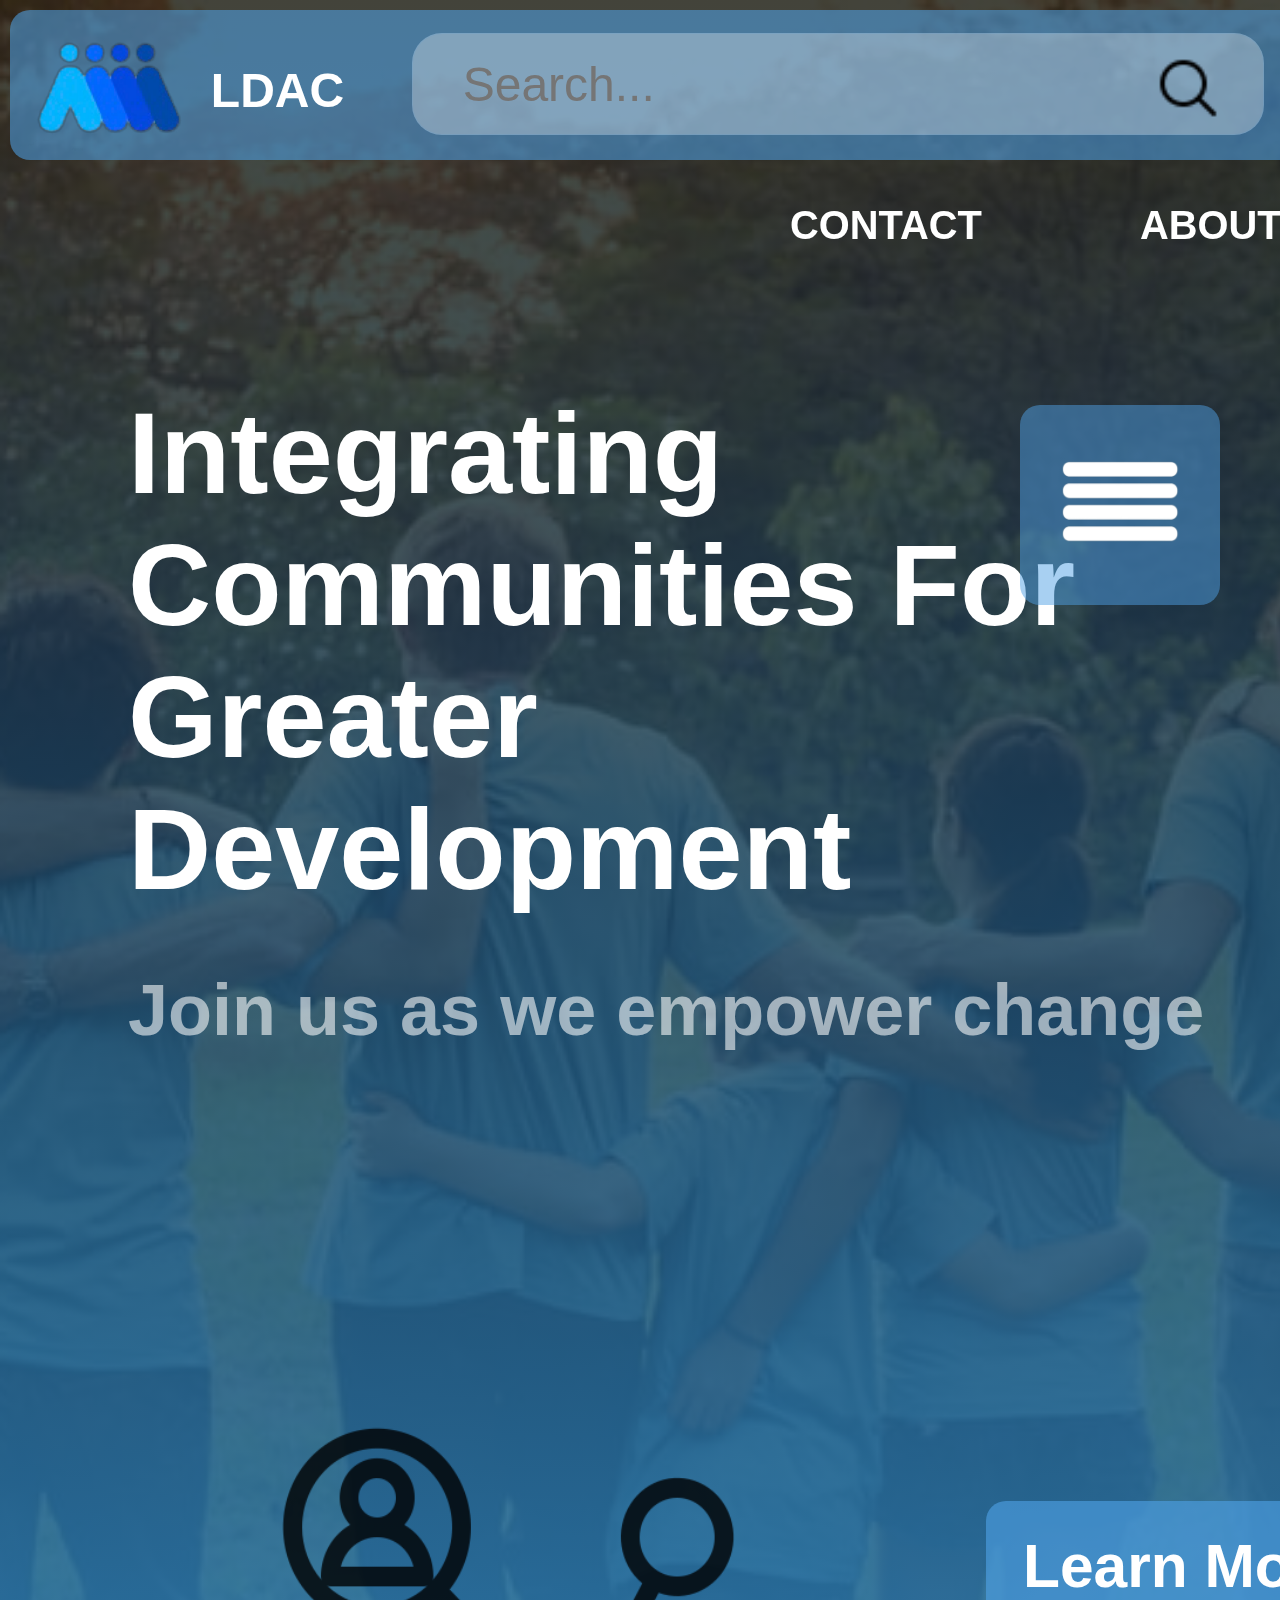
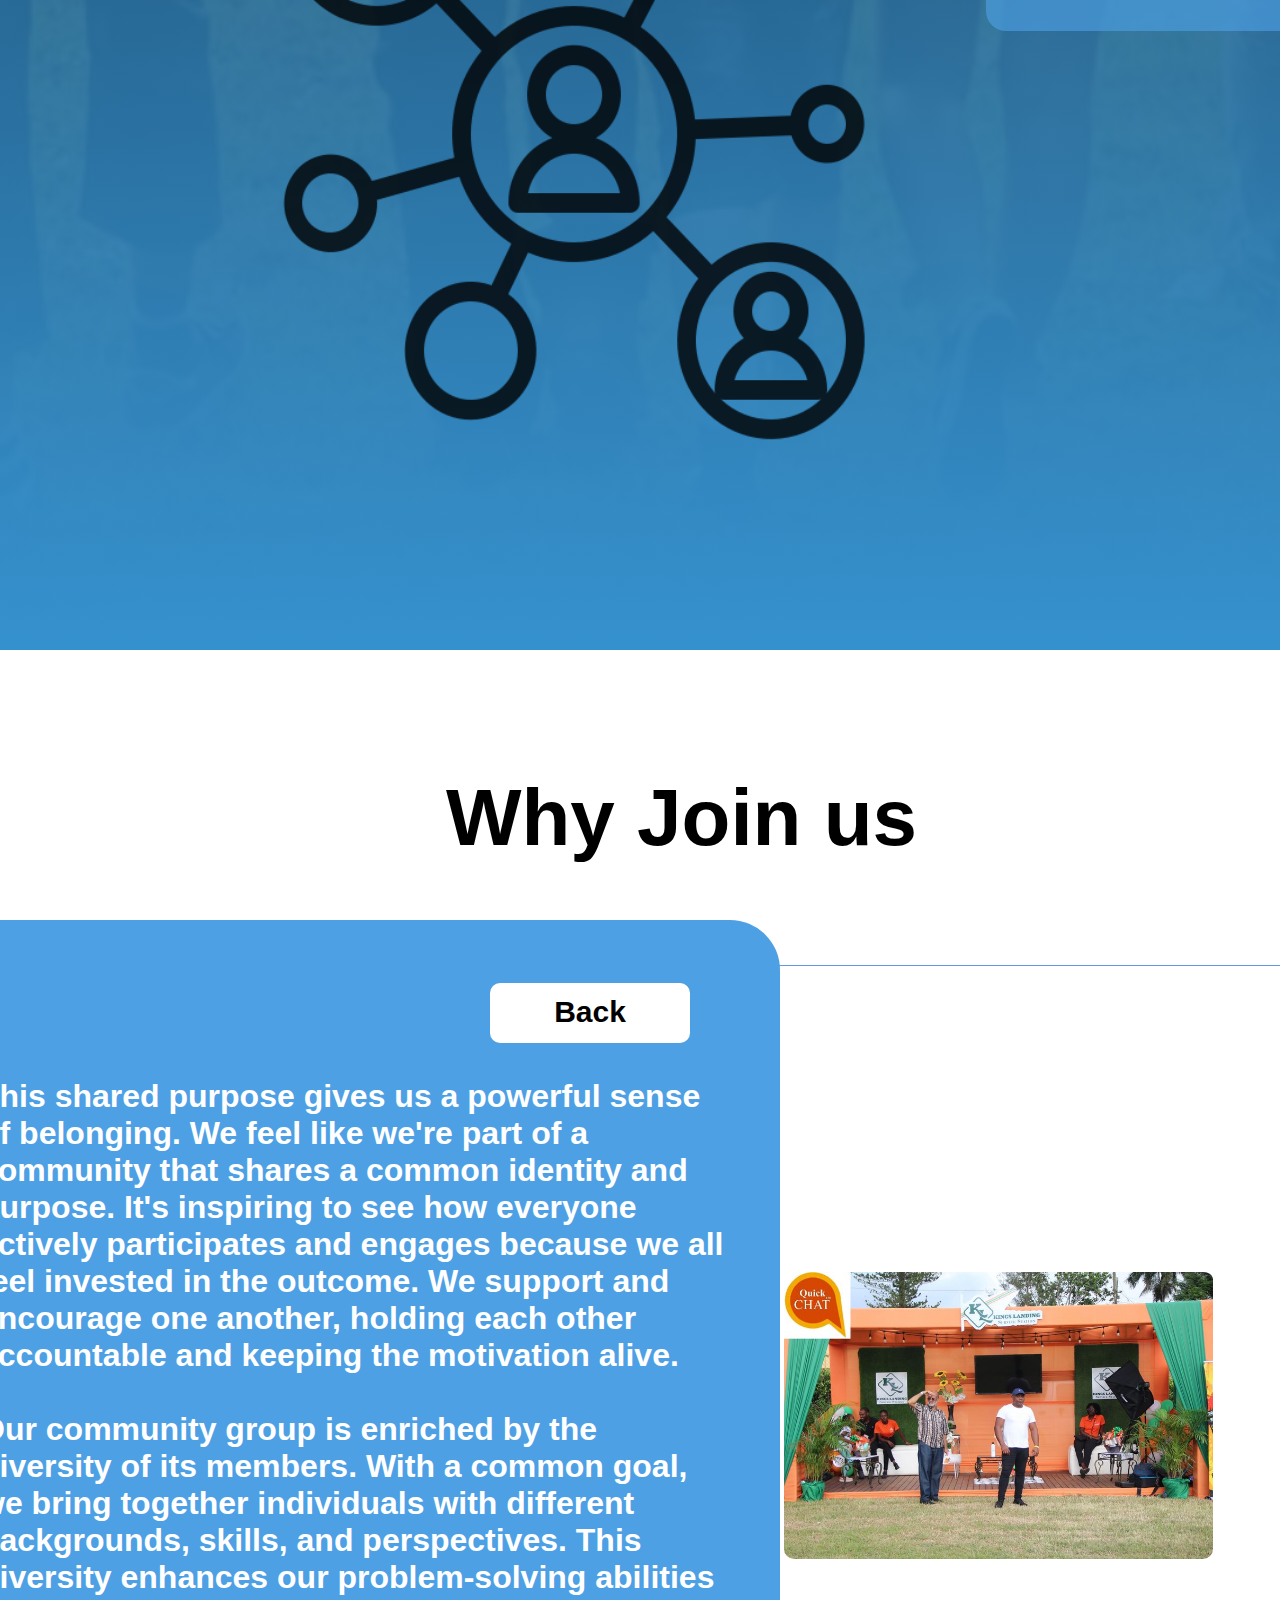
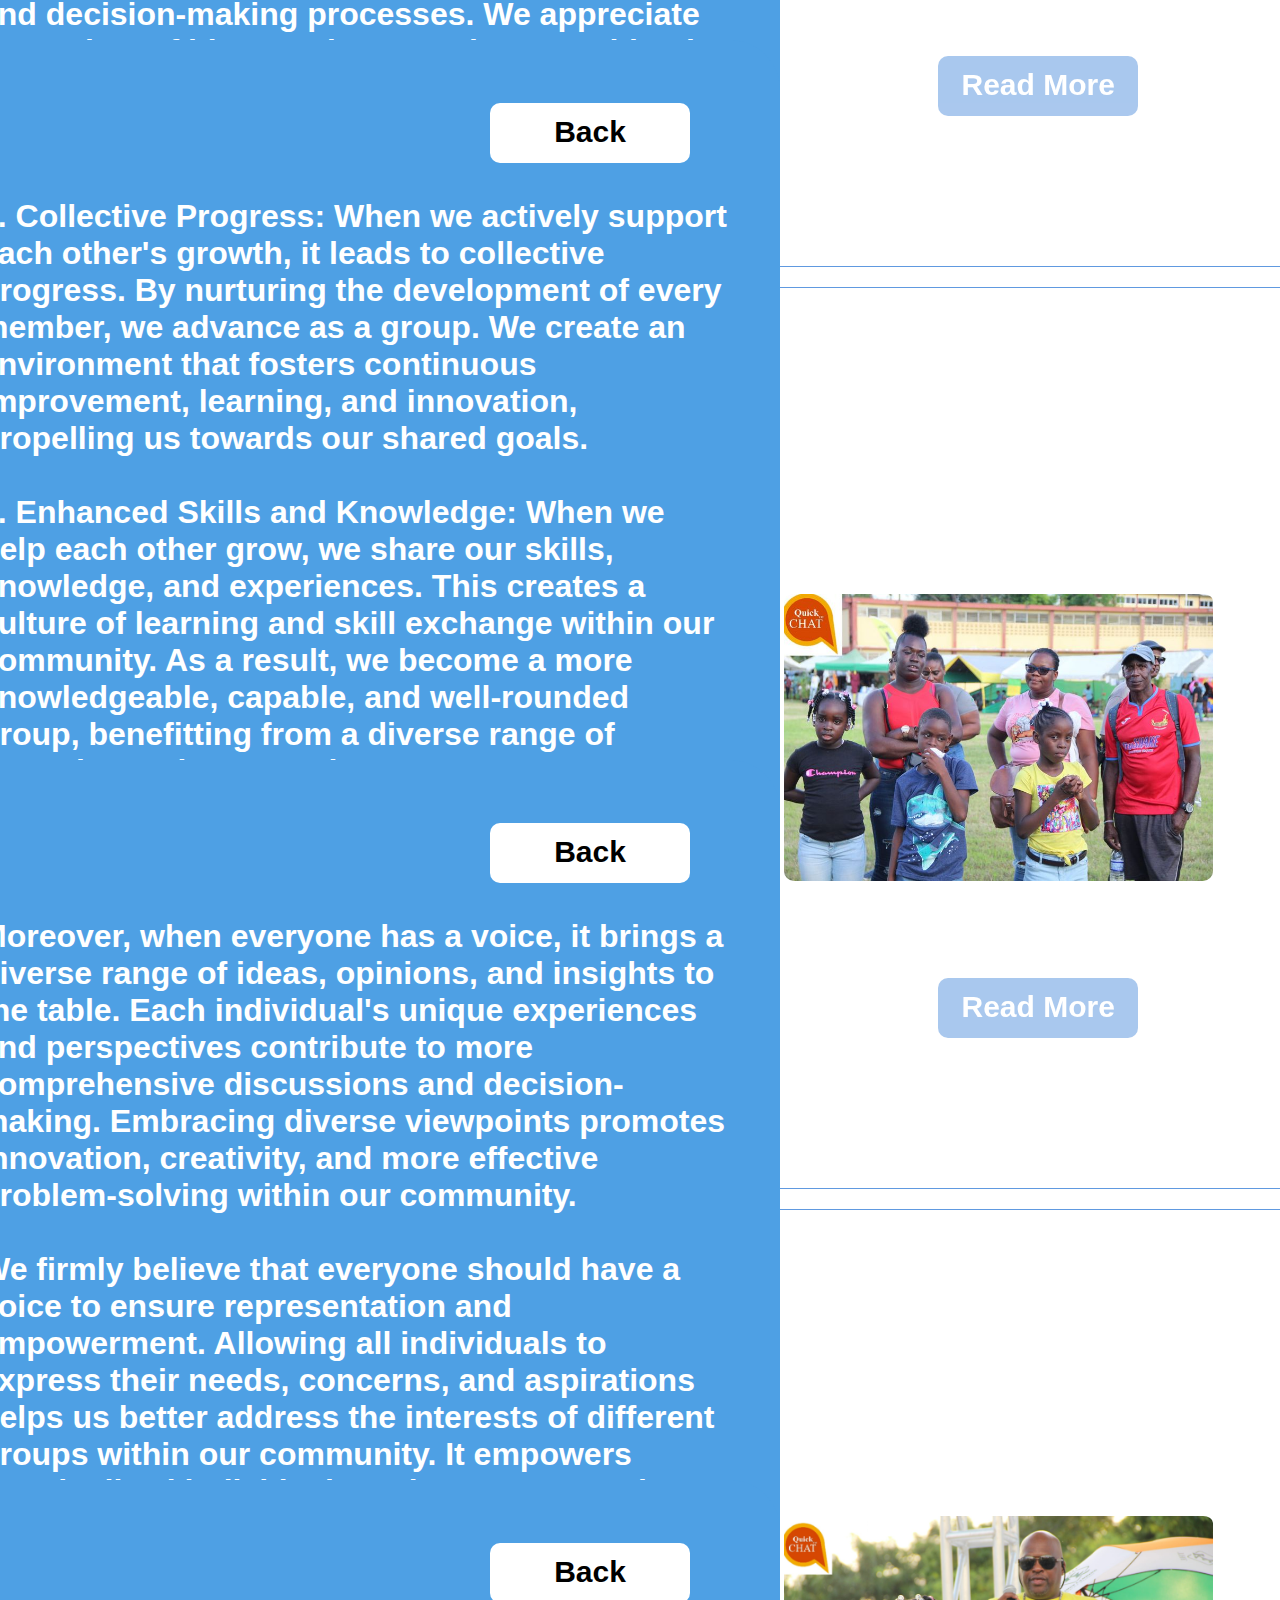
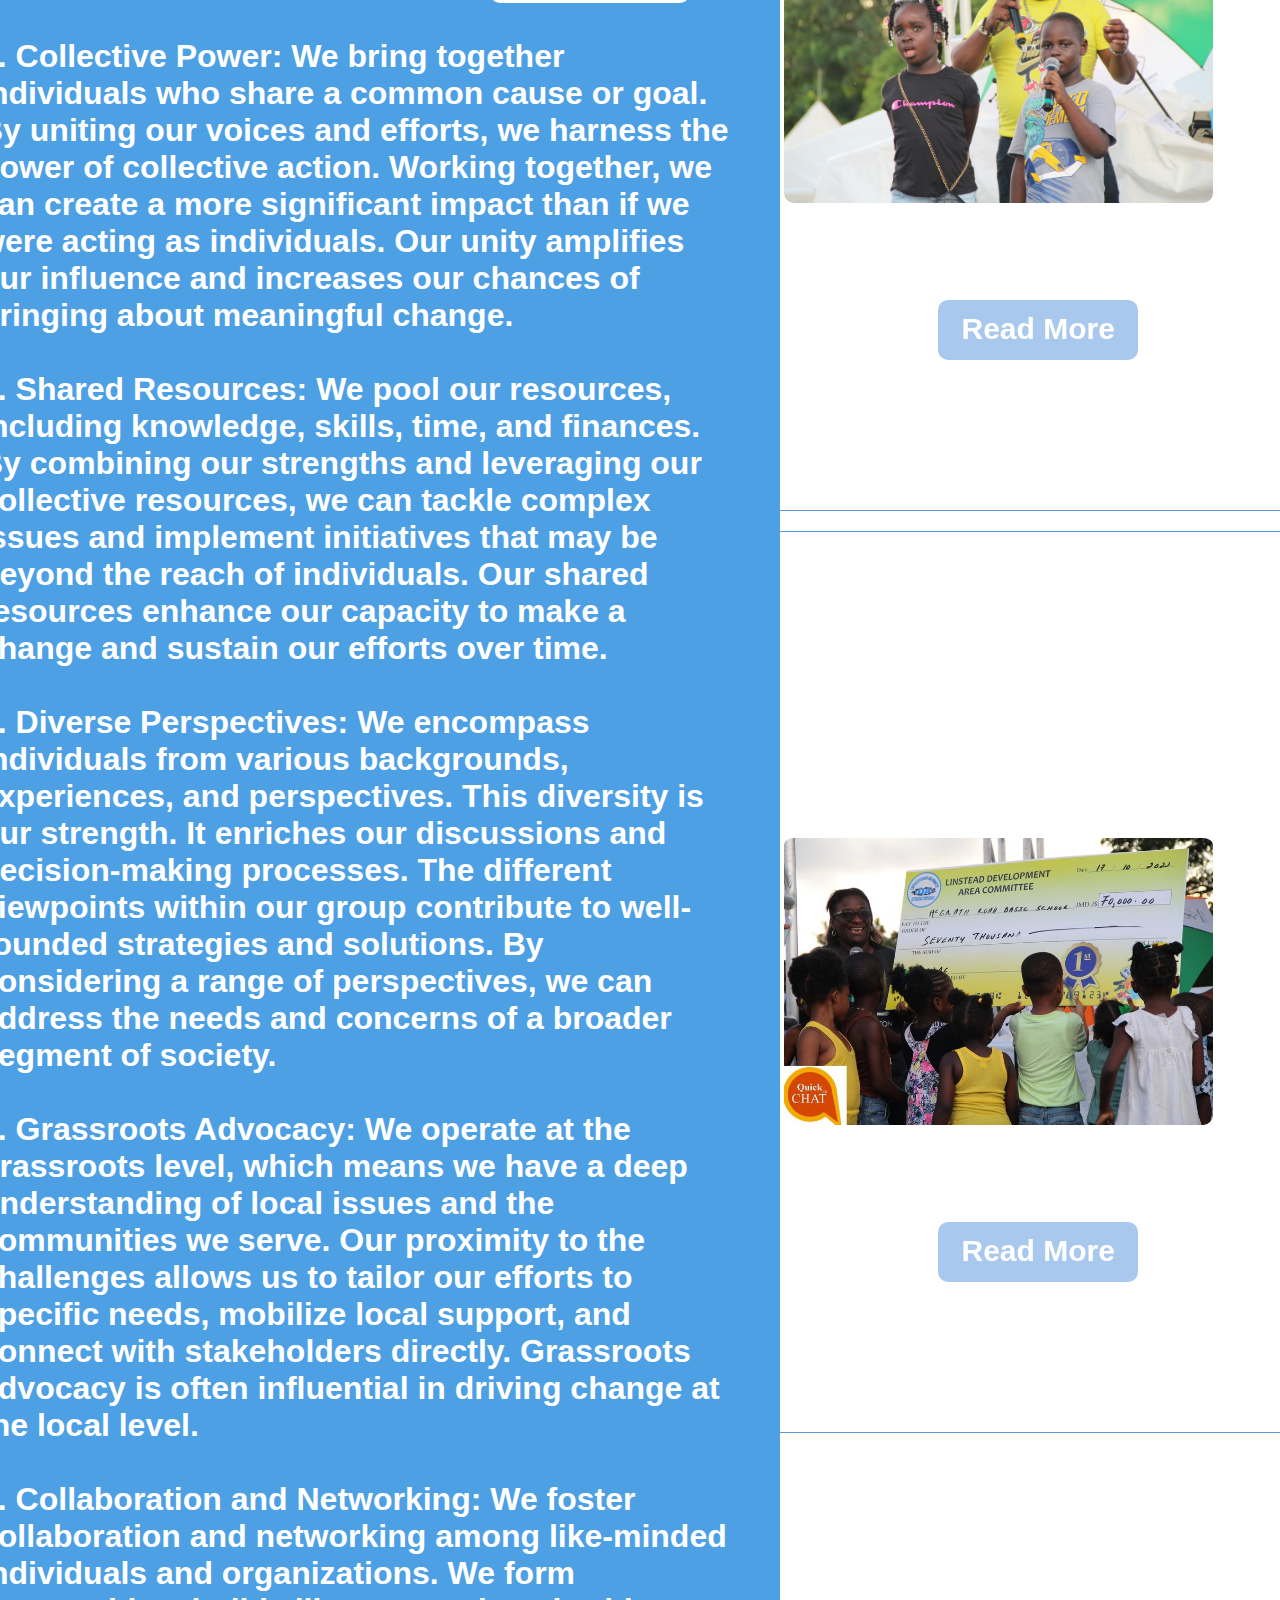
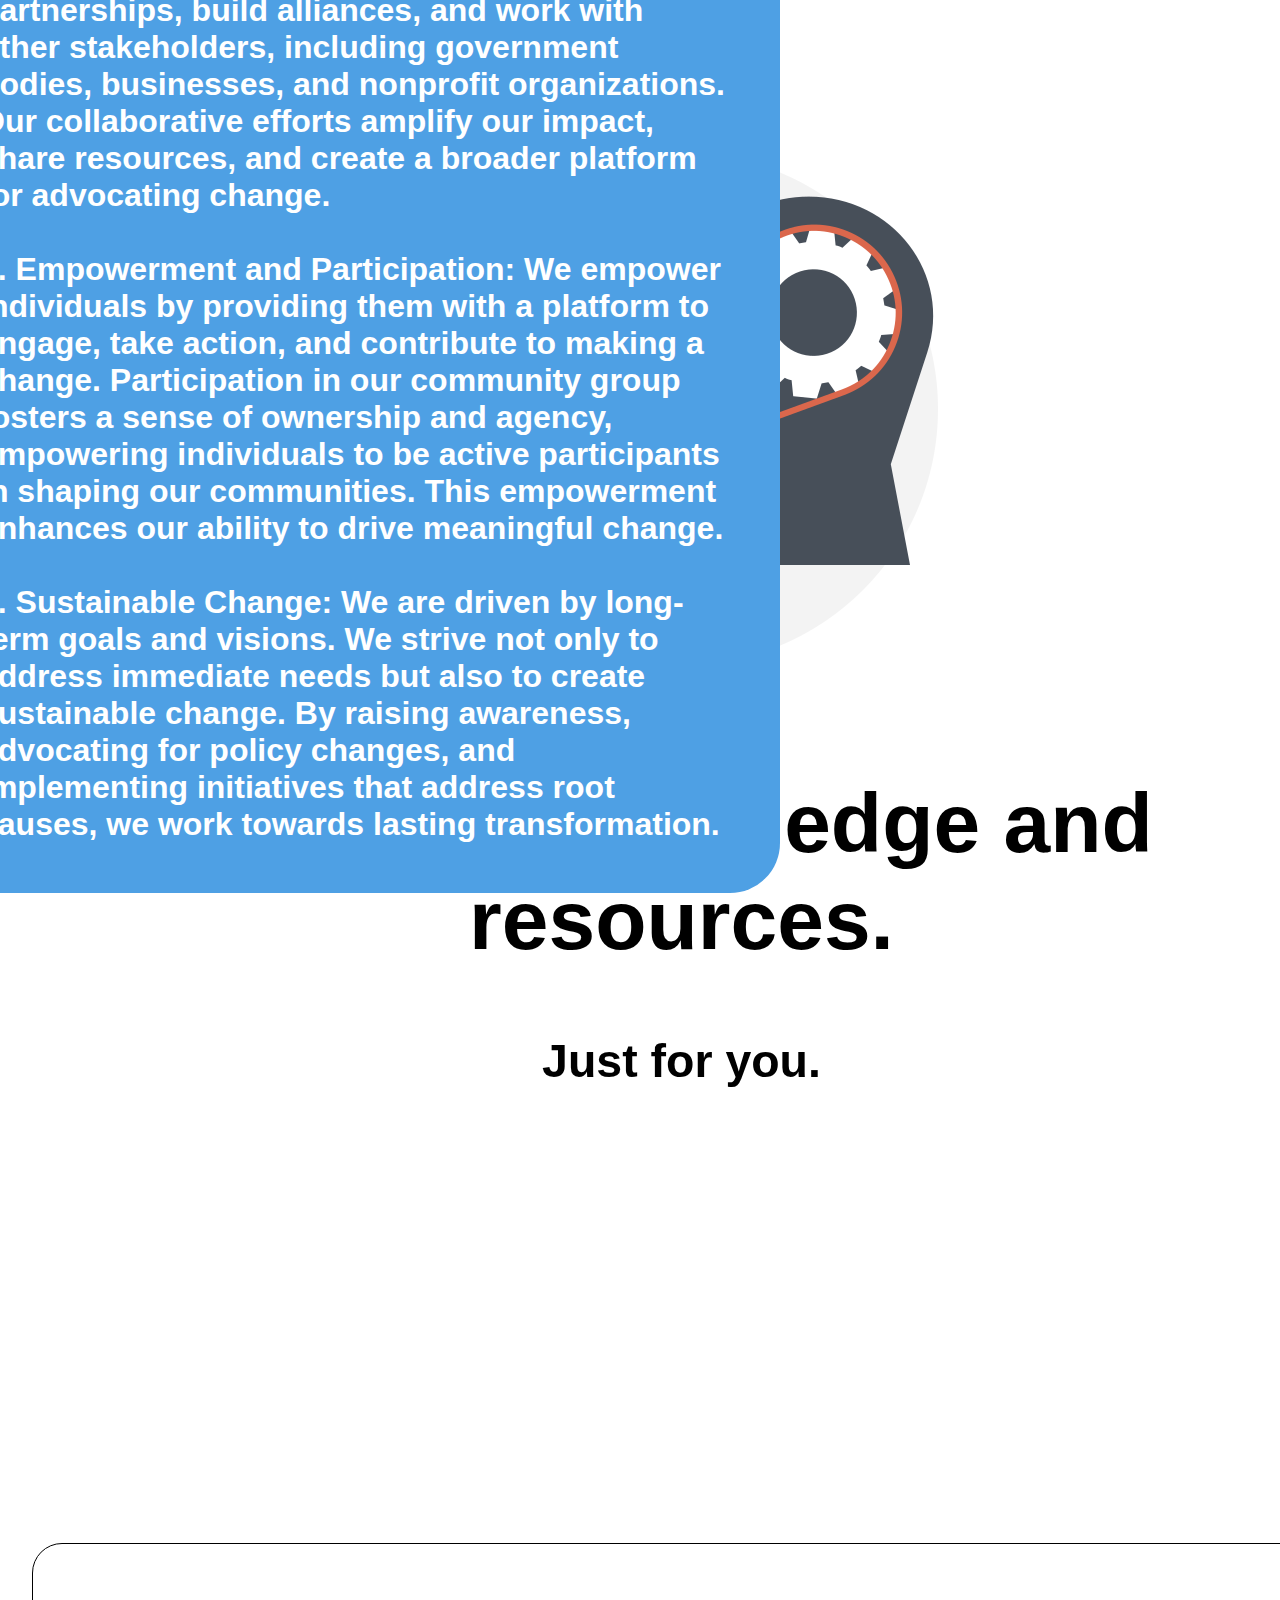
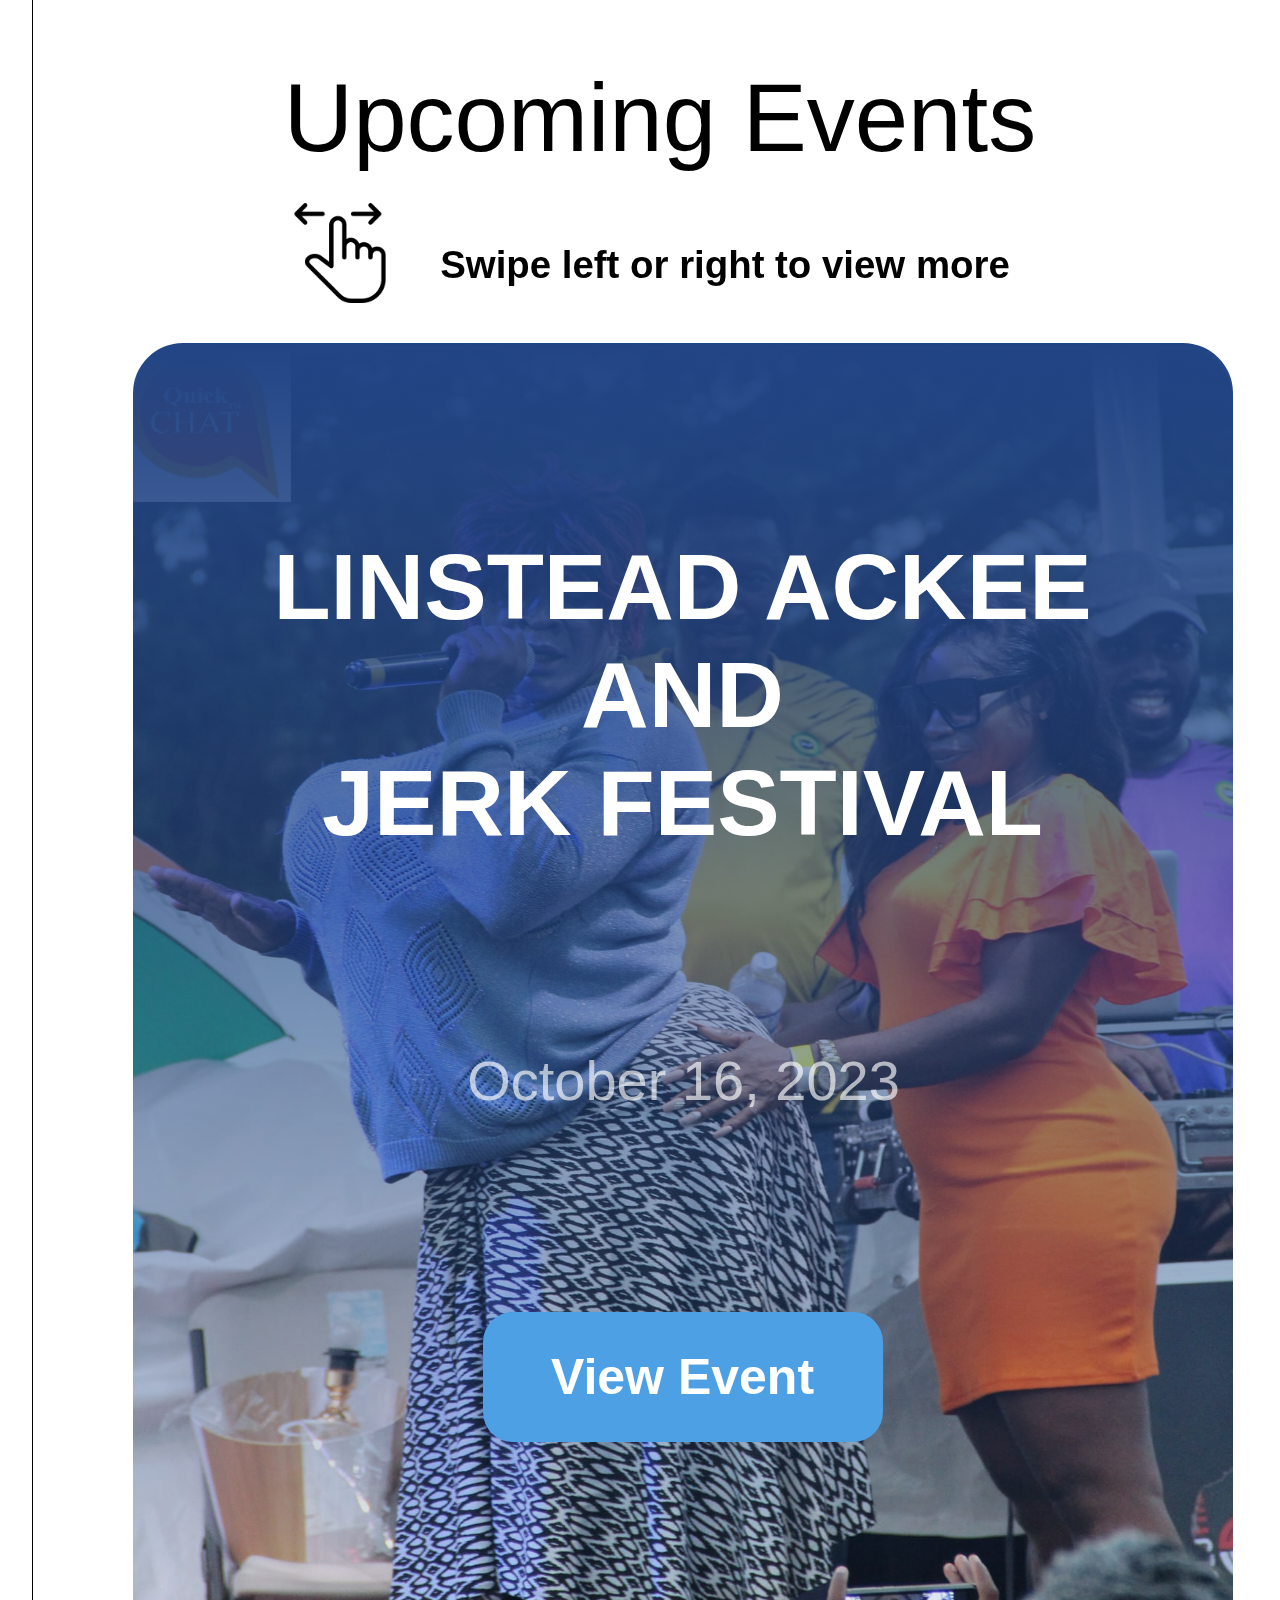
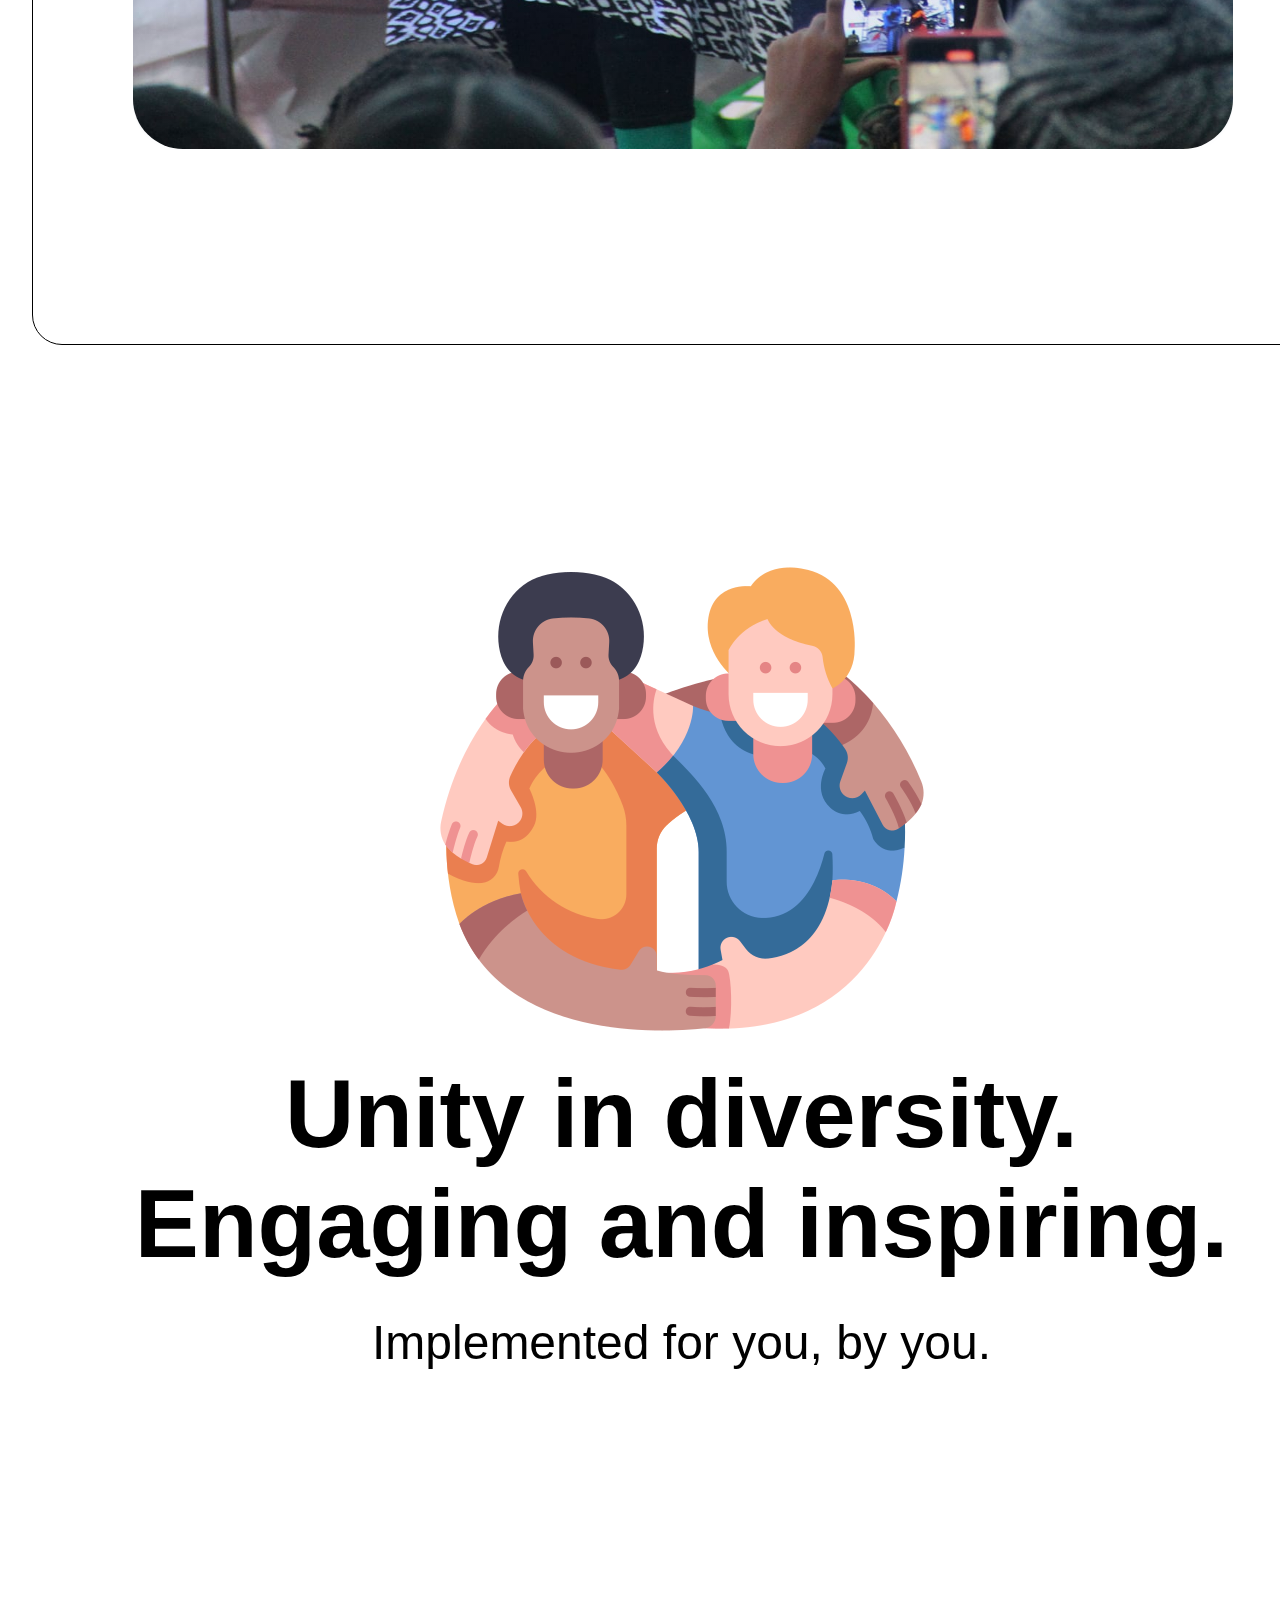
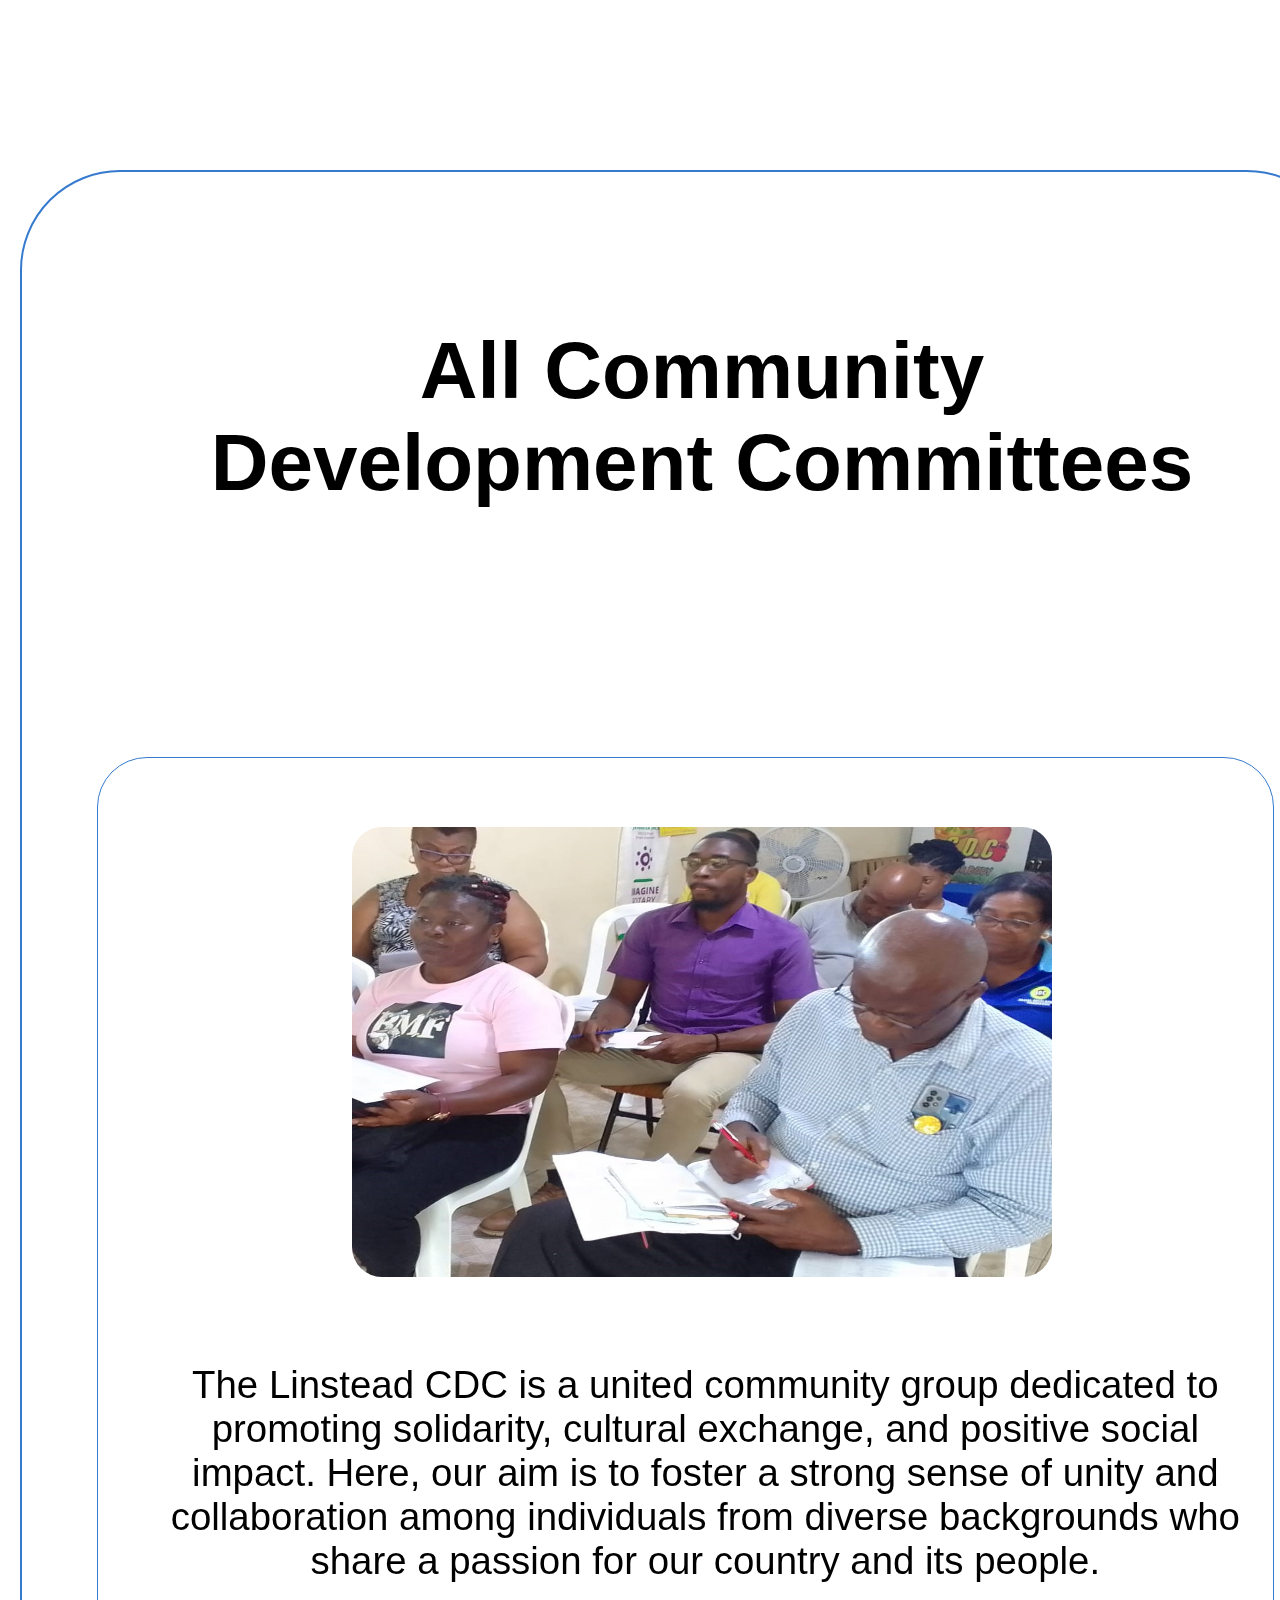
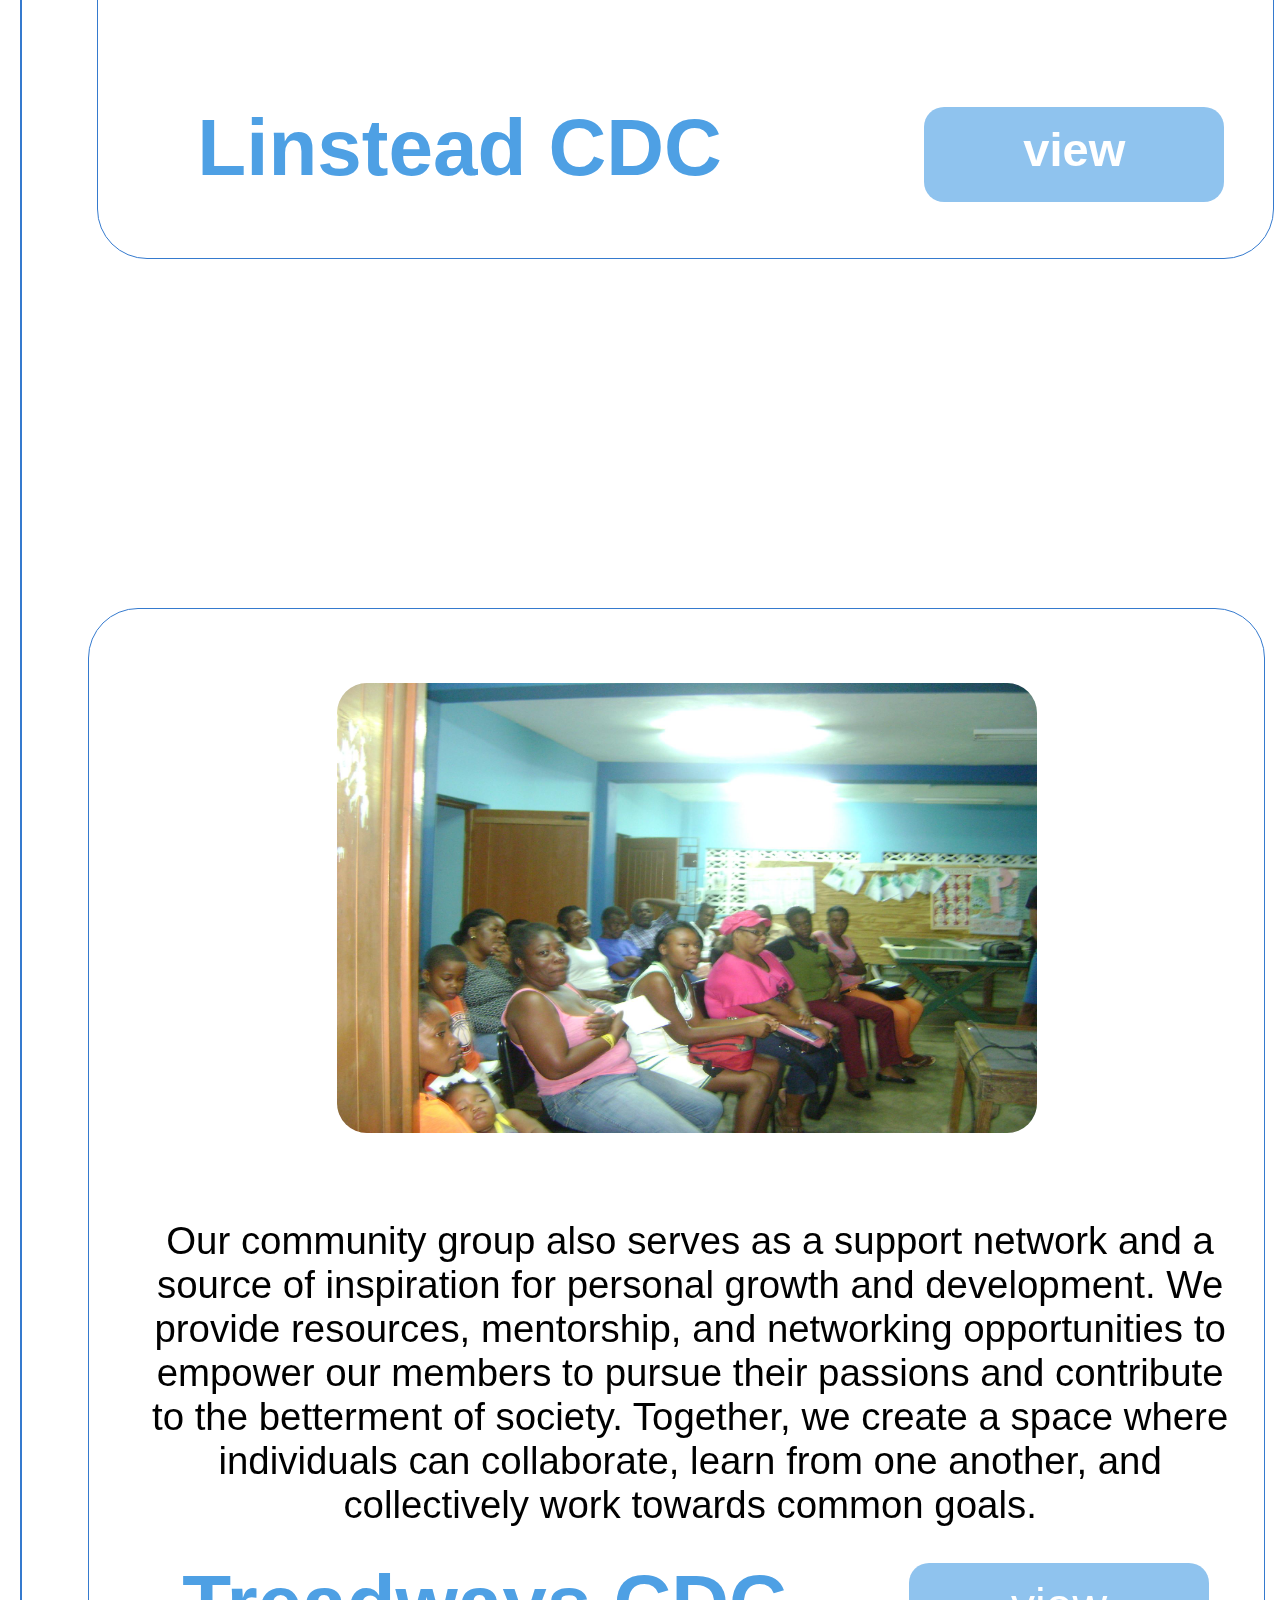
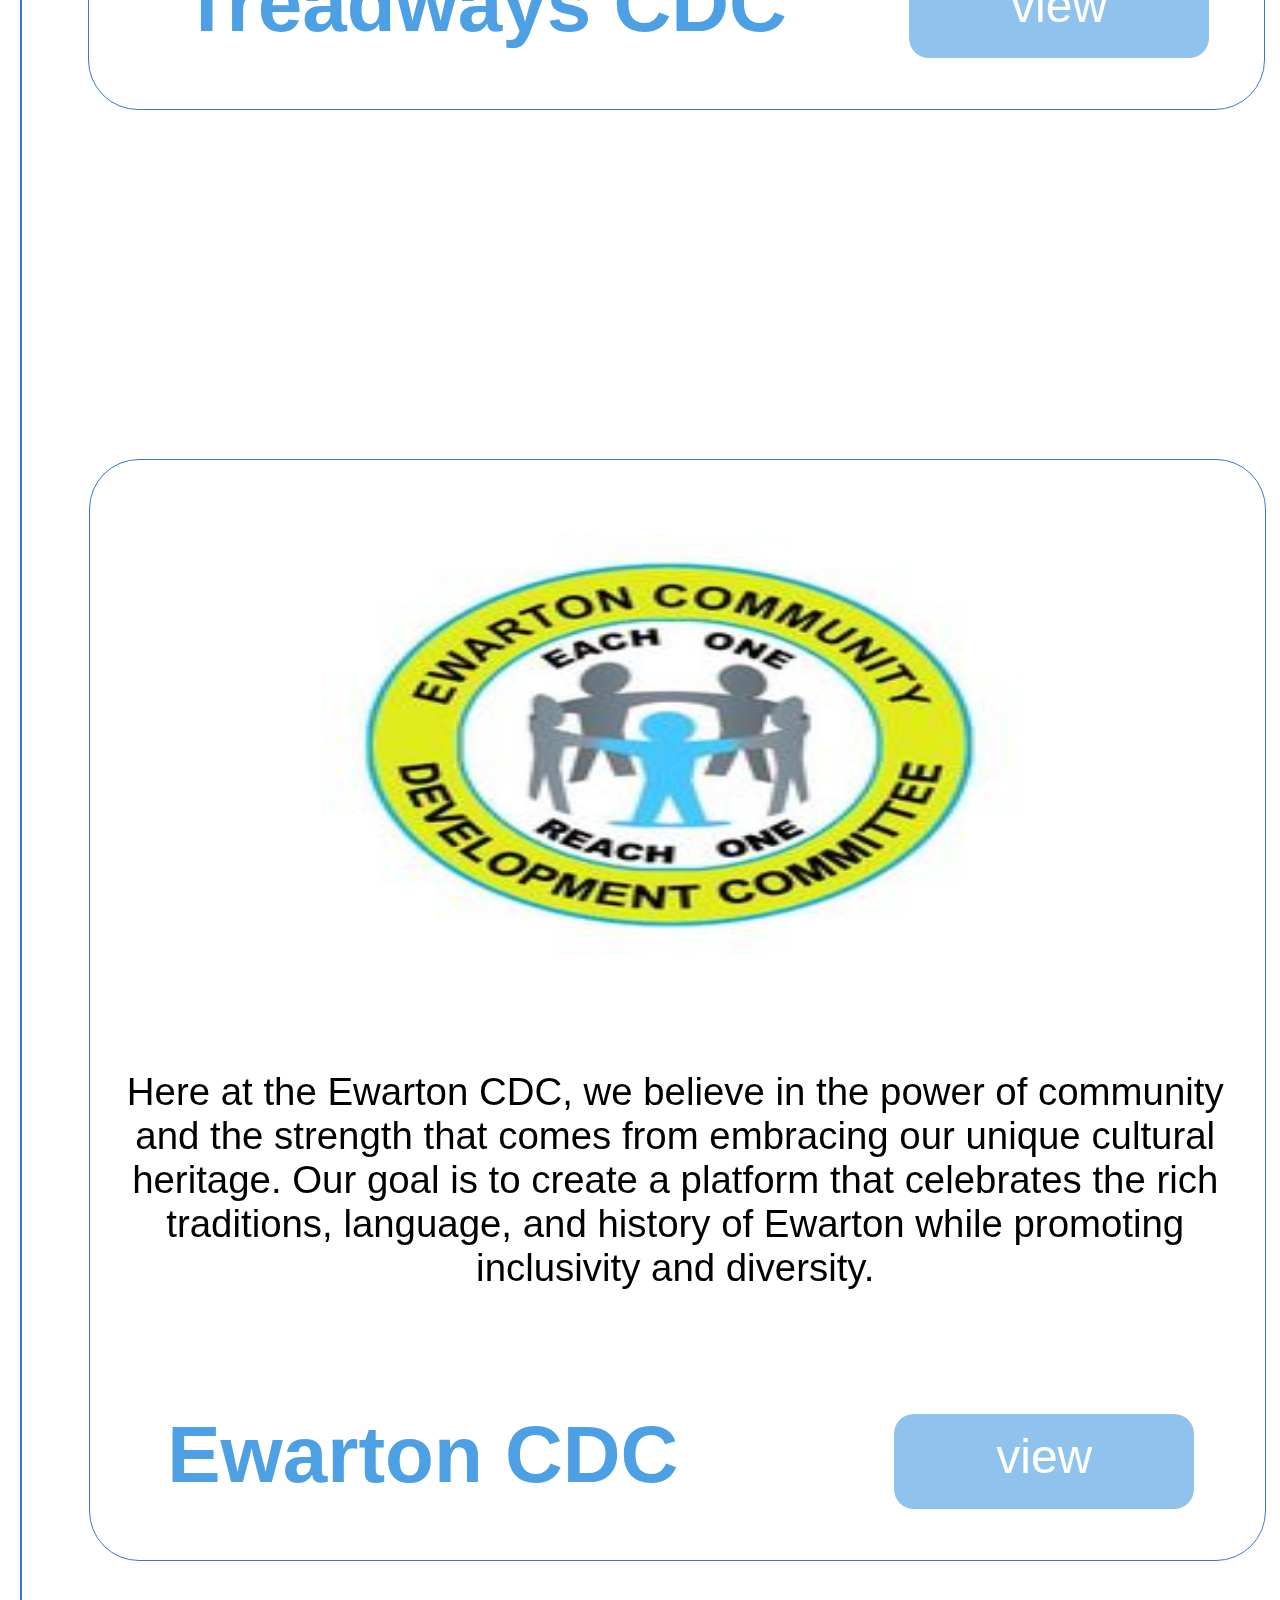
==== index.html @ 09e496c8 "Add files via upload" ====
<!DOCTYPE html>
<html>
    <head>
        <meta name = "viewport" content="width = device-width, viewport-fit=cover">
        <link rel="icon" href="images/photo-output (10).PNG" type="image/png">
        <link rel = "stylesheet" href="LDAC1.css">
        <meta property="og:title" content="Linstead Development Area Committee">
        <meta property="og:image" content="https://github.com/NewPerson10/LDAC-Home/raw/main/images/photo-output%20(10).PNG">
    </head>


    <body>
        
        <section id="BACK">

        </section>


        <section id="top">
            <div class="taskbar"> 
                <img src="images/photo-output (10).PNG">
            <div class="logo-text"><p><b>LDAC</b></p></div>
        
            <div class="search">  
                <form id="searchForm" onsubmit="openPage(); return false;">
                    <input type="text" value="" id="search-bar" placeholder="Search..." onkeyup="showSuggestions()" onfocus= "showSuggestions()">
                    <ul id="suggestions"></ul>
                    <button type="submit" id="search-button" onclick="performSearch()">
                        <img src="images/icons8-search-30.png" alt="search-icon">
                    </button>
                    <script>
                        var links = [
                            { url: "https://newperson10.github.io/LDAC/", text: "Home" },
                            { url: "https://newperson10.github.io/EwartonCDC/", text: "Ewarton CDC" },
                            { url: "https://newperson10.github.io/TreadwaysCDC/", text: "Treadways CDC" },
                            { url: "https://newperson10.github.io/GuysHillCDC/", text: "Guys Hill CDC" },
                            { url: "https://newperson10.github.io/LluidasValeCDC/", text: "Lluidas Vale CDC" },
                            { url: "https://newperson10.github.io/RedwoodCDC/", text: "Redwood CDC" },
                            { url: "https://newperson10.github.io/Jerk-Festival/", text: "Jerk Festival" },
                            { url: "https://newperson10.github.io/LDAC-Concert/", text: "Our Powerful CDC's in Concert" },
                            { url: "https://newperson10.github.io/Awards-Ceremony/", text: "Awards Ceremony"}
                        ];
                
                        function showSuggestions() {
                            var typed = document.getElementById("search-bar").value.trim();
                            var suggestionsContainer = document.getElementById("suggestions");
                
                            // Clear previous suggestions
                            suggestionsContainer.innerHTML = "";
                
                            // Filter links based on the typed query
                            var filteredLinks = links.filter(function(link) {
                                return link.text.toLowerCase().includes(typed.toLowerCase());
                            });

                            var searchContainer = document.querySelector('.search');
                
                            // Display the filtered suggestions
                            filteredLinks.forEach(function(link) {
                                var li = document.createElement("li");
                                var anchor = document.createElement("a");
                                anchor.href = link.url;
                                anchor.textContent = link.text;
                                li.appendChild(anchor);
                                suggestionsContainer.appendChild(li);
                            });
                         if (typed.length > 0 && document.activeElement === document.getElementById("search-bar")) {
                            searchContainer.classList.add('search-bar-active');
                            } else {
                            searchContainer.classList.remove('search-bar-active');
                        
                            }
                        }
                
                        function performSearch() {
                            var typed = document.getElementById("search-bar").value.trim()

                            // Redirect to the first matching link URL
                            var matchingLink = links.find(function(link) {
                                return link.text.toLowerCase() === typed.toLowerCase();
                            });
                
                            if (matchingLink) {
                                window.open(matchingLink.url);
                            }
                        }
                             document.addEventListener('click', function(event) {
                                var suggestionsContainer = document.getElementById("suggestions");

                             // Check if the click target is outside the search bar and suggestions container
                               if (!event.target.closest('.search') && !event.target.closest('#suggestions')) {
                               suggestionsContainer.innerHTML = "";
                                  }
                                 });


                                 function hideSuggestionsOnTouch(event) {
                                    var suggestionsContainer = document.getElementById("suggestions");
                                     var searchContainer = document.querySelector('.search');

                                   // Check if the touch target is outside the search bar and suggestions container
                                    if (!event.target.closest('.search') && !event.target.closest('#suggestions')) {
                                    suggestionsContainer.innerHTML = "";
                                    searchContainer.classList.remove('search-bar-active');
                                        }
                                    }

                                    document.addEventListener('click', hideSuggestionsOnTouch);
                                    document.addEventListener('touchstart', hideSuggestionsOnTouch);
                                    </script>
                                    </form>
            </div>
                
               
                <div id ="contact">
                    <h5><b> CONTACT </b></h5>
                    <img src="images/3.PNG" id="contactimg">
                </div>


                <div id="contactnav">
                    <p>Telephone: <br>1876-284-2009<br><br>Email: <br>Linsteaddacackee<br>@gmail.com <br><br>Or visit us at: <br> 1A Rodney Hall, Linstead St.Catherine</p>
                </div>
        
                <script>
var contact = document.getElementById("contact");
var contactnav = document.getElementById("contactnav");
var contactimg = document.getElementById("contactimg");
contactnav.style.right = "-500px";

contact.onclick = function() {
  if (contactnav.style.right === "-500px") {
    contactnav.style.right = "185px";
    // Slide out the aboutnav if it is currently open
    aboutnav.style.right = "-500px";
  } else {
    contactnav.style.right = "-500px";
  }
};

    document.addEventListener("click", function(event) {
  if (event.target !== contact && !contactnav.contains(event.target)) {
    contactnav.style.right = "-500px";
  }
});

                </script>



                <div id ="about">
                    <h5><b> ABOUT </b></h5>
                    <img src="images/1 (1).PNG" id="aboutimg">
                </div>

                <div id="aboutnav">
                <p>Welcome to the LDAC's website, a platform dedicated to community development and empowerment. Our mission is to inspire, connect, and equip individuals and organizations to create positive change in their communities.</p>
                </div>
        
<script>
var about = document.getElementById("about");
var aboutnav = document.getElementById("aboutnav");
var aboutimg = document.getElementById("aboutimg");
aboutnav.style.right = "-500px";

about.onclick = function() {
  if (aboutnav.style.right === "-500px") {
    aboutnav.style.right = "185px";
    // Slide out the aboutnav if it is currently open
    contactnav.style.right = "-500px";
  } else {
    aboutnav.style.right = "-500px";
  }
};
    document.addEventListener("click", function(event) {
  if (event.target !== about && !aboutnav.contains(event.target)) {
    aboutnav.style.right = "-500px";
  }
});

                </script>

                <div class ="sign-in">
                   <a href="#"><span></span><b>Sign in</b></a>
                <img src="images/2.PNG">
                    </div>
                    </div> 

            
            <div class="banner-text">
                <h4><b>Integrating Communities For Greater Development</b></h4>
                <!-----<h2><p> </p></h2>----(blue circle, just commenting in case I need it back)--->
                <h1>Join us as we empower change</h1>
                <div class="banner-btn">
                    <a href="https://newperson10.github.io/LDAC-Learn-More/"><span></span><b>Learn More</b></a>
                </div>

            </div>


            <div class = "banner-box">
                <div class="horizontal-scroll">
                    <img src="images/communities.png" alt="Image 1">
                    <img src="images/community.png" alt="Image 2">
                    <img src="images/partners.png" alt="Image 3">
                     <!-----scroll timer-->
                     <script>
                        const horizontalscroll = document.querySelector('.horizontal-scroll');
                        const scrollWidth = horizontalscroll.scrollWidth;
                    
                        function scrollHorizontally() {
                            horizontalscroll.scrollLeft += horizontalscroll.offsetWidth;
                    
                            // Check if reached the end of the scrollable area
                            if (horizontalscroll.scrollLeft + horizontalscroll.offsetWidth >= scrollWidth) {
                                // Reset the scroll position to the beginning
                                horizontalscroll.scrollLeft = 0;
                            }
                        }
                    
                        setInterval(scrollHorizontally, 3000);
                    </script>
                    
                </div>
            </div>

            <div id = "menubtn" >
                <img src="images/photo-output (3).PNG" id="menu">
            </div>

            <div id="SideNav">
                <nav>
                    <ul>
                        <li><a href="https://newperson10.github.io/LDAC-Home/"> WELCOME</a></li>
                        <li><a href="https://newperson10.github.io/LDAC/"> HOME</a></li>
                        <li><a href="https://newperson10.github.io/LDAC-Learn-More/"> LEARN MORE</a></li>
                        <li><a href="//newperson10.github.io/LDAC-Register/">SIGN UP</a></li>
                        <li><a href=""></a></li>
                        <li><a href=""></a></li>
                        <li><a href=""></a></li>
                        <li><a href=""></a></li>
                        <li><a href=""></a></li>

                    </ul>
                </nav>
            </div>

            <script>
                var menubtn=document.getElementById("menubtn")
                var SideNav=document.getElementById("SideNav")
                var menu=document.getElementById("menu")
                SideNav.style.right ="-450px";
            menubtn.onclick = function(){
                if(SideNav.style.right =="-450px"){
                    SideNav.style.right = "0";
                    menu.src="images/x1.PNG";
                }
                else{
                    SideNav.style.right = "-450px";
                    menu.src="images/photo-output (3).PNG";
                }
            }
            </script>
            
            
            <div class="banner-sqr"><p> </p></div>
            <div class="banner-sqr2"><p>  </p></div>

        </section>


             <!---features-->
     <section id ="feature">

        <div class="line1">
            <img src="images/photo-output (9).PNG">
            <div class="line2"> <p>  vel ante scelerisque, id interdum enim congue. Fusce pellentesque, diam vel tempus lacinia, elit arcu suscipit ex, nec tempus urna turpis ac nunc. Integer vel luctus nibh. Quisque id nulla vel nulla gravida elementum.  </p></div>

            <div class="title-text">
                <p>  </p>
                <h1> Why Join us </h1>
                </div>
           
            <div class="square1"> <p>  </p></div>
            <div class="square2"> <p>  </p></div>
        </div>
                    <!-----blue stroke-->
                    <section id ="feature stroke">
                        <div class="stroke">
                            <p>  </p>
                        </div>
                    </section>
                                <!----stroke end-->
       
        <div class = "feature-box">
            <div class="features">
                <h1>Common goals</h1>
                <div class = "features-desc">
                    <div class = "feature-icon">
                        <i class="fa fa-shield" aria-hidden="true"></i>
                    </div>
                    <div class = "feature-text"></div>
                    <p>Having a common goal within our community group makes us truly great. It brings us together, creating a strong sense of unity and collaboration. When we share a common objective, we are motivated to work together, pooling our resources, skills, and ideas. It's amazing how a common goal can transcend our individual differences and focus us on achieving something greater as a collective.</p>                    
                </div>
            </div>
            <div class="features-img">
                <img src="images/LDAC1.jpg">
            </div>






            <div id="feature-btn">
                <a><b>Read More</b></a>
            </div>
        </div>

        <div id="btn-nav">
            <div id="featureclose-btn">
                <a href="#"><b>Back</b></a>
            </div>
    <p><br><h1>This shared purpose gives us a powerful sense of belonging. We feel like we're part of a community that shares a common identity and purpose. It's inspiring to see how everyone actively participates and engages because we all feel invested in the outcome. We support and encourage one another, holding each other accountable and keeping the motivation alive.<br><br>Our community group is enriched by the diversity of its members. With a common goal, we bring together individuals with different backgrounds, skills, and perspectives. This diversity enhances our problem-solving abilities and decision-making processes. We appreciate the variety of ideas and approaches, resulting in more innovative solutions. We truly believe that our strength lies in our diversity. <br><br>The impact we can make as a community group is amplified when we have a common goal. By combining our efforts and resources, we have a greater influence on the issues we care about. Our united voice and coordinated actions attract attention and support from external stakeholders, increasing the likelihood of achieving our desired outcomes. Together, we can effect positive change in our community. <br><br>Having a common goal also ensures the sustainability of our community group in the long term. As we work towards our shared objective, we develop strong relationships, networks, and structures that go beyond a single goal. This sustainability allows us to continue making a lasting impact and serves as a foundation for future initiatives.</h1></p>
        </div>

        <script>
            document.getElementById("feature-btn").addEventListener("click", function(event) {
            event.preventDefault();

            var btnnav = document.getElementById("btn-nav");
            var btn1nav = document.getElementById("btn1-nav");
            var btn2nav = document.getElementById("btn2-nav");
            var btn3nav = document.getElementById("btn3-nav");
            var featurebtn = document.getElementById("feature-btn");
            var background = document.getElementById("background");
            var background1 = document.getElementById("background1");
            var background2 = document.getElementById("background2");
            var background3 = document.getElementById("background3");

            if (btnnav.style.right === "-500px") {
            btnnav.style.right = "500px";
            background.classList.remove("darken-background");     
            } else {
            btnnav.style.right = "-500px";
            background.classList.add("darken-background");     
            // Slide out the aboutnav if it is currently open
             btn1nav.style.right = "500px";
             btn2nav.style.right = "500px";
             btn3nav.style.right = "500px";
             background1.classList.remove("darken-background"); 
             background2.classList.remove("darken-background");
             background3.classList.remove("darken-background");    
            }
            });

        </script>

<script>
    document.getElementById("featureclose-btn").addEventListener("click", function(event) {
    event.preventDefault();

    var btnnav = document.getElementById("btn-nav");
    var featureclosebtn = document.getElementById("featureclose-btn");
    var background = document.getElementById("background");

    if (btnnav.style.right === "-500px") {
        btnnav.style.right = "500px";
        background.classList.remove("darken-background");     
        
        } else {
        btnnav.style.right = "-500px";
        }
        });

    </script>
    <div id="background"></div>




         
<div class = "feature-box1">
            <div class="features1">
                <h1>Help each other grow</h1>
                <div class = "features-desc1">
                    <div class = "feature-icon1">
                        <i class="fa fa-shield1" aria-hidden="true"></i>
                    </div>
                    <div class = "feature-text"></div>
                    <p>As a community group, we believe in the power of helping each other grow, and it brings numerous benefits to our collective success. Here's why we find it so valuable:</p>
                </div>
            </div>
            
            <div class="features-img1">
                <img src="images/LDAC2.jpg">
            </div>





        <div id="feature-btn1">
            <a href="#"><b>Read More</b></a>
        </div>
    </div>

    <div id="btn1-nav">
        <div id="featureclose-btn1">
            <a href="#"><b>Back</b></a>
        </div>
 <p><br><h1>
1. Collective Progress: When we actively support each other's growth, it leads to collective progress. By nurturing the development of every member, we advance as a group. We create an environment that fosters continuous improvement, learning, and innovation, propelling us towards our shared goals. <br><br> 2. Enhanced Skills and Knowledge: When we help each other grow, we share our skills, knowledge, and experiences. This creates a culture of learning and skill exchange within our community. As a result, we become a more knowledgeable, capable, and well-rounded group, benefitting from a diverse range of expertise and perspectives. <br> <br> 3. Collaboration and Cooperation: Helping each other's growth promotes collaboration and cooperation among us. Rather than competing against one another, we focus on working together. By combining our strengths and talents, we accomplish more and tackle challenges as a united front. Open communication and teamwork become the norm. <br><br> 4. Increased Resilience: By assisting each other's growth, we build resilience as a community group. As individuals develop and acquire new skills, we become better equipped to face obstacles and adapt to changes. Each person's growth contributes to our collective ability to navigate complex issues and overcome adversity. <br><br> 5. Supportive and Inclusive Community: Our commitment to helping each other grow creates a supportive and inclusive community. We value and respect one another, providing encouragement and assistance along each person's growth journey. This nurturing environment fosters a sense of belonging and well-being, strengthening our bonds as a group. <br><br> 6. Long-term Sustainability: By prioritizing each other's growth, we ensure the long-term sustainability of our community group. When we support one another's personal and professional development, it encourages continued engagement, commitment, and active involvement. This sustained participation secures our group's success and ensures its ongoing impact.</h1></p>
    </div>

    <script>
        document.getElementById("feature-btn1").addEventListener("click", function(event) {
        event.preventDefault();
        
        var btnnav = document.getElementById("btn-nav");
        var btn2nav = document.getElementById("btn2-nav");
        var btn3nav = document.getElementById("btn3-nav");
        var btn1nav = document.getElementById("btn1-nav");
        var featurebtn = document.getElementById("feature-btn1");
        var background1 = document.getElementById("background1");
        var background = document.getElementById("background");
        var background2 = document.getElementById("background2");
        var background3 = document.getElementById("background3");

        if (btn1nav.style.right === "-500px") {
        btn1nav.style.right = "500px";
        background1.classList.remove("darken-background");        
        } else {
        btn1nav.style.right = "-500px";
        // Slide out the aboutnav if it is currently open
        btnnav.style.right = "500px";
        btn2nav.style.right = "500px";
        btn3nav.style.right = "500px";
        background1.classList.add("darken-background");
        background.classList.remove("darken-background");
        background2.classList.remove("darken-background");
        background3.classList.remove("darken-background");
        }
        });

    </script>

<script>
    document.getElementById("featureclose-btn1").addEventListener("click", function(event) {
    event.preventDefault();

    var btn1nav = document.getElementById("btn1-nav");
    var featureclosebtn1 = document.getElementById("featureclose-btn");
    var background = document.getElementById("background1");

    if (btn1nav.style.right === "-500px") {
        btn1nav.style.right = "500px";
        background.classList.remove("darken-background");     
        } else {
        btn1nav.style.right = "-500px";

        }
        });

    </script>
<div id="background1"></div>






        <div class = "feature-box2">
            <div class="features2">
                <h1>Everyone has a voice</h1>
                <div class = "features-desc2">
                    <div class = "feature-icon2">
                        <i class="fa fa-shield2" aria-hidden="true"></i>
                    </div>
                    <div class = "feature-text2"></div>
                    <p>Having a voice in our community group is crucial for several reasons. It fosters inclusivity by valuing and respecting each person's perspective, regardless of their background or experiences. Inclusion creates a sense of belonging and ensures that everyone feels welcome and included in our collective endeavors.</p>
                </div>
            </div>
            
            <div class="features-img2">
                <img src="images/LDAC4.jpg">
            </div>
            <div id="feature-btn2">
                <a href="#"><b>Read More</b></a>
            </div>
        </div>

    <div id="btn2-nav">
        <div id="featureclose-btn2">
            <a href="#"><b>Back</b></a>
        </div>
 <p><br><h1> Moreover, when everyone has a voice, it brings a diverse range of ideas, opinions, and insights to the table. Each individual's unique experiences and perspectives contribute to more comprehensive discussions and decision-making. Embracing diverse viewpoints promotes innovation, creativity, and more effective problem-solving within our community. <br><br> We firmly believe that everyone should have a voice to ensure representation and empowerment. Allowing all individuals to express their needs, concerns, and aspirations helps us better address the interests of different groups within our community. It empowers marginalized individuals and promotes equity, social justice, and equal opportunities for all. <br><br> Having a voice in our community group also fosters a sense of ownership and active engagement. When we know that our voices matter and can influence outcomes, it encourages us to contribute our time, energy, and resources to the group. It creates a shared responsibility and a collective investment in the success and growth of our community.<br><br>In addition to individual benefits, involving everyone's voice leads to better decision-making. By considering diverse perspectives, we can uncover different options, challenge assumptions, and identify potential blind spots. It ensures that decisions reflect the needs, aspirations, and collective wisdom of our entire community.</h1></p>
    </div>

    <script>
        document.getElementById("feature-btn2").addEventListener("click", function(event) {
        event.preventDefault();

        var btn1nav = document.getElementById("btn1-nav");
        var btnnav = document.getElementById("btn-nav");
        var btn3nav = document.getElementById("btn3-nav");
        var btn2nav = document.getElementById("btn2-nav");
        var featurebtn2 = document.getElementById("feature-btn2");
        var background2 = document.getElementById("background2");
        var background = document.getElementById("background");
        var background1 = document.getElementById("background1");
        var background3 = document.getElementById("background3");

        if (btn2nav.style.right === "-500px") {
        btn2nav.style.right = "500px";
        background2.classList.remove("darken-background");     
        } else {
        btn2nav.style.right = "-500px";
        background2.classList.add("darken-background");     
        // Slide out the aboutnav if it is currently open
        btn1nav.style.right = "500px";
        btnnav.style.right = "500px";
        btn3nav.style.right = "500px";
        background1.classList.remove("darken-background");
        background.classList.remove("darken-background");
        background3.classList.remove("darken-background");
        }
        });
    </script>

    <script>
    document.getElementById("featureclose-btn2").addEventListener("click", function(event) {
    event.preventDefault();

    var btn2nav = document.getElementById("btn2-nav");
    var featureclosebtn2 = document.getElementById("featureclose-btn2");
    var background = document.getElementById("background2");

    if (btn2nav.style.right === "-500px") {
        btn2nav.style.right = "500px";
        background.classList.remove("darken-background");     
        } else {
        btn2nav.style.right = "-500px";
        }
        });

    </script>
<div id="background2"></div>




        

        <div class = "feature-box3">
            <div class="features3">
                <h1>Here to make a change</h1>
                <div class = "features-desc3">
                    <div class = "feature-icon3">
                        <i class="fa fa-shield3" aria-hidden="true"></i>
                    </div>
                    <div class = "feature-text3"></div>
                    <p> As a community group, we are effective in making change because we harness collective power, utilize shared resources, embrace diverse perspectives, engage in grassroots advocacy, foster collaboration, empower individuals, and work towards sustainable change. By coming together as a group, we have the potential to make a significant and lasting impact on our communities and beyond. </p>
                </div>
            </div>
            
            <div class="features-img3">
                <img src="images/LDAC3.jpg">
            </div>
            <div id="feature-btn3">
                <a href="#"><b>Read More</b></a>
            </div>


            <div id="btn3-nav">
                <div id="featureclose-btn3">
                    <a href="#"><b>Back</b></a>
                </div>
 <p><br><h1> 1. Collective Power: We bring together individuals who share a common cause or goal. By uniting our voices and efforts, we harness the power of collective action. Working together, we can create a more significant impact than if we were acting as individuals. Our unity amplifies our influence and increases our chances of bringing about meaningful change. <br><br> 2. Shared Resources: We pool our resources, including knowledge, skills, time, and finances. By combining our strengths and leveraging our collective resources, we can tackle complex issues and implement initiatives that may be beyond the reach of individuals. Our shared resources enhance our capacity to make a change and sustain our efforts over time. <br><br>3. Diverse Perspectives: We encompass individuals from various backgrounds, experiences, and perspectives. This diversity is our strength. It enriches our discussions and decision-making processes. The different viewpoints within our group contribute to well-rounded strategies and solutions. By considering a range of perspectives, we can address the needs and concerns of a broader segment of society. <br><br>4. Grassroots Advocacy: We operate at the grassroots level, which means we have a deep understanding of local issues and the communities we serve. Our proximity to the challenges allows us to tailor our efforts to specific needs, mobilize local support, and connect with stakeholders directly. Grassroots advocacy is often influential in driving change at the local level. <br><br>5. Collaboration and Networking: We foster collaboration and networking among like-minded individuals and organizations. We form partnerships, build alliances, and work with other stakeholders, including government bodies, businesses, and nonprofit organizations. Our collaborative efforts amplify our impact, share resources, and create a broader platform for advocating change. <br><br>6. Empowerment and Participation: We empower individuals by providing them with a platform to engage, take action, and contribute to making a change. Participation in our community group fosters a sense of ownership and agency, empowering individuals to be active participants in shaping our communities. This empowerment enhances our ability to drive meaningful change. <br><br>7. Sustainable Change: We are driven by long-term goals and visions. We strive not only to address immediate needs but also to create sustainable change. By raising awareness, advocating for policy changes, and implementing initiatives that address root causes, we work towards lasting transformation.
 </h1></p>
            </div>
        
            <script>
                document.getElementById("feature-btn3").addEventListener("click", function(event) {
                event.preventDefault();
        
                var btn1nav = document.getElementById("btn1-nav");
                var btn2nav = document.getElementById("btn2-nav");
                var btnnav = document.getElementById("btn-nav");
                var btn3nav = document.getElementById("btn3-nav");
                var featurebtn3 = document.getElementById("feature-btn3");
                var background3 = document.getElementById("background3");
                var background = document.getElementById("background");
                var background1 = document.getElementById("background1");
                var background2 = document.getElementById("background2");
        
                if (btn3nav.style.right === "-500px") {
                btn3nav.style.right = "500px";
                background3.classList.remove("darken-background");     
                } else {
                btn3nav.style.right = "-500px";
                background3.classList.add("darken-background");     
                // Slide out the aboutnav if it is currently open
                btn1nav.style.right = "500px";
                btn2nav.style.right = "500px";
                btnnav.style.right = "500px";
                background.classList.remove("darken-background");
                background1.classList.remove("darken-background");
                background2.classList.remove("darken-background");
                }
                });
        
            </script>

    <script>
    document.getElementById("featureclose-btn3").addEventListener("click", function(event) {
    event.preventDefault();

    var btn3nav = document.getElementById("btn3-nav");
    var featureclosebtn3 = document.getElementById("featureclose-btn3");
    var background = document.getElementById("background3");

    if (btn3nav.style.right === "-500px") {
        btn3nav.style.right = "500px";
        background.classList.remove("darken-background");     
        } else {
        btn3nav.style.right = "-500px";
        }
        });

    </script>
    <div id="background3"></div>

        






        </div>
        <div class = "randomtext">
            <img src="images/knowledge-transfer.png">
            <p><b><h2><br>Sharing knowledge and resources. </h2><br> </b><h5> Just for you.</h5></p></div>
        
        </section>

            <!------events-->
   
        <section id= "event">
         <div class="upEvents"><p><b>Upcoming Events</b> <br><h6><img src="images/swipe.png">Swipe left or right to view more</h6></p></div>

        <div class = "Events-box">
            <div class="Events-scroll">
                <img src="images/LDAC5.jpg" alt="Image 1">
                <div class="overlay1"></div>
                <button class="overlay-button"><a href = "https://newperson10.github.io/Jerk-Festival/"> View Event</a></button>
                <button class="Jerk"><h3><b>LINSTEAD ACKEE <br>AND<br> JERK FESTIVAL</b></h3></button>
                <div class="date1"> October 16, 2023</div>
                <img src="images/Awardsdinner.jpg">
                <div class="overlay2"></div>
                <button class="overlay-button1"><a href = "https://newperson10.github.io/Awards-Ceremony/"> View Event </a></button>
                <button class="Jerk1"><h3>AWARDS DINNER</h3></button>
                <div class="date2"> November 18, 2023</div>
                <img src="images/concert.jpg" alt="Image 3">
                <div class="overlay3"></div>
                <button class="overlay-button2"><a href = "https://newperson10.github.io/LDAC-Concert/"> View Event </a></button>
                <button class="Jerk2"><h3>OUR POWERFUL<br> CDC's <br>In CONCERT</h3></button>
                <div class="date3"> December 09, 2023</div>
            <script>
    const Eventhorizontalscroll = document.querySelector('.Events-scroll');
    const scrollWidth = Eventhorizontalscroll.scrollWidth;

    function scrollHorizontally() {
        Eventhorizontalscroll.scrollLeft += Eventhorizontalscroll.offsetWidth;

        // Check if reached the end of the scrollable area
        if (Eventhorizontalscroll.scrollLeft + Eventhorizontalscroll.offsetWidth >= scrollWidth) {
            // Reset the scroll position to the beginning
            Eventhorizontalscroll.scrollLeft = 0;
        }
    }

    setInterval(scrollHorizontally, 3000);

            </script>               
              </div>
            </div>

            </section>
            <section id="motivation">
                <img src="images/friend.png">
                <p><h2>Unity in diversity. <br>Engaging and inspiring.</h2><br><br> <h5> Implemented for you, by you.</h5></p>
            </section>

            <section id="CDCs">
                <div class = "cdc"><p><b>All Community Development Committees</b></p></div>
                <div class = "cdc1">
                    <div class = "cdc1sqr"><p>The Linstead CDC is a united community group dedicated to promoting solidarity, cultural exchange, and positive social impact. Here, our aim is to foster a strong sense of unity and collaboration among individuals from diverse backgrounds who share a passion for our country and its people.</p></div>
                    <div class = "cdc1sqr2"><p> Linstead CDC</p></div>
                    <div class = "cdc1sqr3"><p><b><a href="https://newperson10.github.io/LinsteadCDC/"> view</a><span></span> </b></p></div>
                    <img src="images/Linstead1.jpg">
                </div>
                <div class = "cdc11">
                    
                <div class = "cdc2"><p> </p>
                    <div class = "cdc2sqr"><p>Our community group also serves as a support network and a source of inspiration for personal growth and development. We provide resources, mentorship, and networking opportunities to empower our members to pursue their passions and contribute to the betterment of society. Together, we create a space where individuals can collaborate, learn from one another, and collectively work towards common goals.</p></div>
                    <div class = "cdc2sqr2"><p> Treadways CDC</p></div>
                    <div class = "cdc2sqr3"><p><a href="https://newperson10.github.io/TreadwaysCDC/"> view</a><span></span></p></div>
                    <img src="images/Treadways1.jpg"></div>
                <div class = "cdc22"><p></p>
                
                <div class = "cdc3">
                    <div class = "cdc3sqr"><p>Here at the Ewarton CDC, we believe in the power of community and the strength that comes from embracing our unique cultural heritage. Our goal is to create a platform that celebrates the rich traditions, language, and history of Ewarton while promoting inclusivity and diversity.</p></div>
                    <div class = "cdc3sqr2"><p> Ewarton CDC</p></div>
                    <div class = "cdc3sqr3"><p><a href="https://newperson10.github.io/EwartonCDC/"> view</a><span></span></p></div>
                    <img src="images/Ewarton1.jpg"></div>
                    <div class = "cdc33"><p></p>
                        
                <div class = "cdc4">
                    <div class = "cdc4sqr"><p>Through our activities and initiatives, we aim to inspire connection and understanding among our members. We organize cultural events, workshops, and educational programs that showcase the beauty and diversity of Guy's Hill CDC traditions.</p></div>
                    <div class = "cdc4sqr2"><p> Guys Hill CDC</p></div>
                    <div class = "cdc4sqr3"><p><a href="https://newperson10.github.io/GuysHillCDC/"> view</a><span></span></p></div>
                    <img src="images/Guyshill2.jpg"></div>
                    <div class = "cdc44"><p></p>

                <div class = "cdc5">
                    <div class = "cdc5sqr"><p>At Lluidas vale CDC, we are committed to making a positive social impact within our communities. We actively engage in projects that address social issues, promote equality, and support vulnerable groups. From volunteering initiatives to fundraising campaigns, we strive to create a more equitable society where everyone has equal opportunities to thrive.</p></div>
                    <div class = "cdc5sqr2"><p> Lluidas Vale CDC</p></div>
                    <div class = "cdc5sqr3"><p><a href="https://newperson10.github.io/LluidasValeCDC/"> view</a><span></span></p></div>
                    <img src="images/vale.jpg"></div>
                <div class = "cdc55"><p></p>
                <div class = "cdc6">
                    <div class = "cdc6sqr"><p>Join us at Redwood CDC, and let's embark on a journey of unity, cultural exploration, and social impact. Together, we can strengthen our bonds, celebrate our shared heritage, and make a meaningful difference in our communities. Let's build a brighter future for our communities, one step at a time. Vamos juntos!</p></div>
                    <div class = "cdc6sqr2"><p> Redwood CDC</p></div>
                    <div class = "cdc6sqr3"><p><a href="https://newperson10.github.io/RedwoodCDC/"> view</a><span></span></p></div>
                    <img src="images/redwood1.jpg"></div>
                <div class = "cdc66"><p></p>

             </section>

             <section id="anything-else">
                <p><h2>Looking For Something<br> else?</h2></p>

                <div class="search1">  
                    <form id="search1Form" onsubmit="openPage(); return false;">
                        <input type="text" value="" id="search1-bar" placeholder="Search..." onkeyup="showSuggestions1()" onfocus= "showSuggestions()">
                        <ul id="suggestions1"></ul>
                        <button type="submit" id="search1-button" onclick="performSearch1()">
                            <img src="images/icons8-search-30.png" alt="search-icon">
                        </button>
                        <script>
                            var links1 = [
                                { url: "https://newperson10.github.io/LDAC/", text: "Home" },
                                { url: "https://newperson10.github.io/LDAC-Learn-More/", text: "Learn More" },
                                { url: "https://newperson10.github.io/LinsteadCDC/", text: "Linstead CDC" },
                                { url: "https://newperson10.github.io/EwartonCDC/", text: "Ewarton CDC" },
                                { url: "https://newperson10.github.io/TreadwaysCDC/", text: "Treadways CDC" },
                                { url: "https://newperson10.github.io/GuysHillCDC/", text: "Guys Hill CDC" },
                                { url: "https://newperson10.github.io/LluidasValeCDC/", text: "Lluidas Vale CDC" },
                                { url: "https://newperson10.github.io/RedwoodCDC/", text: "Redwood CDC" },
                                { url: "https://newperson10.github.io/Jerk-Festival/", text: "Jerk Festival" },
                                { url: "https://newperson10.github.io/LDAC-Concert/", text: "Our Powerful CDC's in Concert" },
                                { url: "https://newperson10.github.io/Awards-Ceremony/", text: "Awards Ceremony"}
                            ];
                    
                            function showSuggestions1() {
                                var typed = document.getElementById("search1-bar").value.trim();
                                var suggestionsContainer = document.getElementById("suggestions1");
                    
                                // Clear previous suggestions
                                suggestionsContainer.innerHTML = "";
                    
                                // Filter links based on the typed query
                                var filteredLinks = links1.filter(function(link) {
                                    return link.text.toLowerCase().includes(typed.toLowerCase());
                                });
    
                                var searchContainer = document.querySelector('.search1');
                    
                                // Display the filtered suggestions
                                filteredLinks.forEach(function(link) {
                                    var li = document.createElement("li");
                                    var anchor = document.createElement("a");
                                    anchor.href = link.url;
                                    anchor.textContent = link.text;
                                    li.appendChild(anchor);
                                    suggestionsContainer.appendChild(li);
                                });
                             if (typed.length > 0 && document.activeElement === document.getElementById("search1-bar")) {
                                searchContainer.classList.add('search1-bar-active');
                                } else {
                                searchContainer.classList.remove('search1-bar-active');
                            
                                }
                            }
                    
                            function performSearch1() {
                                var typed = document.getElementById("search1-bar").value.trim()
    
                                // Redirect to the first matching link URL
                                var matchingLink = links1.find(function(link) {
                                    return link.text.toLowerCase() === typed.toLowerCase();
                                });
                    
                                if (matchingLink) {
                                    window.open(matchingLink.url);
                                }
                            }
                                 document.addEventListener('click', function(event) {
                                    var suggestionsContainer = document.getElementById("suggestions1");
    
                                 // Check if the click target is outside the search bar and suggestions container
                                   if (!event.target.closest('.search1') && !event.target.closest('#suggestions1')) {
                                   suggestionsContainer.innerHTML = "";
                                      }
                                     });
    
    
                                     function hideSuggestionsOnTouch1(event) {
                                        var suggestionsContainer = document.getElementById("suggestions1");
                                         var searchContainer = document.querySelector('.search1');
    
                                       // Check if the touch target is outside the search bar and suggestions container
                                        if (!event.target.closest('.search1') && !event.target.closest('#suggestions1')) {
                                        suggestionsContainer.innerHTML = "";
                                        searchContainer.classList.remove('search1-bar-active');
                                            }
                                        }
    
                                        document.addEventListener('click', hideSuggestionsOnTouch1);
                                        document.addEventListener('touchstart', hideSuggestionsOnTouch1);
                                        </script>
                                        </form>
                </div>
            </section>

            <section id="buttons">
                <div class="button-container">
                <button class="navigation-button" onclick="window.location.href = 'https://newperson10.github.io/LDAC-Register/';">Sign Up?</button>
                <button class="navigation-button" onclick="window.location.href = 'https://newperson10.github.io/Awards-Ceremony/';">Awards Ceremony</button>
                <button id="contactscrollToTopButton" class="navigation-button" onclick="scrollToTop();"> Contact </button>
                <button class="navigation-button" onclick="window.location.href = 'https://newperson10.github.io/Jerk-Festival/';">Linstead Ackee and Jerk Festival</button>
                <button id="aboutscrollToTopButton" class="navigation-button" onclick="scrollToTop1();"> About </button>
                <button class="navigation-button" onclick="window.location.href = 'https://newperson10.github.io/LDAC-Concert/';">Our Powerful CDC's in Concert</button>


<script>
// Function to scroll to the top of the page
var contact1=document.getElementById("contact")
var contactnav1=document.getElementById("contactnav")
var contactimg1=document.getElementById("contactimg")
var about1=document.getElementById("about")
var aboutnav1=document.getElementById("aboutnav")
var aboutimg1=document.getElementById("aboutimg")
    aboutnav1.style.right ="-500px";
    contactnav1.style.right ="-500px";
function scrollToTop() {
if(contactnav1.style.right =="-500px" ){
  window.scrollTo({
    top: 0,
    behavior: "smooth"
  });
    setTimeout(function() {
    contactnav1.style.right = "185px";
    contact1.src="images/3.PNG";
    // Slide out the aboutnav if it is currently open
    aboutnav.style.right = "-500px";
    aboutimg.src = "images/3.PNG";
    }, 700); // Delay of 1 second (700 milliseconds)
}
else{
    setTimeout(function() {
    contactnav1.style.right = "-500px";
    contactimg1.src="images/3.PNG";
    }, 300); // Delay of 1 second (700 milliseconds)
  }
}
</script>
<script>
// Function to scroll to the top of the page
var contact1=document.getElementById("contact")
var contactnav1=document.getElementById("contactnav")
var contactimg1=document.getElementById("contactimg")
var about1=document.getElementById("about")
var aboutnav1=document.getElementById("aboutnav")
var aboutimg1=document.getElementById("aboutimg")
    aboutnav1.style.right ="-500px";
    contactnav1.style.right ="-500px";
    function scrollToTop1() {
if(aboutnav1.style.right =="-500px" ){
  window.scrollTo({
    top: 0,
    behavior: "smooth"
  });
    setTimeout(function() {
    aboutnav1.style.right = "185px";
    about1.src="images/3.PNG";
    // Slide out the aboutnav if it is currently open
    contactnav.style.right = "-500px";
    contactimg.src = "images/3.PNG";
    }, 700); // Delay of 1 second (700 milliseconds)
}
else{
    setTimeout(function() {
    aboutnav1.style.right = "-500px";
    aboutimg1.src="images/3.PNG";
    }, 300); // Delay of 1 second (700 milliseconds)
  }
}
</script>

                </div>

                <div class="socials"> 
                    <h5> STAY IN THE LOOP?<br><br><h6>click below</h6></h5>
                    <button> <a href="https://www.facebook.com/linsteaddac"> <img src="images/facebook-app-symbol.png"> </a><h1>facebook</h1> </button>
                    <button> <a href="https://instagram.com/linsteaddac?igshid=MzRlODBiNWFlZA=="> <img src="images/instagram.png"> </a> <h1>Instagram</h1></button>
                    <button> <img id="shareButton" src="images/share.png"><h1>Share</h1></button>
                    <div class="footer">
                        <img id="globe" src="images/globe.png">
                        <h4>English </h4>
                        <h4 id="h41">1A Rodney Hall, Linstead St. Catherine </h4>
                        <img id="footerimg" src="images/photo-output (9).PNG">
                        <h5><a href="#">Sign Up?</a></h5>
                        <div class="jmd"><img src="images/jmd.png"> <h3> Jamaica </h3> </div>
                        <b><h6><br><br><br>Powered by Ricardo Harrison <a href="#"> (click to know more)</a><br><br><br><br><br></h6></b>
                    </div>
                    <h4 id="backtotop" onclick="scrollToTop1();"><img src="images/arrowhead-up.png"><br>Back to Top <br><br><br></h4>
                    
                    <script>
                    function scrollToTop1() {
                            window.scrollTo({
                            top: 0,
                            behavior: "smooth"
                                  });
                                }
                    </script>
                </div>
                

                <script>
              document.getElementById("shareButton").addEventListener("click", function() {
                var linkToShare = "https://newperson10.github.io/LDAC-Home/"; // Specify the link you want to share
                var imageUrl = "https://github.com/NewPerson10/LDAC-Home/raw/main/images/photo-output%20(101).PNG"; // Example path to your image
            
                // Check if the Share API is supported by the browser
                if (navigator.share) {
                  navigator.share({
                    title: "Check out this link",
                    text: "LDAC. Bringing Communities Together.",
                    url: linkToShare
                  })
                  .then(function() {
                    console.log("Link shared successfully!");
                  })
                  .catch(function(error) {
                    console.error("Error sharing link:", error);
                  });
                } else {
                  // Fallback for platforms that do not support the Share API
                  var whatsappLink = "https://api.whatsapp.com/send?text=" + encodeURIComponent(linkToShare + " " + imageUrl);
                  var emailLink = "mailto:?subject=Check%20out%20this%20link&body=" + encodeURIComponent(linkToShare + " " + imageUrl);
            
                  // Open WhatsApp share dialog or compose email
                  window.open(whatsappLink);
                  window.open(emailLink);
            
                  console.log("Link shared through fallback options.");
                }
              });
                          </script>
                
            </section>
            
    </body>
</html>
---- LDAC1.css ----
@media screen and  (min-width: 100px){
*{
    margin: 0;
    padding: 0;
    font-family: 'Poppins', sans-serif;
}
#BACK{
    background-color: #4ea0e400;
    position: fixed;
    top: 0;
    left: 0;
    width: 1363px;
    height: 100%;
    z-index: -3;
    background-size: cover;
    background-position: center;
}
#top{
    background: linear-gradient(rgba(0, 0, 0, 0.736),#3591ce),url(images/photo1.PNG);
    background-size: cover;
    background-position: center;
    height: 250vh;
    width: 1363px;
    z-index: -2;
}
.taskbar{
    width: 1339px;
    height: 150px;
    position: absolute;
    background-color: #4ea0e492;
    border-radius:20px;
    z-index: 1;
    left: 10px;
    top: 10px;


}
.taskbar img{
    width: 180px;
    margin: 10px;
}
.logo-text{
    position: absolute;
    top: 35%;
    left: 15%;
    font-size: 300%;
    color:#fff;
}
.search{
    position: absolute;
    height: 60px;
    width: 650px;
    top: 7.5%;
    left: 30%;

}
#search-bar{
    position: absolute;
    top: 20%;
    height: 100px;
    width: 800px;
    background-color: #ffffff50;
    border: 1px solid black;
    border-color: #4ea0e422;
    border-radius: 30px;
    padding-left: 50px;
    font-size: 300%;
}
#search-button{
    width: 70px;
    height: 70px;
    top: 35%;
    position: absolute;
    left: 730px;
    background-color: #357ace00;
    border: 1px solid black;
    border-color: #357ace00;
    z-index: 8;
}
#search-button img{
    width: 70px;
    height: 70px;
}
#suggestions {
list-style-type: none;
background-color: #fffffffd;
width: 790px;
margin: 0;
padding-left: 15px;
padding-top: 25px;
margin-top: 30vh;
display: none;
border-radius: 20px;
text-decoration: none ;
z-index: 9;
}
#suggestions li {
background-color: #0045bba7;
height: 150px;
width: 750px;
padding: 11px;
padding-top: 20px;
cursor: pointer;
border-radius: 10px;
margin-bottom:25px;
text-decoration: none;
display: inline-block;
text-align: center;
z-index: 9;
}
#suggestions li a {
color: #fff;
text-decoration: none;
font-size: 350%;
width: 200%;
height: 200%;
font-weight: bolder;
z-index: 9;
}

#suggestions li:hover {
background-color: #0045bb;
}
.search-bar-active #suggestions {
    display: flex;
    flex-wrap: wrap;
    justify-content: flex-start;
    display: block; /* Show the suggestions box when search bar is active */
}

.sign-in{
    position: absolute;
    width: 100px;
    height: 45px;
    top: 25%;
    left: 1185px; 
    display: none;
}
.sign-in b{ 
    position: absolute;
    top: 30%;
    font-size: 160%;
    color: black;
}
.sign-in img{
    width: 30px;
    height: 30px;
    padding-left: 85px;
    padding-right: 85px;
     padding-bottom: 7px;
    padding-top: 7px;
}

#contact{
    position: absolute;
    width: 200px;
    height: 70px;
    top: 110%;
    left: 780px; 
    cursor: pointer;
}
#contact b{
    position: absolute;
    top: 40%;
    color: #ffffff;
    font-size: 300%;
    z-index:-1;
}
#contact img{
    width: 70px;
    height: 60px;
    padding-left: 190px;
    padding-top: 0px;
    display: none;
}

#contactnav{
    width: 500px;
    right: -500px;
    top: 45vh;
    background: #4ea0e4;
    z-index: 5;
    transition: 0.5s;
    text-align: left;
    border-radius: 50px;
    position: fixed;
    font-size: 230%;
    display: flex;
    flex-wrap: wrap;
    justify-content: flex-start;
}
    #contactnav p{
    font-size: 120%;
    color: #fff;
    padding: 50px;
    font-weight: bolder;
}

#about{
    position: absolute;
    width: 200px;
    height: 70px;
    top: 110%;
    left: 1130px; 
    cursor: pointer;
}
#about b{
    position: absolute;
    top: 40%;
    color: #ffffff;
    font-size: 300%;
    z-index:-1;
}
#about img{ 
    width: 60px;
    height: 60px;
    padding-left: 150px;
    padding-top: 0px;
    display: none;
}

#aboutnav{
    width: 500px;
    right: -500px;
    top: 45vh;
    background: #4ea0e4;
    z-index: 5;
    transition: 0.5s;
    text-align: left;
    font-size: 230%;
    font-weight: bolder;
    border-radius: 50px;
    position: fixed;
    display: flex;
    flex-wrap: wrap;
    justify-content: flex-start;
}
#aboutnav p{
    font-size: 110%;
    color: #fff;
    padding: 50px;
}













.banner-text{
    display: inline-block;
    position: absolute;
    top: 40vh;
    left: 10%;
    width: 1100px;
    height: 105vh;
    font-size: 180%;
}
.banner-text h4{
    font-size: 400%;
    color: #ffffff;
    padding-top: 3vh;
}
.banner-text h1{
    padding-top: 6vh;
    font-size: 250%;
    color: #ffffff92;
}


.banner-btn {
    padding-top: 50vh;
    padding-left: 78%;
    width: 350px;
}
.banner-btn a{
    width: 400px;
    text-decoration: none ;
    display: inline-block;
    padding-top: 30px;
    color: #fff;
    position: relative;
    z-index: 1;
    transition: color o.5s;
    text-align: center;
    background-color: #4ea0e4a1;
    border-radius: 20px;
    height: 100px;
}
.banner-btn a span{
    width: 0;
    height: 100%;
    position: absolute;
    top:0;
    left: 0;
    background: #fff;
    z-index: -1;
    transition: 0.5s;
    border-radius: 10px;
}
.banner-btn a:hover span{
    width: 100%;
}
.banner-btn a:hover{
    color:#357ace ;
}
.banner-btn b{
    font-size: 210%;
}

.banner-box{
    width:900px;
    height: 50vh;
    margin-top: 150vh;
    padding-left: 20%;
    display: inline-block;
    position: absolute;
}

.horizontal-scroll{
    width:600px;
    height: 70vh;
    padding: 1%;
    overflow-x: auto;
    white-space: nowrap;
    position: absolute;
    padding-top: 7vh;
}

.horizontal-scroll::-webkit-scrollbar{
  display: none; /* For Chrome, Safari, and Opera */
}

.horizontal-scroll img{
    width:600px;
    height: 70vh;
    padding: 1%;
    border-radius: 40px;
    display: inline-block;
    margin-right: 10px;
    opacity: 0.8;
    position: relative;
}


.scroll-box p{
    color: #fff;
    text-align: center;
    padding-top: 5%;
}
.scroll-box1{
    width: 550px;
    height: 70px;
    background-color: #ffffff2f;
    top: 83%;
    left: 110%;
    position: absolute;
    border-radius: 10px;
    display: none;
}
.scroll-box1 p{
    color: #fff;
    text-align: center;
    padding-top: 5%;
}
.scroll-box2{
    width: 550px;
    height: 70px;
    background-color: #ffffff2f;
    top: 83%;
    left: 212%;
    position: absolute;
    border-radius: 10px;
    display: none;
}
.scroll-box2 p{
    color: #fff;
    text-align: center;
    padding-top: 5%;
}

#menubtn{
    width: 200px;
    height: 200px;
    background: #4ea0e47e;
    text-align: center;
    position: fixed;
    right: 60px;
    top: 45vh;
    border-radius: 3px;
    z-index: 8;
    cursor: pointer;
    border-radius: 20px;
}
#menubtn img{
    width: 120px;
    margin-top: 55px;
}

#SideNav{
    width: 450px;
    height: 350vh;
    position: fixed;
    right: -450px;
    top: 0;
    background: #357acee7;
    z-index: 7;
    transition: 0.5s;
    text-align: left;
    border-radius: 10px;
}
#SideNav nav ul{
    padding-top: 460px;
}

#SideNav nav ul li{
    
    list-style: none;
    margin: 200px 50px;
    
}
#SideNav nav ul li a{
    text-decoration: none;
    color: #fff;
    font-size: 300%;
    font-weight: bolder;
    
}

.banner-sqr p{
    width: 350px;
    height: 40vh;
    background-color: #ffffff4c;
    top: 55vh;
    position:absolute;
    left: 950px;
    border-radius: 50px;
    display: none;
}
.banner-sqr2 p{
    width: 350px;
    height: 20vh;
    background-color: #ffffff00;
    border: 1px solid black;
    border-color: #ffffff7b;
    top: 85vh;
    position:absolute;
    left: 800px;
    border-radius: 40px;
    display: none;
}
        

/*--features--*/


#feature{
    width:1363px;
    padding-top: 2vh;
}
.title-text{
    text-align: center;
    padding-bottom: 70px;
}
.title-text p{
        margin: auto;
        font-size: 20px;
        color: black;
        font-weight: bold;
        position:relative;
        z-index: 1;
        display: inline-block;
        font-size: 200%;
}
.title-text p::after{
    content: '';
    width: 50px;
    height: 35px;
    background: linear-gradient(#357ace9a,#fff);
    position: absolute;
    top: -40px;
    left: 0;
    z-index: -1;
    transform: rotate(10deg);
    border-top-left-radius: 35px;
    border-bottom-right-radius: 35px;
    display:none;
}

.title-text h1{
    padding-top: 1%;
    font-size: 500%;
}

.line1 {
    height: 25vh;
    padding-top: 8vh ;
}

.line1 img{
    width: 150px;
    height: 110px;
    position: absolute;
    display: inline-block;
    border-radius: 10px;
    left: 150px;
    padding-top: 5%;
    display: none;
}
.line2{
    width: 370px;
    height: 15vh;
    display: inline-block;
    position: absolute;
    left: 930px;
    padding-top: 3vh;
    border-radius: 10px;
    background-color: #025dcd0a;
    display: none;
}
.line2 p{
    padding-left: 20px;
    padding-right: 20px;
}
.square1{
    width: 50px;
    height: 35px;
    position: absolute;
    left: 520px;
    top: 134.5vh;
    border-top-left-radius: 35px;
    border-bottom-right-radius: 35px;
    content: '';
    background: linear-gradient(#357ace9a,#fff);
    z-index: -1;
    transform: rotate(10deg);
    transform: scaleX(-1);
}
.square2{
    width: 50px;
    height: 35px;
    position: absolute;
    left: 520px;
    top: 138vh;
    border-top-right-radius: 35px;
    border-bottom-left-radius: 35px;
    content: '';
    background: linear-gradient(#357ace9a,#fff);
    z-index: -1;
    transform: rotate(10deg);
    transform: scaleY(-1);
}

.feature-box{
    width: 90%;
    height: 100vh;
    margin: auto;
    display: flex;
    flex-wrap: wrap;
    align-items: center;
    text-align: center;
    border: 1px solid black;
    border-color: #025dcda0;
    border-radius: 20px;
    padding-left: 20px;
    margin-bottom:20px;
}
.features{
    flex-basis: 50%;
}
.features-img{
    flex-basis: 50%;
    margin: auto;
}
.features-img img{
    width: 70%;
    border-radius: 10px;
    padding-top: 0.5%;
}
.features h1{
    text-align: left;
    margin-top: 10px;
    font-weight: 100;
    font-size: 400%;
    padding-left: 60px;
    color:#4ea0e4;
}
.features-desc{

    display: flex;
    align-items: center;
    margin-bottom: 40px;
    font-size: 200%;
    padding-top: 8vh;
}
#feature-btn{
    position: absolute;
    padding-left: 850px;
    padding-top: 60vh;
}

#feature-btn a{
    width: 200px;
    height: 4vh;
    text-decoration: none ;
    font-size: 30px;
    display: inline-block;
    margin: 0 10px;
    padding: 12px 0;
    color: #fff;
    position: relative;
    z-index: 1;
    transition: color o.5s;
    text-align: center;
    background-color: #025dcdac;
    opacity: 0.5;
    transition: opacity 1s ease;
    border-radius: 10px;
}
.feature-box:hover #feature-btn a {
    opacity: 1;
  }

  #btn-nav{
    width: 850px;
    right: 500px;
    top: 280vh;
    background: #4ea0e4;
    z-index: 6;
    transition: 0.5s;
    text-align: left;
    border-radius: 50px;
    position:absolute;

}
#btn-nav h1{
    font-size: 200%;
    color: #fff;
    padding: 50px;
}
#btn-nav {
    display: flex;
    flex-wrap: wrap;
    justify-content: flex-start;
}
#featureclose-btn{
    margin-top: 7vh;
    margin-left: 550px;
    width: 200px;
    height: 5vh;
}
#featureclose-btn b{
    color: black;
    width: 200px;
    height: 4vh;
    text-decoration: none ;
    font-size: 30px;
    display: inline-block;
    margin: 0 10px;
    padding: 12px 0;
    position: relative;
    z-index: 1;
    transition: color o.5s;
    text-align: center;
    transition: opacity 1s ease;
    background-color: #ffffff;
    border-radius: 10px;
}
nav ul{
    padding-top: 350px;
}

nav ul li{
    
    list-style: none;
    margin: 150px 40px;
    
}
nav ul li a{
    text-decoration: none;
    color: #fff;
    font-size: 200%;
    
}


  .feature-box1{
    width: 90%;
    margin: auto;
    height: 100vh;
    display: flex;
    flex-wrap: wrap;
    align-items: center;
    text-align: center;
    border: 1px solid black;
    border-color: #025dcda0;
    border-radius: 20px;
    padding-left: 20px;
    margin-bottom:20px;
}
.features1{
    flex-basis: 50%;
}
.features-img1{
    flex-basis: 50%;
    margin: auto;
    top: 10%;
}
.features-img1 img{
    width: 70%;
    border-radius: 10px;
    padding-top: 0.5%;
}
.features1 h1{
    text-align: left;
    margin-top: 10px;
    font-weight: 100;
    font-size: 400%;
    padding-left: 60px;
    color:#4ea0e4;
}
.features-desc1{

    display: flex;
    align-items: center;
    margin-bottom: 40px;
    font-size: 200%;
    padding-top: 8vh;
}
#feature-btn1{
    position: absolute;
    padding-left: 850px;
    padding-top: 60vh;
}
#feature-btn1 a{
    width: 200px;
    height: 4vh;
    text-decoration: none ;
    font-size: 30px;
    display: inline-block;
    margin: 0 10px;
    padding: 12px 0;
    color: #fff;
    position: relative;
    z-index: 1;
    transition: color o.5s;
    opacity: 0.5;
    transition: opacity 1s ease;
    text-align: center;
    background-color: #025dcdac;
    border-radius: 10px;
}
.feature-box1:hover #feature-btn1 a {
    opacity: 1;
  }

  #btn1-nav{
    width: 850px;
    right: 500px;
    top: 360vh;
    background: #4ea0e4;
    z-index: 6;
    transition: 0.5s;
    text-align: left;
    border-radius: 50px;
    position:absolute;

}
    #btn1-nav h1{
    font-size: 200%;
    color: #fff;
    padding: 50px;
}
    #btn1-nav {
    display: flex;
    flex-wrap: wrap;
    justify-content: flex-start;
}
#featureclose-btn1{
    margin-top: 7vh;
    margin-left: 550px;
    width: 200px;
    height: 5vh;
}
#featureclose-btn1 b{
    color: black;
    width: 200px;
    height: 4vh;
    text-decoration: none ;
    font-size: 30px;
    display: inline-block;
    margin: 0 10px;
    padding: 12px 0;
    position: relative;
    z-index: 1;
    transition: color o.5s;
    text-align: center;
    transition: opacity 1s ease;
    background-color: #ffffff;
    border-radius: 10px;
}
.darken-background {
    position: absolute;
    top: 0;
    left: 0;
    width: 1363px;
    height: 2000vh;
    background-color: rgba(0, 0, 0, 0.5); /* Adjust the transparency and color as needed */
    z-index: 5; /* Ensure the darkened background is on top */
}
nav ul{
    padding-top: 350px;
}

nav ul li{
    
    list-style: none;
    margin: 150px 40px;
    
}
nav ul li a{
    text-decoration: none;
    color: #fff;
    font-size: 200%;
    
}






#feature-btn2{
    position: absolute;
    padding-left: 850px;
    padding-top: 60vh;
}

#feature-btn2 a{
    width: 200px;
    height: 4vh;
    text-decoration: none ;
    font-size: 30px;
    display: inline-block;
    margin: 0 10px;
    padding: 12px 0;
    color: #fff;
    position: relative;
    z-index: 1;
    transition: color o.5s;
    text-align: center;
    opacity: 0.5;
    transition: opacity 1s ease;
    background-color: #025dcdac;
    border-radius: 10px;
}
.feature-box2:hover #feature-btn2 a {
    opacity: 1;
  }

#btn2-nav{
    width: 850px;
    right: 500px;
    top: 440vh;
    background: #4ea0e4;
    z-index: 6;
    transition: 0.5s;
    text-align: left;
    border-radius: 50px;
    position:absolute;

}
    #btn2-nav h1{
    font-size: 200%;
    color: #fff;
    padding: 50px;
}
    #btn2-nav {
    display: flex;
    flex-wrap: wrap;
    justify-content: flex-start;
}
#featureclose-btn2{
    margin-top: 7vh;
    margin-left: 550px;
    width: 200px;
    height: 5vh;
}
#featureclose-btn2 b{
    color: black;
    width: 200px;
    height: 4vh;
    text-decoration: none ;
    font-size: 30px;
    display: inline-block;
    margin: 0 10px;
    padding: 12px 0;
    position: relative;
    z-index: 1;
    transition: color o.5s;
    text-align: center;
    transition: opacity 1s ease;
    background-color: #ffffff;
    border-radius: 10px;
}

nav ul{
    padding-top: 350px;
}

nav ul li{
    
    list-style: none;
    margin: 150px 40px;
    
}
nav ul li a{
    text-decoration: none;
    color: #fff;
    font-size: 200%;
    
}





#feature-btn3{
    position: absolute;
    padding-left: 850px;
    padding-top: 60vh;
}

#feature-btn3 a{
    width: 200px;
    height: 4vh;
    text-decoration: none ;
    font-size: 30px;
    display: inline-block;
    margin: 0 10px;
    padding: 12px 0;
    color: #fff;
    position: relative;
    z-index: 1;
    transition: color o.5s;
    text-align: center;
    opacity: 0.5;
    transition: opacity 1s ease;
    background-color: #025dcdac;
    border-radius: 10px;
}
.feature-box3:hover #feature-btn3 a {
    opacity: 1;
  }

  #btn3-nav{
    width: 850px;
    right: 500px;
    top: 520vh;
    background: #4ea0e4;
    z-index: 6;
    transition: 0.5s;
    text-align: left;
    border-radius: 50px;
    position:absolute;

}
#btn3-nav h1{
    font-size: 200%;
    color: #fff;
    padding: 50px;
}
    #btn3-nav {
    display: flex;
    flex-wrap: wrap;
    justify-content: flex-start;
}
#featureclose-btn3{
    margin-top: 7vh;
    margin-left: 550px;
    width: 200px;
    height: 5vh;
}
#featureclose-btn3 b{
    color: black;
    width: 200px;
    height: 4vh;
    text-decoration: none ;
    font-size: 30px;
    display: inline-block;
    margin: 0 10px;
    padding: 12px 0;
    position: relative;
    z-index: 1;
    transition: color o.5s;
    text-align: center;
    transition: opacity 1s ease;
    background-color: #ffffff;
    border-radius: 10px;
}
nav ul{
    padding-top: 350px;
}

nav ul li{
    
    list-style: none;
    margin: 150px 40px;
    
}
nav ul li a{
    text-decoration: none;
    color: #fff;
    font-size: 200%;
    
}






.feature-box2{
    width: 90%;
    height: 100vh;
    margin: auto;
    display: flex;
    flex-wrap: wrap;
    align-items: center;
    text-align: center;
    border: 1px solid black;
    border-color: #025dcda0;
    border-radius: 20px;
    padding-left: 20px;
    margin-bottom:20px;
}
.features2{
    flex-basis: 50%;
}
.features-img2{
    flex-basis: 50%;
    margin: auto;
}
.features-img2 img{
    width: 70%;
    border-radius: 10px;
    padding-top: 0.5%;
}
.features2 h1{
    text-align: left;
    margin-top: 10px;
    font-weight: 100;
    font-size: 400%;
    padding-left: 60px;
    color:#4ea0e4;
}
.features-desc2{

    display: flex;
    align-items: center;
    margin-bottom: 40px;
    font-size: 200%;
    padding-top: 8vh;
}

.feature-box3{
    width: 90%;
    margin: auto;
    height: 100vh;
    display: flex;
    flex-wrap: wrap;
    align-items: center;
    text-align: center;
    border: 1px solid black;
    border-color: #025dcda0;
    border-radius: 20px;
    padding-left: 20px;
    margin-bottom:20px;
}
.features3{
    flex-basis: 50%;
}
.features-img3{
    flex-basis: 50%;
    margin: auto;
}
.features-img3 img{
    width: 70%;
    border-radius: 10px;
    padding-top: 0.5%;
}
.features3 h1{
    text-align: left;
    margin-top: 10px;
    font-weight: 100;
    font-size: 400%;
    padding-left: 60px;
    color:#4ea0e4;
}
.features-desc3{

    display: flex;
    align-items: center;
    margin-bottom: 40px;
    font-size: 200%;
    padding-top: 8vh;
}


/*-------stroke----*/

.stroke {
width: 70px;
height: 250vh;
left: 1280px;
background: linear-gradient(#5488e9,#ffffff);
position: absolute;
border-radius: 10px;
}
.randomtext{
    width: 1363px;
    height: 10vh;
    padding-top: 300px;
    text-align: center;
    font-size: 350%;
}


/* upcoming events */

#event{
    width: 1363px;
    height: 2000px;
    position: absolute;
    padding-top: 0vh;
    margin-top: 1300px;
}

.Events-box{
        width: 1300px;
        height: 2000px;
        position: absolute;
        border: 1px solid black;
        border-radius: 30px;
        margin-left: 31.5px;
}
.Events-scroll{
    width: 1300px;
    height: 1800px;
    position: absolute;
    overflow-x: auto;
    white-space: nowrap;
    padding-top: 45vh;
    margin-left: 0px;
}
.Events-scroll::-webkit-scrollbar {
    height: 20px;
  }
  
  .Events-scroll::-webkit-scrollbar-track {
    background: #f1f1f1;
  }
  
  .Events-scroll::-webkit-scrollbar-thumb {
    background: #888;
    border-radius: 10px;
  }
  
  .Events-scroll::-webkit-scrollbar-thumb:hover {
    background: #555;
  }
  
.Events-scroll img{
    position: relative;
    width: 1100px;
    height: 1400px;
    border-radius: 50px;
    margin-right: 100px;
    margin-left: 100px;
}
.overlay1{
    width: 1100px;
    height: 1410px;
    margin-right: 200px;
    margin-top: -1410px;
    position: absolute;
    background: linear-gradient(#214485,#3591ce00);
    z-index: 1;
    border-radius: 50px;
    margin-left: 100px;
}
.upEvents {
    position: absolute;
    font-size: 600%;
    margin-top: 10vh;
    padding: 30px;
    left: 80px;
    z-index: 2;
    width: 1100px;
    text-align: center;
    font-weight: lighter;
    border-radius: 30px;
    color: #000;
}
.upEvents h6{
    font-size: 40%;
    padding-top: 70px;
    margin-left: 130px;
}
.upEvents img{
    width: 100px;
    margin-left: -150px;
    position: absolute;
    margin-top: -40px;
}
.Events-scroll::-webkit-scrollbar{
    display: none; /* For Chrome, Safari, and Opera */
  }

.swipe{
    position: absolute;
    top: 11%;
    left: 70%;
    transform: translate(-50%, -50%);
    padding: 8px 20px;
    color: black;
    font-size: 20px;
    border-radius: 20px; 
    background-color: #4ea0e41d; 
    width: 550px;
}

.Jerk {
    position: absolute;
    top: 25%;
    left: 0px;
    color: rgb(255, 255, 255);
    font-weight: bolder;
    font-size: 500%;
    border-radius: 20px;
    width: 1300px;
    height: 400px;
    text-align: center;
    z-index: 2;
    background-color: #0045bb00;
    border: 1px solid black;
    border-color: #00000000;
  }
  .date1{
    position: absolute;
    top: 50%;
    color: rgba(255, 255, 255, 0.647);
    font-weight: lighter;
    font-size: 350%;
    border-radius: 20px;
    width: 1300px;
    height: 400px;
    text-align: center;
    z-index: 2;
    background-color: #0045bb00;
    border: 1px solid black;
    border-color: #00000000;
  }
  .overlay2{
    width: 1100px;;
    height: 1410px;
    margin-right: 300px;
    margin-top: -1410px;
    position: absolute;
    background: linear-gradient(#214485,#3591ce00);
    z-index: 1;
    border-radius: 50px;
    margin-left: 1404px;
}
.overlay-button {
    position: absolute;
    width: 400px;
    height: 130px;
    top: 65%;
    left: 50%;
    transform: translate(-50%, -50%);
    padding: 10px 20px;
    background-color: #4ea0e4;
    color: #000000;
    font-size: 50px;
    border: none;
    cursor: pointer;
    transition: opacity 1s ease;
    border-radius: 30px;
    z-index: 4;
  }
  .overlay-button a{
    font-weight: bolder;
    color: #ffffff;
    text-decoration: none;
  }
  
  .overlay-button1 {
    position: absolute;
    width: 400px;
    height: 130px;
    top: 60%;
    left: 150%;
    transform: translate(-50%, -50%);
    padding: 10px 20px;
    background-color: #4ea0e4;
    color: #000000;
    font-size: 50px;
    border: none;
    cursor: pointer;
    transition: opacity 1s ease;
    border-radius: 30px;
    z-index: 4;
  }
  .overlay-button1 a{
    text-decoration: none;
    color: #fff;
    font-weight: bolder;
  }
  
  .Events-scroll:hover .overlay-button1 {
    opacity: 1;
  }

  .Jerk1 {
    position: absolute;
    top: 20%;
    left: 1300px;
    color: rgb(255, 255, 255);
    font-weight: bolder;
    font-size: 600%;
    border-radius: 20px;
    width: 1300px;
    height: 400px;
    text-align: center;
    z-index: 2;
    background-color: #0045bb00;
    border: 1px solid black;
    border-color: #00000000;
  }
  .date2{
    position: absolute;
    top: 45%;
    left: 1263px;
    color: rgba(255, 255, 255, 0.647);
    font-weight: lighter;
    font-size: 350%;
    border-radius: 20px;
    width: 1300px;
    height: 400px;
    text-align: center;
    z-index: 2;
    background-color: #0045bb00;
    border: 1px solid black;
    border-color: #00000000;
  }
  .Events-scroll:hover .Jerk1 {
    opacity: 1;
    background-color: #025dcd00;
  }
  .overlay-button2 {
    position: absolute;
    width: 400px;
    height: 130px;
    top: 65%;
    left: 250%;
    transform: translate(-50%, -50%);
    padding: 10px 20px;
    background-color: #4ea0e4;
    color: #000000;
    font-size: 50px;
    border: none;
    cursor: pointer;
    transition: opacity 1s ease;
    border-radius: 30px;
    z-index: 4;
  }
  .overlay-button2 a{
    text-decoration: none;
    font-weight: bolder;
    color: #fff;
  }
  
  .Events-scroll:hover .overlay-button2 {
    opacity: 1;
  }
  .Jerk2 {
    position: absolute;
    top: 25%;
    left: 2800px;
    color: rgb(255, 255, 255);
    font-weight: bolder;
    font-size: 600%;
    border-radius: 20px;
    width: 900px;
    height: 400px;
    text-align: center;
    z-index: 2;
    background-color: #0045bb00;
    border: 1px solid black;
    border-color: #00000000;
  }
  .date3{
    position: absolute;
    top: 50%;
    left: 2790px;
    color: rgba(255, 255, 255, 0.647);
    font-weight: lighter;
    font-size: 350%;
    border-radius: 20px;
    width: 900px;
    height: 400px;
    text-align: center;
    z-index: 2;
    background-color: #0045bb00;
    border: 1px solid black;
    border-color: #00000000;
  }
  .overlay3{
    width: 1100px;;
    height: 1410px;
    margin-right: 300px;
    margin-top: -1410px;
    position: absolute;
    background: linear-gradient(#214485,#3591ce00);
    z-index: 1;
    border-radius: 50px;
    margin-left: 2710px;
}
  
  .Events-scroll:hover .Jerk2 {
    opacity: 1;
    background-color: #025dcd00;
  }

.Escroll-box{
    width: 200px;
    height: 78vh;
    top:15%;
    left: 80%;
    position: absolute;
    border-radius: 20px;
    background-color: #4ea0e400;
    border: 1px solid black;
    border-color: #5488e988;
}
.Escroll-box h3{
    color: black;
    text-align: center;
    padding-top: 5%;
    font-weight: lighter;
}
.Escroll-box p{
    color: black;
    text-align: left;
    font-size: 90%;
    padding-top: 25%;
    opacity: 0;
    transition: opacity 1s ease;
    padding-left: 10px;
    padding-right: 10px;
    white-space: normal;
} 
.Events-scroll:hover .Escroll-box p{
    opacity: 1;
  }
.Escroll-box1{
    width: 200px;
    height: 78vh;
    top:15%;
    left: 180%;
    position: absolute;
    border-radius: 20px;
    background-color: #4ea0e400;
    border: 1px solid black;
    border-color: #5488e988;
}
.Escroll-box1 h3{
    color: black;
    text-align: center;
    padding-top: 5%;
    font-weight: lighter;
}
.Escroll-box1 p{
    color: black;
    text-align: left;
    font-size: 90%;
    padding-top: 25%;
    opacity: 0;
    transition: opacity 1s ease;
    padding-left: 10px;
    padding-right: 10px;
    white-space: normal;
}
.Events-scroll:hover .Escroll-box1 p{
    opacity: 1;
  }
.Escroll-box2{
    width: 200px;
    height: 78vh;
    top:15%;
    left: 280%;
    position: absolute;
    border-radius: 20px;
    background-color: #4ea0e400;
    border: 1px solid black;
    border-color: #5488e988;
}
.Escroll-box2 h3{
    color: black;
    text-align: center;
    padding-top: 5%;
    font-weight: lighter;
}
.Escroll-box2 p{
    color: black;
    text-align: left;
    font-size: 90%;
    padding-top: 25%;
    opacity: 0;
    transition: opacity 1s ease;
    padding-left: 10px;
    padding-right: 10px;
    white-space: normal;
}
.Events-scroll:hover .Escroll-box2 p{
    opacity: 1;
  }
.oval p{
    border-radius: 30px;
    width:200px;
    height: 40px;
    position: absolute;
   font-size: larger;
   left: 400px;
   top: 20px;
   background-color: #4ea0e400;
   border: 1px solid black;
   border-color: #5488e988;
   display: none;
}

#motivation{
    margin-top: 3500px;
    width: 1363px;
    text-align: center;
}
#motivation h2{
    font-size: 600%;
}
#motivation h5{
    font-size: 300%;
    font-weight: lighter;
}
/***********CDC***************/

#CDCs{
    position: absolute;
    width: 1323px;
    height: 9100px;
    margin-top: 400px;
    z-index: -1;
    background-color: #357ace00;
    border-radius: 100px;
    margin-left: 20px;
    border: 2px solid black;
    border-color: #357ace;
}
.cdc{
    width: 1000px;
    height: 55px;
    left: 180px;
    top: 15vh;
    padding-top: 2vh;
    position: relative;
    text-align: center;
    border-radius: 30px;
    font-size: 80px;
    color: #000;
}
.cdc1{
    width: 1100px;
    height: 80vh;
    background-color: #5488e900;
    left: 10%;
    top: 70vh;
    position: absolute;
    border-radius: 20px;
}
.cdc1sqr p{
    width: 1100px;
    height: 50vh;
    left: 0%;
    top: 60vh;
    position: absolute;
    border-radius: 20px;
    border: 1px solid black;
    border-color: #5488e900;
    text-align: center;
    padding-top: 20px;
    font-size: 240%;

}
.cdc1sqr2 p{
    width: 700px;
    height: 20px;
    left: 3%;
    top: 900px;
    position: absolute;
    border-radius: 20px;
    padding-left: 10px;
    text-align: left;
    font-size: 500%;
    padding-right: 10px;
    font-weight: bolder;
    color: #4ea0e4;
}
.cdc1sqr3 p{
    width: 300px;
    height: 70px;
    left: 70%;
    top: 890px;
    position: absolute;
    border-radius: 30px;
    text-align: center;
    font-size: 140%;
    padding-top: 15px;
    cursor: pointer;
    color: #fff;
}
.cdc1sqr3 p a{
    width: 300px;
    text-decoration: none ;
    display: inline-block;
    color: #fff;
    position: relative;
    z-index: 1;
    transition: color o.5s;
    text-align: center;
    background-color: #4ea0e4a1;
    border-radius: 20px;
    padding-top: 15px;
    height: 80px;
}
.cdc1sqr3 p span{
    width: 0;
    height: 100%;
    position: absolute;
    top:0;
    left: 0;
    background: #fff;
    z-index: -1;
    transition: 0.5s;
    border-radius: 10px;
}
.cdc1sqr3 p a:hover span{
    width: 100%;
}
.cdc1sqr3 p a:hover{
    color:#357ace ;
}
.cdc1sqr3 p b{
    font-size: 210%;
}
.cdc11{
    width: 1175px;
    height: 1100px;
    left: 75px;
    top: 65vh;
    position: absolute;
    border-radius: 50px;
    border: 1px solid black;
    border-color: #357ace;
}
.cdc1 img{
    width: 700px;
    height: 50vh;
    left: 18%;
    top: 25px;
    position: absolute;
    border-radius: 30px;
    opacity: 1;
}


.cdc2{
    width: 1100px;
    height: 80vh;
    background-color: #5488e900;
    left: 3.5%;
    top: 1500px;
    position: absolute;
    border-radius: 20px;
}
.cdc2sqr p{
    width: 1100px;
    height: 50vh;
    left: 0%;
    top: 60vh;
    position: absolute;
    border-radius: 20px;
    border: 1px solid black;
    border-color: #5488e900;
    text-align: center;
    padding-top: 20px;
    font-size: 240%;
}
.cdc2sqr2 p{
    width: 700px;
    height: 20px;
    left: 3%;
    top: 900px;
    position: absolute;
    border-radius: 20px;
    padding-left: 10px;
    text-align: left;
    font-size: 500%;
    padding-right: 10px;
    font-weight: bolder;
    color: #4ea0e4;
}
.cdc2sqr3 p{
    width: 300px;
    height: 70px;
    left: 70%;
    top: 890px;
    position: absolute;
    border-radius: 30px;
    text-align: center;
    font-size: 300%;
    padding-top: 15px;
    cursor: pointer;
    color: #fff;
}
.cdc2sqr3 p a{
    width: 300px;
    text-decoration: none ;
    display: inline-block;
    color: #fff;
    position: relative;
    z-index: 1;
    transition: color o.5s;
    text-align: center;
    background-color: #4ea0e4a1;
    border-radius: 20px;
    padding-top: 15px;
    height: 80px;
}
.cdc2sqr3 p span{
    width: 0;
    height: 100%;
    position: absolute;
    top:0;
    left: 0;
    background: #fff;
    z-index: -1;
    transition: 0.5s;
    border-radius: 10px;
}
.cdc2sqr3 p a:hover span{
    width: 100%;
}
.cdc2sqr3 p a:hover{
    color:#357ace ;
}
.cdc2sqr3 p b{
    font-size: 210%;
}
.cdc22{
    width: 1175px;
    height: 1100px;
    left: -10px;
    top: 1450px;
    position: absolute;
    border-radius: 50px;
    border: 1px solid black;
    border-color: #357ace;
}
.cdc2 img{
    width: 700px;
    height: 50vh;
    left: 18%;
    top: 25px;
    position: absolute;
    border-radius: 30px;
    opacity: 1;
}


.cdc3{
    width: 1100px;
    height: 80vh;
    background-color: #5488e900;
    left: 3%;
    top: 1500px;
    position: absolute;
    border-radius: 20px;
}
.cdc3sqr p{
    width: 1100px;
    height: 50vh;
    left: 0%;
    top: 60vh;
    position: absolute;
    border-radius: 20px;
    border: 1px solid black;
    border-color: #5488e900;
    text-align: center;
    padding-top: 20px;
    font-size: 240%;
}
.cdc3sqr2 p{
    width: 700px;
    height: 20px;
    left: 3%;
    top: 900px;
    position: absolute;
    border-radius: 20px;
    padding-left: 10px;
    text-align: left;
    font-size: 500%;
    padding-right: 10px;
    font-weight: bolder;
    color: #4ea0e4;
}
.cdc3sqr3 p{
    width: 300px;
    height: 70px;
    left: 70%;
    top: 890px;
    position: absolute;
    border-radius: 30px;
    text-align: center;
    font-size: 300%;
    padding-top: 15px;
    cursor: pointer;
    color: #fff;
}
.cdc3sqr3 p a{
    width: 300px;
    text-decoration: none ;
    display: inline-block;
    color: #fff;
    position: relative;
    z-index: 1;
    transition: color o.5s;
    text-align: center;
    background-color: #4ea0e4a1;
    border-radius: 20px;
    padding-top: 15px;
    height: 80px;
}
.cdc3sqr3 p span{
    width: 0;
    height: 100%;
    position: absolute;
    top:0;
    left: 0;
    background: #fff;
    z-index: -1;
    transition: 0.5s;
    border-radius: 10px;
}
.cdc3sqr3 p a:hover span{
    width: 100%;
}
.cdc3sqr3 p a:hover{
    color:#357ace ;
}
.cdc3sqr3 p b{
    font-size: 210%;
}
.cdc33{
    width: 1175px;
    height: 1100px;
    left: 0px;
    top: 1450px;
    position: absolute;
    border-radius: 50px;
    border: 1px solid black;
    border-color: #357ace;
}
.cdc3 img{
    width: 700px;
    height: 50vh;
    left: 18%;
    top: 25px;
    position: absolute;
    border-radius: 30px;
    opacity: 1;
}



.cdc4{
    width: 1100px;
    height: 80vh;
    background-color: #5488e900;
    left: 3%;
    top: 1500px;
    position: absolute;
    border-radius: 20px;
}
.cdc4sqr p{
    width: 1100px;
    height: 50vh;
    left: 0%;
    top: 60vh;
    position: absolute;
    border-radius: 20px;
    border: 1px solid black;
    border-color: #5488e900;
    text-align: center;
    padding-top: 20px;
    font-size: 240%;
}
.cdc4sqr2 p{
    width: 700px;
    height: 20px;
    left: 3%;
    top: 900px;
    position: absolute;
    border-radius: 20px;
    padding-left: 10px;
    text-align: left;
    font-size: 500%;
    padding-right: 10px;
    font-weight: bolder;
    color: #4ea0e4;
}
.cdc4sqr3 p{
    width: 300px;
    height: 70px;
    left: 70%;
    top: 890px;
    position: absolute;
    border-radius: 30px;
    text-align: center;
    font-size: 300%;
    padding-top: 15px;
    cursor: pointer;
    color: #fff;
}
.cdc4sqr3 p a{
    width: 300px;
    text-decoration: none ;
    display: inline-block;
    color: #fff;
    position: relative;
    z-index: 1;
    transition: color o.5s;
    text-align: center;
    background-color: #4ea0e4a1;
    border-radius: 20px;
    padding-top: 15px;
    height: 80px;
}
.cdc4sqr3 p span{
    width: 0;
    height: 100%;
    position: absolute;
    top:0;
    left: 0;
    background: #fff;
    z-index: -1;
    transition: 0.5s;
    border-radius: 10px;
}
.cdc4sqr3 p a:hover span{
    width: 100%;
}
.cdc4sqr3 p a:hover{
    color:#357ace ;
}
.cdc4sqr3 p b{
    font-size: 210%;
}
.cdc44{
    width: 1175px;
    height: 1100px;
    left: -10px;
    top: 1450px;
    position: absolute;
    border-radius: 50px;
    border: 1px solid black;
    border-color: #357ace;
}
.cdc4 img{
    width: 700px;
    height: 50vh;
    left: 18%;
    top: 25px;
    position: absolute;
    border-radius: 30px;
    opacity: 1;
}


.cdc5{
    width: 1100px;
    height: 80vh;
    background-color: #5488e900;
    left: 3%;
    top: 1500px;
    position: absolute;
    border-radius: 20px;
}
.cdc5sqr p{
    width: 1100px;
    height: 50vh;
    left: 0%;
    top: 60vh;
    position: absolute;
    border-radius: 20px;
    border: 1px solid black;
    border-color: #5488e900;
    text-align: center;
    padding-top: 20px;
    font-size: 240%;
}
.cdc5sqr2 p{
    width: 700px;
    height: 20px;
    left: 3%;
    top: 900px;
    position: absolute;
    border-radius: 20px;
    padding-left: 10px;
    text-align: left;
    font-size: 500%;
    padding-right: 10px;
    font-weight: bolder;
    color: #4ea0e4;
}
    .cdc5sqr3 p{
        width: 300px;
        height: 70px;
        left: 70%;
        top: 890px;
        position: absolute;
        border-radius: 30px;
        text-align: center;
        font-size: 300%;
        padding-top: 15px;
        cursor: pointer;
        color: #fff;
    }
    .cdc5sqr3 p a{
        width: 300px;
        text-decoration: none ;
        display: inline-block;
        color: #fff;
        position: relative;
        z-index: 1;
        transition: color o.5s;
        text-align: center;
        background-color: #4ea0e4a1;
        border-radius: 20px;
        padding-top: 15px;
        height: 80px;
    }
    .cdc5sqr3 p span{
        width: 0;
        height: 100%;
        position: absolute;
        top:0;
        left: 0;
        background: #fff;
        z-index: -1;
        transition: 0.5s;
        border-radius: 10px;
    }
    .cdc5sqr3 p a:hover span{
        width: 100%;
    }
    .cdc5sqr3 p a:hover{
        color:#357ace ;
    }
    .cdc5sqr3 p b{
        font-size: 210%;
    }
.cdc55{
    width: 1175px;
    height: 1100px;
    left: 0px;
    top: 1450px;
    position: absolute;
    border-radius: 50px;
    border: 1px solid black;
    border-color: #357ace;
}
.cdc5 img{
    width: 700px;
    height: 50vh;
    left: 18%;
    top: 25px;
    position: absolute;
    border-radius: 30px;
    opacity: 1;
}


.cdc6{
    width: 1100px;
    height: 80vh;
    background-color: #5488e900;
    left: 3%;
    top: 1500px;
    position: absolute;
    border-radius: 20px;
}
.cdc6sqr p{
    width: 1100px;
    height: 50vh;
    left: 0%;
    top: 60vh;
    position: absolute;
    border-radius: 20px;
    border: 1px solid black;
    border-color: #5488e900;
    text-align: center;
    padding-top: 20px;
    font-size: 240%;
}
.cdc6sqr2 p{
    width: 700px;
    height: 20px;
    left: 3%;
    top: 900px;
    position: absolute;
    border-radius: 20px;
    padding-left: 10px;
    text-align: left;
    font-size: 500%;
    padding-right: 10px;
    font-weight: bolder;
    color: #4ea0e4;
}
.cdc6sqr3 p{
    width: 300px;
    height: 70px;
    left: 70%;
    top: 890px;
    position: absolute;
    border-radius: 30px;
    text-align: center;
    font-size: 300%;
    padding-top: 15px;
    cursor: pointer;
    color: #fff;
}
.cdc6sqr3 p a{
    width: 300px;
    text-decoration: none ;
    display: inline-block;
    color: #fff;
    position: relative;
    z-index: 1;
    transition: color o.5s;
    text-align: center;
    background-color: #4ea0e4a1;
    border-radius: 20px;
    padding-top: 15px;
    height: 80px;
}
.cdc6sqr3 p span{
    width: 0;
    height: 100%;
    position: absolute;
    top:0;
    left: 0;
    background: #fff;
    z-index: -1;
    transition: 0.5s;
    border-radius: 10px;
}
.cdc6sqr3 p a:hover span{
    width: 100%;
}
.cdc6sqr3 p a:hover{
    color:#357ace ;
}
.cdc6sqr3 p b{
    font-size: 210%;
}




.cdc66{
    width: 1175px;
    height: 1100px;
    left: -10px;
    top: 1450px;
    position: absolute;
    border-radius: 50px;
    border: 1px solid black;
    border-color: #357ace;
}
.cdc6 img{
    width: 700px;
    height: 50vh;
    left: 18%;
    top: 25px;
    position: absolute;
    border-radius: 30px;
    opacity: 1;
}

#anything-else{
    position: absolute;
    margin-top: 9800px;
    width: 1363px;text-align: center;
    font-size: 400%;
}
.search1{
    position: absolute;
    height: 200px;
    width: 1363px;
    top: 40vh;

}
#search1-bar{
    position: absolute;
    height: 180px;
    width: 1120px;
    background-color: #5488e94b;
    border: 1px solid black;
    border-color: #4ea0e422;
    border-radius: 100px;
    font-size: 100%;
    text-align: left;
    padding-left: 80px;
    left: 6%;
}
#search1-button{
    width: 120px;
    height: 120px;
    position: absolute;
    margin-top: 40px;
    left: 1100px;
    background-color: #357ace00;
    border: 1px solid black;
    border-color: #357ace00;
    z-index: 8;
}
#search1-button img{
    width: 120px;
    height: 120px;
}
#suggestions1 {
    list-style-type: none;
    background-color: #ffffff;
    width: 900px;
    margin-left: 200px;
    padding-left: 30px;
    padding-right: 30px;
    padding-top: 15px;
    margin-top: 25vh;
    display: none;
    border-radius: 20px;
    text-decoration: none ;
    z-index: 1;
    position: absolute;
}
#suggestions1 li {
    background-color: #0045bba7;
    height: 200px;
    width: 850px;
    padding: 18px;
    cursor: pointer;
    border-radius: 20px;
    margin-bottom:25px;
    text-decoration: none;
    display: inline-block;
    text-align: center;
    z-index: 99;
}
#suggestions1 li a {
    color: #ffffff;
    text-decoration: none;
    font-size: 120%;
    width: 200%;
}

#suggestions1 li:hover {
    background-color: #0045bb;
}
.search1-bar-active #suggestions1 {
    display: flex;
    flex-wrap: wrap;
    justify-content: flex-start;
    display: block; /* Show the suggestions box when search bar is active */
}



#buttons{
    position: absolute;
    margin-top: 10600px;
    width: 1320px;
    text-align: center;
    font-size: 400%;
    height: 1000px;
    margin-left: 30px;
}
.navigation-button {
    background-color: #5488e9a3;
    border: none;
    color: white;
    padding: 50px;
    text-align: center;
    text-decoration: none;
    display: inline-block;
    font-size: 50px;
    margin: 20px;
    cursor: pointer;
    border-radius: 10px;
    height: 150px;
    border-radius: 50px;
  }

  .button-container {
    display: flex;
    flex-wrap: wrap;
    justify-content: flex-start;
  }


  .socials{
    width: 100%;
    height: 500px;
    margin-top: 30vh;
    position: absolute;
    border-radius: 20px;
}
.socials img{
    float: center;
    margin: 10px;
    margin-right: 150px;
    margin-top: 200px;
    cursor: pointer;
    width: 100px;
    height: 100px;
    background-color: #3591ce00;
    margin-left: 80px;
}
.socials h1{
    margin-left: -50px;
    font-size: 300%;
}
.socials button{
    background-color: #00000000;
    border: 1px solid black;
    border-color: #fff;
}
.socials a{
   background-color: #3591ce00;
}
.footer h6{
    margin-top: 100px;  
}
.footer h6 a{
    text-decoration: none;
    color: #000;
}
.footer{ 
    width: 1303px; 
    height: 1400px;
    background-color: #0045bb00;
    margin-top: 150px;
    border-radius: 50px;
    border: 1px solid black;
    border-color: #0045bba5;
}
.footer img{
    width: 350px;
    height: 250px;
    align-items: center;
    border-radius: 40px;
    margin-left: 150px;
    opacity: 0.9;
    margin-top: 100px;
    border: 1px solid black;
}

#globe{
    position: absolute;
    width: 100px;
    height: 100px;
    margin-left: -200px;
    margin-top: 80px;
    border: none;
}
.footer h4{
    padding-top: 90px;
    font-weight: bold;
    margin-left: 120px;
    color: #0045bbcd;
}
#h41{
    padding-top: 90px;
    font-weight: bold;
    margin-left: 0px;
    color: #0045bbcd;
}

.footer h5{
    margin-top: 150px;
}
.footer h5 a{
    text-decoration: none;
}
.jmd{
    align-items: center;
}
.jmd img{
    width: 130px;
    height: 50px;
    position: absolute;
    margin-left: -170px;
    margin-top: 85px; 
    border: none;
}
.jmd h3{
    width: 500px;
    position: absolute;
    margin-left: 500px;
    margin-top: 80px;
    font-size: 80%;
    color: #000000;
    font-weight: bold;
}
.footer h6 a{
    color: #0045bbcd;
}
}
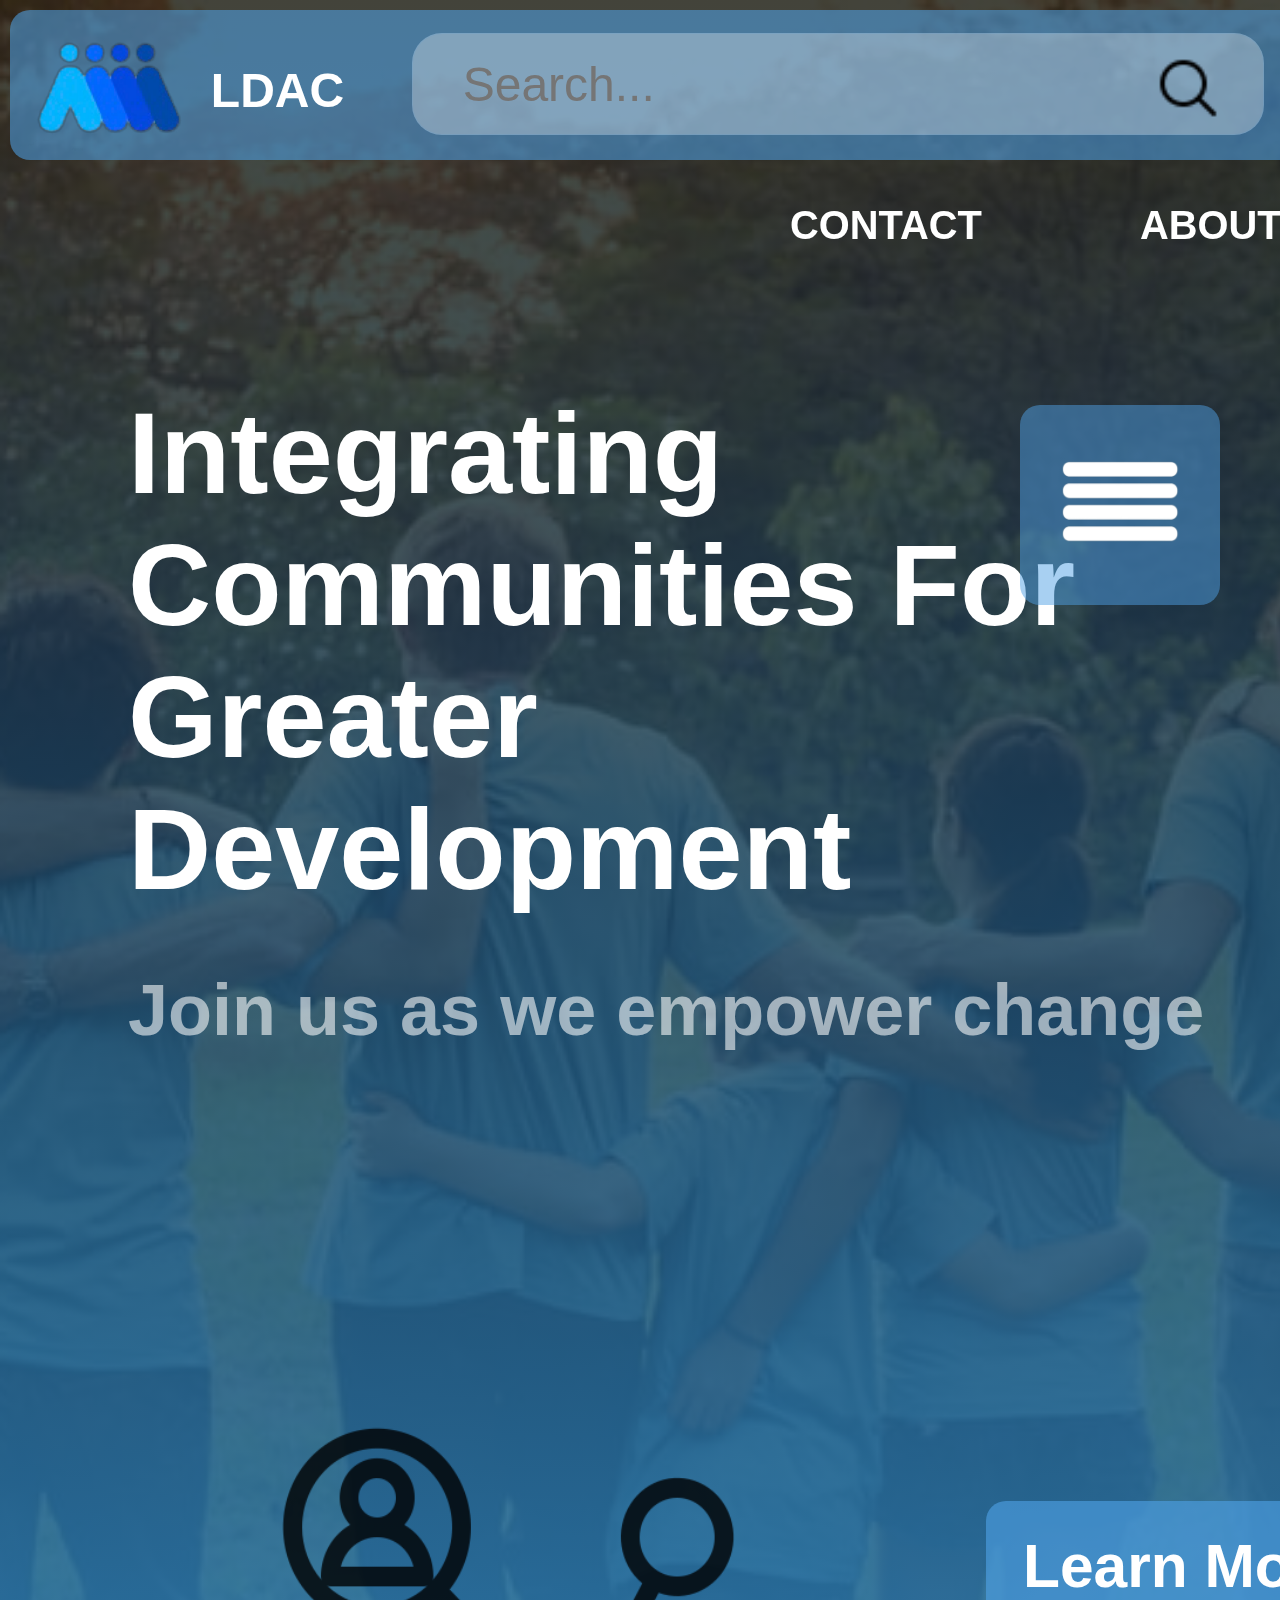
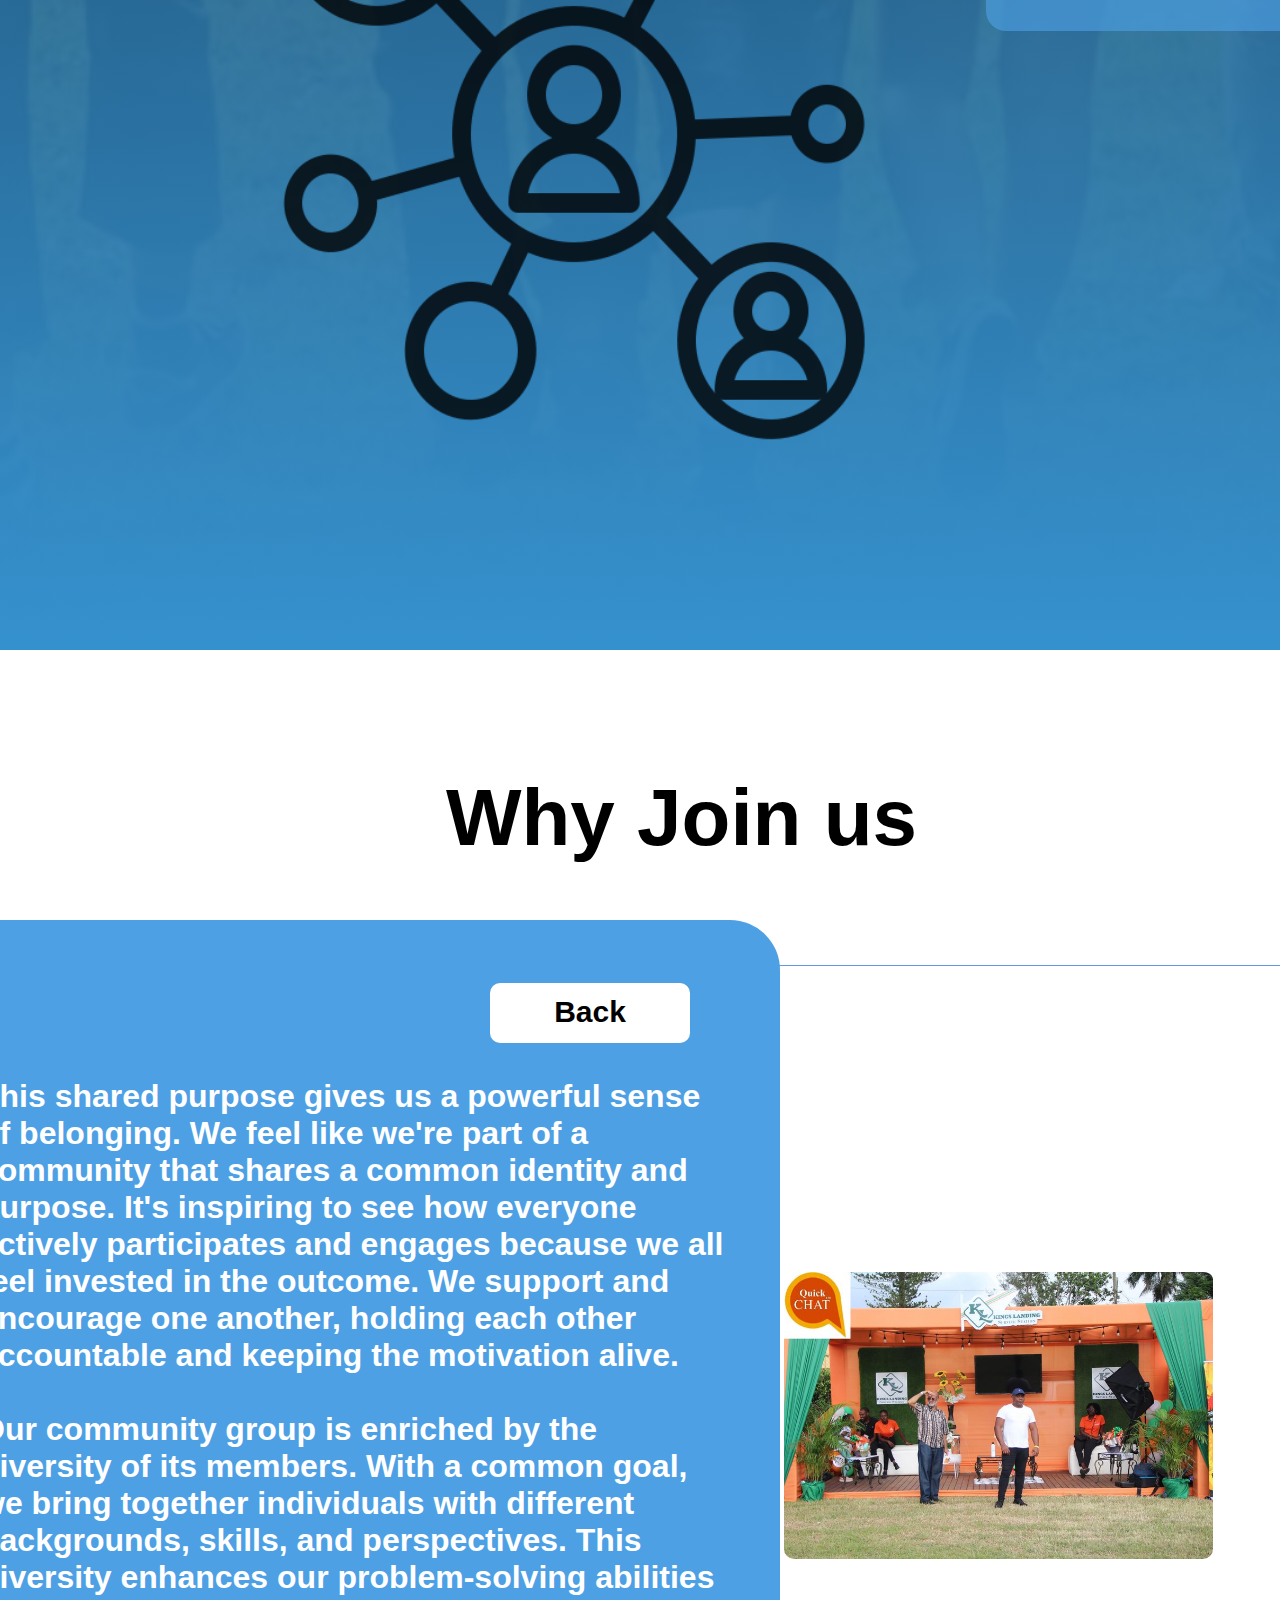
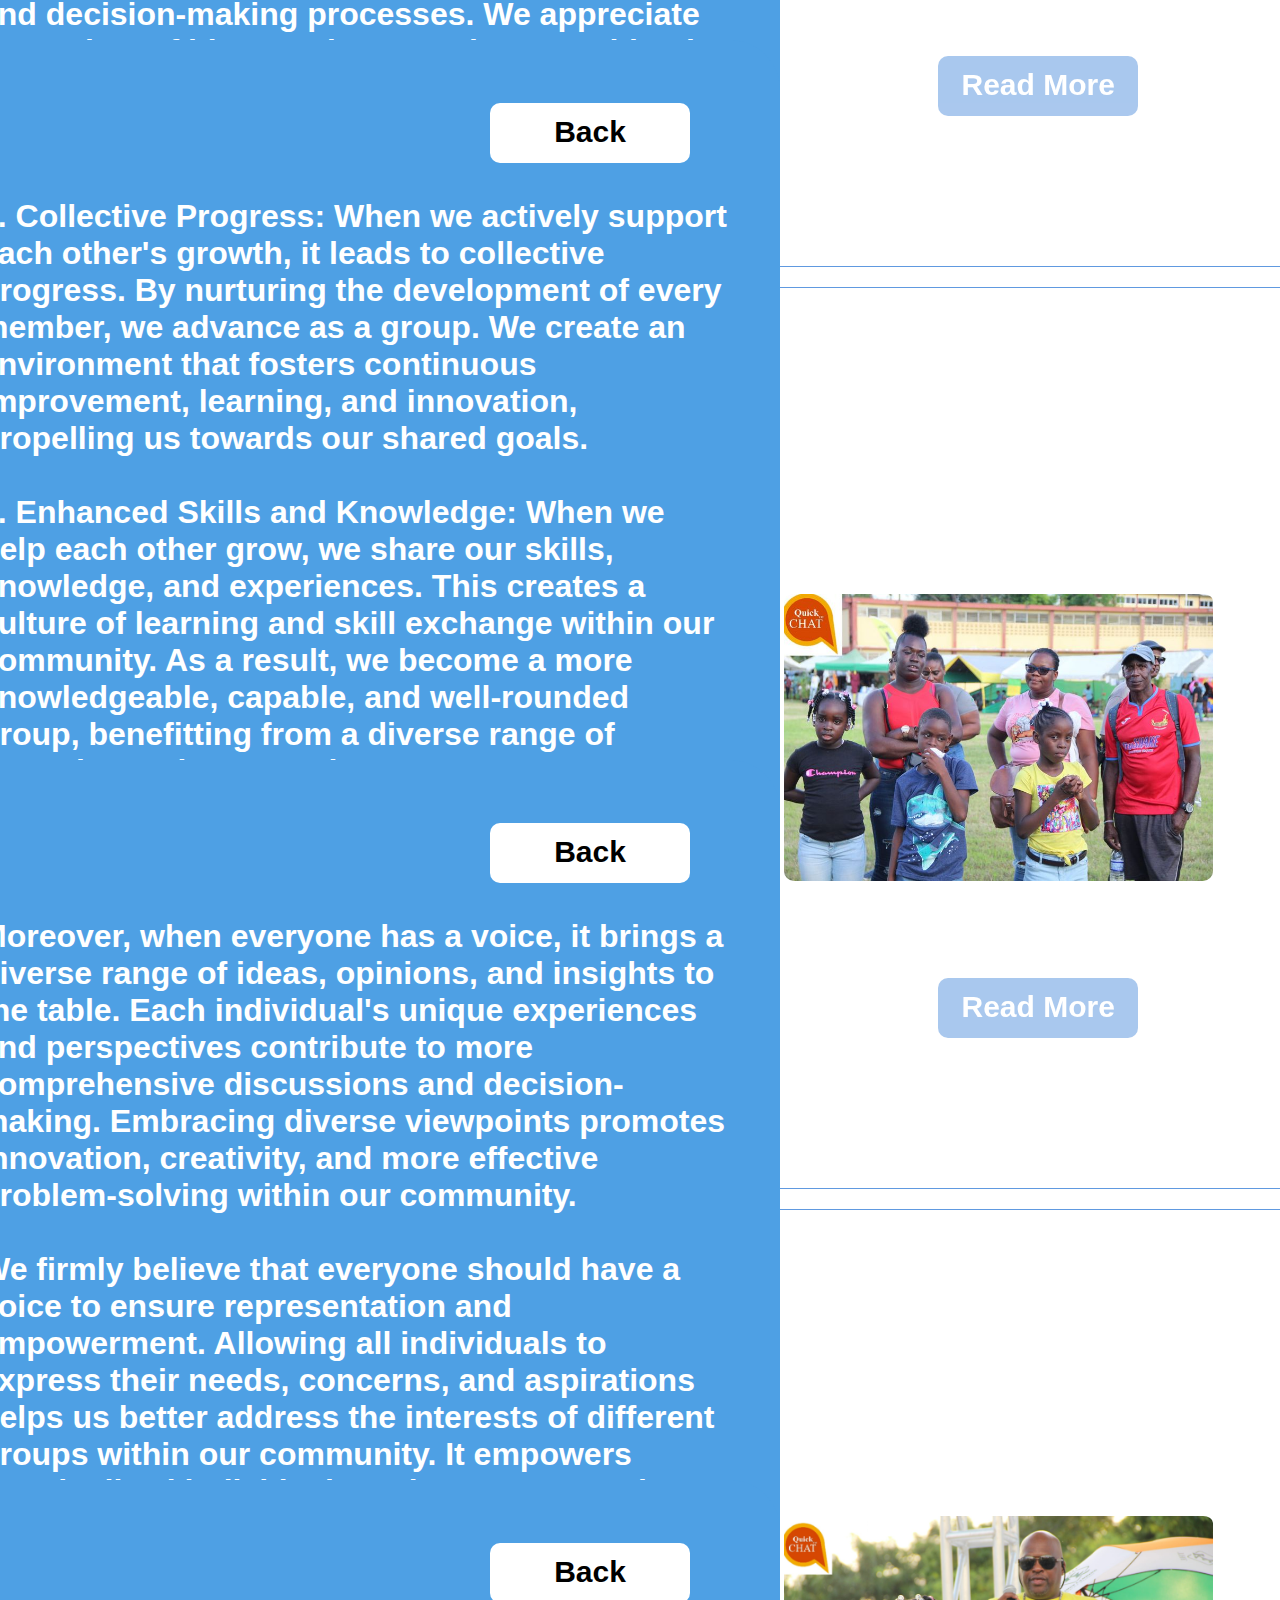
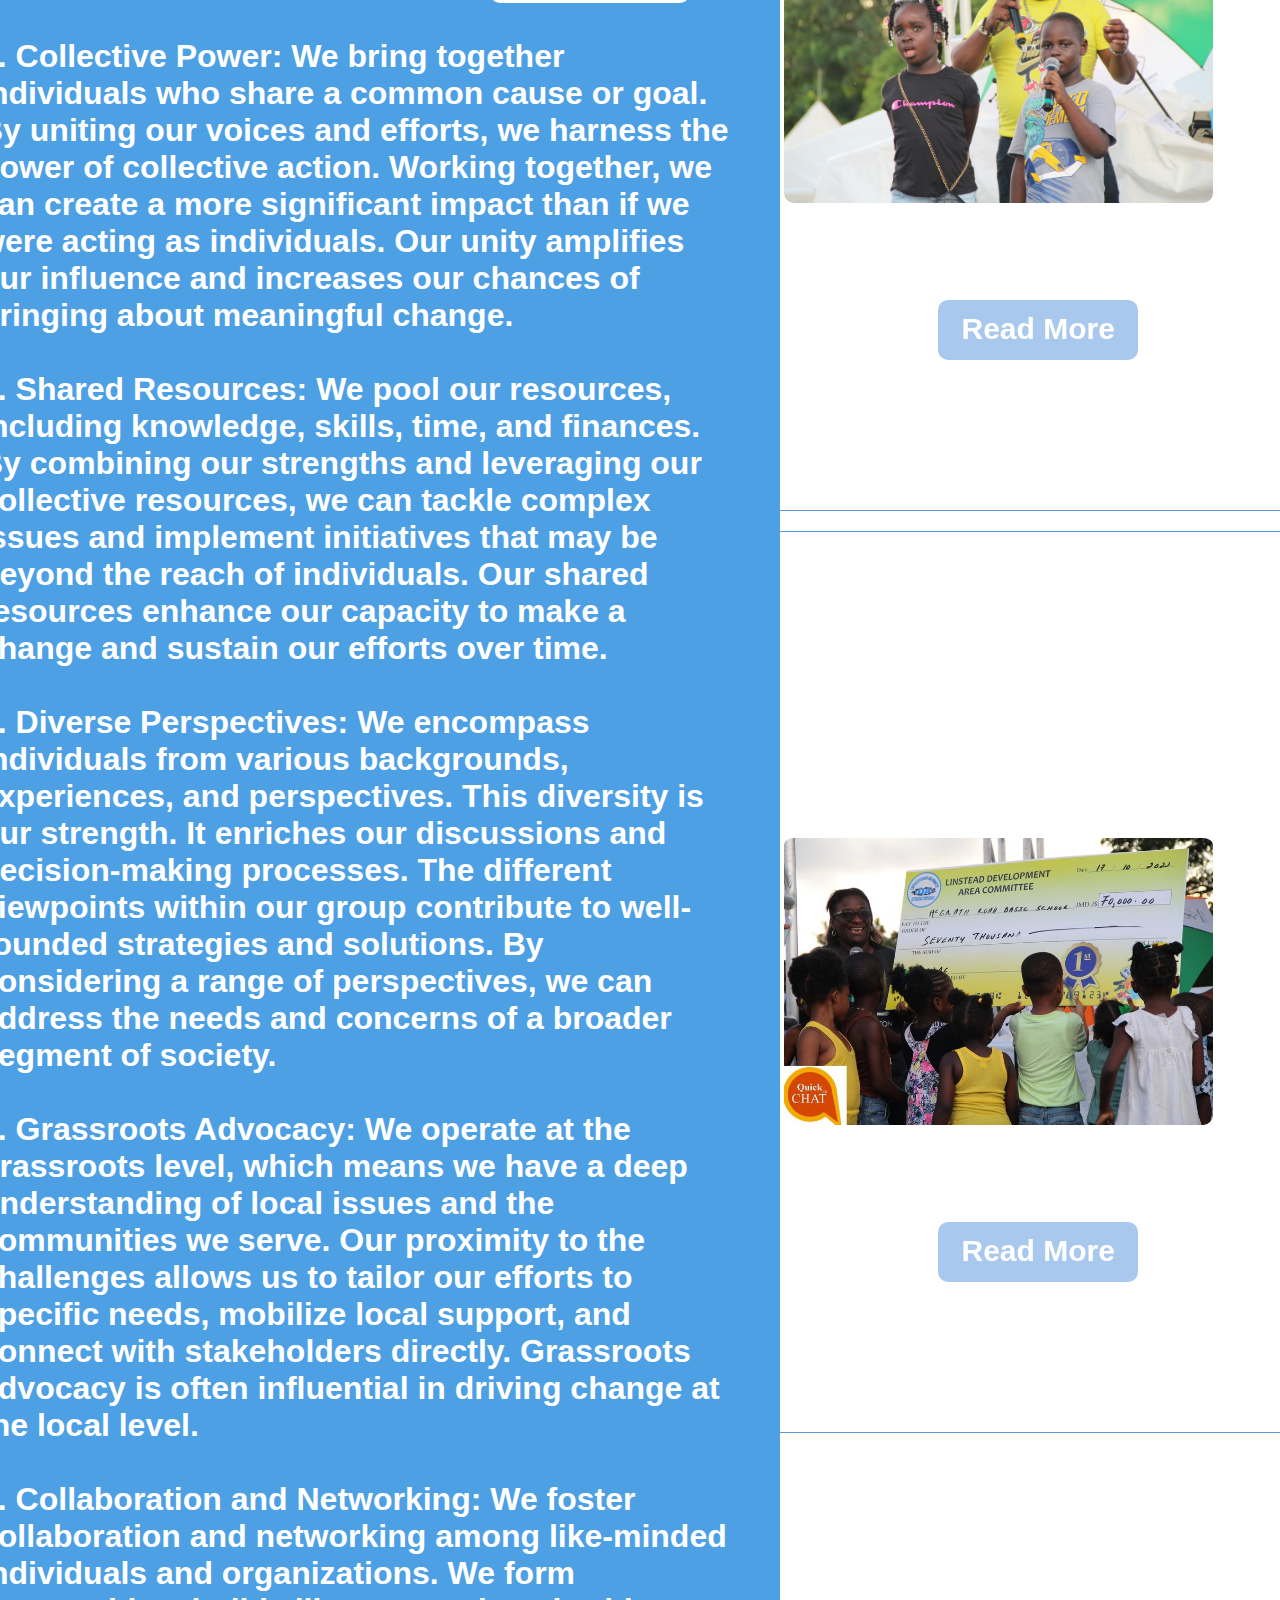
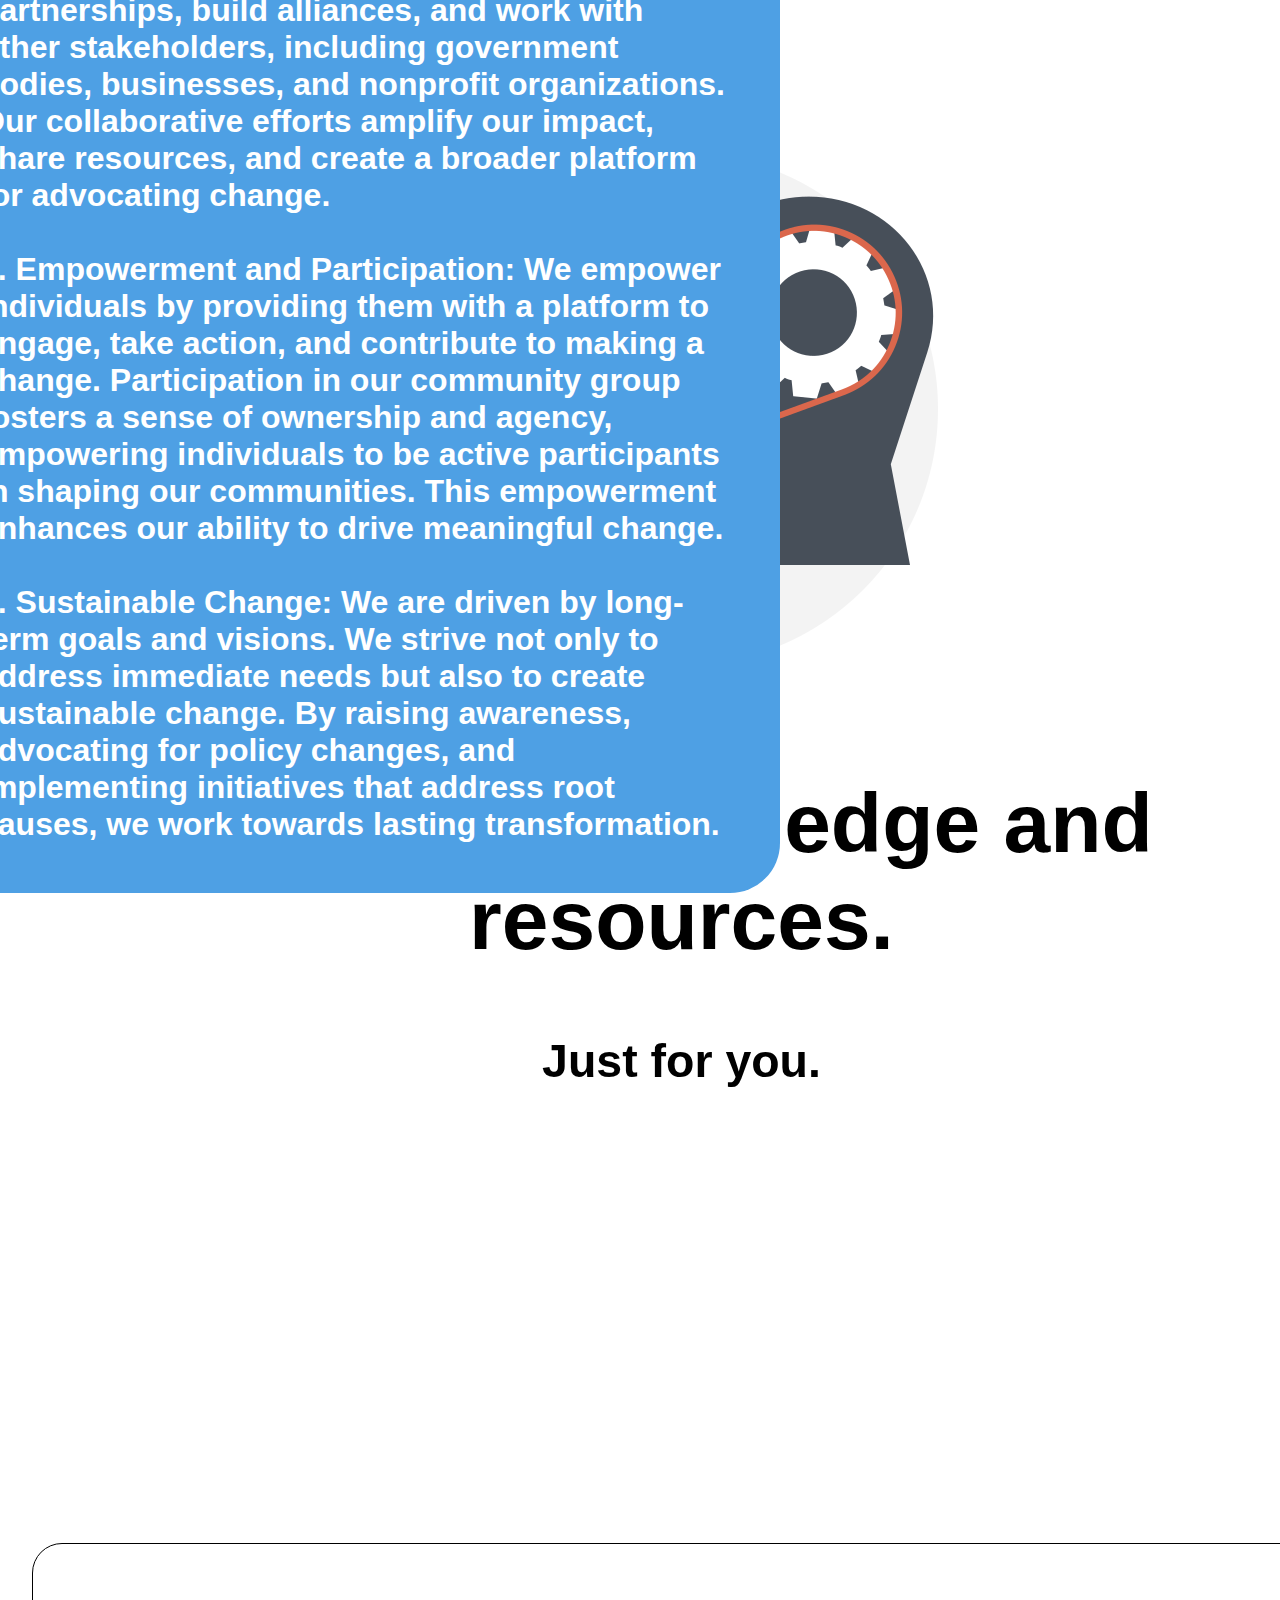
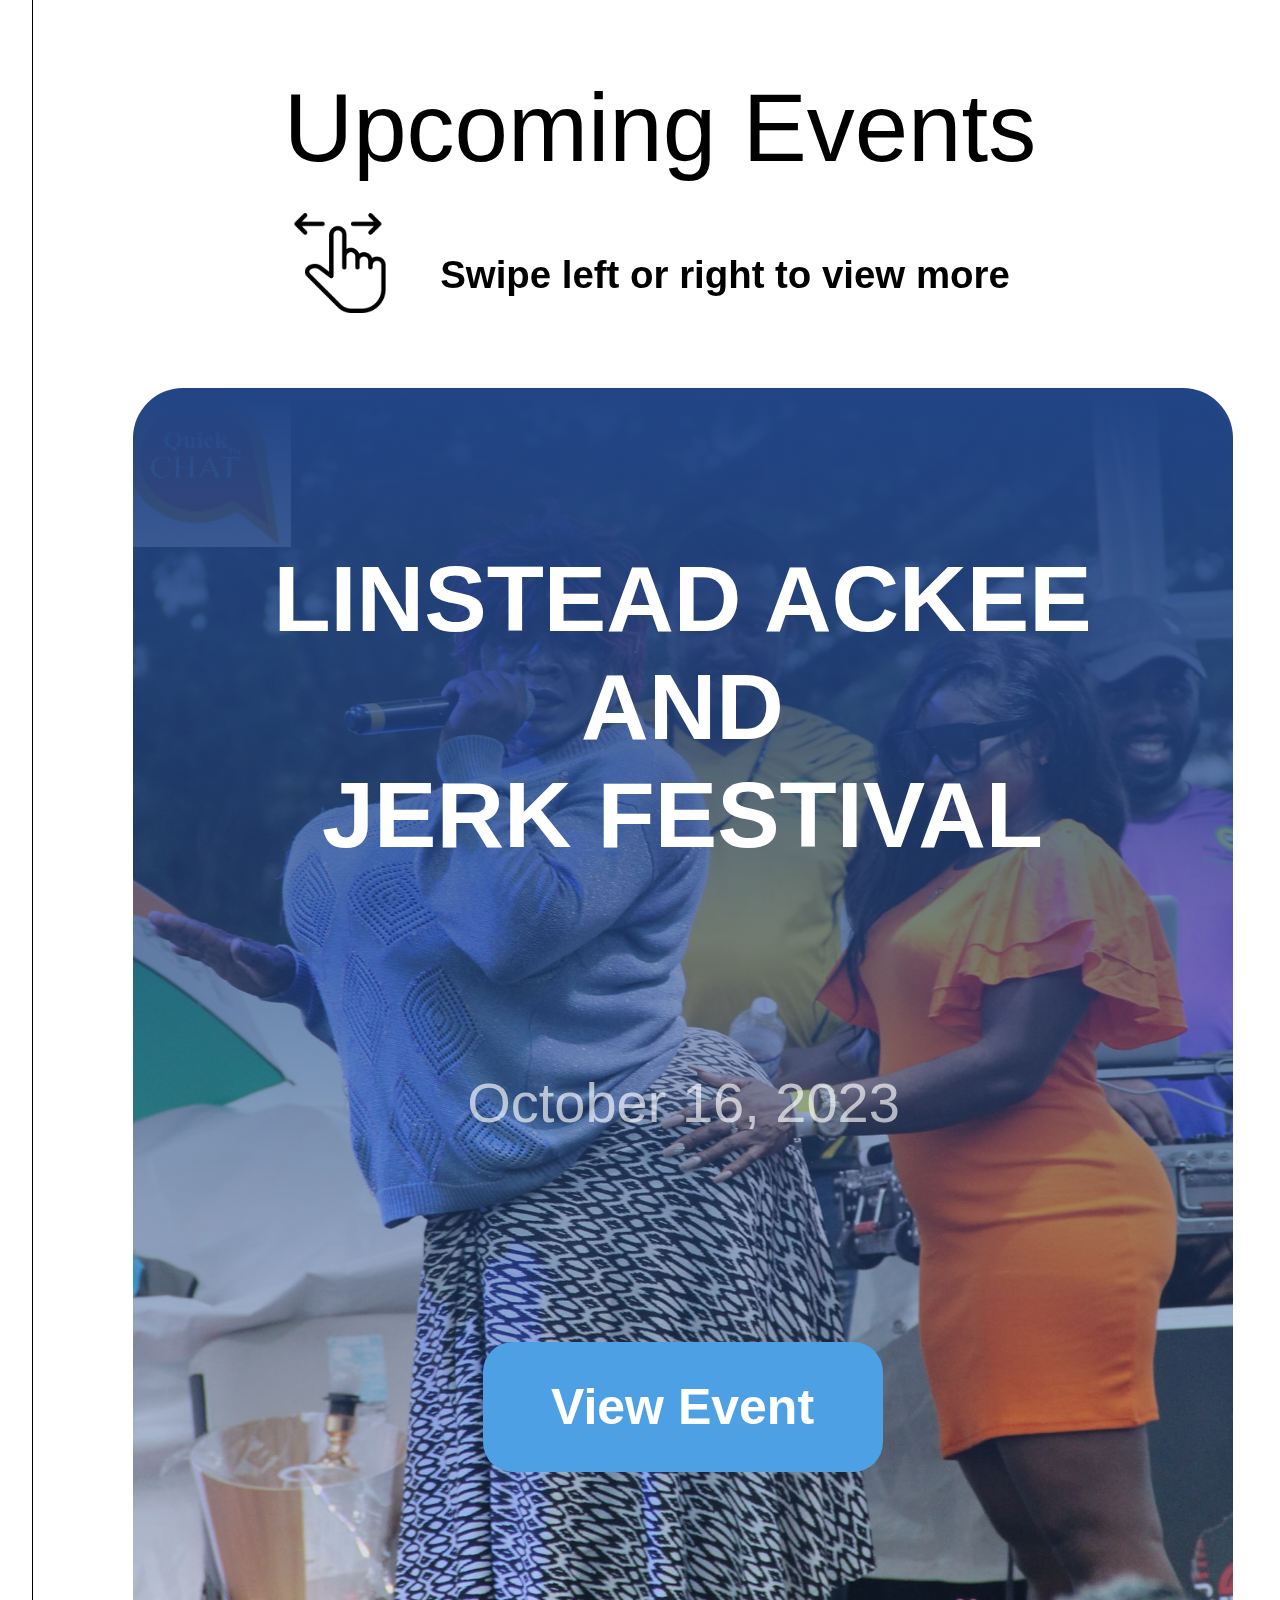
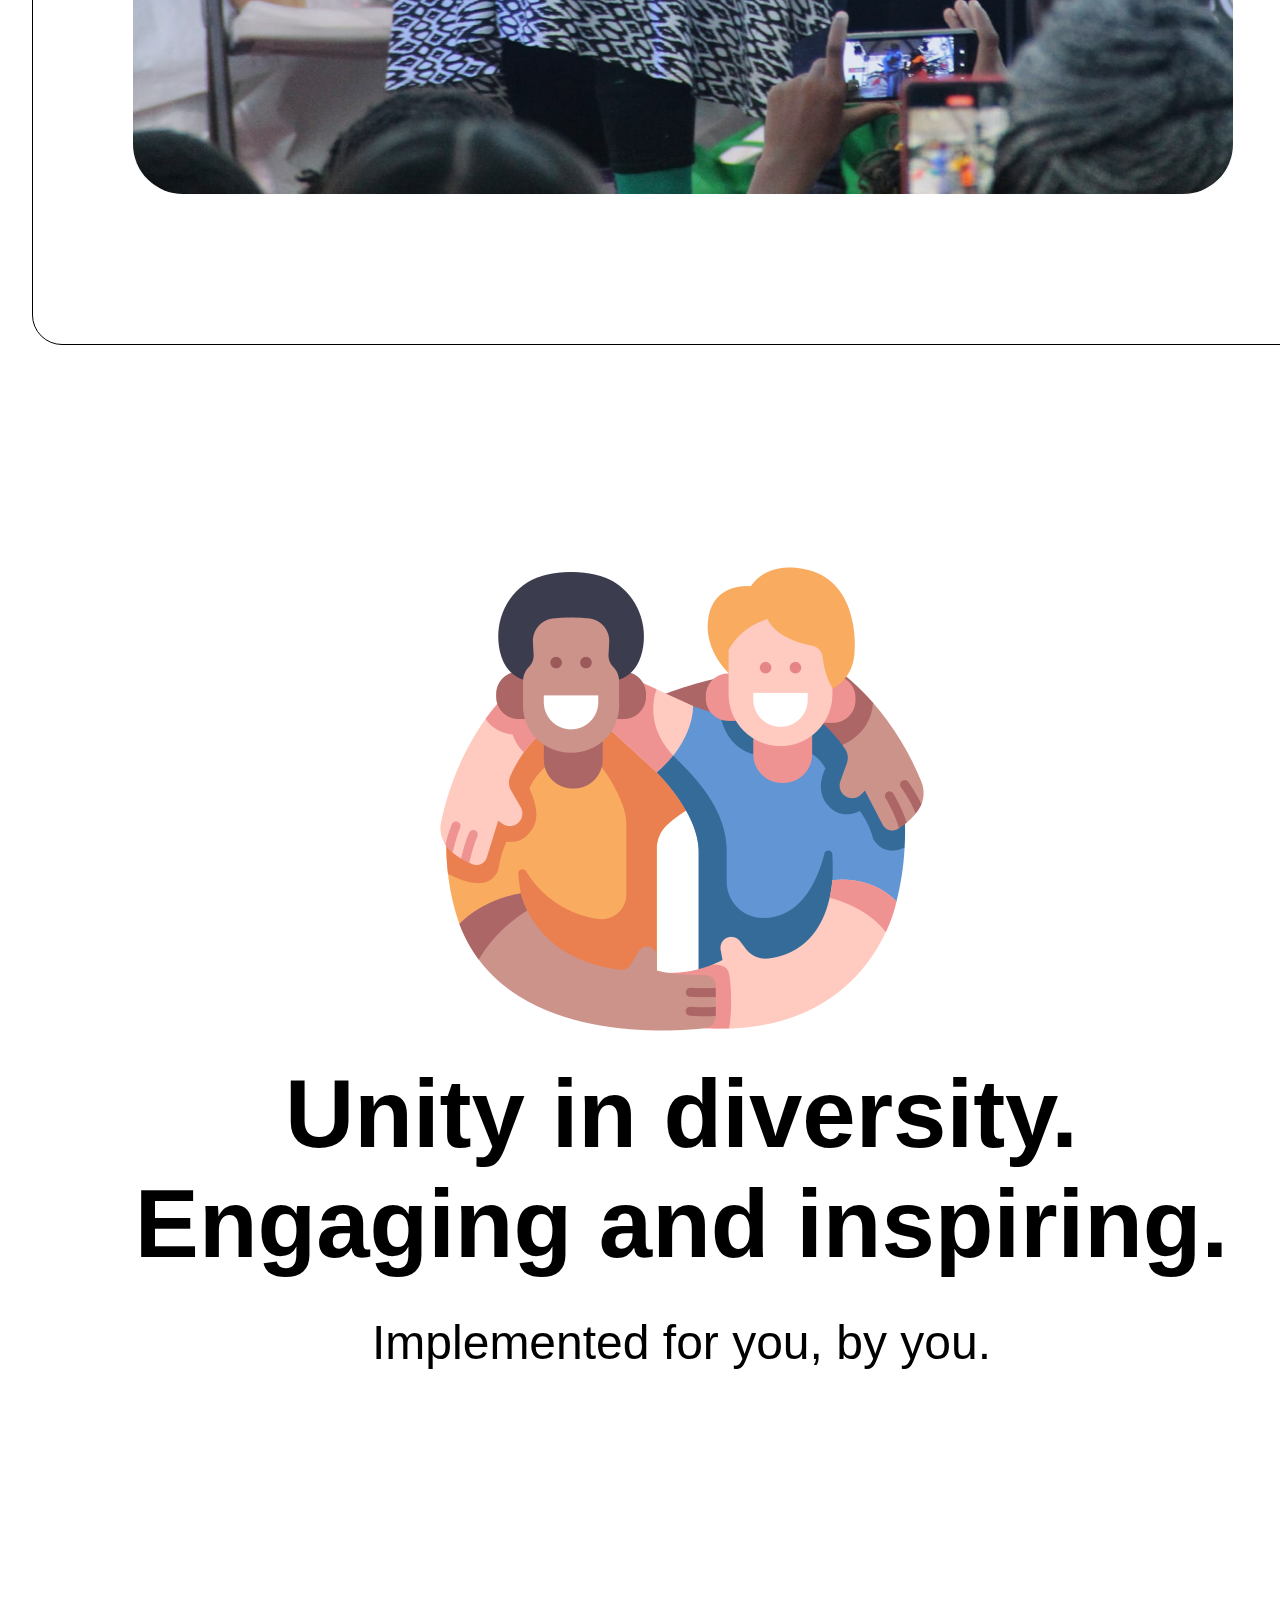
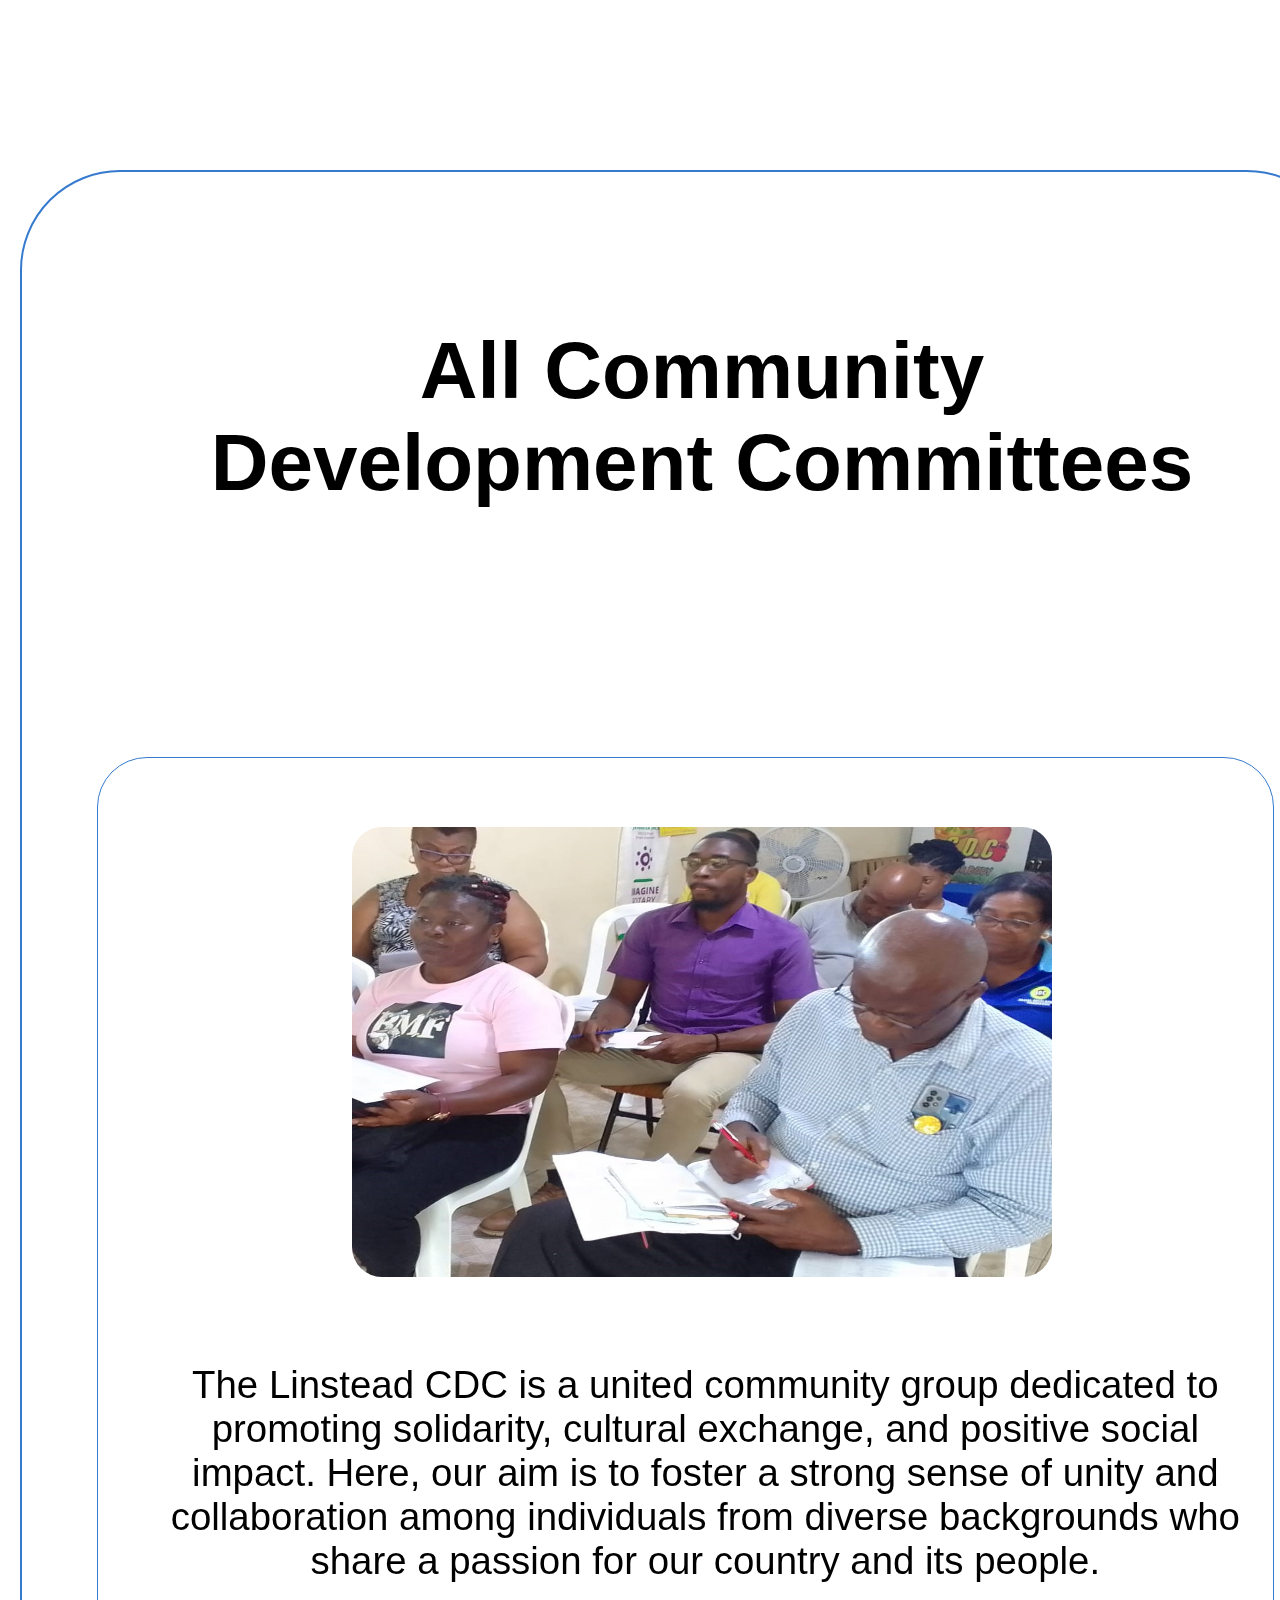
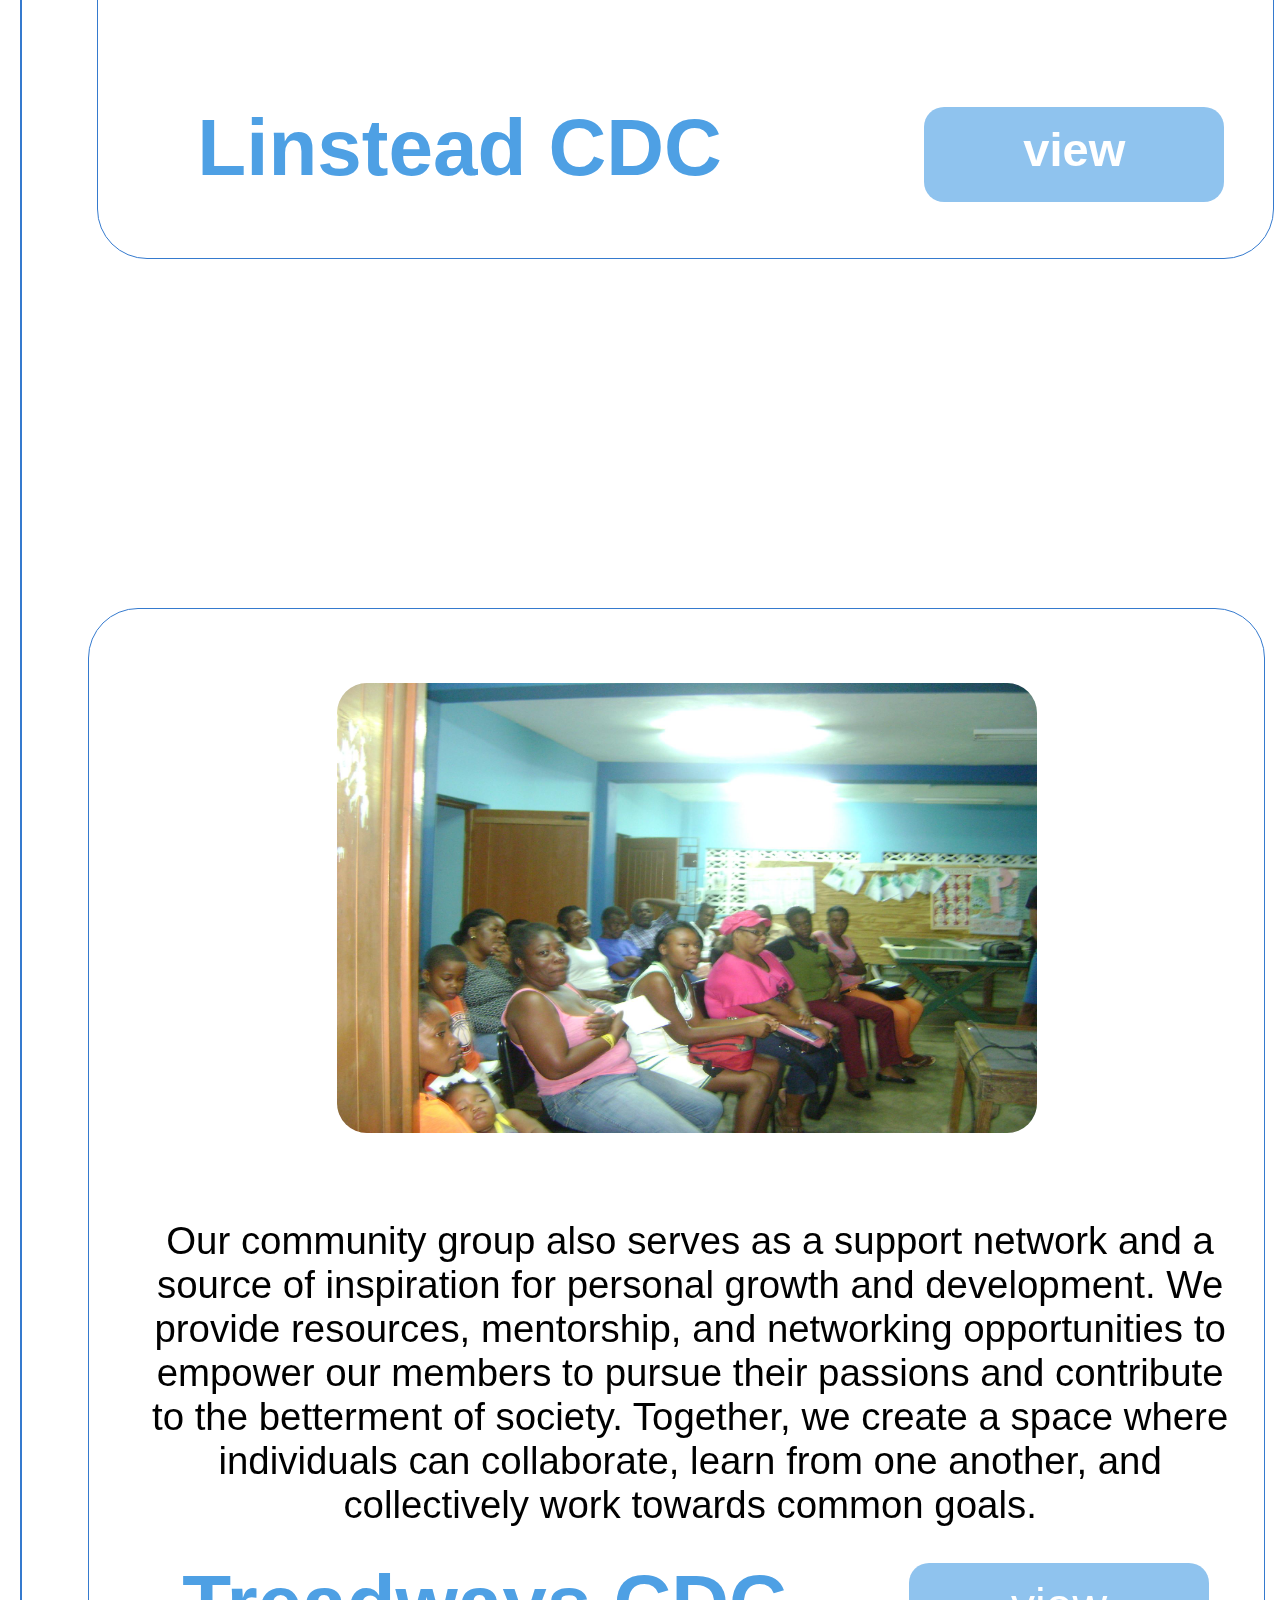
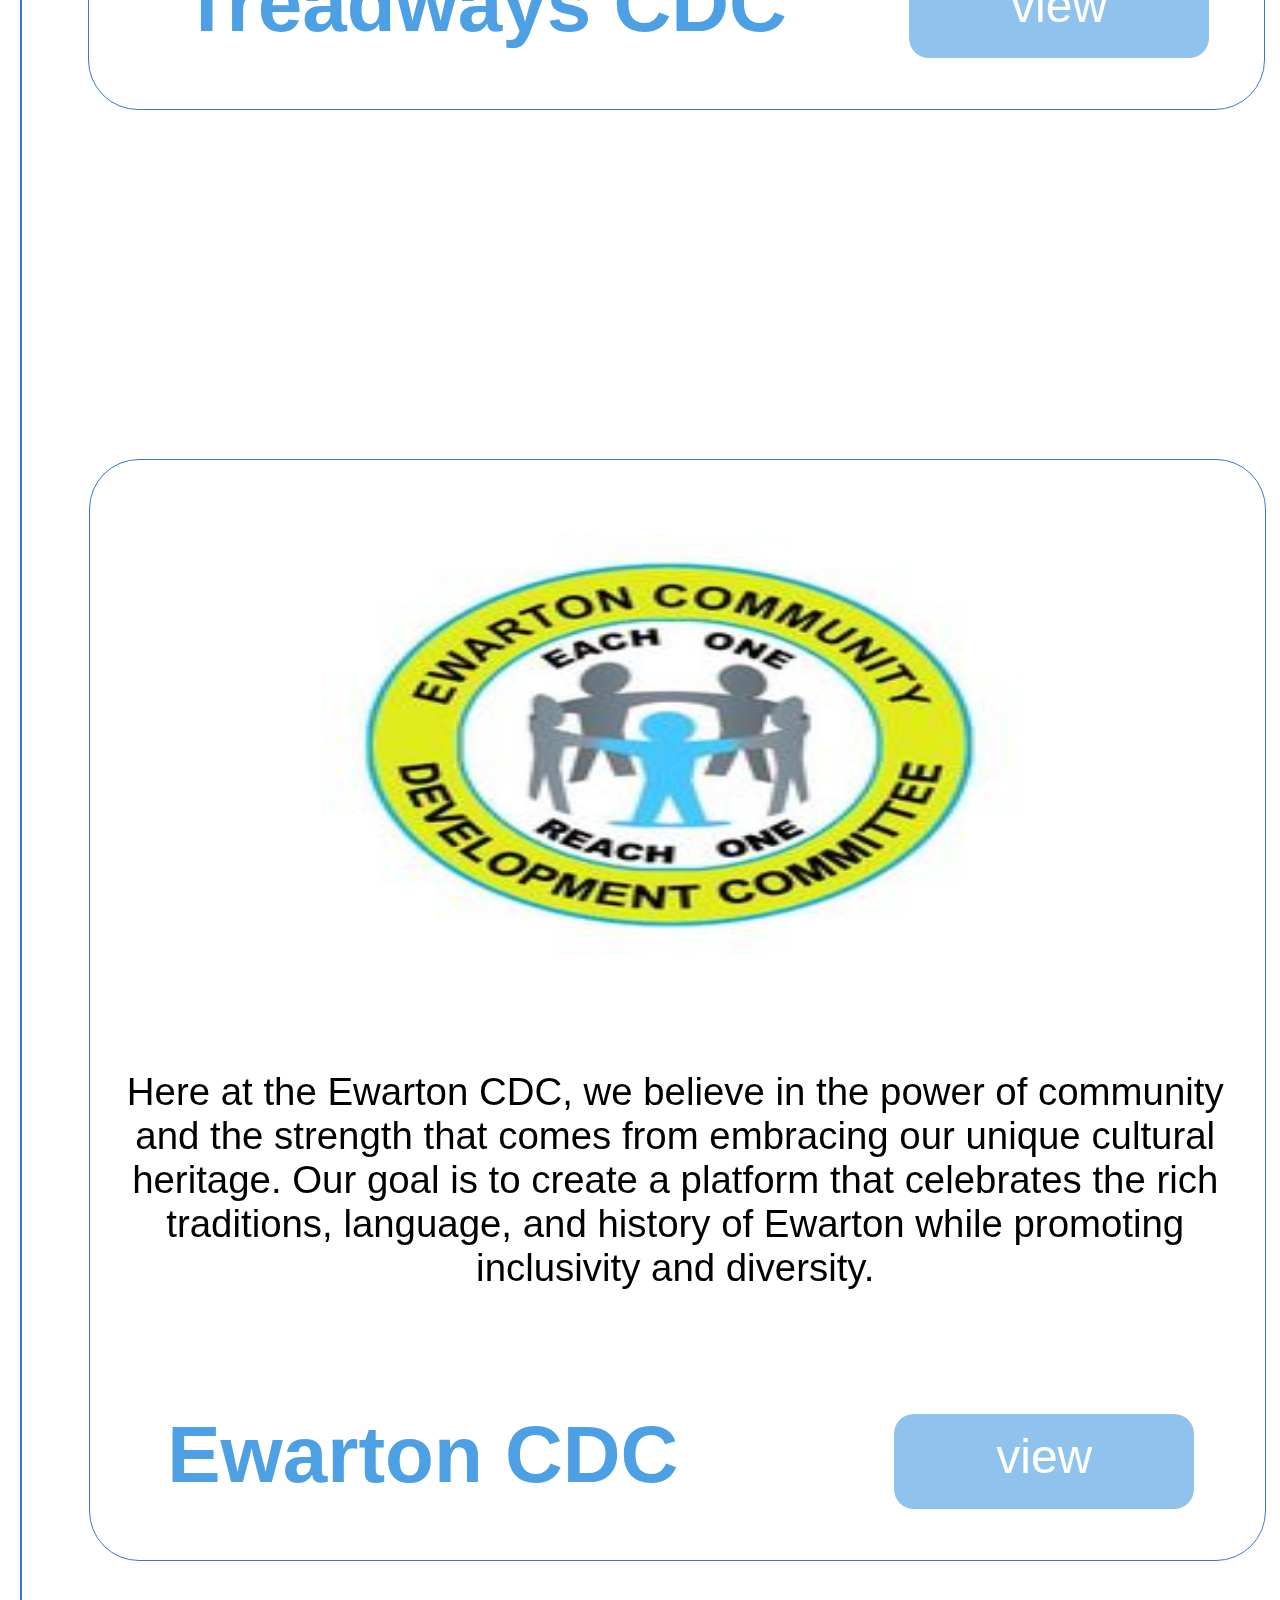
==== commit 7d879781: "Add files via upload" ====
--- a/index.html
+++ b/index.html
@@ -669,13 +669,13 @@
                 <div class="date3"> December 09, 2023</div>
             <script>
     const Eventhorizontalscroll = document.querySelector('.Events-scroll');
-    const scrollWidth = Eventhorizontalscroll.scrollWidth;
+    const scrollWidth1 = Eventhorizontalscroll.scrollWidth;
 
     function scrollHorizontally() {
         Eventhorizontalscroll.scrollLeft += Eventhorizontalscroll.offsetWidth;
 
         // Check if reached the end of the scrollable area
-        if (Eventhorizontalscroll.scrollLeft + Eventhorizontalscroll.offsetWidth >= scrollWidth) {
+        if (Eventhorizontalscroll.scrollLeft + Eventhorizontalscroll.offsetWidth >= scrollWidth1) {
             // Reset the scroll position to the beginning
             Eventhorizontalscroll.scrollLeft = 0;
         }
--- a/LDAC1.css
+++ b/LDAC1.css
@@ -1157,7 +1157,7 @@
     position: absolute;
     overflow-x: auto;
     white-space: nowrap;
-    padding-top: 45vh;
+    padding-top: 450px;
     margin-left: 0px;
 }
 .Events-scroll::-webkit-scrollbar {
@@ -1199,7 +1199,7 @@
 .upEvents {
     position: absolute;
     font-size: 600%;
-    margin-top: 10vh;
+    margin-top: 100px;
     padding: 30px;
     left: 80px;
     z-index: 2;
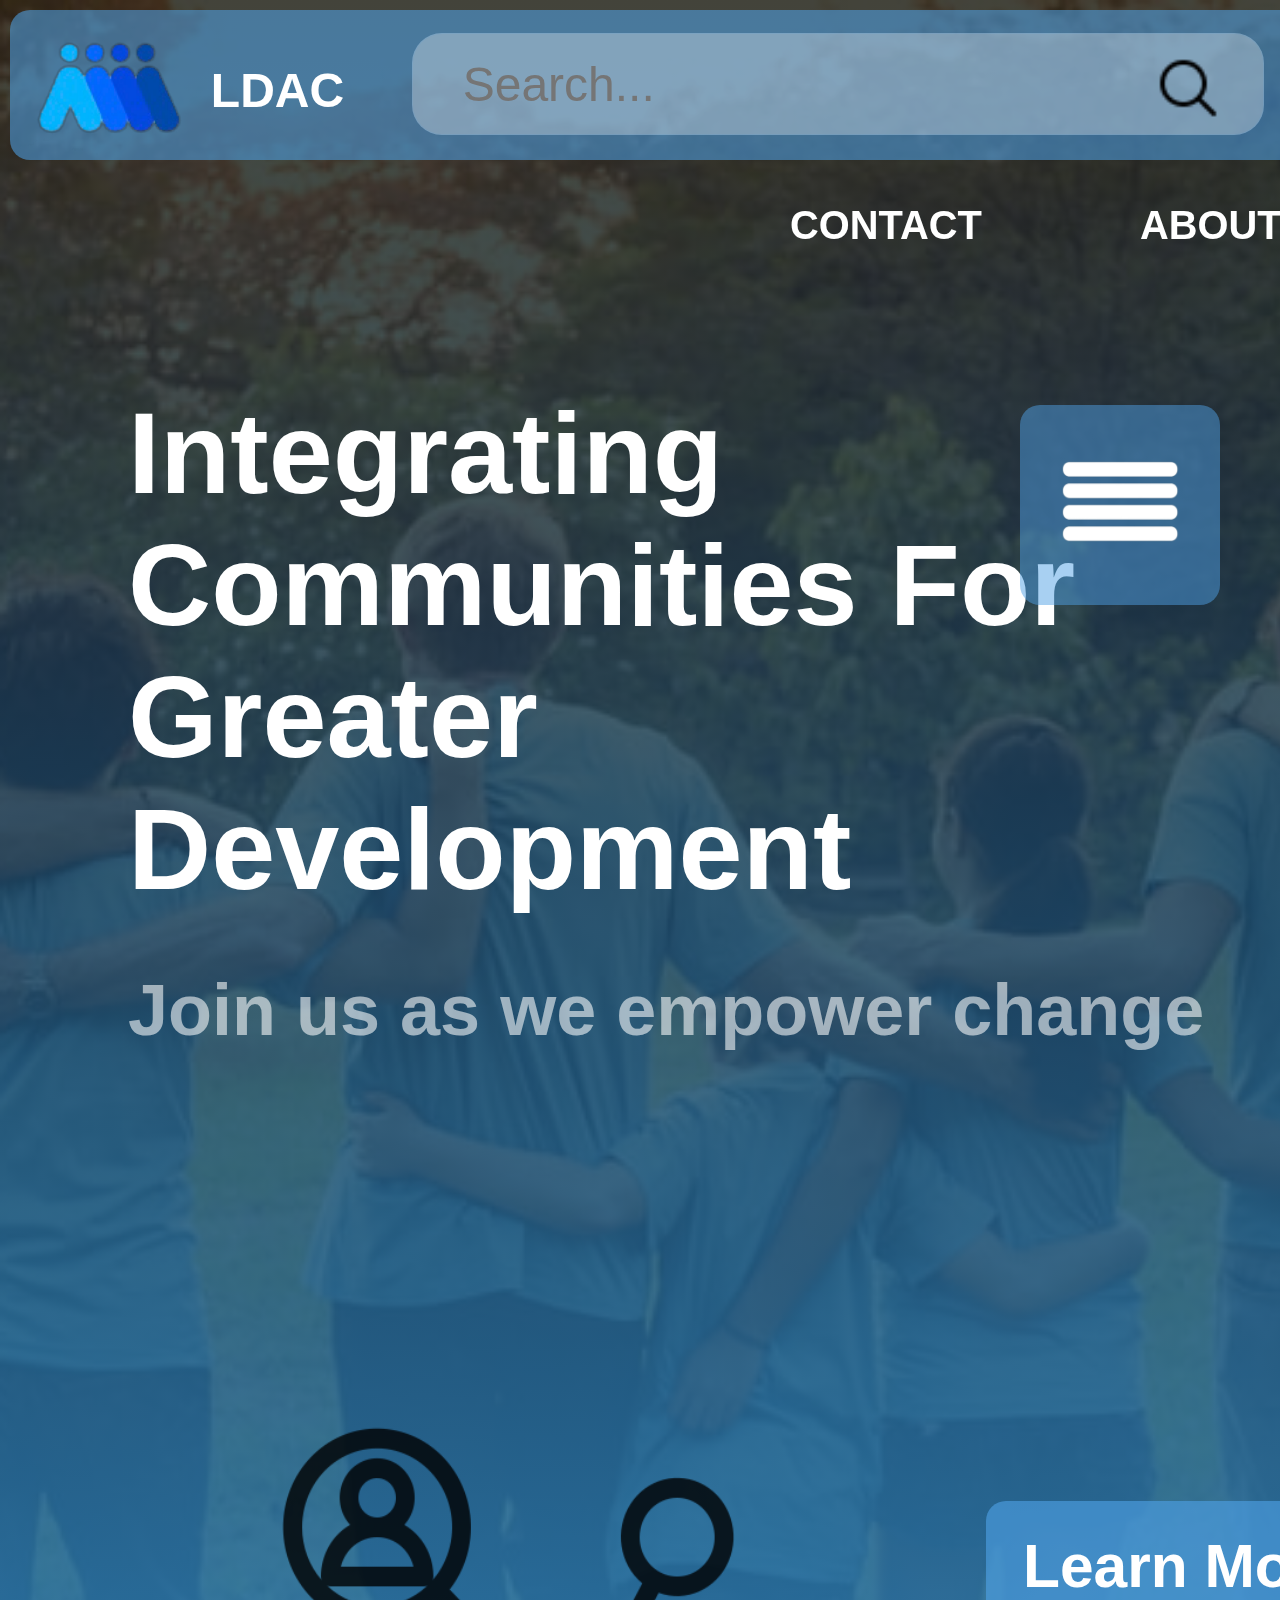
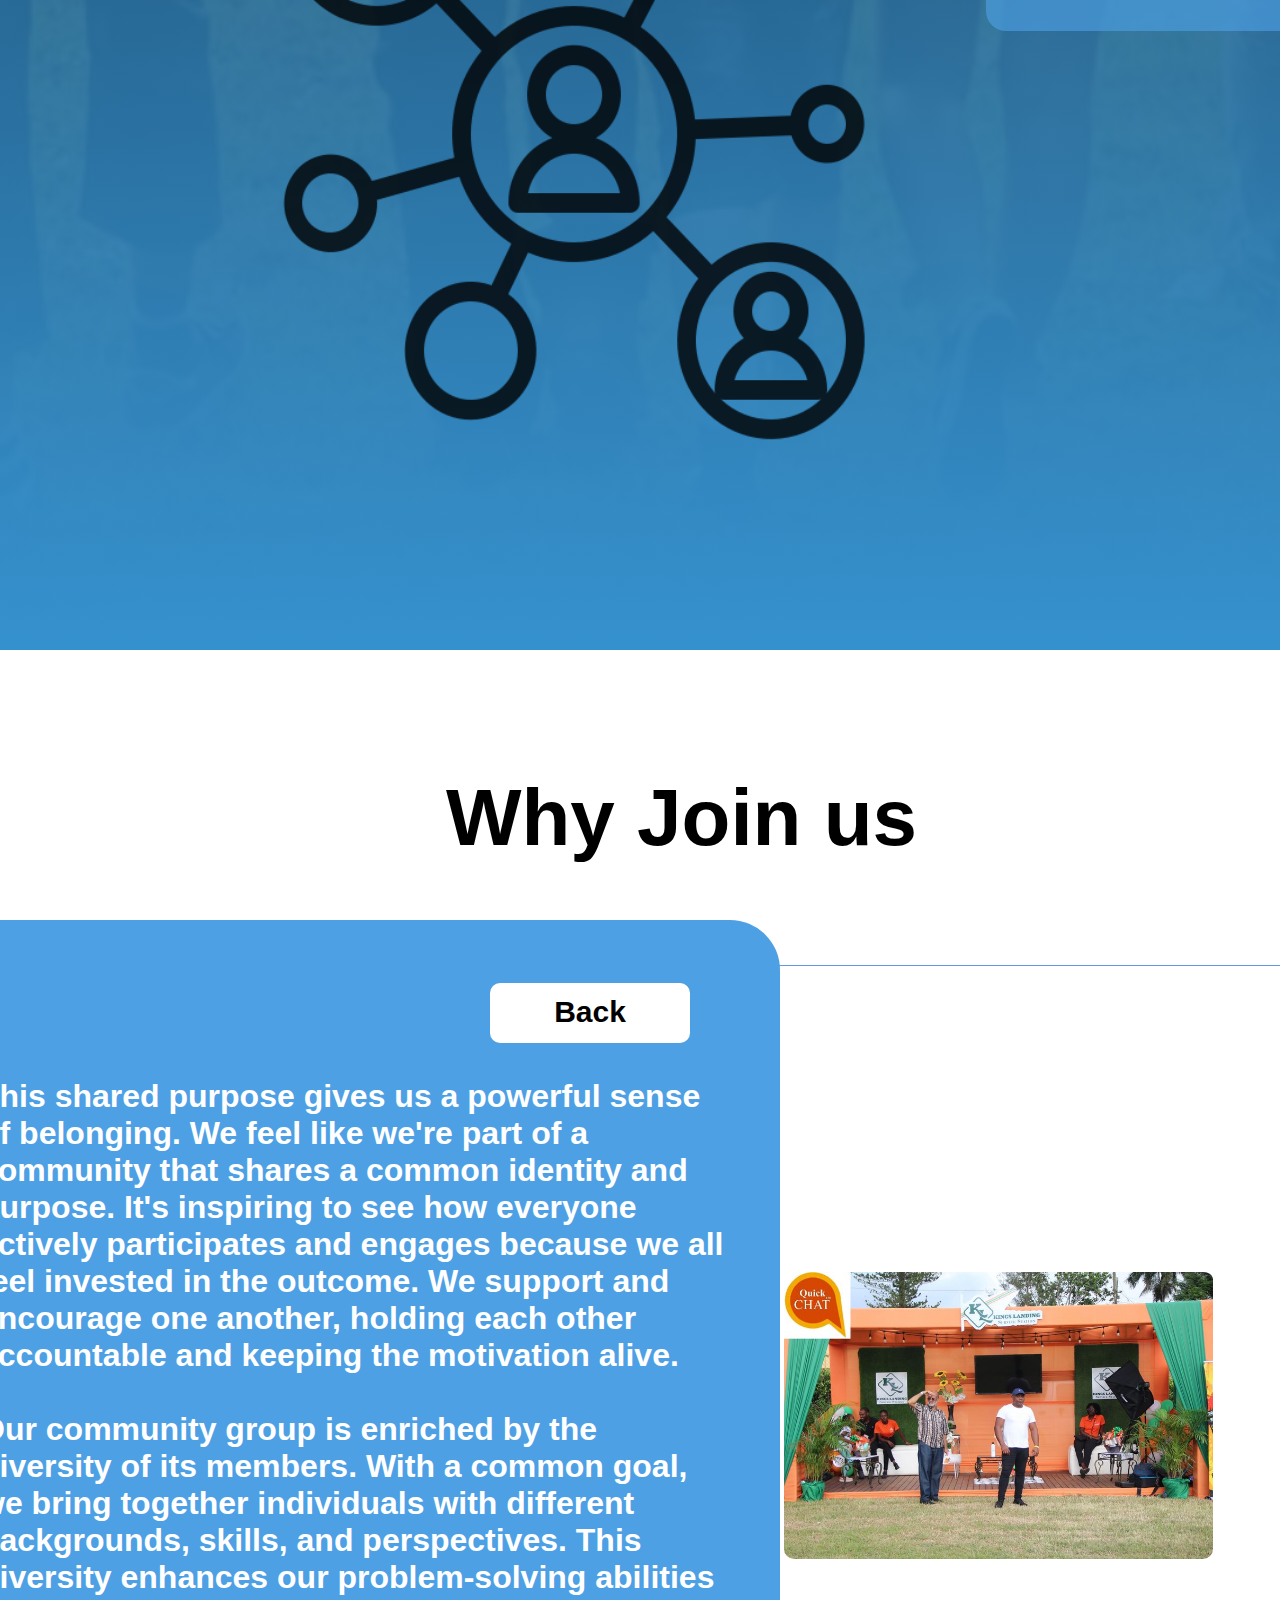
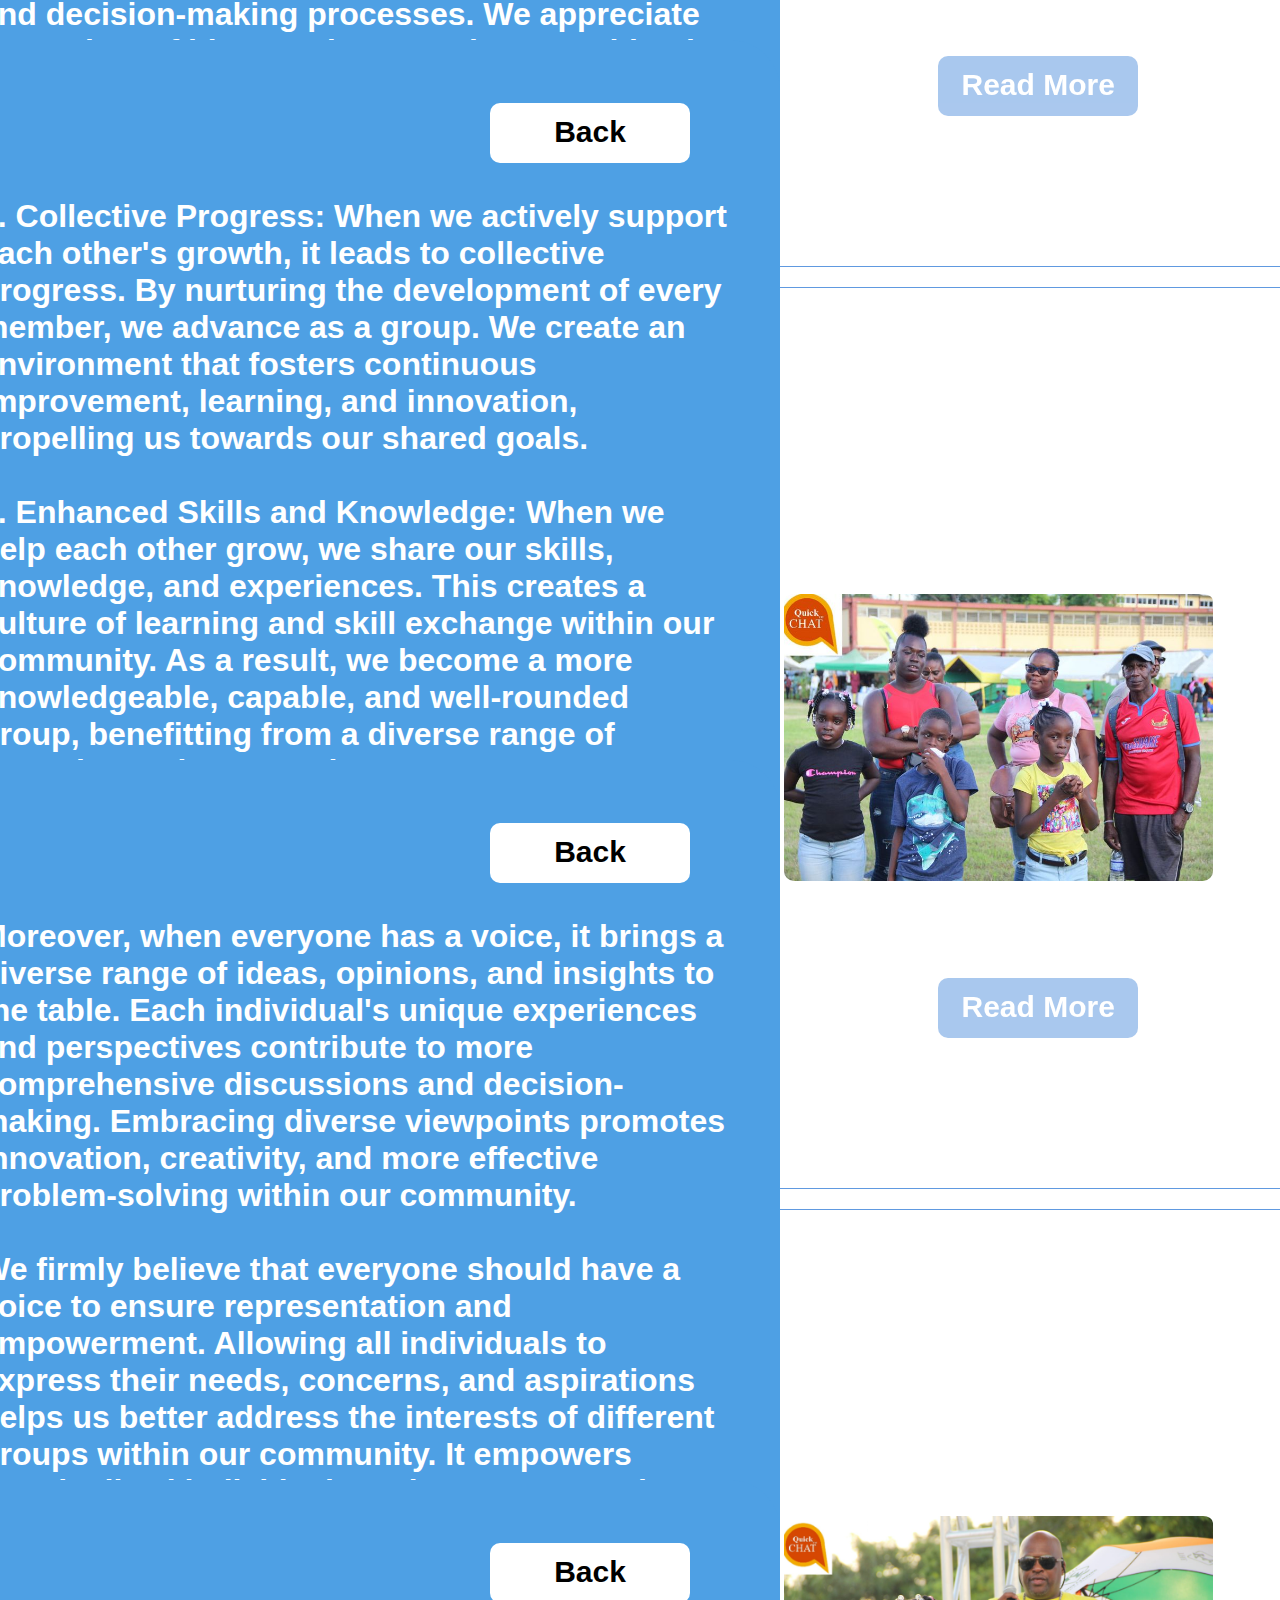
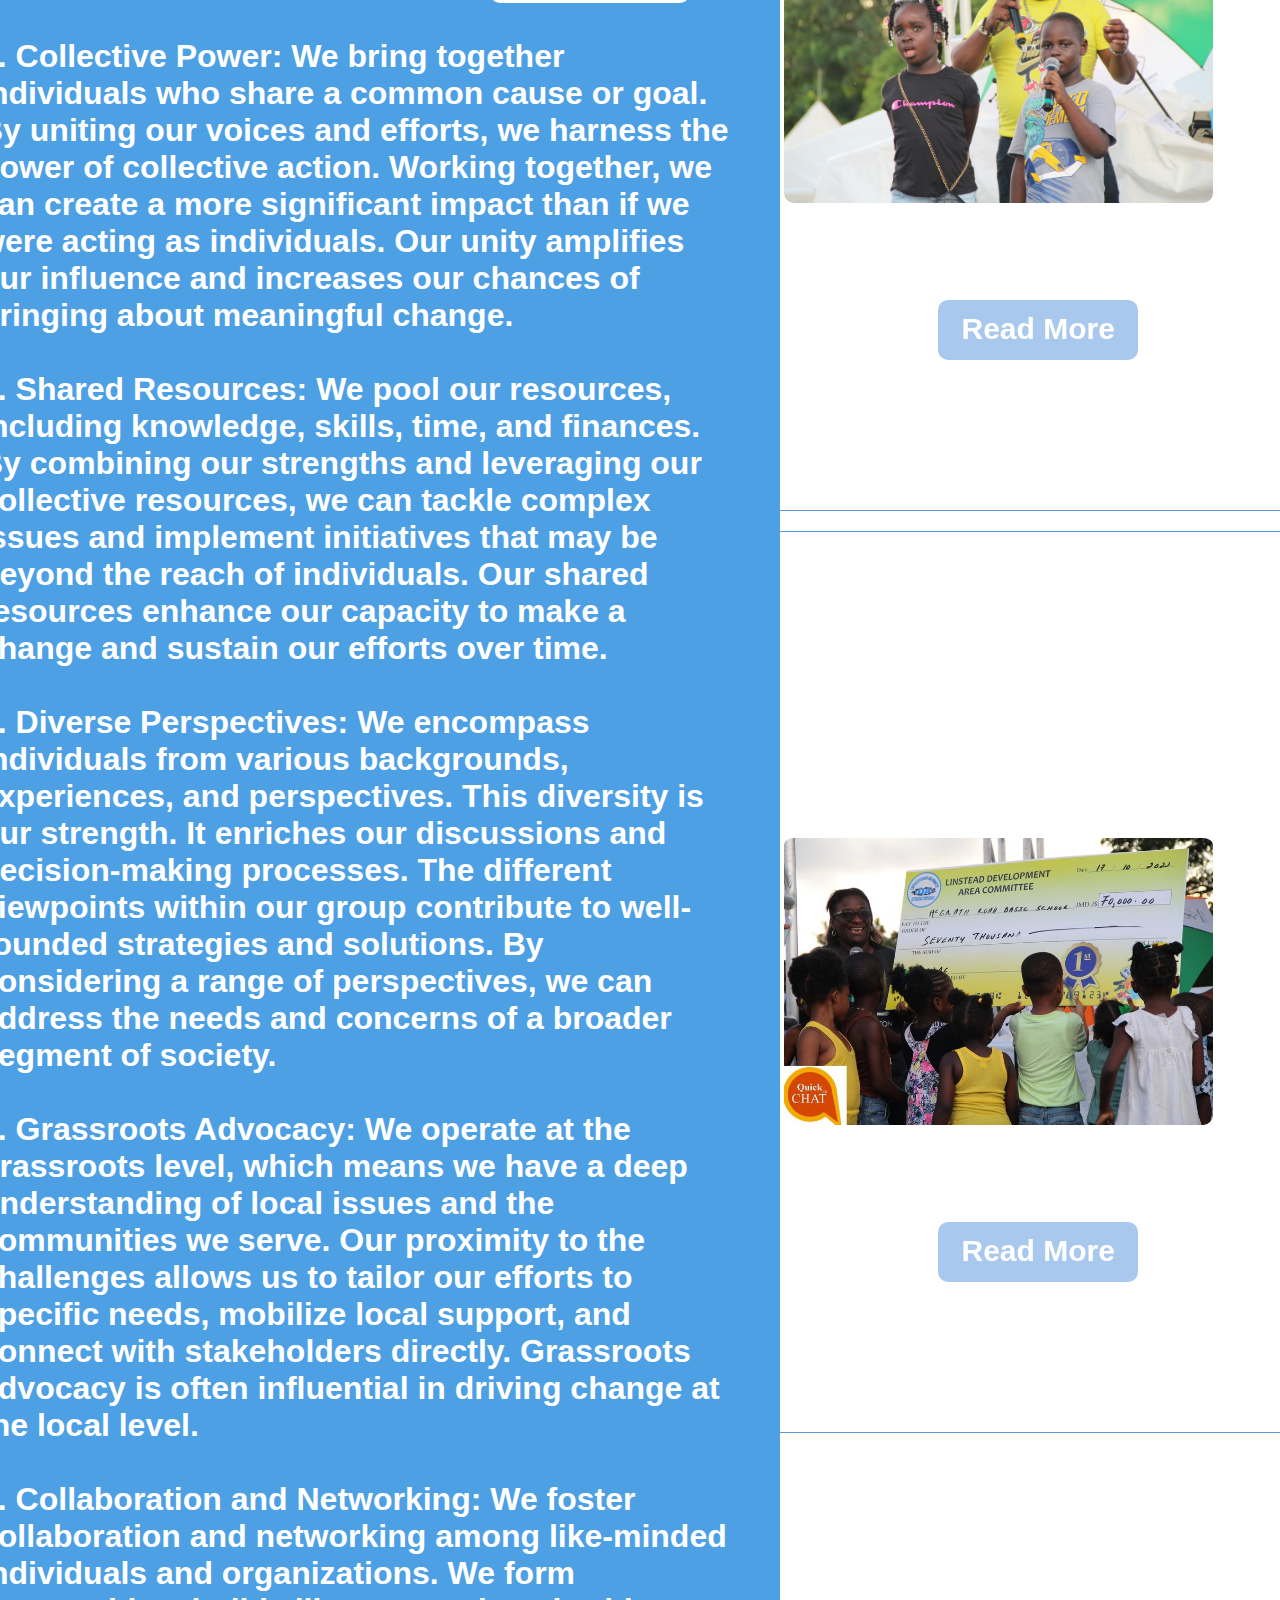
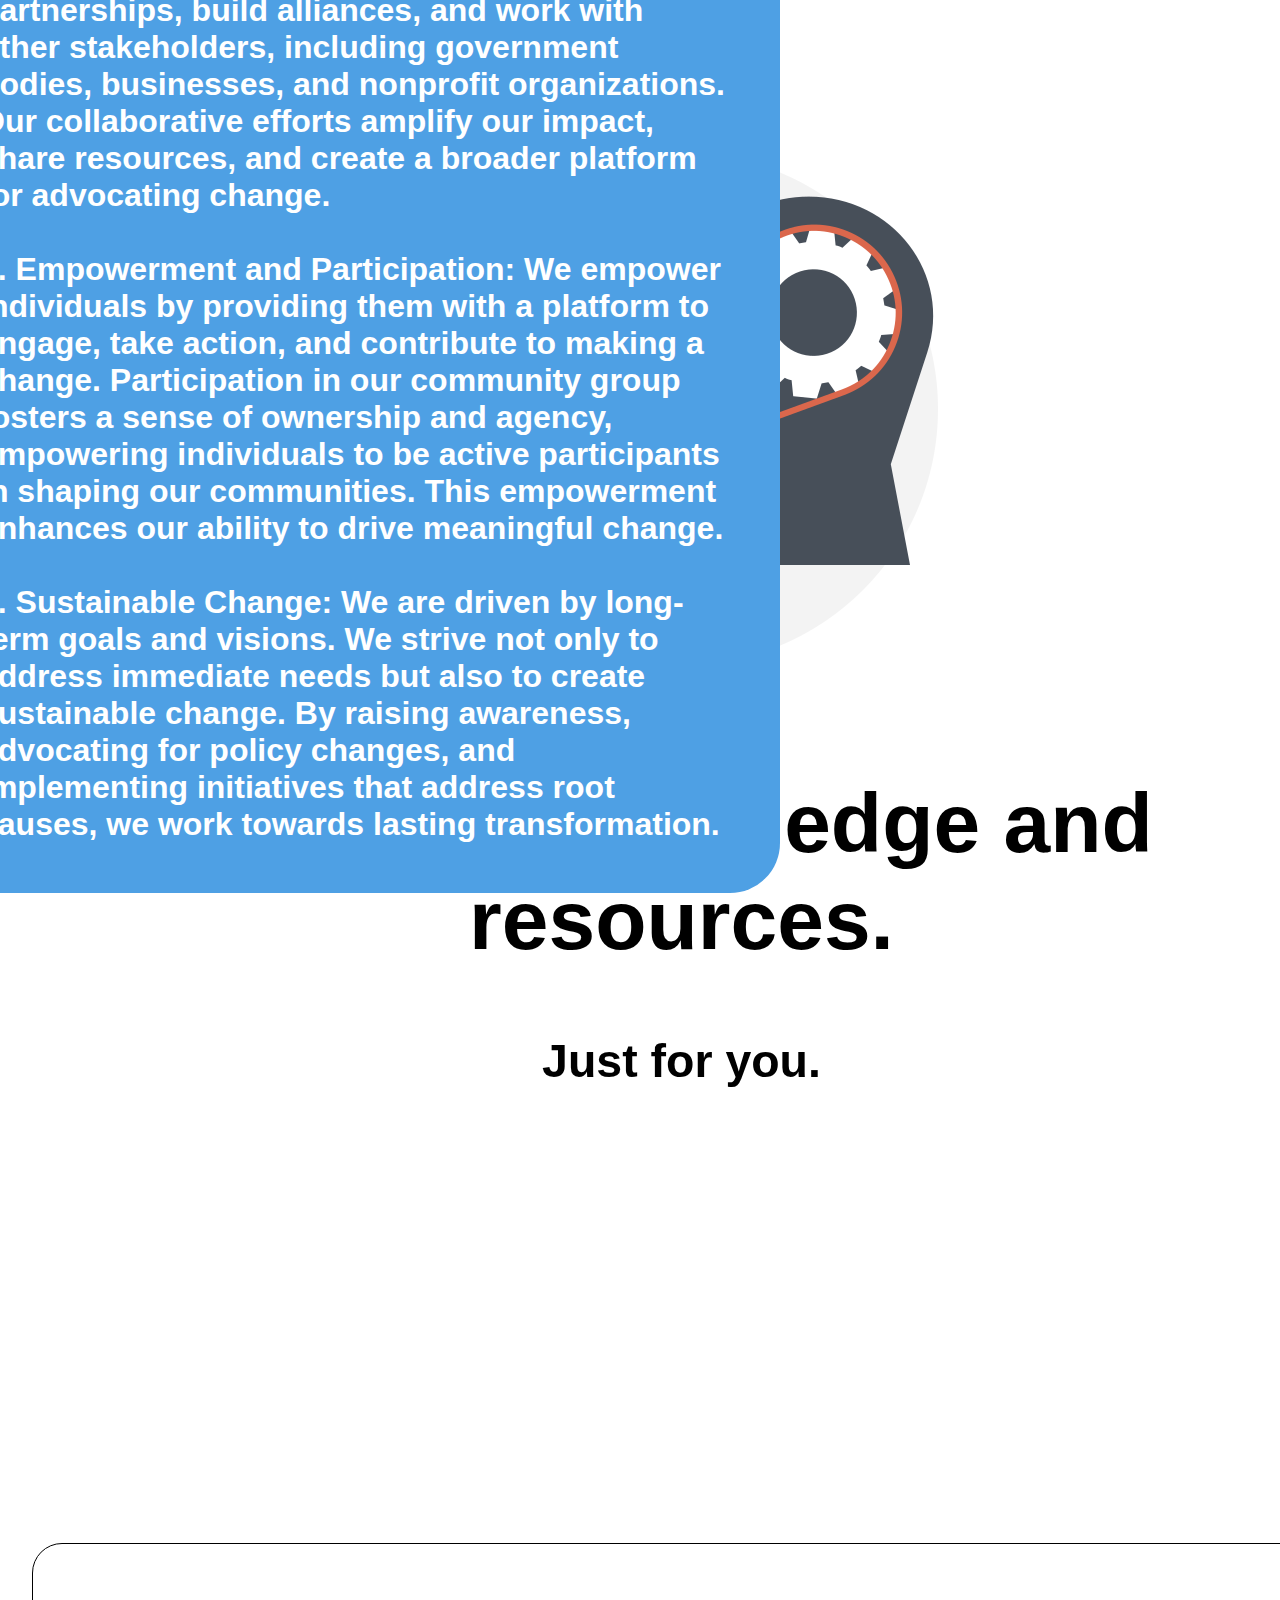
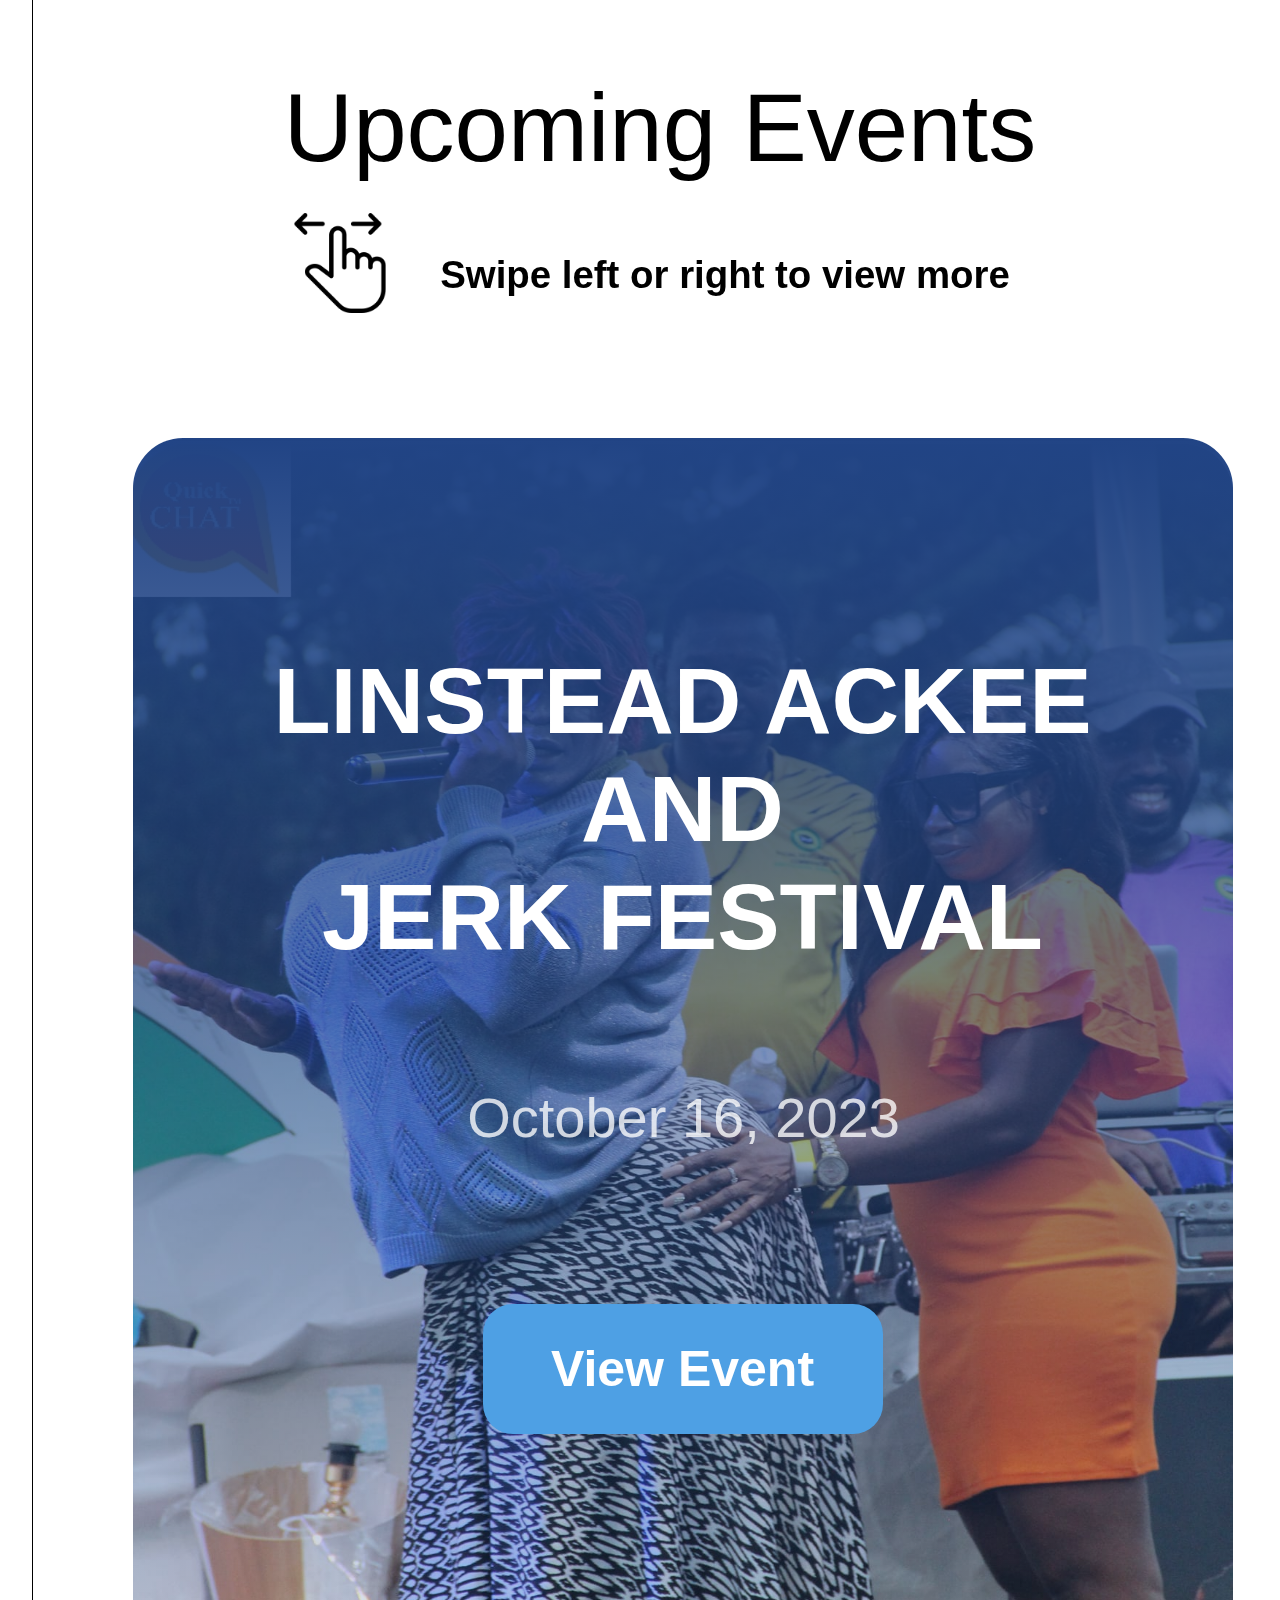
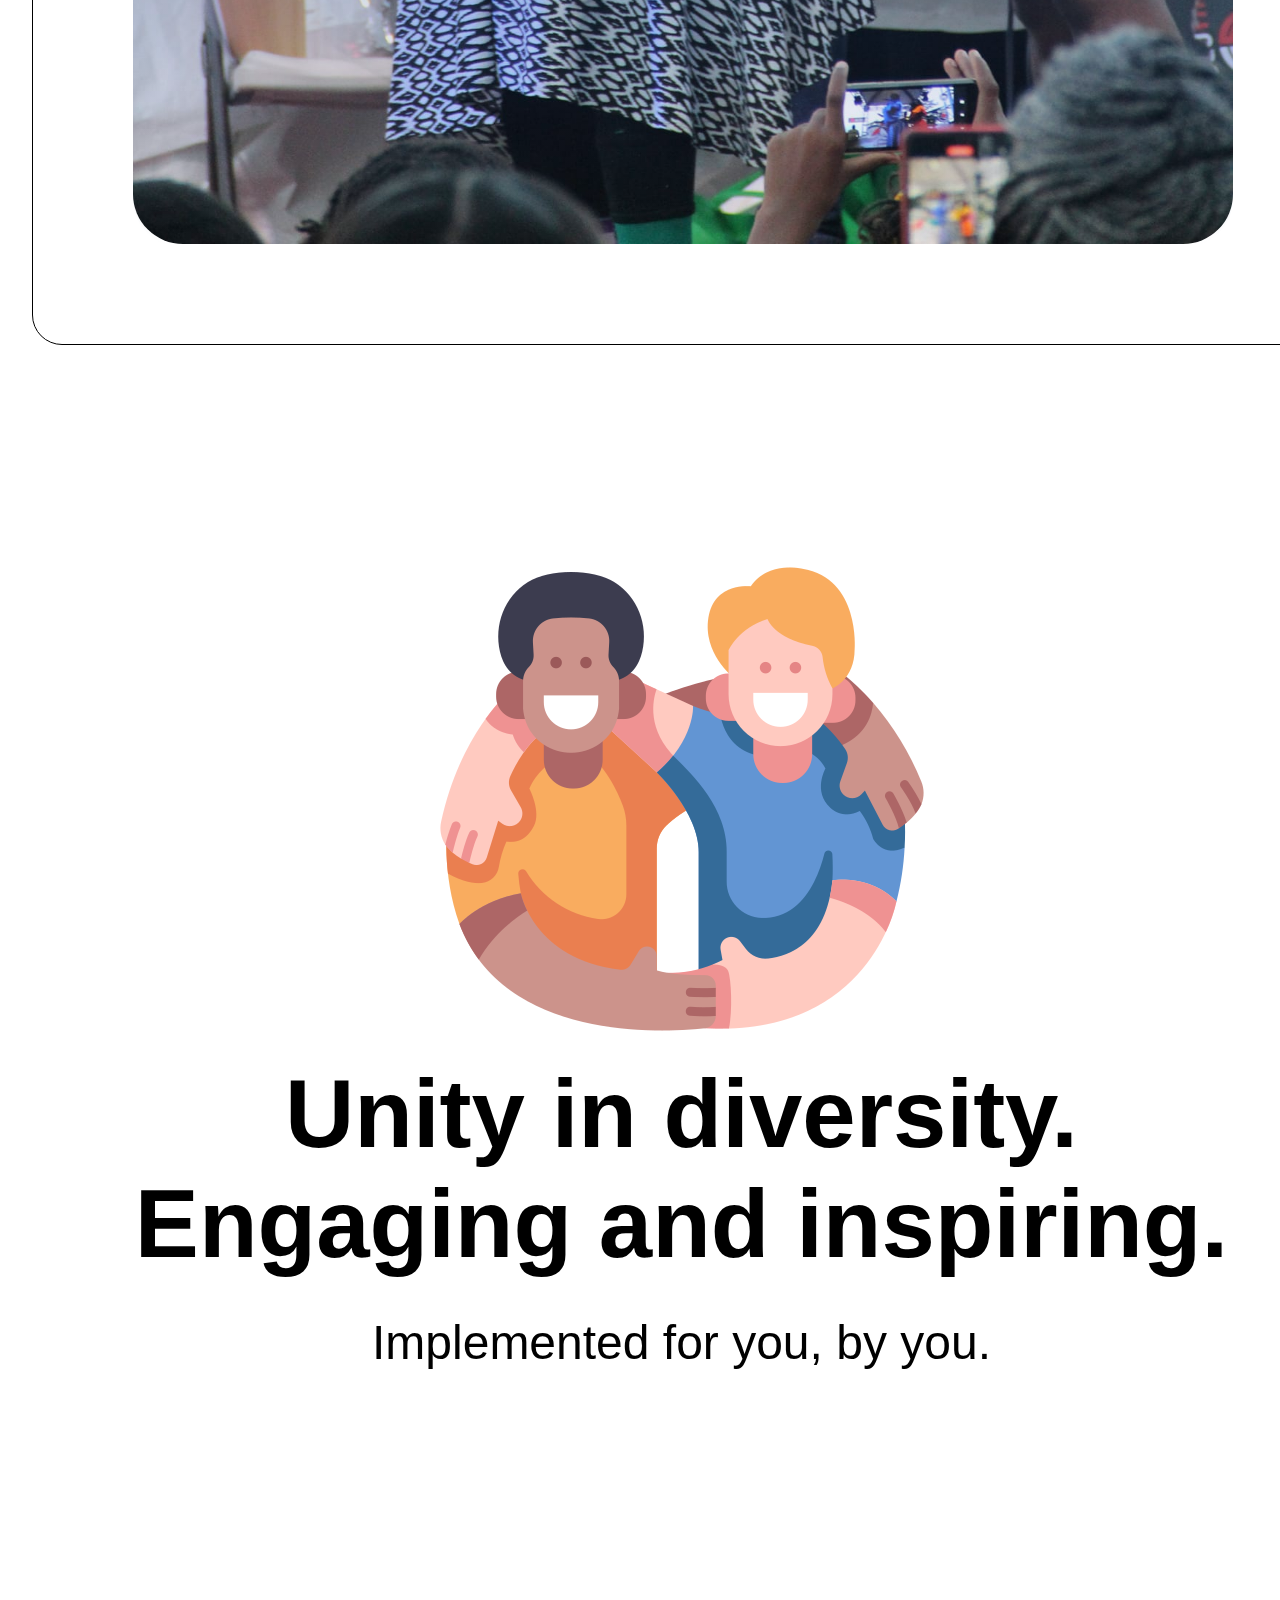
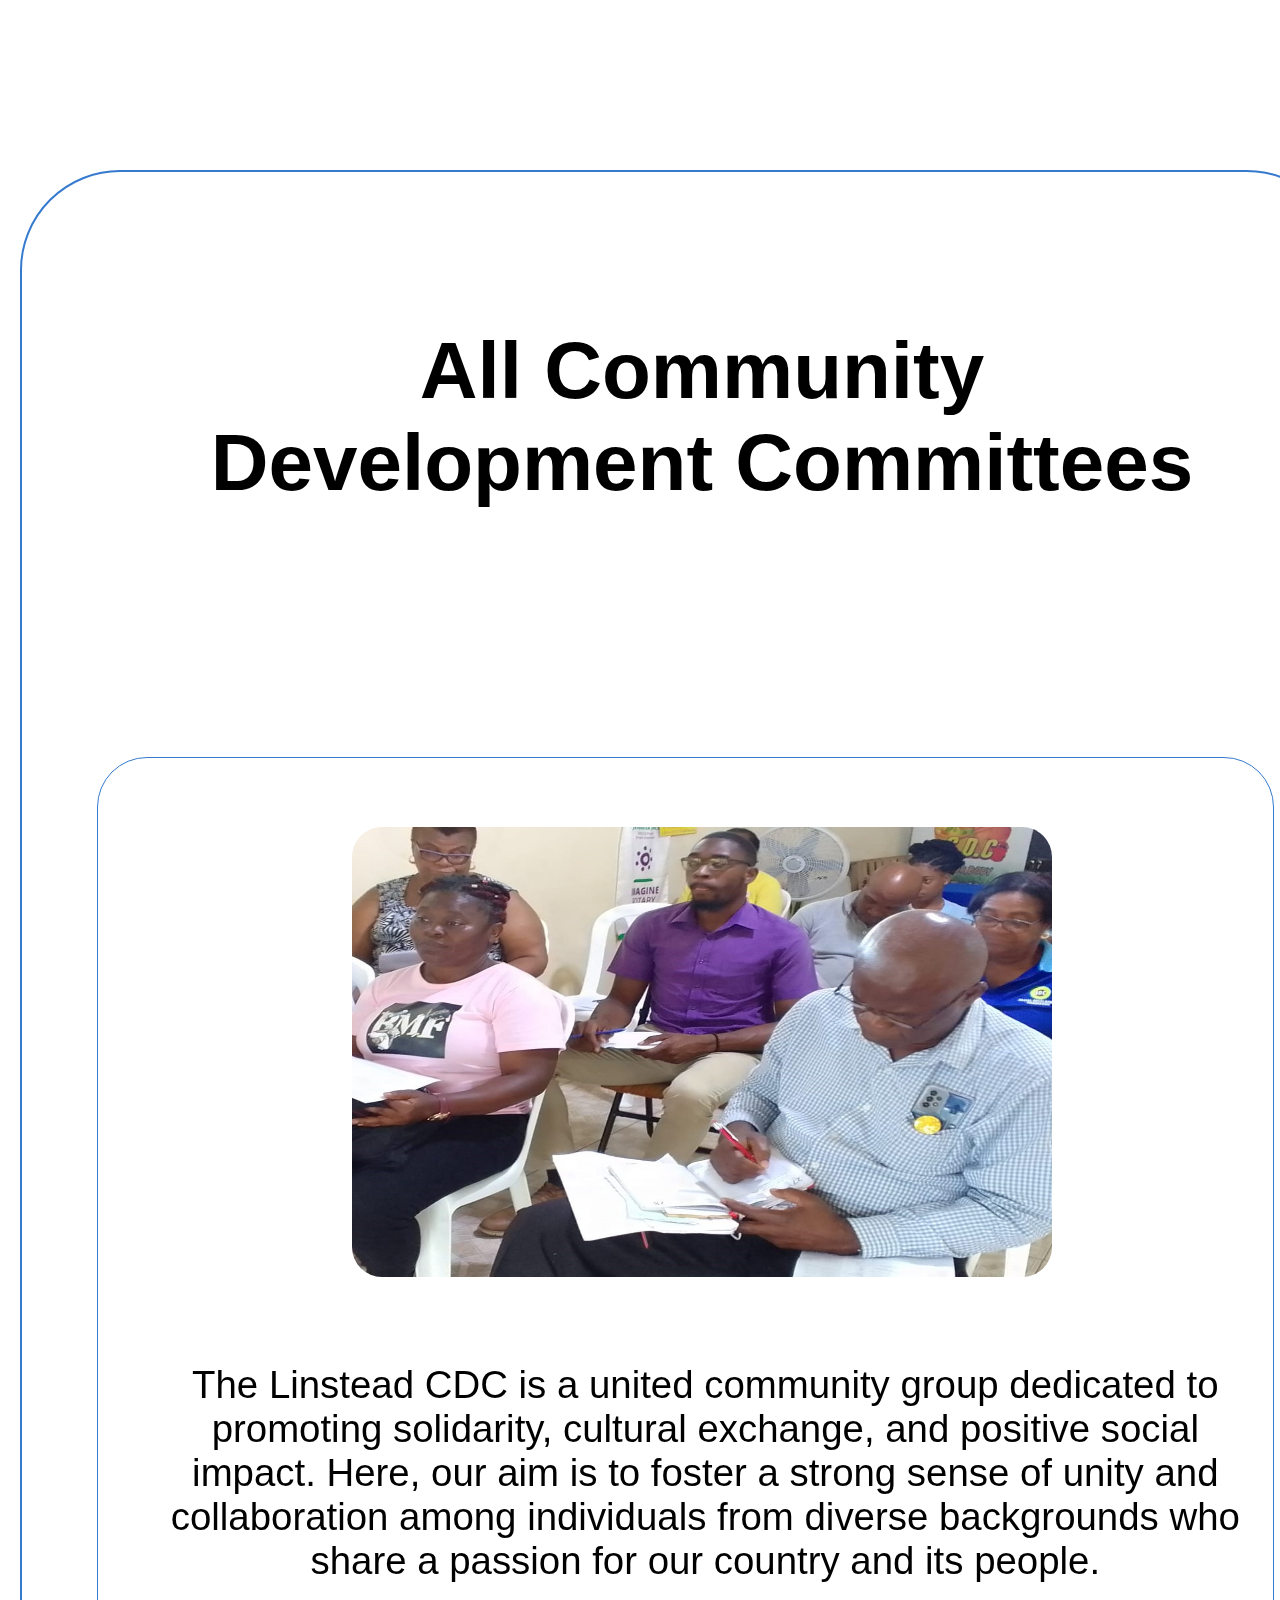
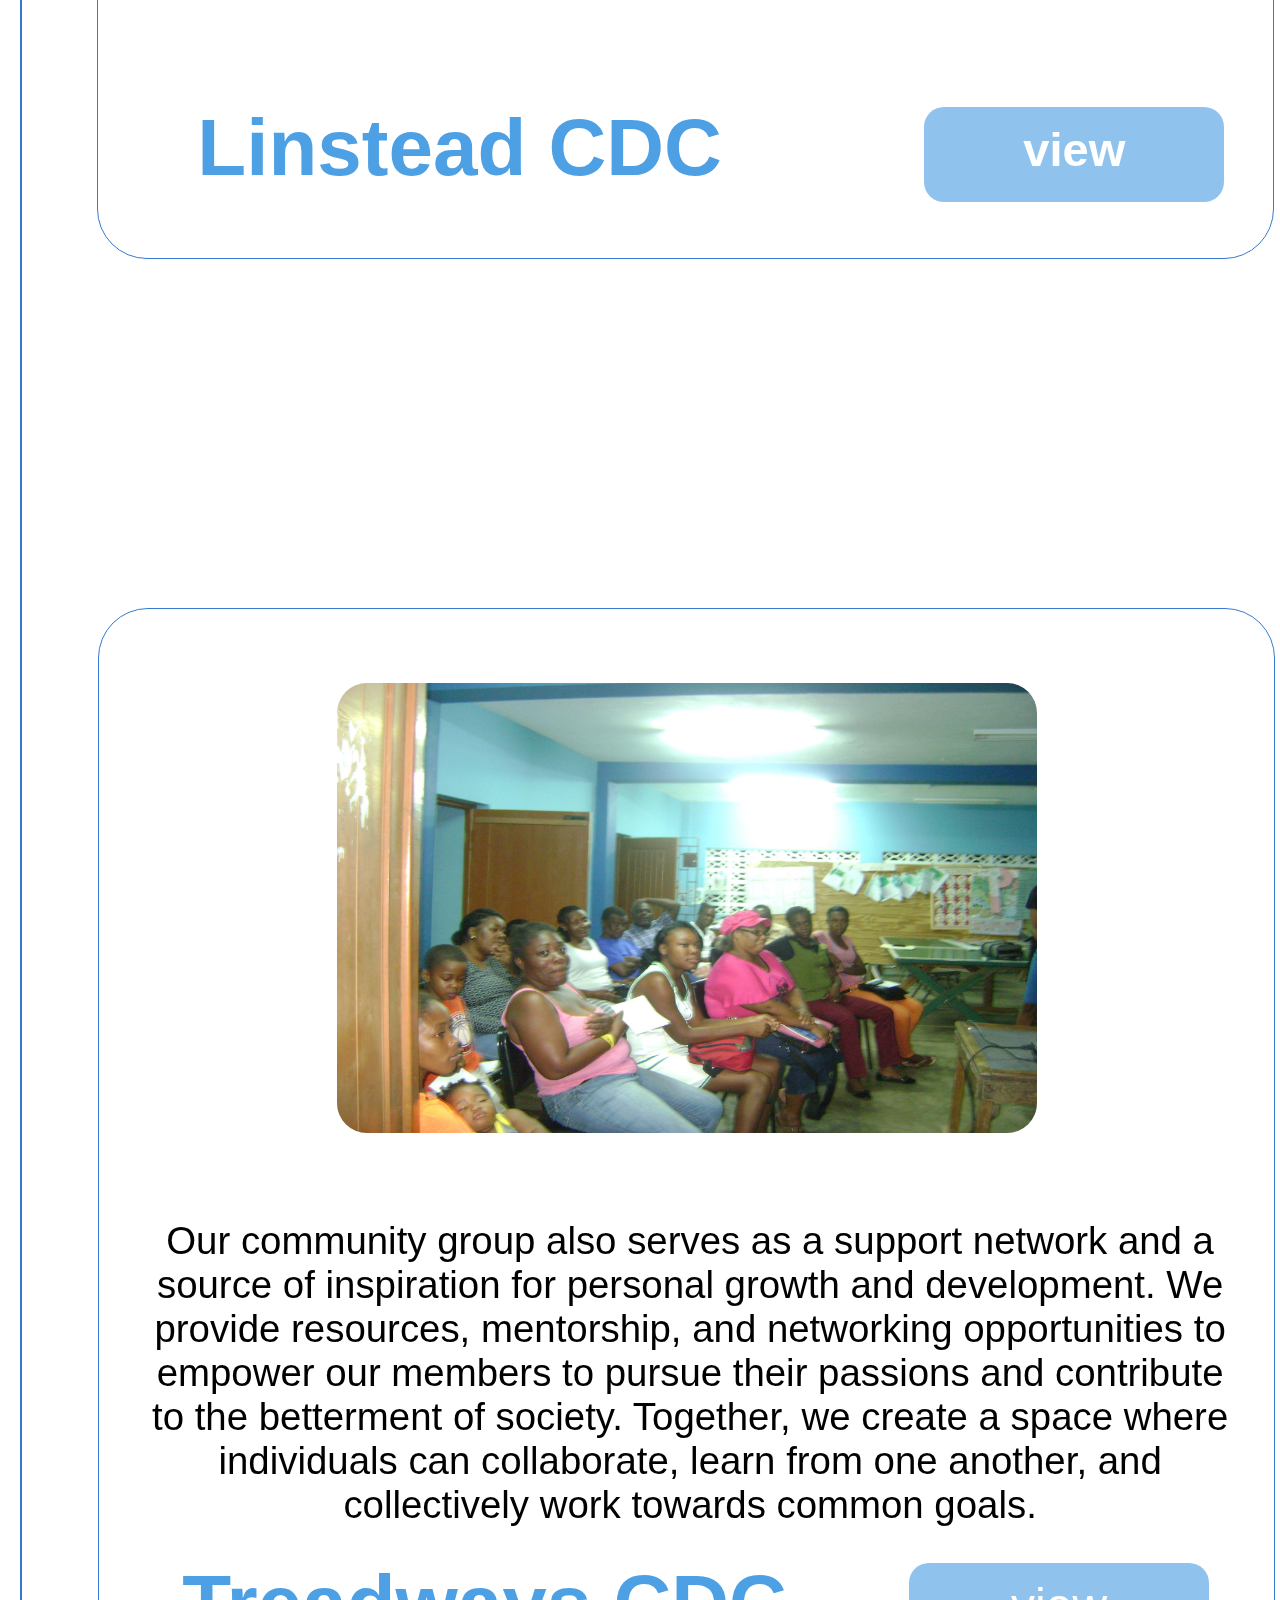
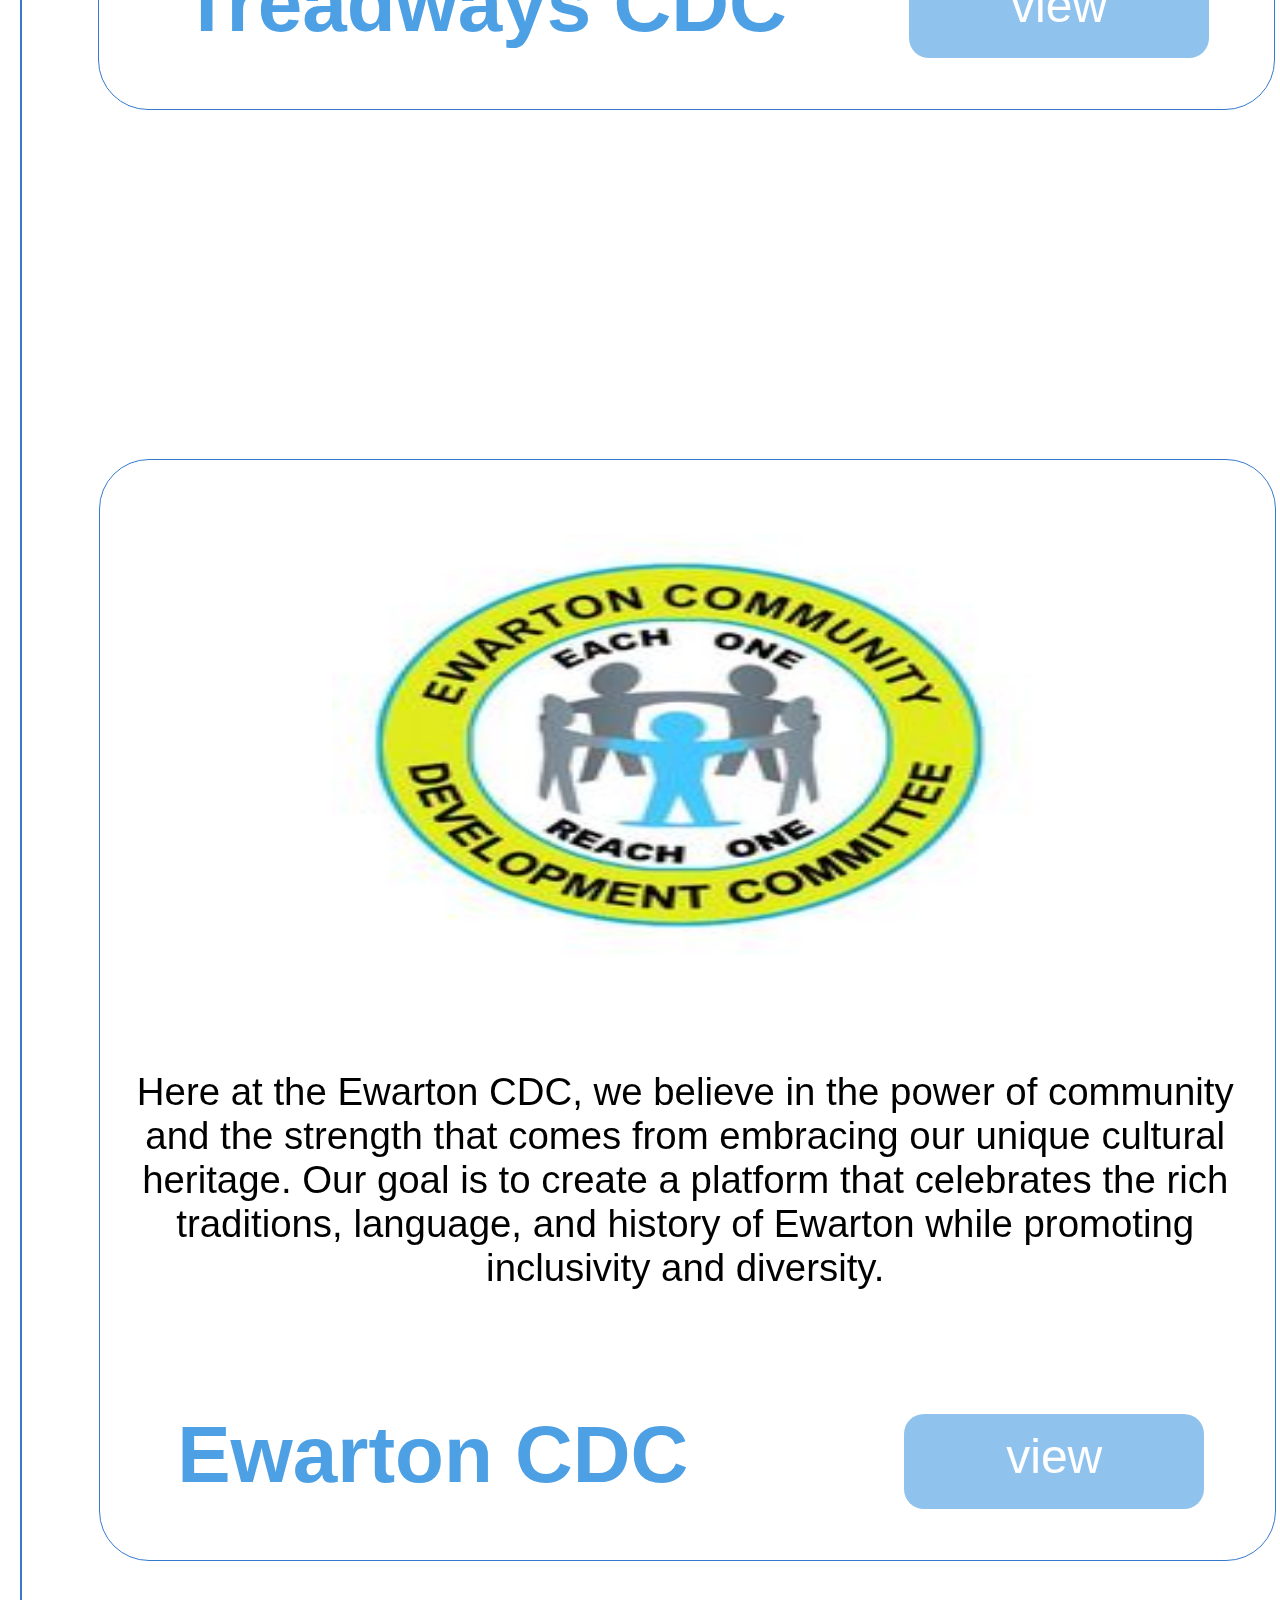
==== commit 2259bcea: "Add files via upload" ====
--- a/index.html
+++ b/index.html
@@ -681,7 +681,7 @@
         }
     }
 
-    setInterval(scrollHorizontally, 3000);
+    setInterval(scrollHorizontally, 5000);
 
             </script>               
               </div>
--- a/LDAC1.css
+++ b/LDAC1.css
@@ -1153,11 +1153,11 @@
 }
 .Events-scroll{
     width: 1300px;
-    height: 1800px;
+    height: 1400px;
     position: absolute;
     overflow-x: auto;
     white-space: nowrap;
-    padding-top: 450px;
+    padding-top: 500px;
     margin-left: 0px;
 }
 .Events-scroll::-webkit-scrollbar {
@@ -1239,7 +1239,7 @@
 
 .Jerk {
     position: absolute;
-    top: 25%;
+    top: 35%;
     left: 0px;
     color: rgb(255, 255, 255);
     font-weight: bolder;
@@ -1255,8 +1255,8 @@
   }
   .date1{
     position: absolute;
-    top: 50%;
-    color: rgba(255, 255, 255, 0.647);
+    top: 60%;
+    color: rgba(255, 255, 255, 0.775);
     font-weight: lighter;
     font-size: 350%;
     border-radius: 20px;
@@ -1283,7 +1283,7 @@
     position: absolute;
     width: 400px;
     height: 130px;
-    top: 65%;
+    top: 75%;
     left: 50%;
     transform: translate(-50%, -50%);
     padding: 10px 20px;
@@ -1306,7 +1306,7 @@
     position: absolute;
     width: 400px;
     height: 130px;
-    top: 60%;
+    top: 75%;
     left: 150%;
     transform: translate(-50%, -50%);
     padding: 10px 20px;
@@ -1331,7 +1331,7 @@
 
   .Jerk1 {
     position: absolute;
-    top: 20%;
+    top: 35%;
     left: 1300px;
     color: rgb(255, 255, 255);
     font-weight: bolder;
@@ -1347,9 +1347,9 @@
   }
   .date2{
     position: absolute;
-    top: 45%;
+    top: 60%;
     left: 1263px;
-    color: rgba(255, 255, 255, 0.647);
+    color: rgba(255, 255, 255, 0.838);
     font-weight: lighter;
     font-size: 350%;
     border-radius: 20px;
@@ -1369,7 +1369,7 @@
     position: absolute;
     width: 400px;
     height: 130px;
-    top: 65%;
+    top: 75%;
     left: 250%;
     transform: translate(-50%, -50%);
     padding: 10px 20px;
@@ -1393,7 +1393,7 @@
   }
   .Jerk2 {
     position: absolute;
-    top: 25%;
+    top: 35%;
     left: 2800px;
     color: rgb(255, 255, 255);
     font-weight: bolder;
@@ -1409,7 +1409,7 @@
   }
   .date3{
     position: absolute;
-    top: 50%;
+    top: 60%;
     left: 2790px;
     color: rgba(255, 255, 255, 0.647);
     font-weight: lighter;
@@ -1776,7 +1776,7 @@
 .cdc22{
     width: 1175px;
     height: 1100px;
-    left: -10px;
+    left: 0px;
     top: 1450px;
     position: absolute;
     border-radius: 50px;
@@ -1985,7 +1985,7 @@
 .cdc44{
     width: 1175px;
     height: 1100px;
-    left: -10px;
+    left: 0px;
     top: 1450px;
     position: absolute;
     border-radius: 50px;
@@ -2197,7 +2197,7 @@
 .cdc66{
     width: 1175px;
     height: 1100px;
-    left: -10px;
+    left: -5px;
     top: 1450px;
     position: absolute;
     border-radius: 50px;
@@ -2389,7 +2389,9 @@
     opacity: 0.9;
     margin-top: 100px;
     border: 1px solid black;
-}
+    border-color: #0045bb00;
+}
+
 
 #globe{
     position: absolute;
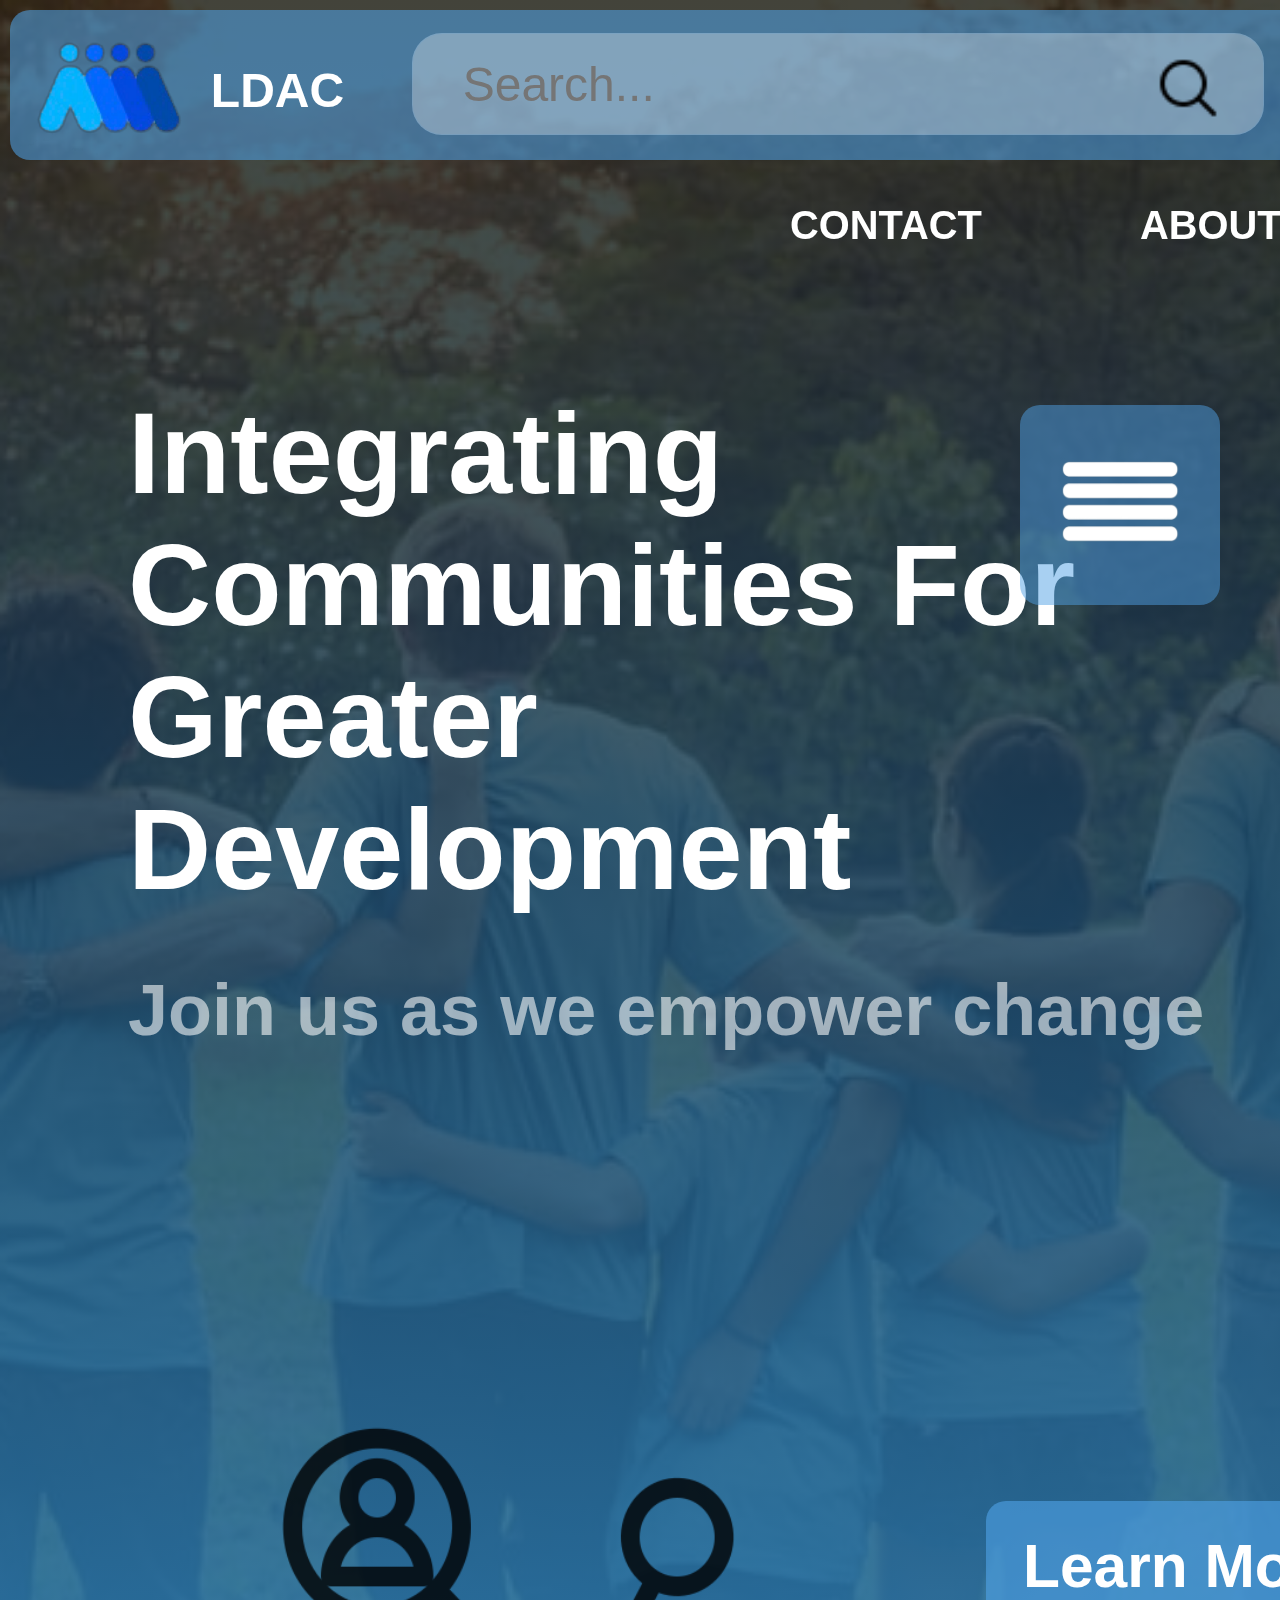
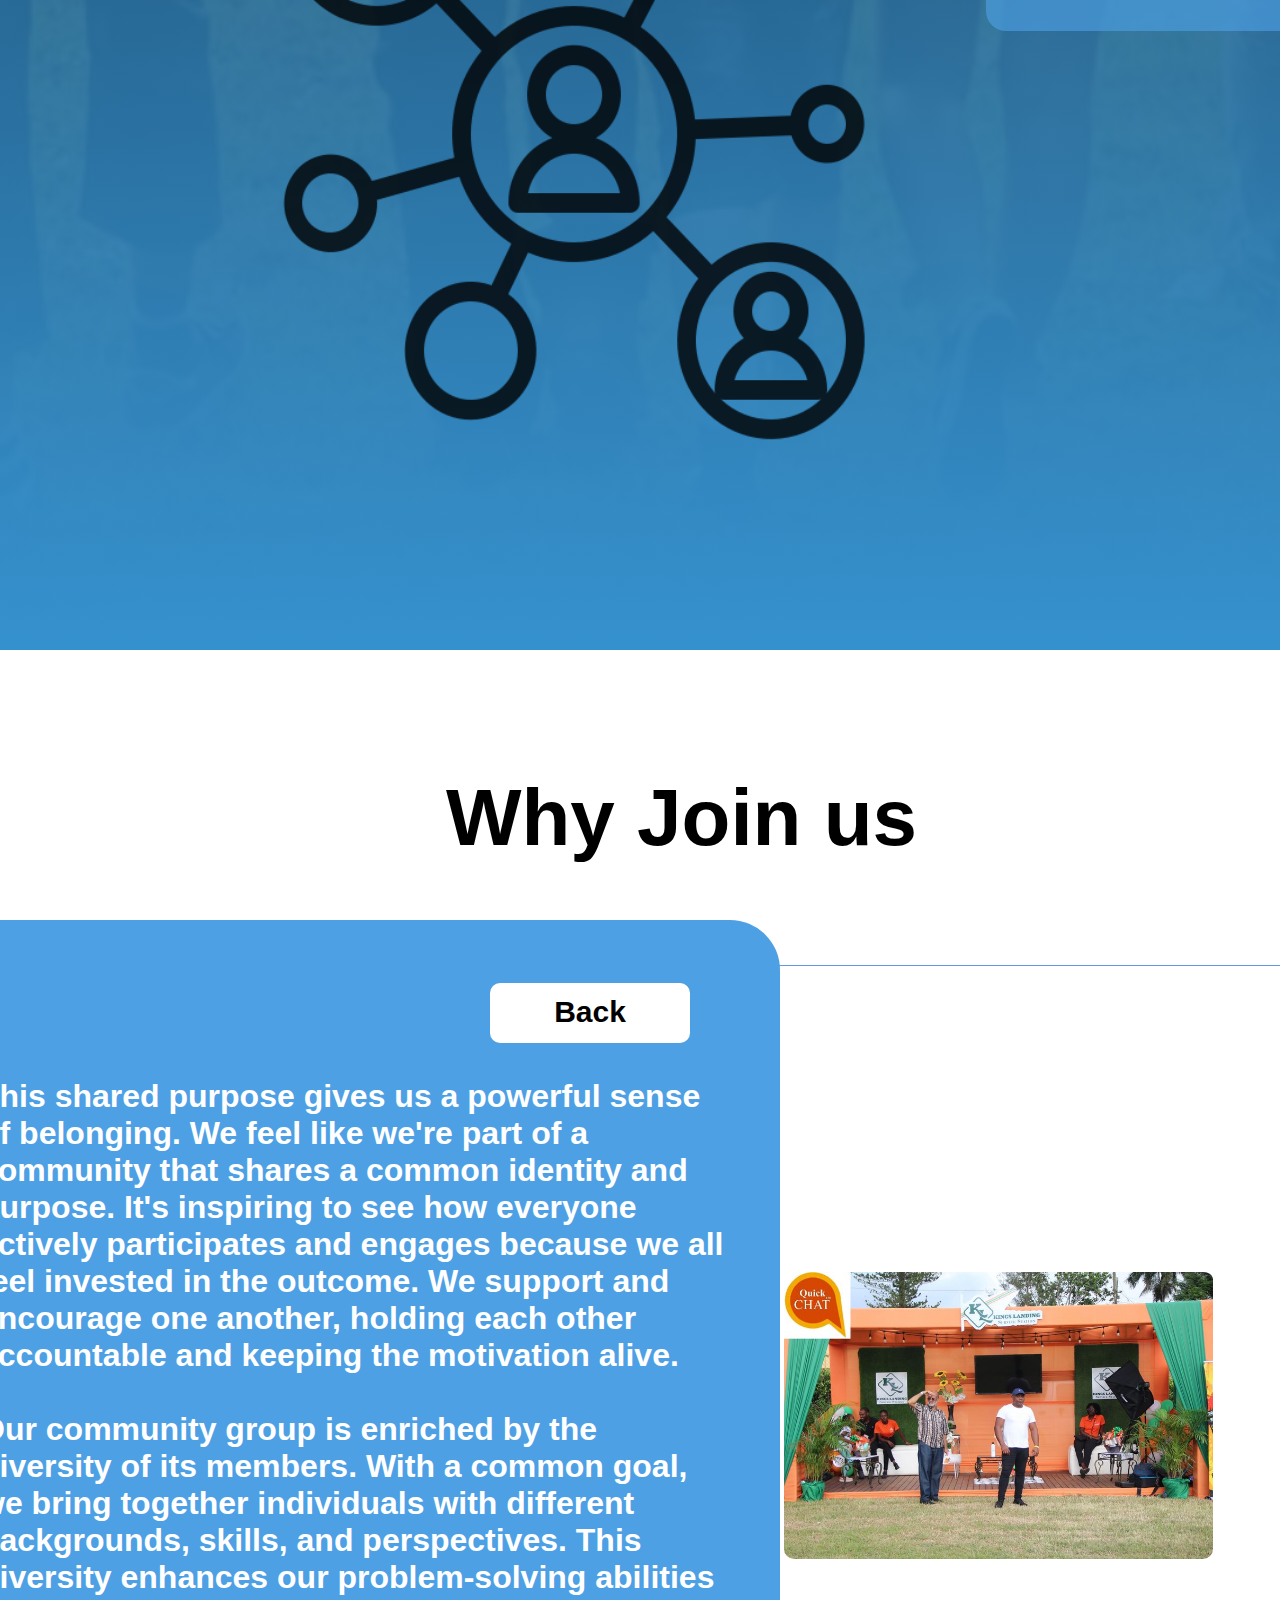
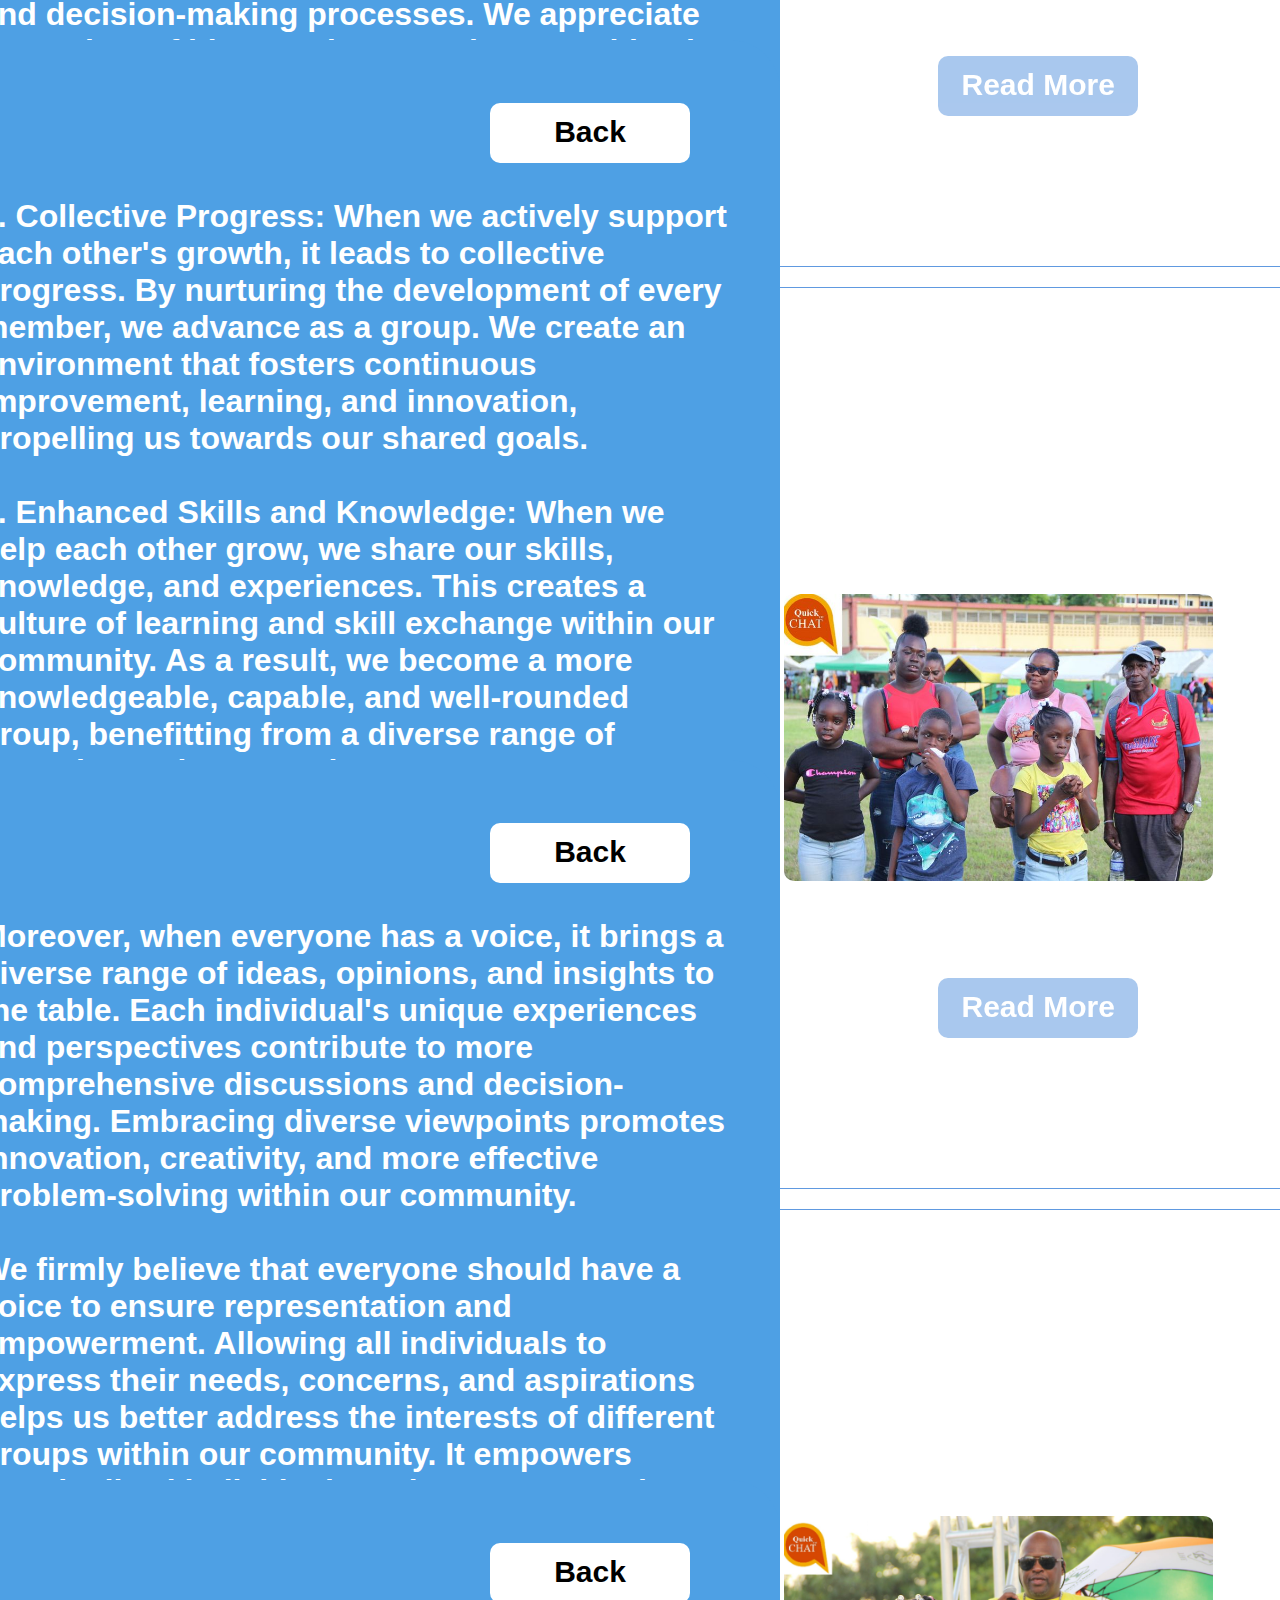
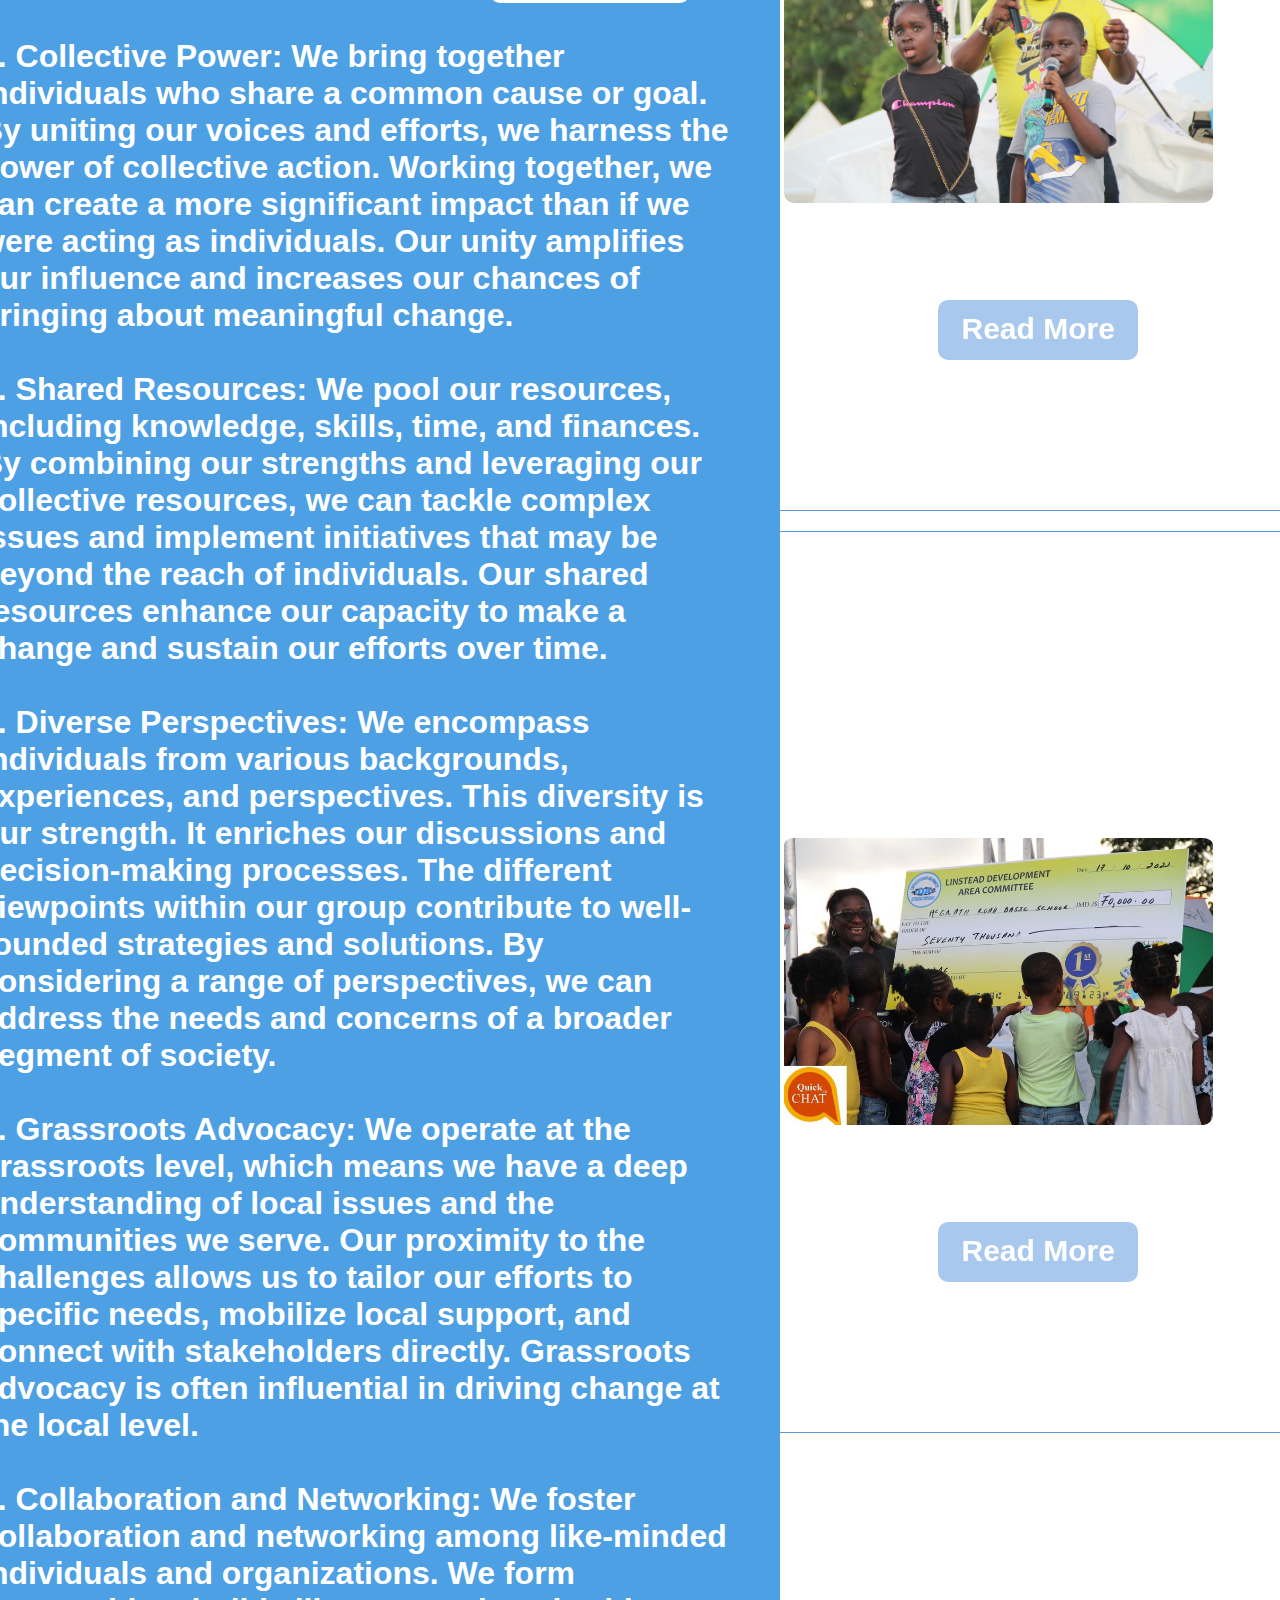
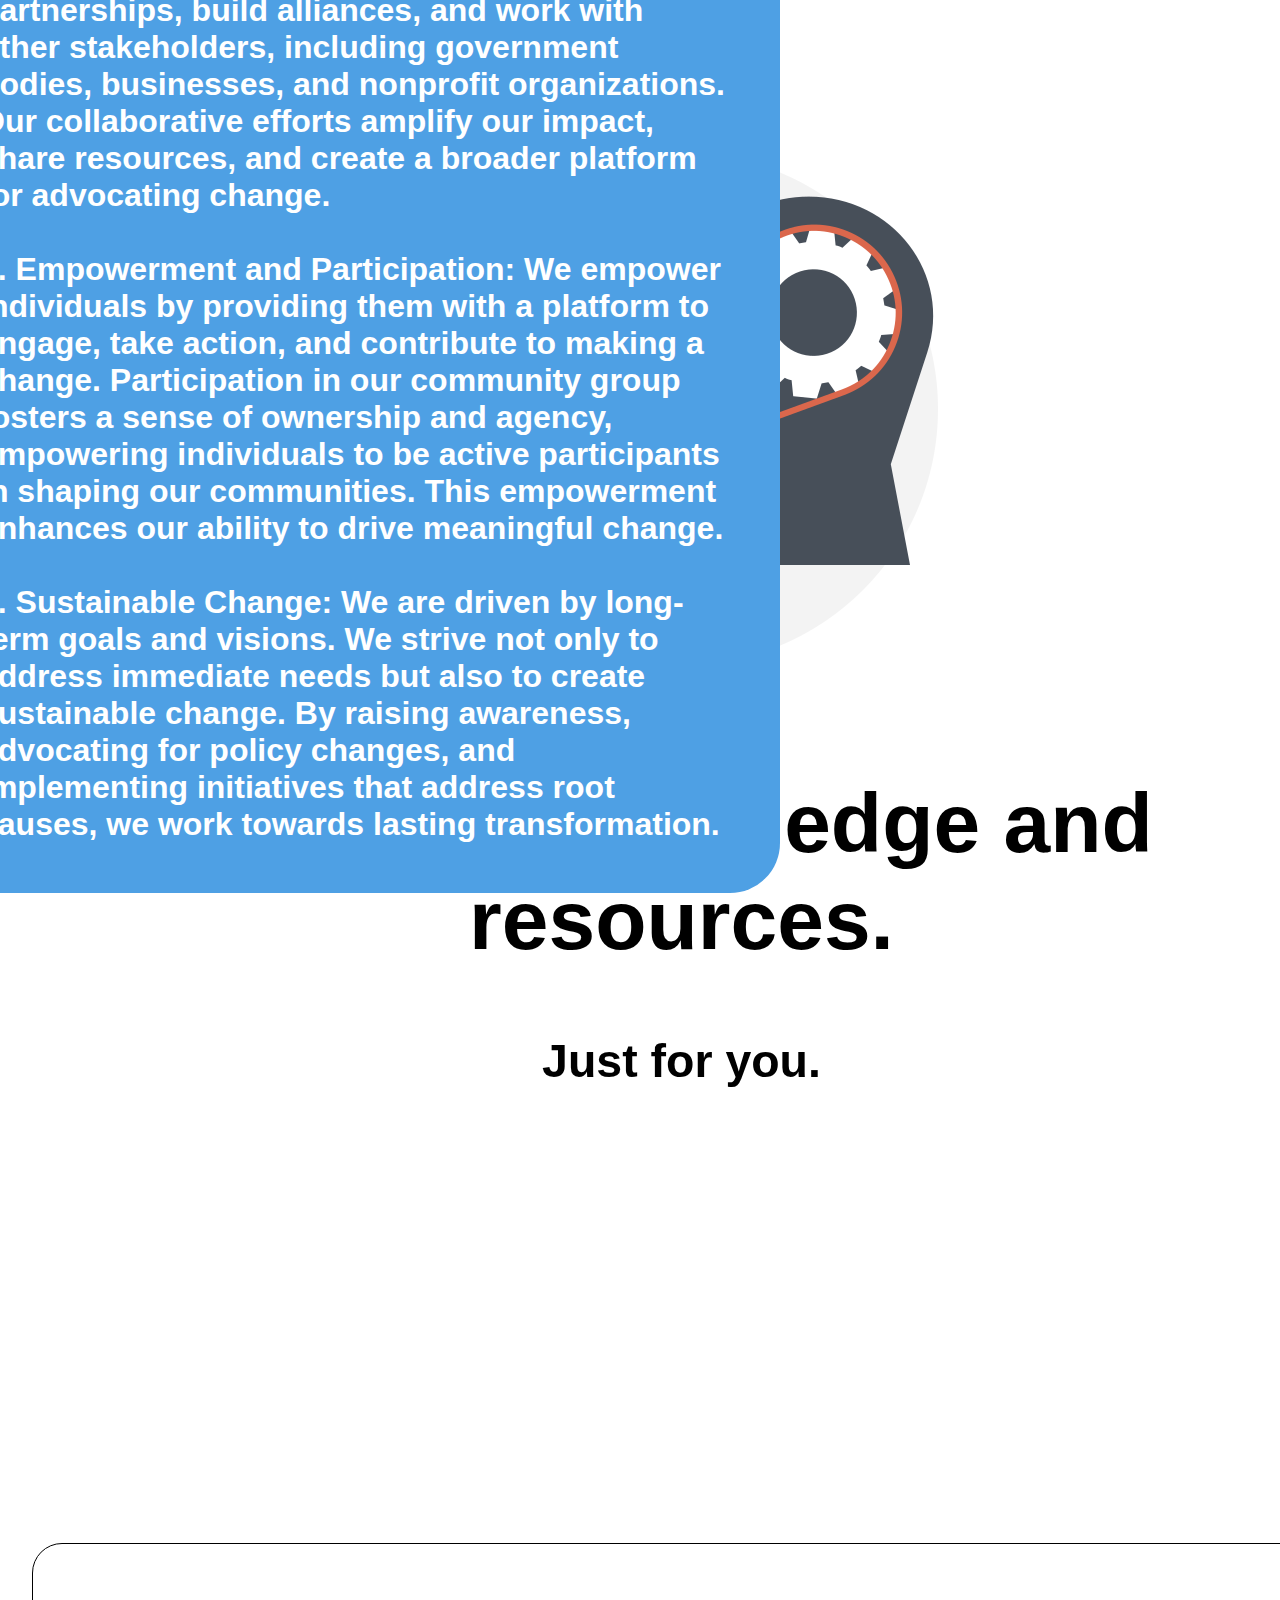
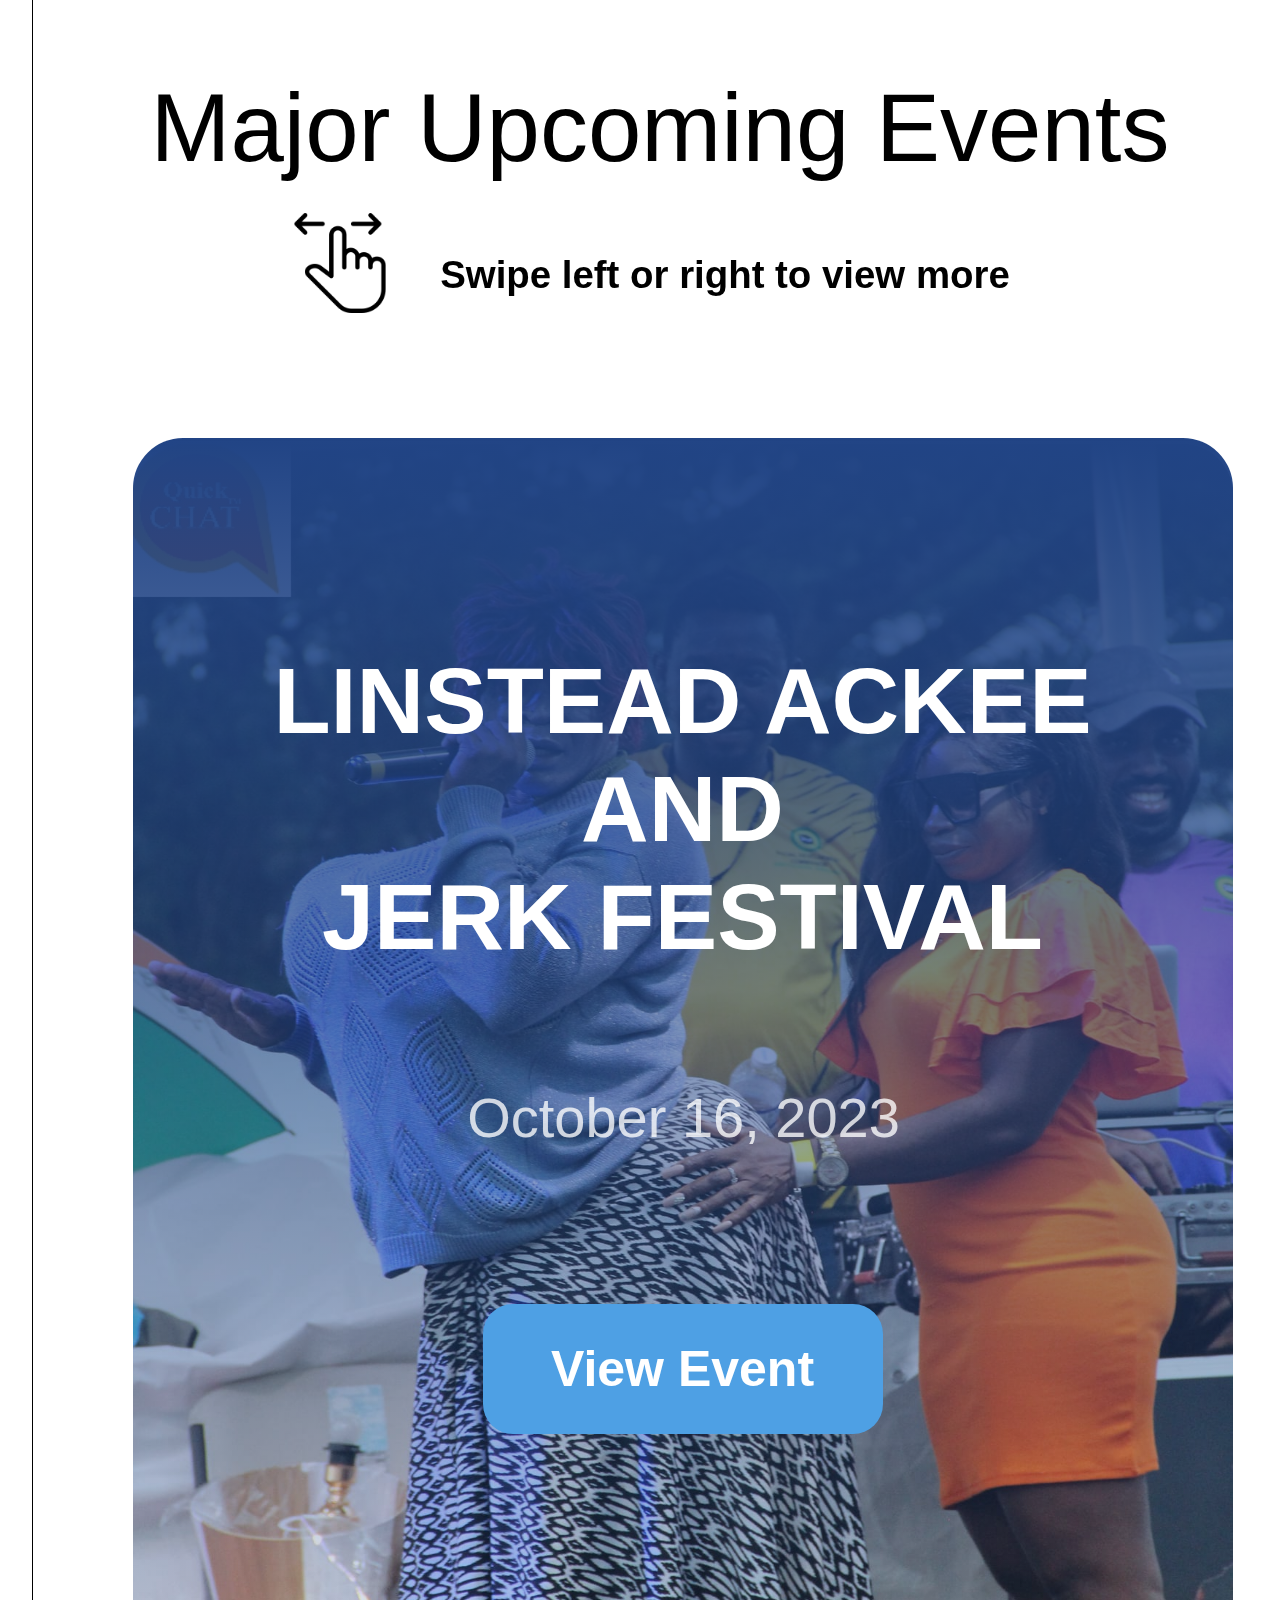
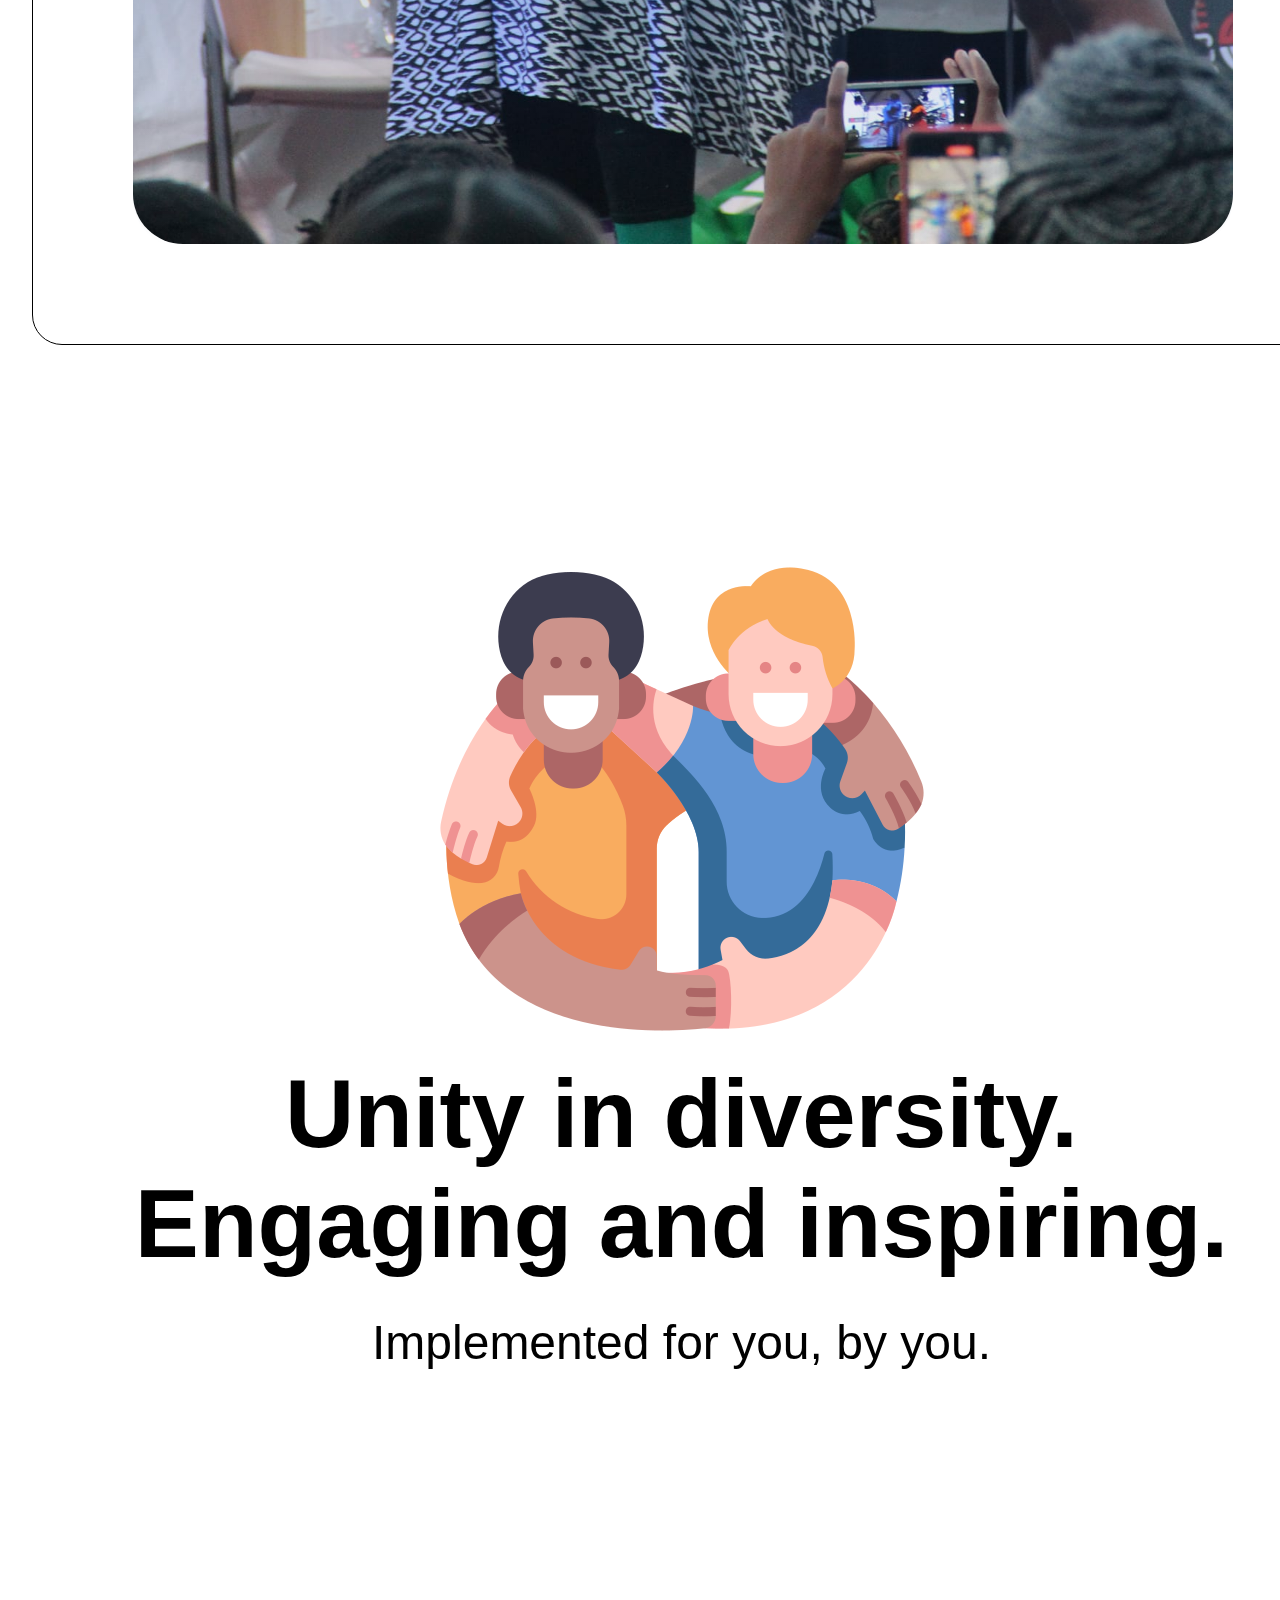
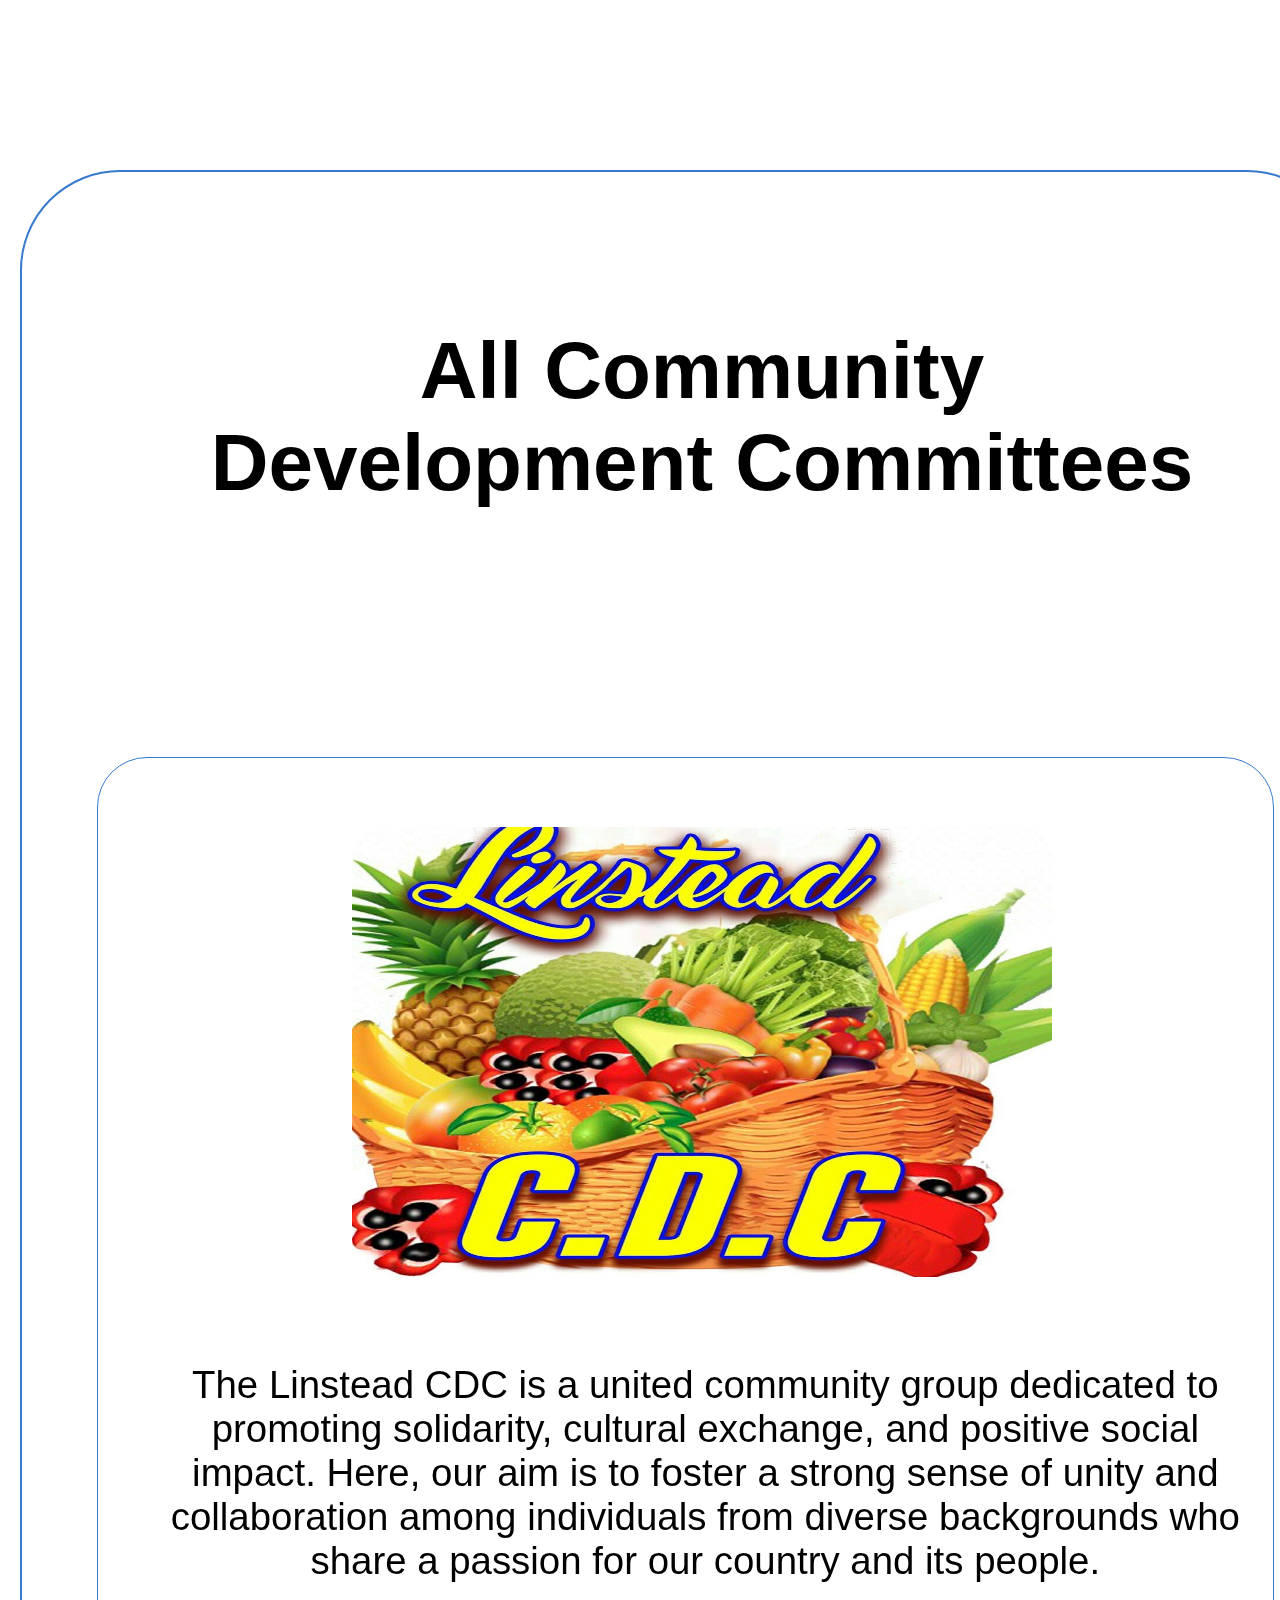
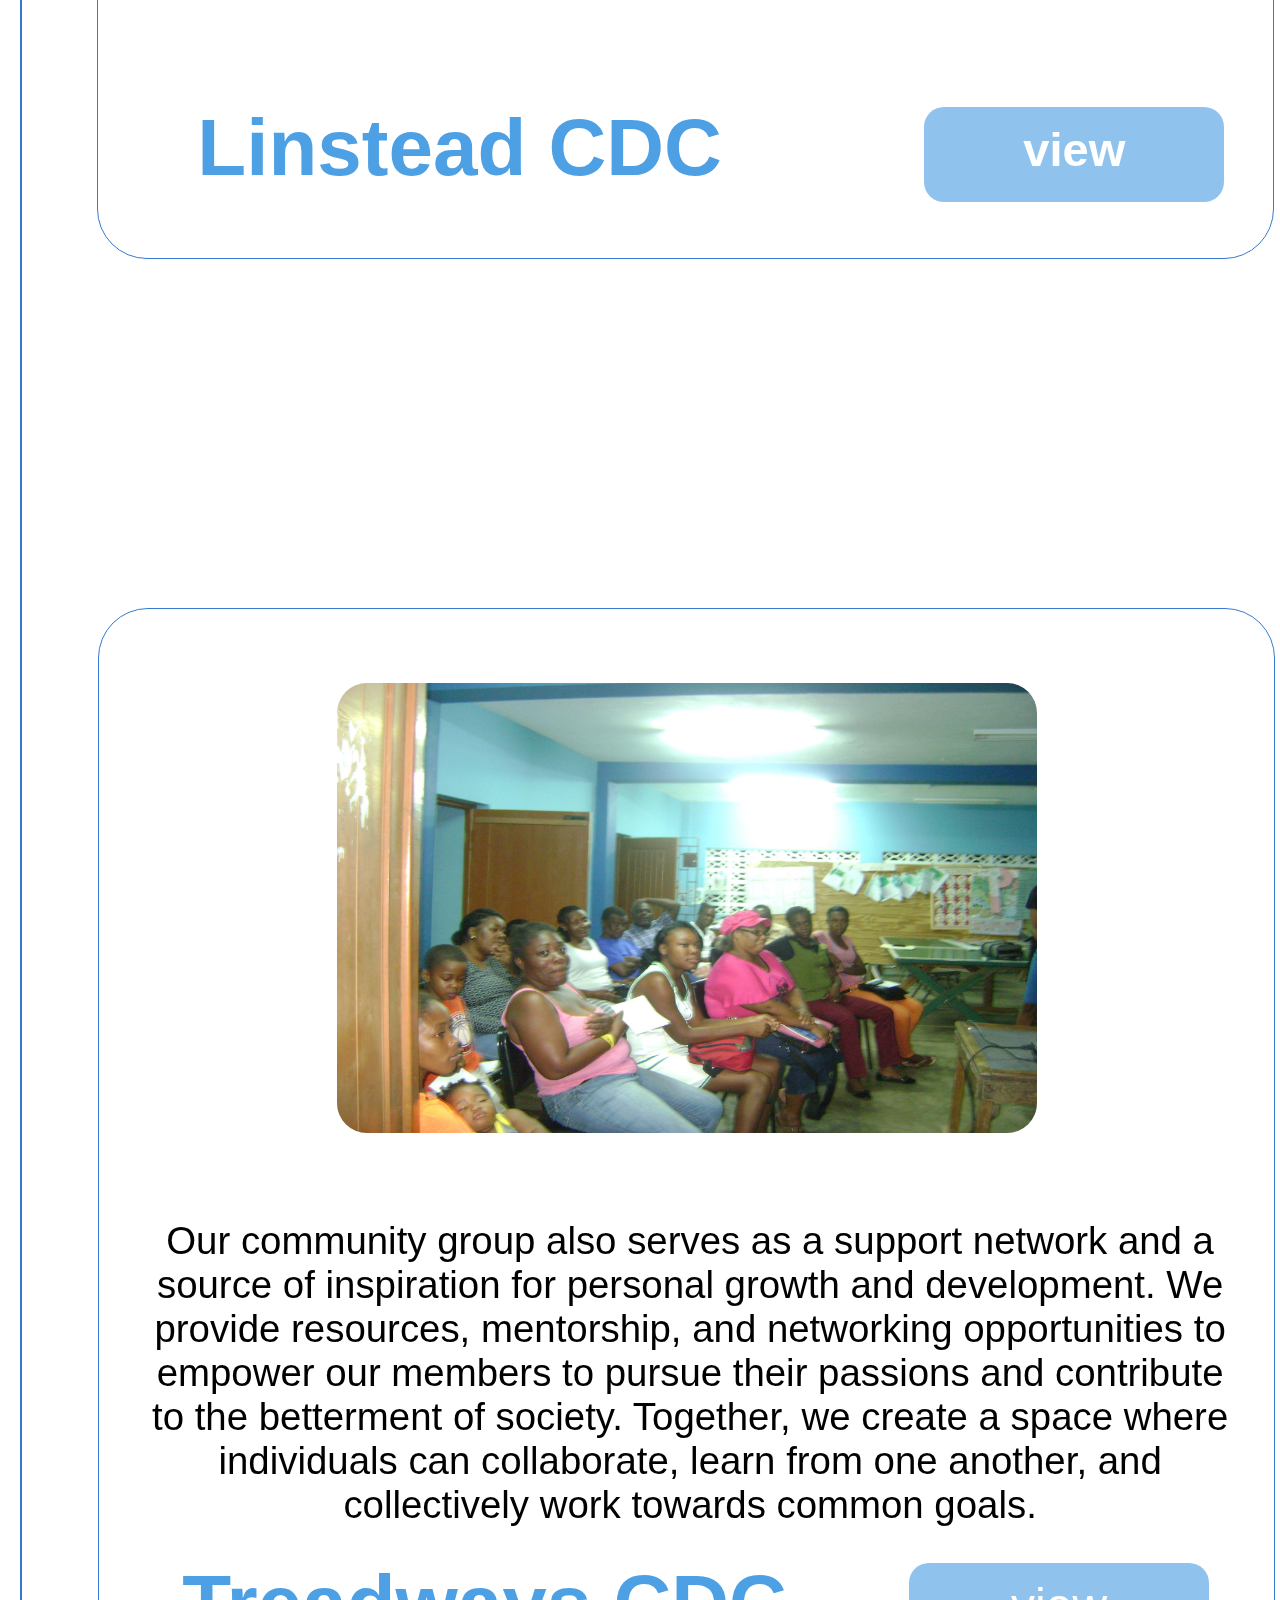
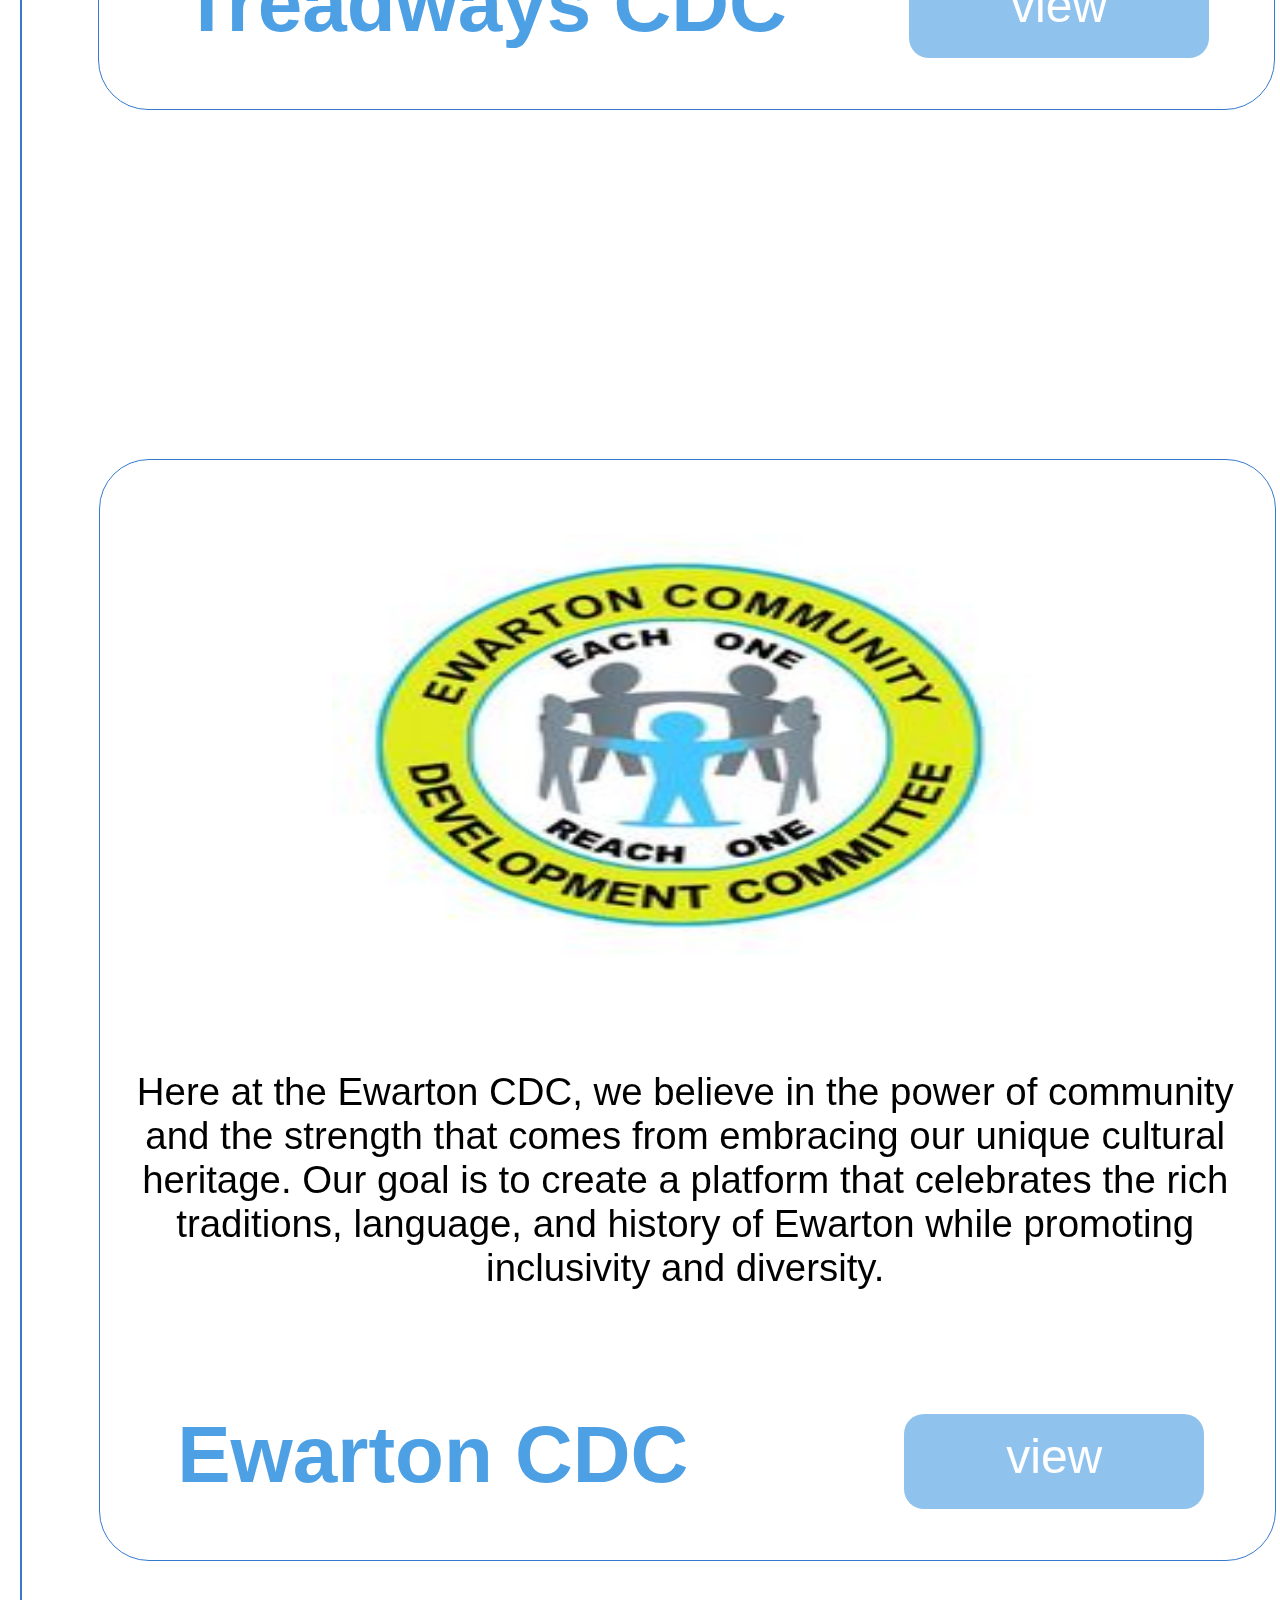
==== commit 396bbab0: "Add files via upload" ====
--- a/index.html
+++ b/index.html
@@ -260,6 +260,12 @@
                     menu.src="images/photo-output (3).PNG";
                 }
             }
+            document.addEventListener("click", function(event) {
+  if (event.target !== SideNav && !menubtn.contains(event.target)) {
+    SideNav.style.right = "-450px";
+    menu.src="images/photo-output (3).PNG";
+  }
+});
             </script>
             
             
@@ -352,6 +358,10 @@
              background2.classList.remove("darken-background");
              background3.classList.remove("darken-background");    
             }
+            background.onclick = function(){
+                background.classList.remove("darken-background");
+                btnnav.style.right = "500px";
+            }
             });
 
         </script>
@@ -372,14 +382,12 @@
         btnnav.style.right = "-500px";
         }
         });
-
     </script>
+
+
+
     <div id="background"></div>
 
-
-
-
-         
 <div class = "feature-box1">
             <div class="features1">
                 <h1>Help each other grow</h1>
@@ -441,6 +449,10 @@
         background2.classList.remove("darken-background");
         background3.classList.remove("darken-background");
         }
+        background1.onclick = function(){
+                background1.classList.remove("darken-background");
+                btn1nav.style.right = "500px";
+            }
         });
 
     </script>
@@ -525,6 +537,10 @@
         background.classList.remove("darken-background");
         background3.classList.remove("darken-background");
         }
+        background2.onclick = function(){
+                background2.classList.remove("darken-background");
+                btn2nav.style.right = "500px";
+            }
         });
     </script>
 
@@ -608,6 +624,10 @@
                 background1.classList.remove("darken-background");
                 background2.classList.remove("darken-background");
                 }
+                background3.onclick = function(){
+                background3.classList.remove("darken-background");
+                btn3nav.style.right = "500px";
+            }
                 });
         
             </script>
@@ -648,7 +668,7 @@
             <!------events-->
    
         <section id= "event">
-         <div class="upEvents"><p><b>Upcoming Events</b> <br><h6><img src="images/swipe.png">Swipe left or right to view more</h6></p></div>
+         <div class="upEvents"><p><b>Major Upcoming Events</b> <br><h6><img src="images/swipe.png">Swipe left or right to view more</h6></p></div>
 
         <div class = "Events-box">
             <div class="Events-scroll">
@@ -699,7 +719,7 @@
                     <div class = "cdc1sqr"><p>The Linstead CDC is a united community group dedicated to promoting solidarity, cultural exchange, and positive social impact. Here, our aim is to foster a strong sense of unity and collaboration among individuals from diverse backgrounds who share a passion for our country and its people.</p></div>
                     <div class = "cdc1sqr2"><p> Linstead CDC</p></div>
                     <div class = "cdc1sqr3"><p><b><a href="https://newperson10.github.io/LinsteadCDC/"> view</a><span></span> </b></p></div>
-                    <img src="images/Linstead1.jpg">
+                    <img src="images/Linstead.jpg">
                 </div>
                 <div class = "cdc11">
                     
@@ -839,76 +859,64 @@
                 <div class="button-container">
                 <button class="navigation-button" onclick="window.location.href = 'https://newperson10.github.io/LDAC-Register/';">Sign Up?</button>
                 <button class="navigation-button" onclick="window.location.href = 'https://newperson10.github.io/Awards-Ceremony/';">Awards Ceremony</button>
-                <button id="contactscrollToTopButton" class="navigation-button" onclick="scrollToTop();"> Contact </button>
+                <button id="contactscrollToTopButton" class="navigation-button" onclick="scrollToTops();"> Contact </button>
+                <script>
+                    // Function to scroll to the top of the page
+                    var contact1=document.getElementById("contact")
+                    var contactnav1=document.getElementById("contactnav")
+                    var about1=document.getElementById("about")
+                    var aboutnav1=document.getElementById("aboutnav")
+                        aboutnav1.style.right ="-500px";
+                        contactnav1.style.right ="-500px";
+                    function scrollToTops() {
+                    if(contactnav1.style.right =="-500px" || aboutnav2.style.right =="-500px"){
+                      window.scrollTo({
+                        top: 0,
+                        behavior: "smooth"
+                      });
+                        setTimeout(function() {
+                        contactnav1.style.right = "185px";
+                        // Slide out the aboutnav if it is currently open
+                        aboutnav1.style.right = "-500px";
+                        }, 700); // Delay of 1 second (700 milliseconds)
+                    }
+                    else{
+                        setTimeout(function() {
+                        contactnav1.style.right = "-500px";
+                        }, 300); // Delay of 1 second (700 milliseconds)
+                      }
+                    }
+                    </script>
                 <button class="navigation-button" onclick="window.location.href = 'https://newperson10.github.io/Jerk-Festival/';">Linstead Ackee and Jerk Festival</button>
-                <button id="aboutscrollToTopButton" class="navigation-button" onclick="scrollToTop1();"> About </button>
+                <button id="aboutscrollToTopButton" class="navigation-button" onclick="scrollToTop();"> About </button>
                 <button class="navigation-button" onclick="window.location.href = 'https://newperson10.github.io/LDAC-Concert/';">Our Powerful CDC's in Concert</button>
-
-
-<script>
-// Function to scroll to the top of the page
-var contact1=document.getElementById("contact")
-var contactnav1=document.getElementById("contactnav")
-var contactimg1=document.getElementById("contactimg")
-var about1=document.getElementById("about")
-var aboutnav1=document.getElementById("aboutnav")
-var aboutimg1=document.getElementById("aboutimg")
-    aboutnav1.style.right ="-500px";
-    contactnav1.style.right ="-500px";
-function scrollToTop() {
-if(contactnav1.style.right =="-500px" ){
-  window.scrollTo({
-    top: 0,
-    behavior: "smooth"
-  });
-    setTimeout(function() {
-    contactnav1.style.right = "185px";
-    contact1.src="images/3.PNG";
-    // Slide out the aboutnav if it is currently open
-    aboutnav.style.right = "-500px";
-    aboutimg.src = "images/3.PNG";
-    }, 700); // Delay of 1 second (700 milliseconds)
-}
-else{
-    setTimeout(function() {
-    contactnav1.style.right = "-500px";
-    contactimg1.src="images/3.PNG";
-    }, 300); // Delay of 1 second (700 milliseconds)
-  }
-}
-</script>
-<script>
-// Function to scroll to the top of the page
-var contact1=document.getElementById("contact")
-var contactnav1=document.getElementById("contactnav")
-var contactimg1=document.getElementById("contactimg")
-var about1=document.getElementById("about")
-var aboutnav1=document.getElementById("aboutnav")
-var aboutimg1=document.getElementById("aboutimg")
-    aboutnav1.style.right ="-500px";
-    contactnav1.style.right ="-500px";
-    function scrollToTop1() {
-if(aboutnav1.style.right =="-500px" ){
-  window.scrollTo({
-    top: 0,
-    behavior: "smooth"
-  });
-    setTimeout(function() {
-    aboutnav1.style.right = "185px";
-    about1.src="images/3.PNG";
-    // Slide out the aboutnav if it is currently open
-    contactnav.style.right = "-500px";
-    contactimg.src = "images/3.PNG";
-    }, 700); // Delay of 1 second (700 milliseconds)
-}
-else{
-    setTimeout(function() {
-    aboutnav1.style.right = "-500px";
-    aboutimg1.src="images/3.PNG";
-    }, 300); // Delay of 1 second (700 milliseconds)
-  }
-}
-</script>
+                <script>
+                    // Function to scroll to the top of the page
+                    var contact2=document.getElementById("contact")
+                    var contactnav2=document.getElementById("contactnav")
+                    var about2=document.getElementById("about")
+                    var aboutnav2=document.getElementById("aboutnav")
+                        aboutnav2.style.right ="-500px";
+                        contactnav2.style.right ="-500px";
+                        function scrollToTop() {
+                    if(aboutnav2.style.right =="-500px" ){
+                      window.scrollTo({
+                        top: 0,
+                        behavior: "smooth"
+                      });
+                        setTimeout(function() {
+                        aboutnav2.style.right = "185px";
+                        // Slide out the aboutnav if it is currently open
+                        contactnav2.style.right = "-500px";
+                        }, 700); // Delay of 1 second (700 milliseconds)
+                        }
+                        else{
+                        setTimeout(function() {
+                        aboutnav2.style.right = "-500px";
+                        }, 300); // Delay of 1 second (700 milliseconds)
+                          }
+                        }
+                        </script>
 
                 </div>
 
--- a/LDAC1.css
+++ b/LDAC1.css
@@ -591,6 +591,7 @@
     font-size: 400%;
     padding-left: 60px;
     color:#4ea0e4;
+    font-weight: bolder;
 }
 .features-desc{
 
@@ -725,6 +726,7 @@
     font-size: 400%;
     padding-left: 60px;
     color:#4ea0e4;
+    font-weight: bolder;
 }
 .features-desc1{
 
@@ -811,7 +813,7 @@
     top: 0;
     left: 0;
     width: 1363px;
-    height: 2000vh;
+    height: 2930%;
     background-color: rgba(0, 0, 0, 0.5); /* Adjust the transparency and color as needed */
     z-index: 5; /* Ensure the darkened background is on top */
 }
@@ -1060,6 +1062,7 @@
     font-size: 400%;
     padding-left: 60px;
     color:#4ea0e4;
+    font-weight: bolder;
 }
 .features-desc2{
 
@@ -1103,6 +1106,7 @@
     font-size: 400%;
     padding-left: 60px;
     color:#4ea0e4;
+    font-weight: bolder;
 }
 .features-desc3{
 
@@ -2353,7 +2357,7 @@
     margin-left: 80px;
 }
 .socials h1{
-    margin-left: -50px;
+    margin-left: -80px;
     font-size: 300%;
 }
 .socials button{
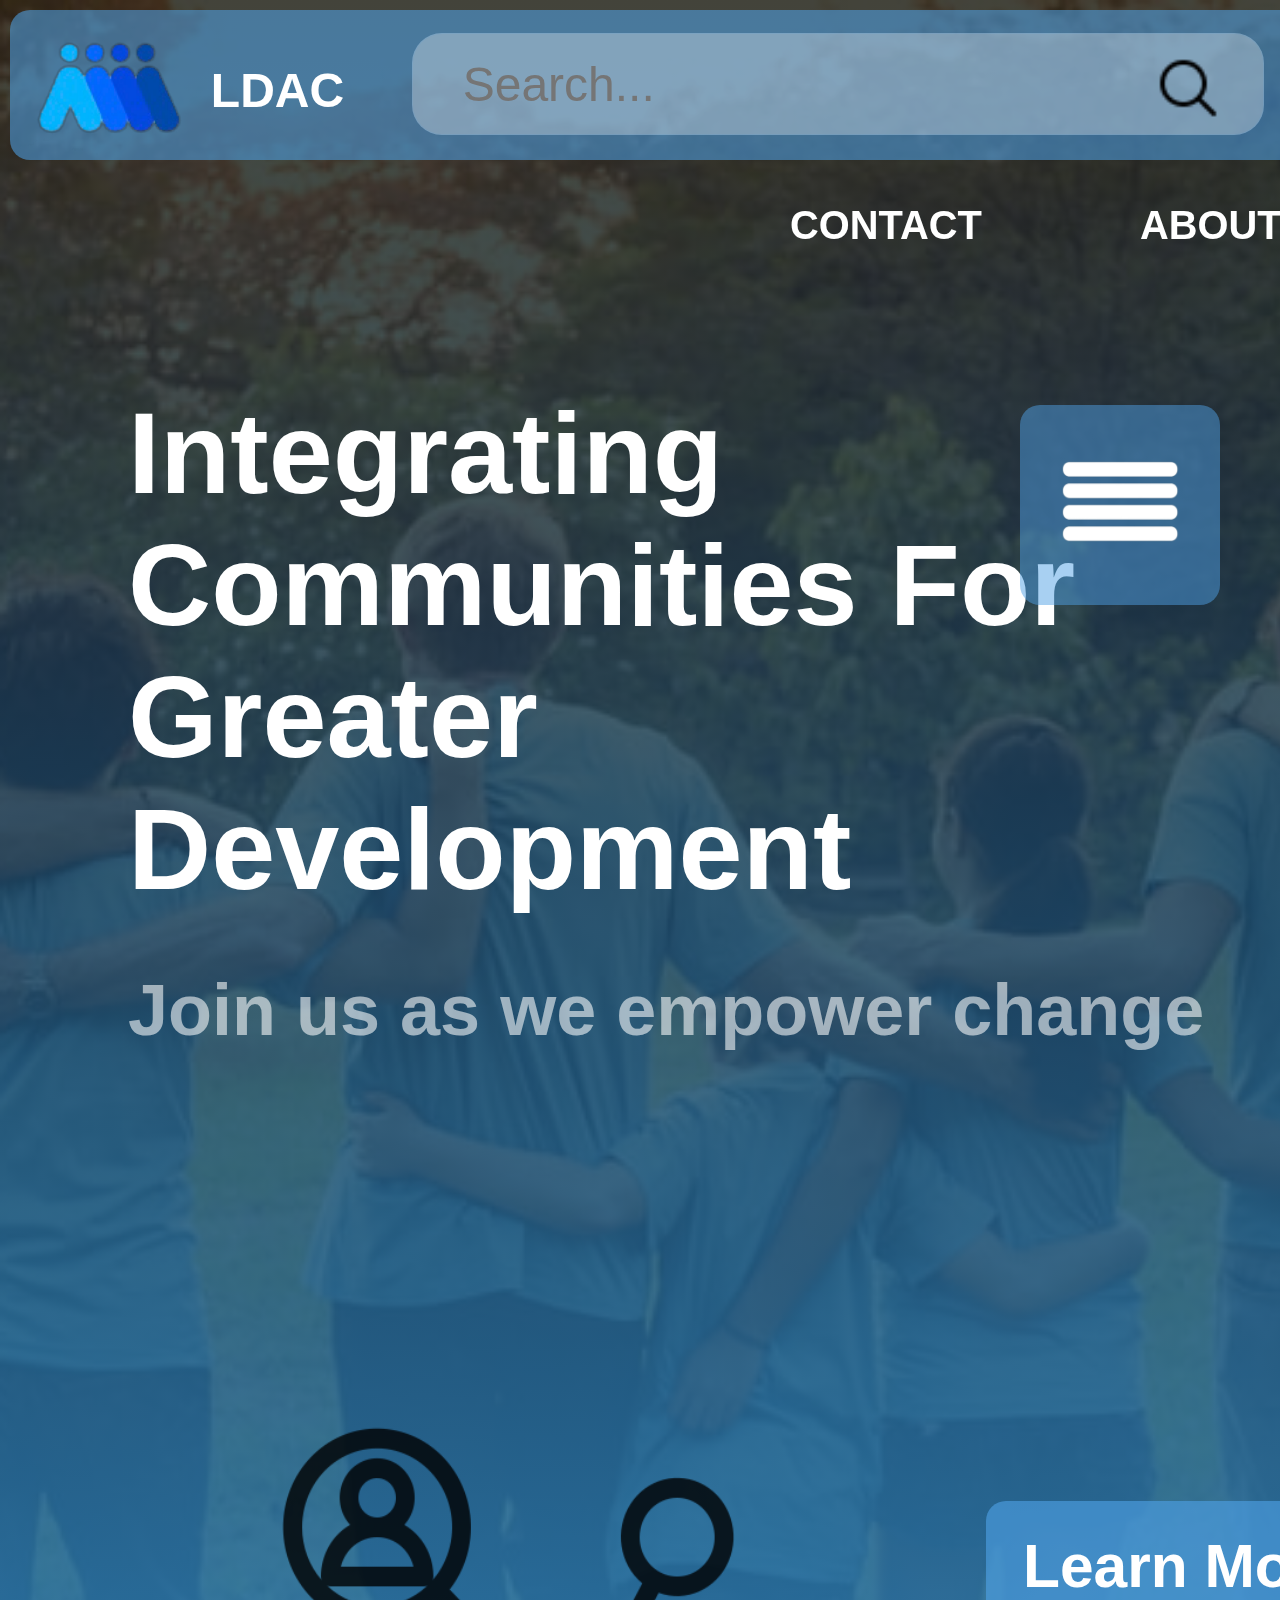
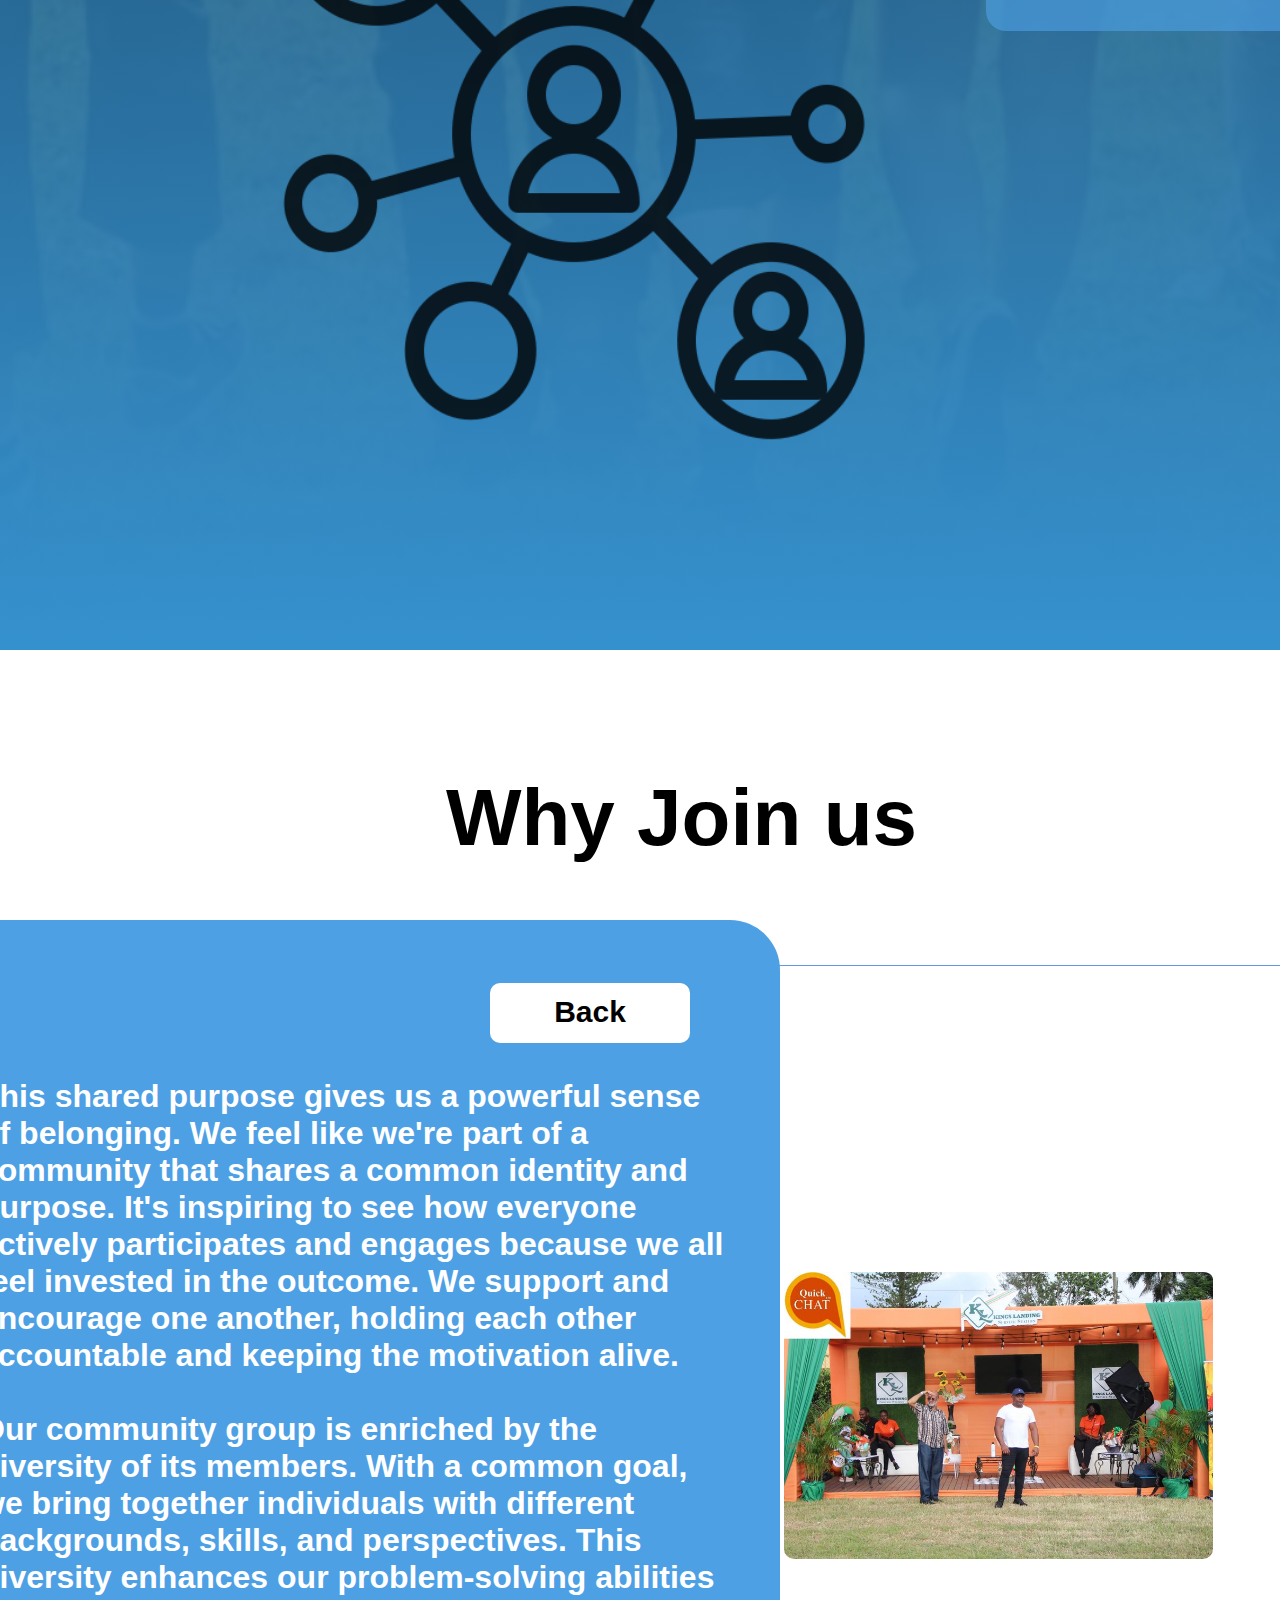
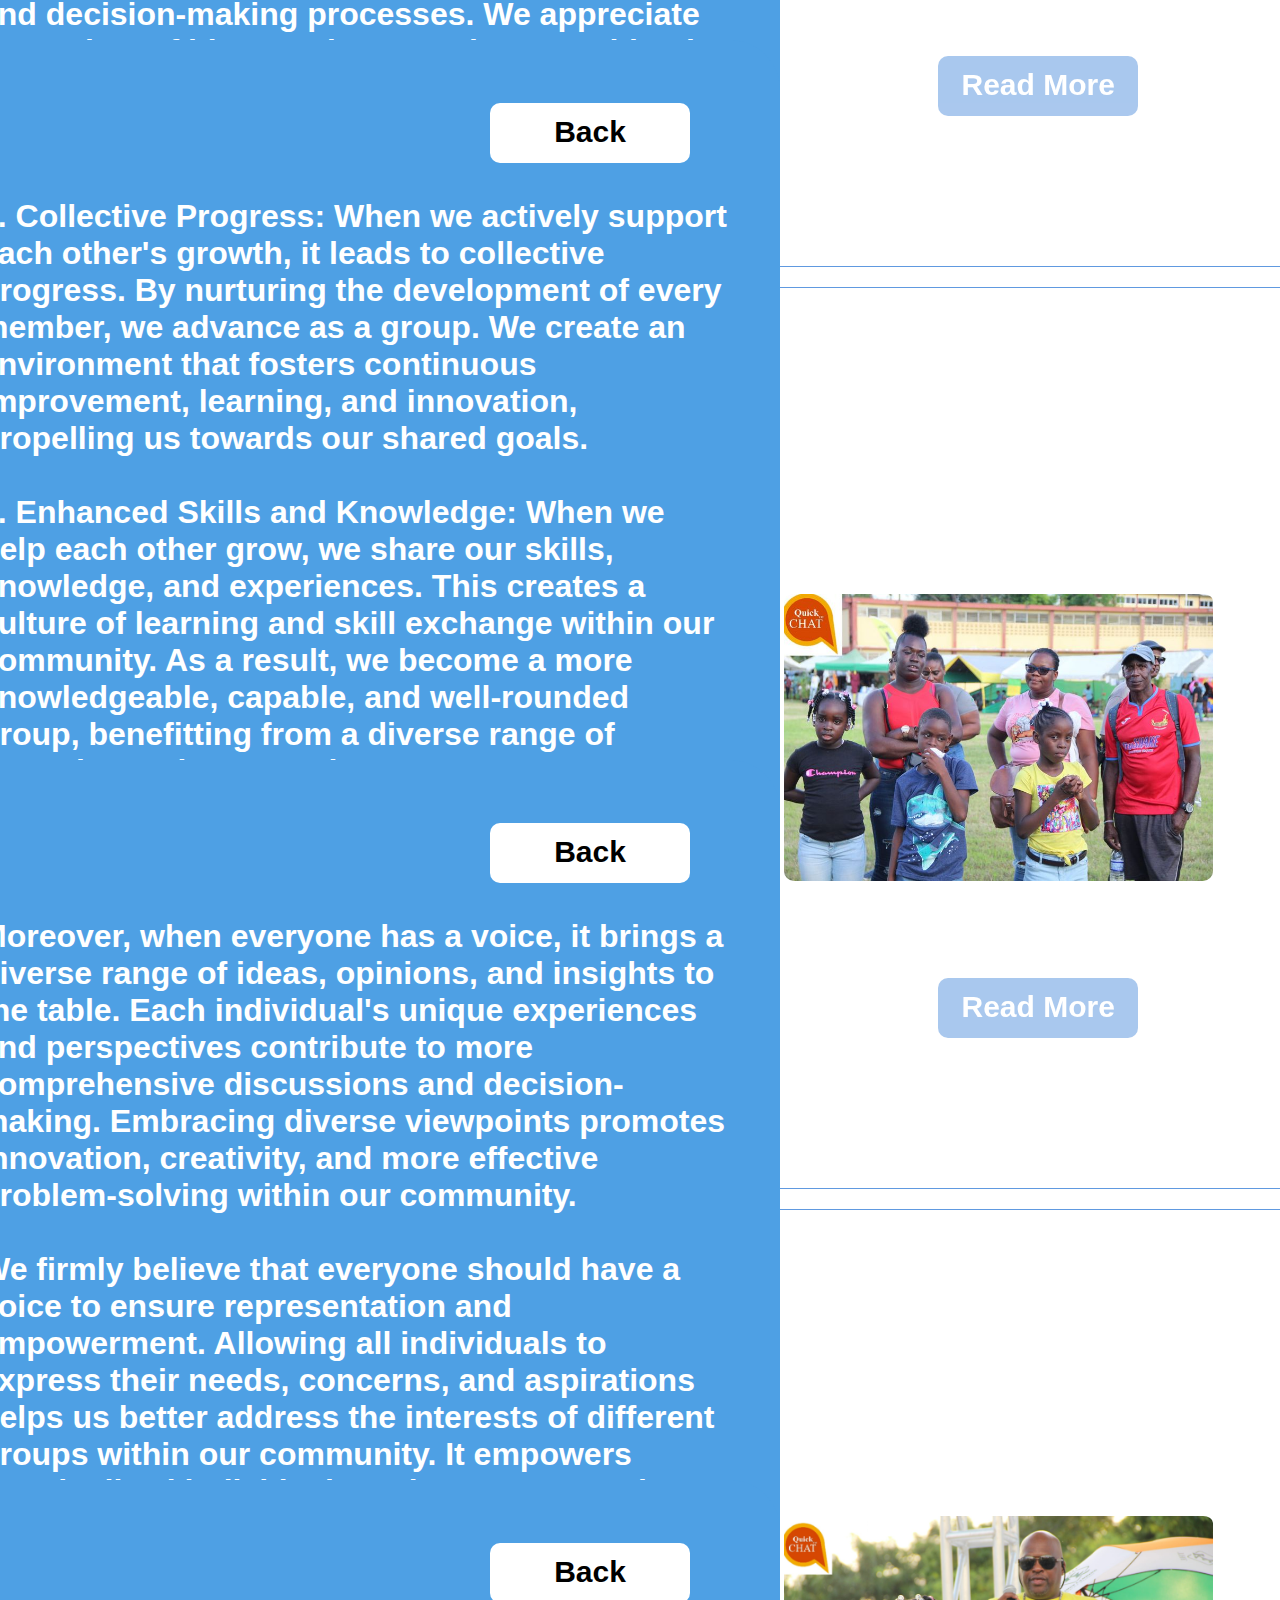
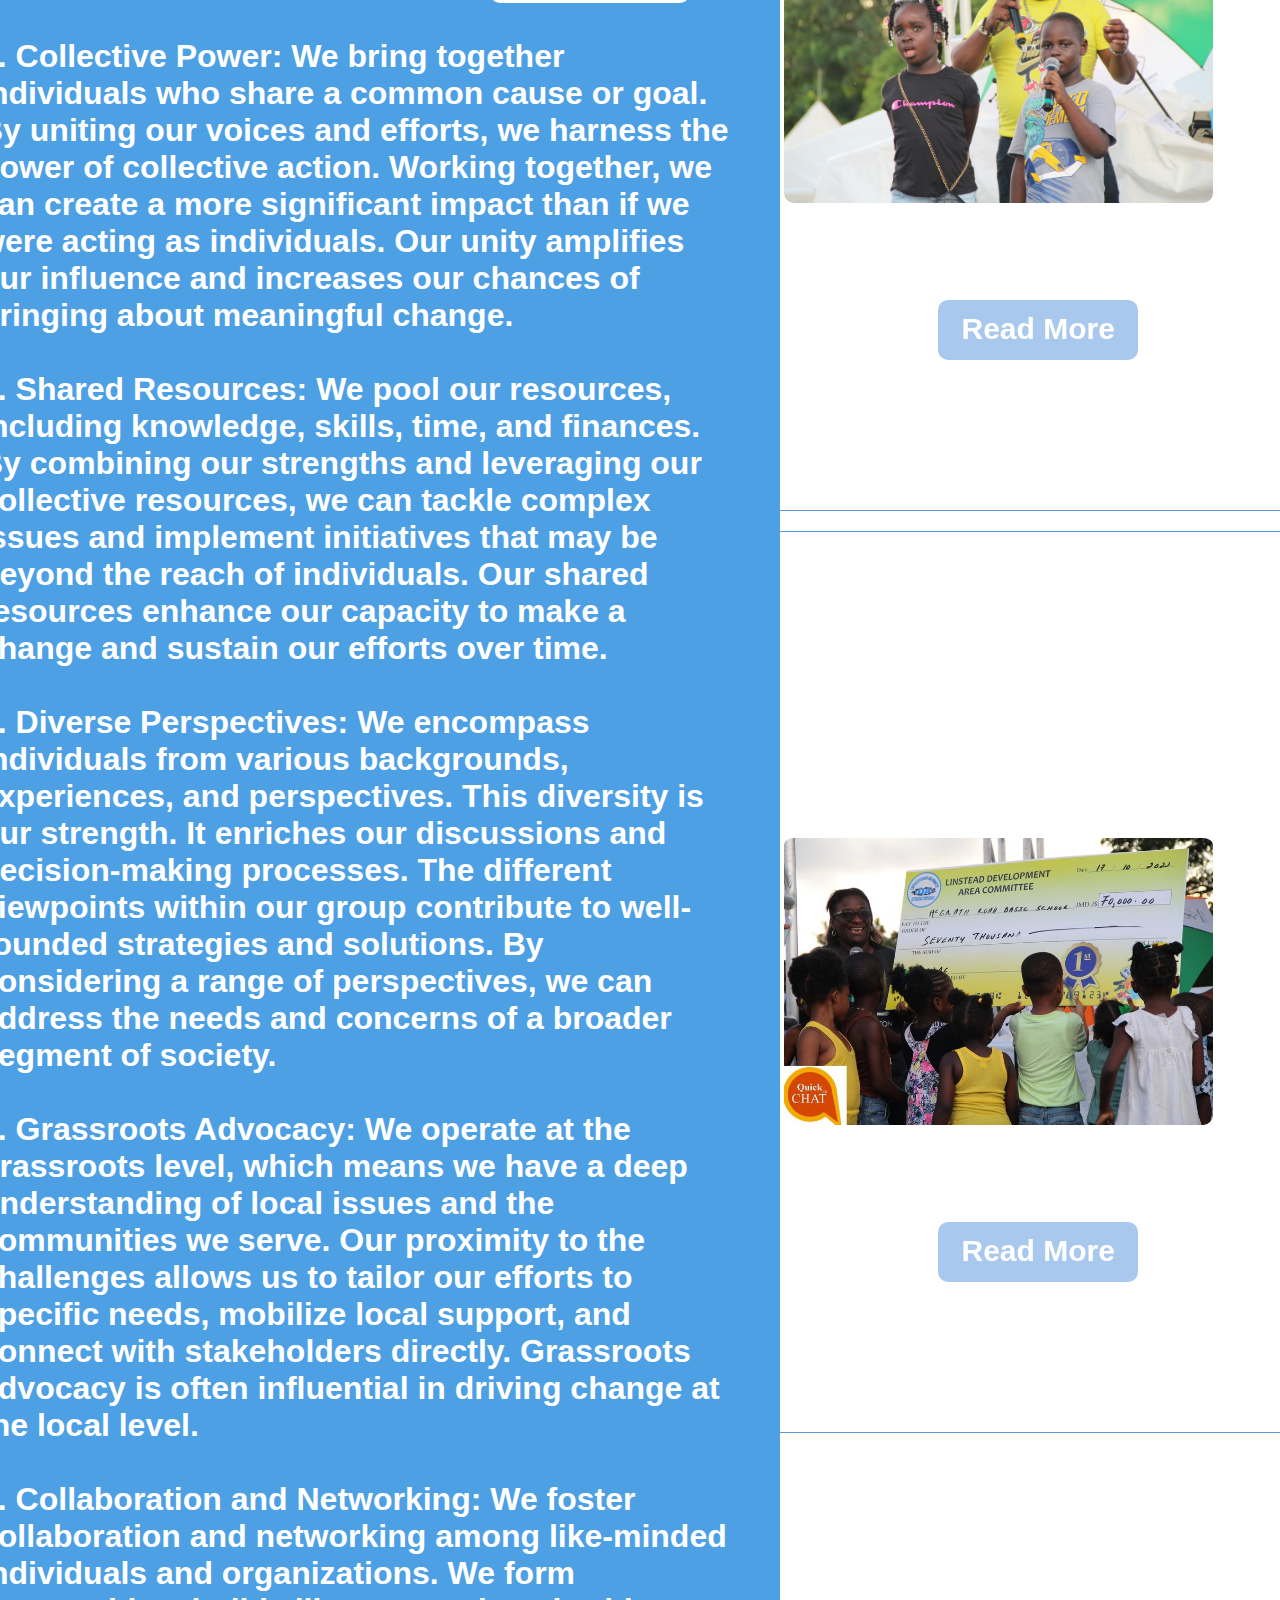
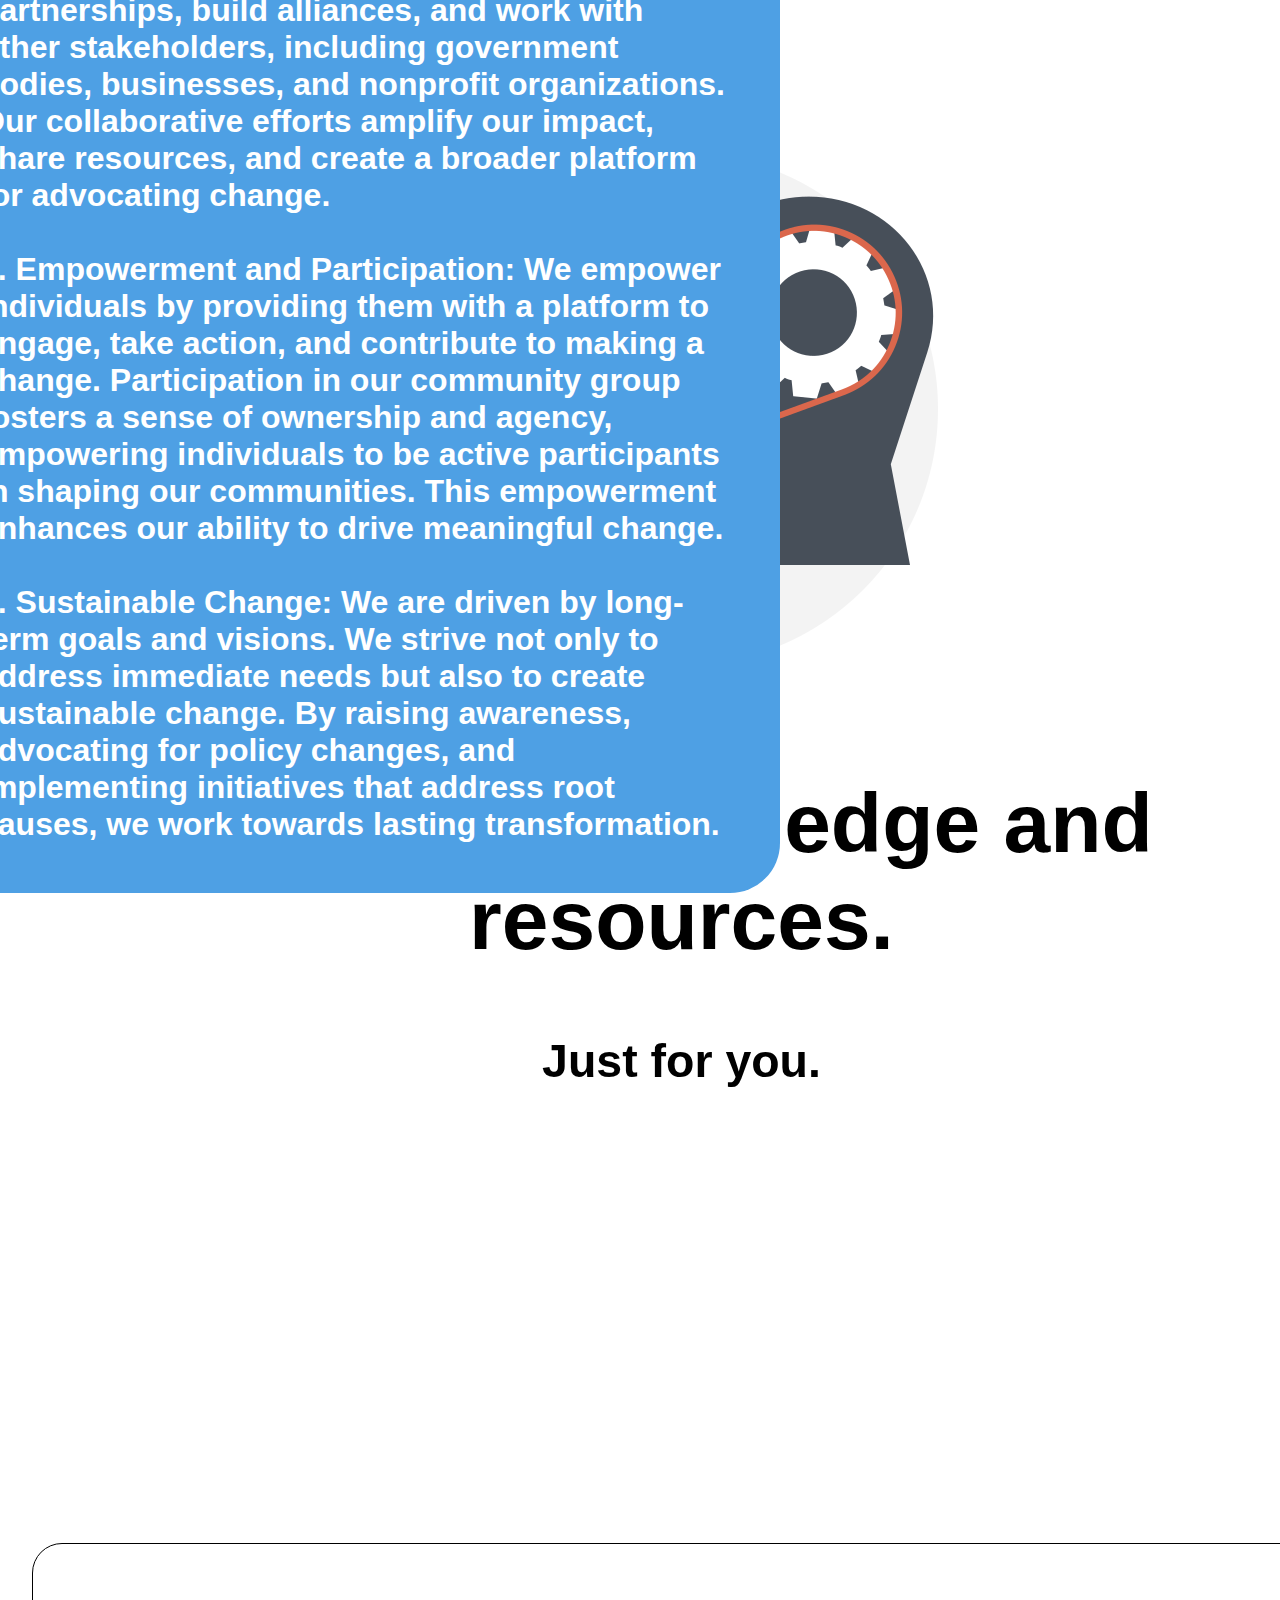
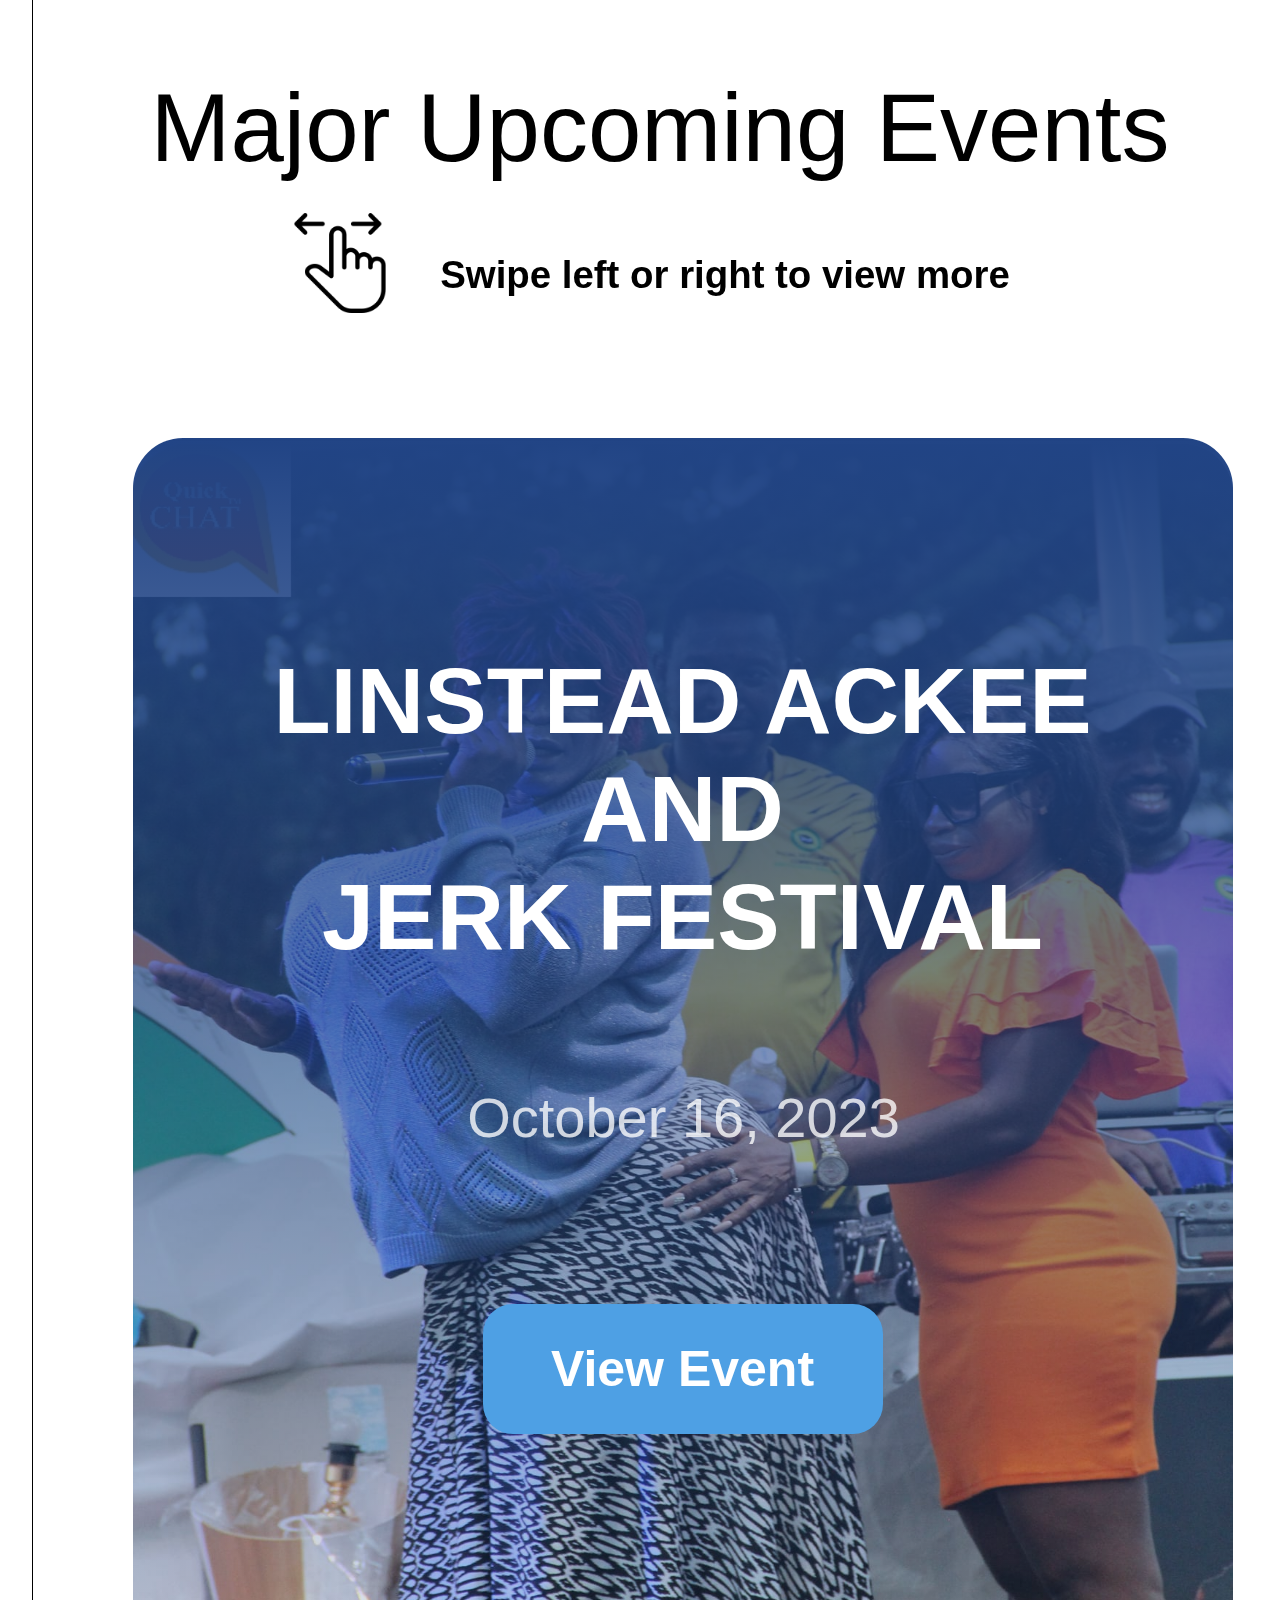
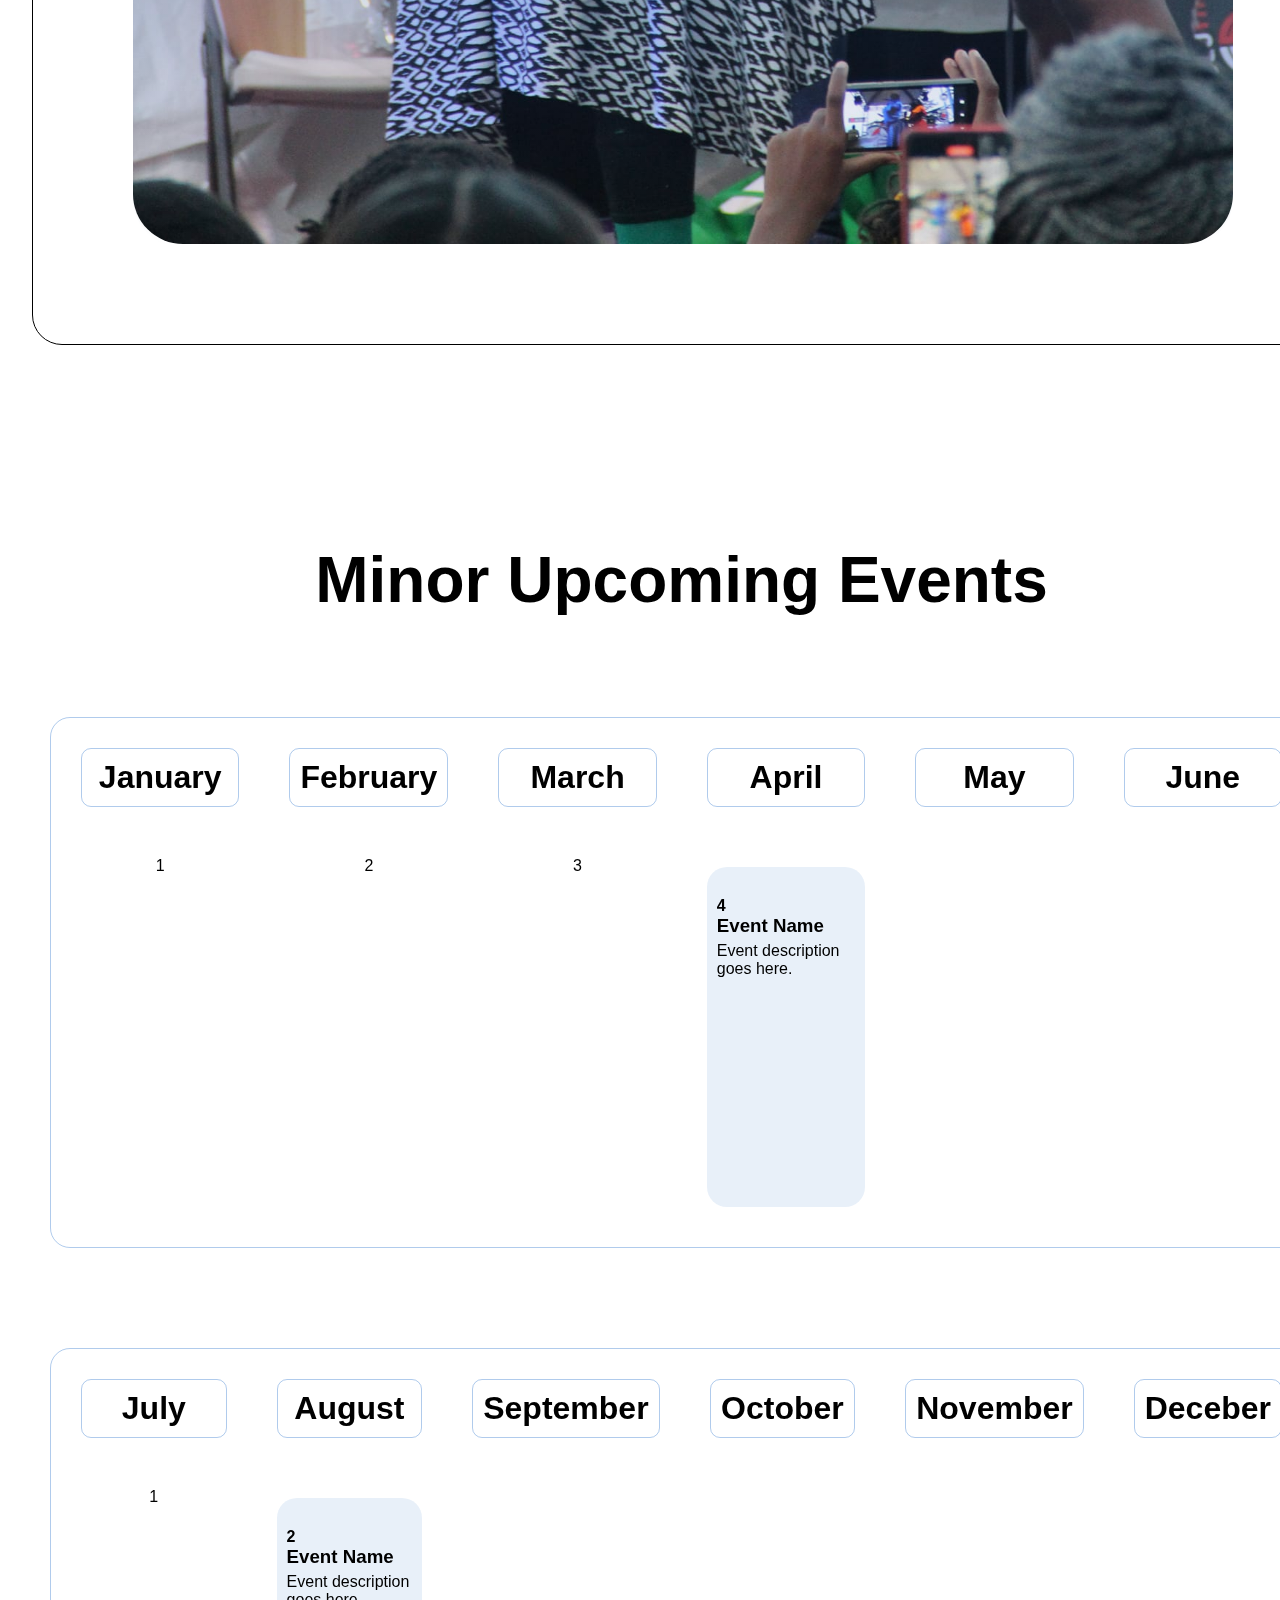
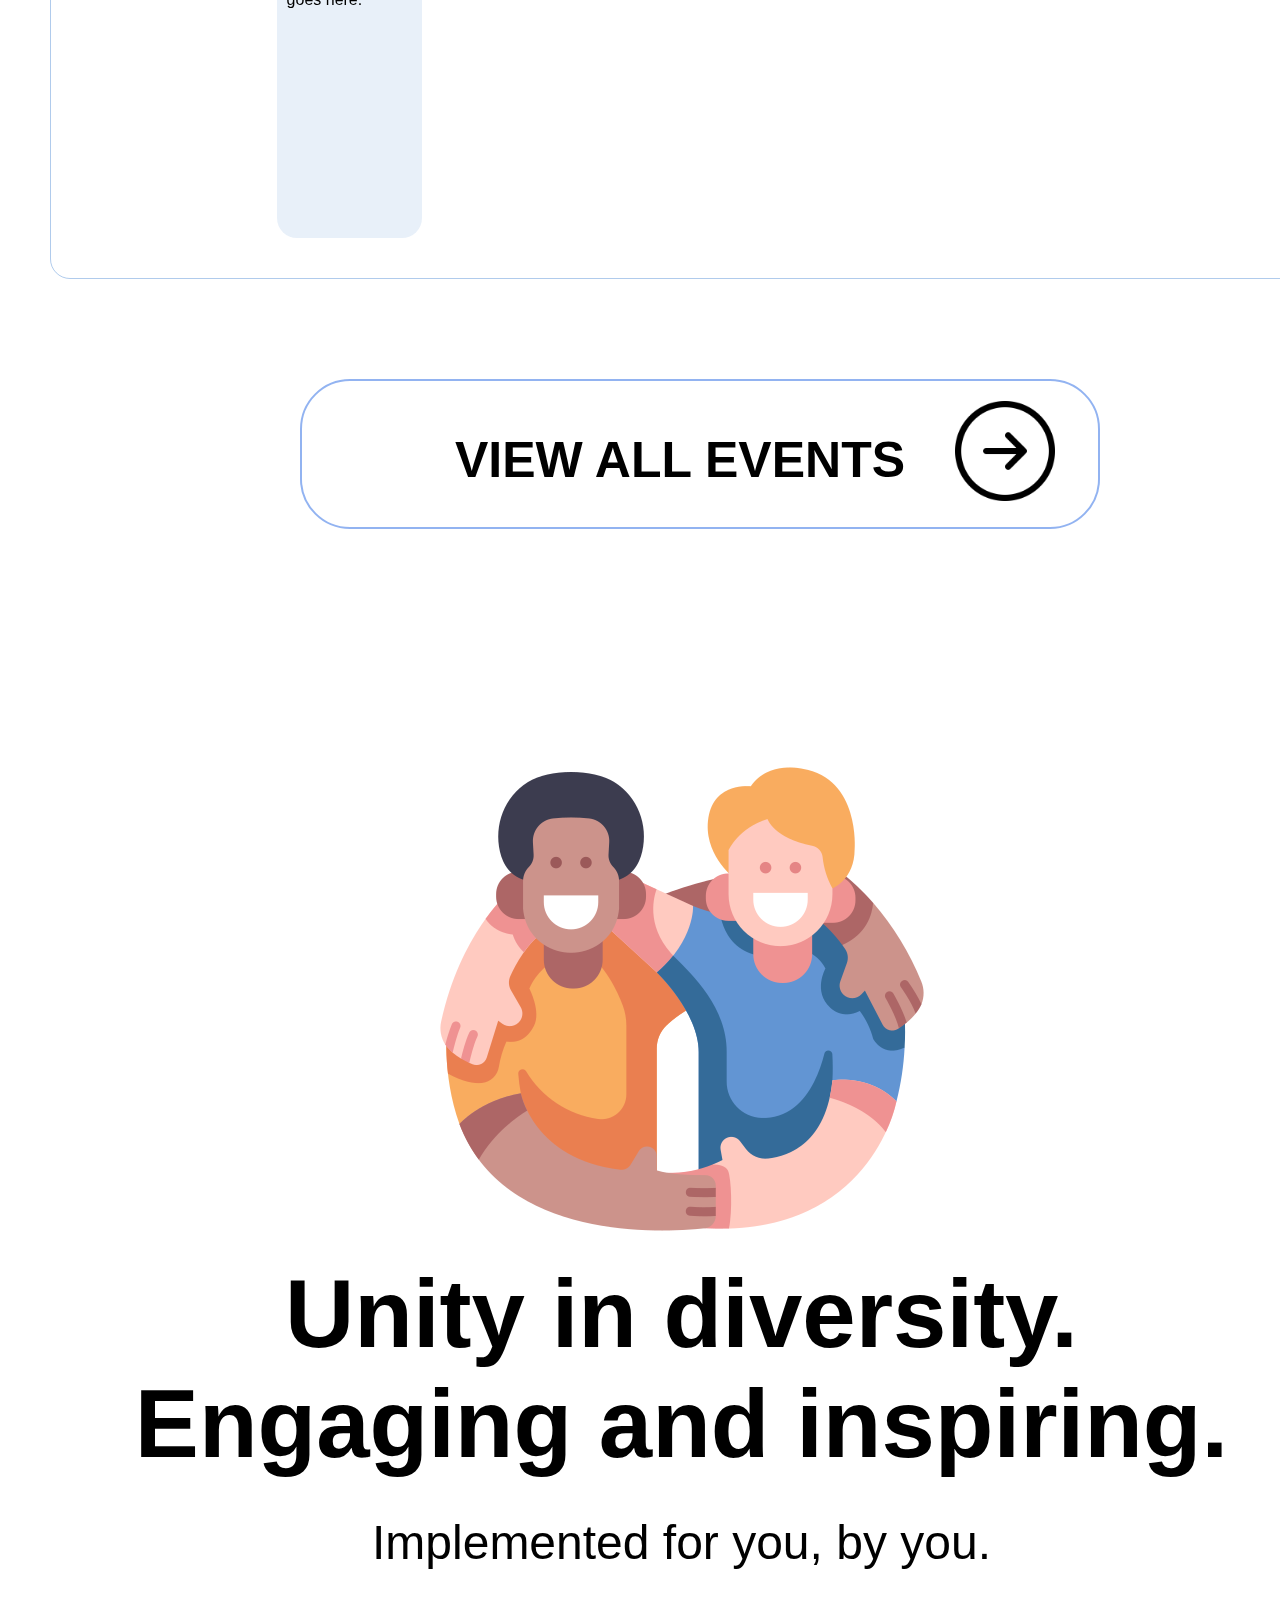
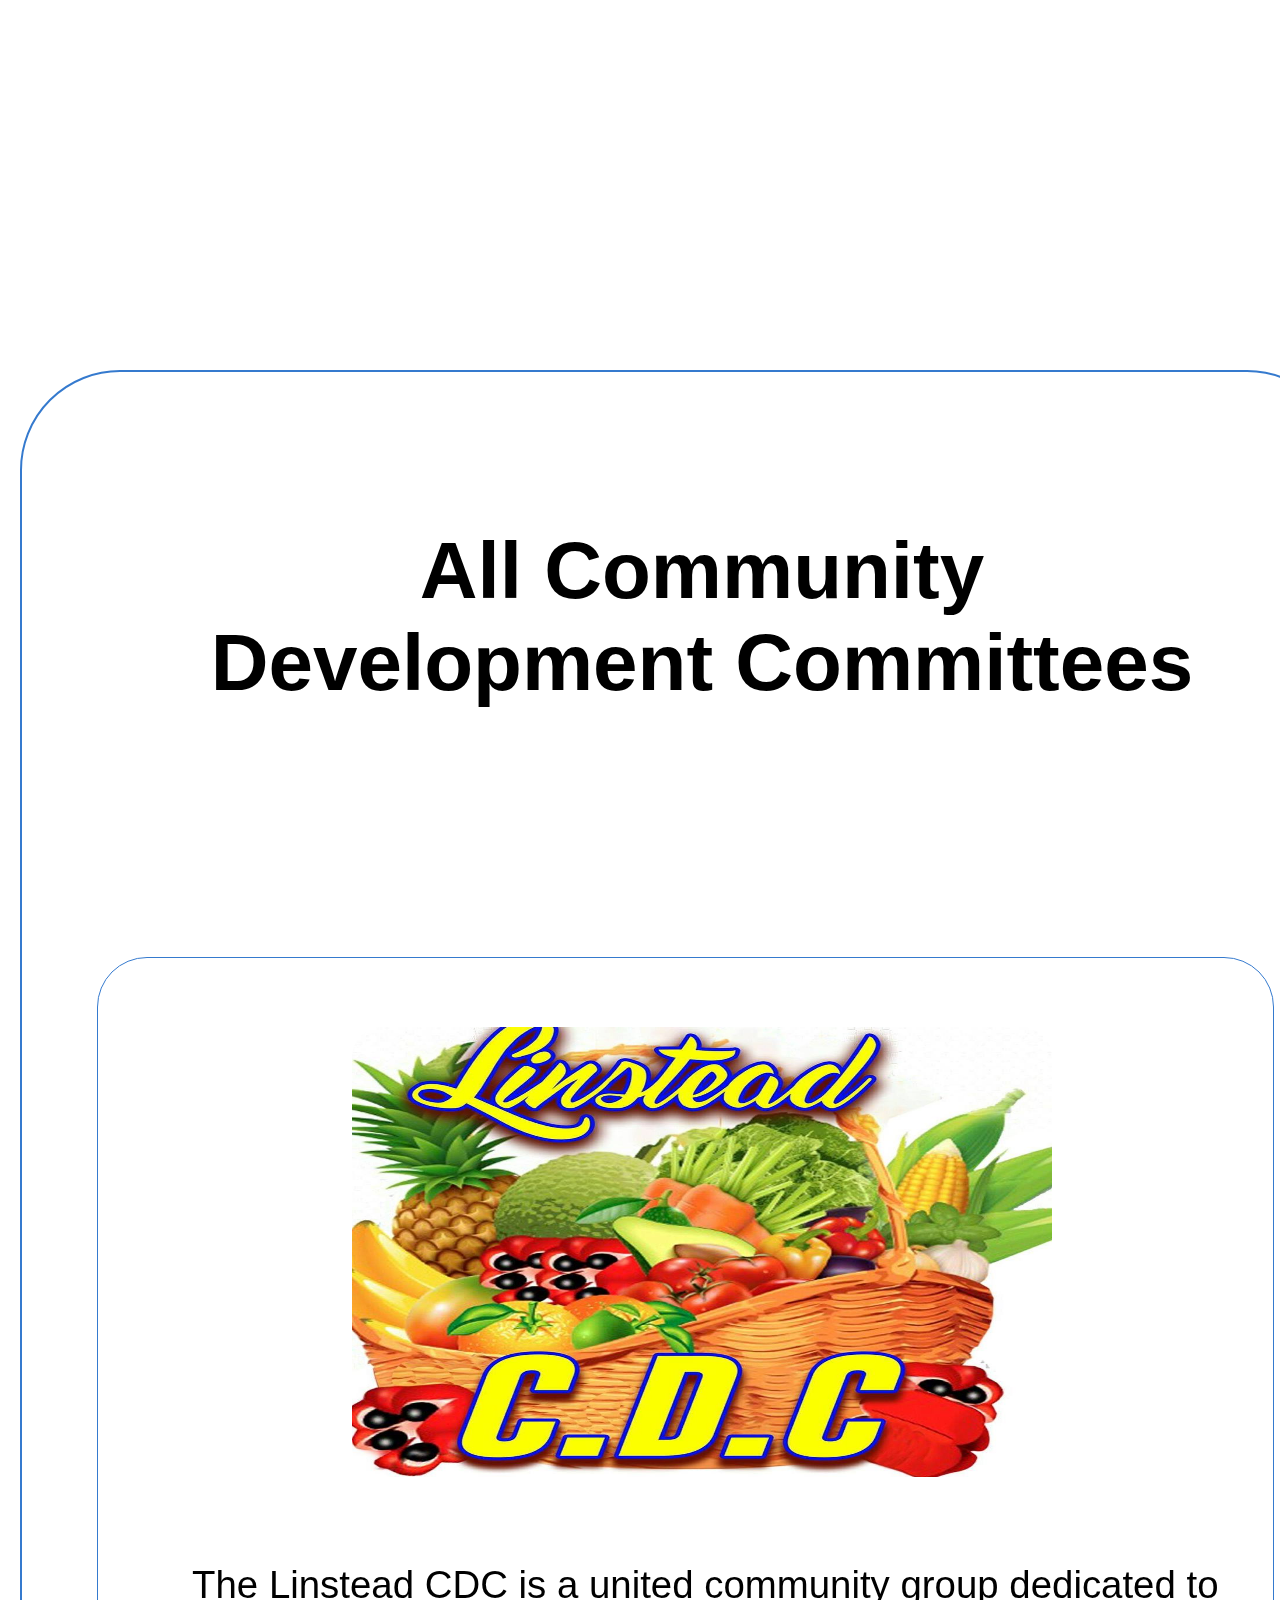
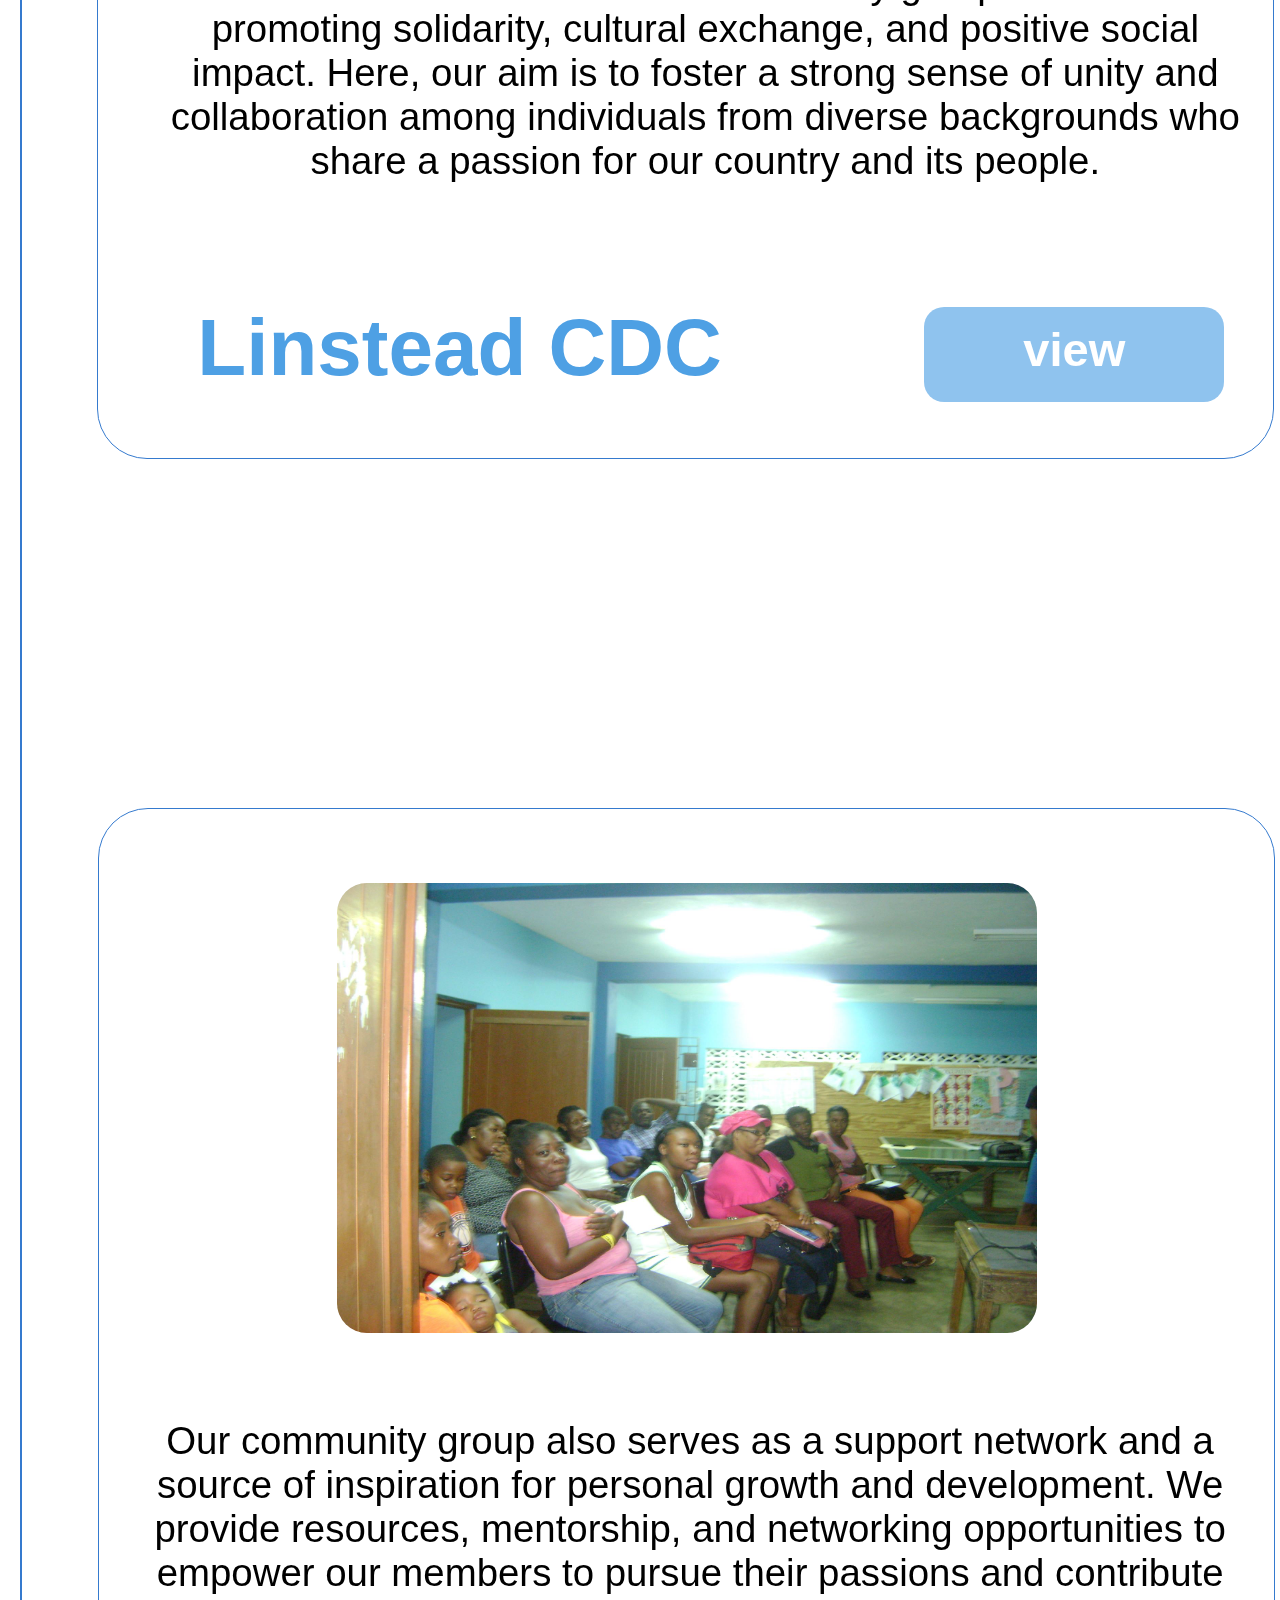
==== commit 1f11f213: "Add files via upload" ====
--- a/index.html
+++ b/index.html
@@ -235,7 +235,7 @@
                         <li><a href="https://newperson10.github.io/LDAC/"> HOME</a></li>
                         <li><a href="https://newperson10.github.io/LDAC-Learn-More/"> LEARN MORE</a></li>
                         <li><a href="//newperson10.github.io/LDAC-Register/">SIGN UP</a></li>
-                        <li><a href=""></a></li>
+                        <li><a href="https://newperson10.github.io/LDAC-Events/">EVENTS</a></li>
                         <li><a href=""></a></li>
                         <li><a href=""></a></li>
                         <li><a href=""></a></li>
@@ -706,6 +706,59 @@
             </script>               
               </div>
             </div>
+            <div class="calendar">
+                <h1>Minor Upcoming Events</h1>
+                <div class="calendar-grid">
+                    <div class="day">January</div>
+                    <div class="day">February</div>
+                    <div class="day">March</div>
+                    <div class="day">April</div>
+                    <div class="day">May</div>
+                    <div class="day">June</div>
+                  
+                  <div class="date">1</div>
+                  <div class="date">2</div>
+                  <div class="date">3</div>
+                  <!-- Add more date divs for the rest of the month -->
+                  
+                  <div class="event">
+                    <div class="event-date">4</div>
+                    <div class="event-info">
+                      <h3>Event Name</h3>
+                      <p>Event description goes here.</p>
+                    </div>
+                  </div>
+                  <!-- Add more event divs for other upcoming events -->
+                </div>
+
+                <div class="calendar-grid">
+                    <div class="day">July</div>
+                    <div class="day">August</div>
+                    <div class="day">September</div>
+                    <div class="day">October</div>
+                    <div class="day">November</div>
+                    <div class="day">Deceber</div>
+
+                    
+                    <div class="date">1</div>
+                    <!-- Add more date divs for the rest of the month -->
+                    
+                    <div class="event">
+                      <div class="event-date">2</div>
+                      <div class="event-info">
+                        <h3>Event Name</h3>
+                        <p>Event description goes here.</p>
+                      </div>
+                    </div>
+                    <!-- Add more event divs for other upcoming events -->
+                  </div>
+
+                  <button class="viewevents">
+                    <a href="https://newperson10.github.io/LDAC/"> VIEW ALL EVENTS <img src="images/right.png"></a>
+                  </button>
+
+              </div>
+        
 
             </section>
             <section id="motivation">
--- a/LDAC1.css
+++ b/LDAC1.css
@@ -1551,8 +1551,103 @@
    display: none;
 }
 
+
+
+.calendar {
+    width: 1263px;
+    margin: 50px;
+    margin-top: 2200px;
+    position: absolute;
+
+  }
+  
+  .calendar h1 {
+    text-align: center;
+    font-size: 400%;
+  }
+  
+  .calendar-grid {
+    display: grid;
+    grid-template-columns: repeat(6, 1fr);
+    grid-gap: 50px;
+    margin-top: 100px;
+    padding: 30px;
+    border: 1px solid black;
+    border-color: #357ace64;
+    border-radius: 20px;
+  }
+  
+  .day {
+    text-align: center;
+    font-weight: bold;
+    font-size: 200%;
+    border: 1px solid black;
+    border-color: #357ace64;
+    padding: 10px;
+    border-radius: 10px;
+  }
+  
+  .date {
+    text-align: center;
+  }
+  
+  .event {
+    background-color: #357ace1d;;
+    padding: 10px;
+    padding-top: 30px;
+    margin-bottom: 10px;
+    margin-top: 10px;
+    height: 300px;
+    border-radius: 20px;
+  }
+  
+  .event-date {
+    font-weight: bold;
+  }
+  
+  .event-info h3 {
+    margin: 0;
+  }
+  
+  .event-info p {
+    margin: 5px 0;
+  }
+.viewevents{
+    background-color: #5488e900;
+    border: none;
+    color: white;
+    padding: 50px;
+    padding-left: 10px;
+    text-align: center;
+    text-decoration: none;
+    display: inline-block;
+    font-size: 50px;
+    margin-top: 100px;
+    cursor: pointer;
+    border-radius: 10px;
+    height: 150px;
+    width: 800px;
+    border-radius: 50px;
+    margin-left: 250px;
+    border: 2px solid black;
+    border-color: #5488e9a3;
+}
+.viewevents img{
+    width: 100px;
+    position: absolute;
+    margin-left: 50px;
+    margin-top: -30px;
+}
+.viewevents a{
+    text-decoration: none;
+    color: #000;
+    font-weight: bolder;
+}
+
+
+
 #motivation{
-    margin-top: 3500px;
+    margin-top: 5300px;
     width: 1363px;
     text-align: center;
 }
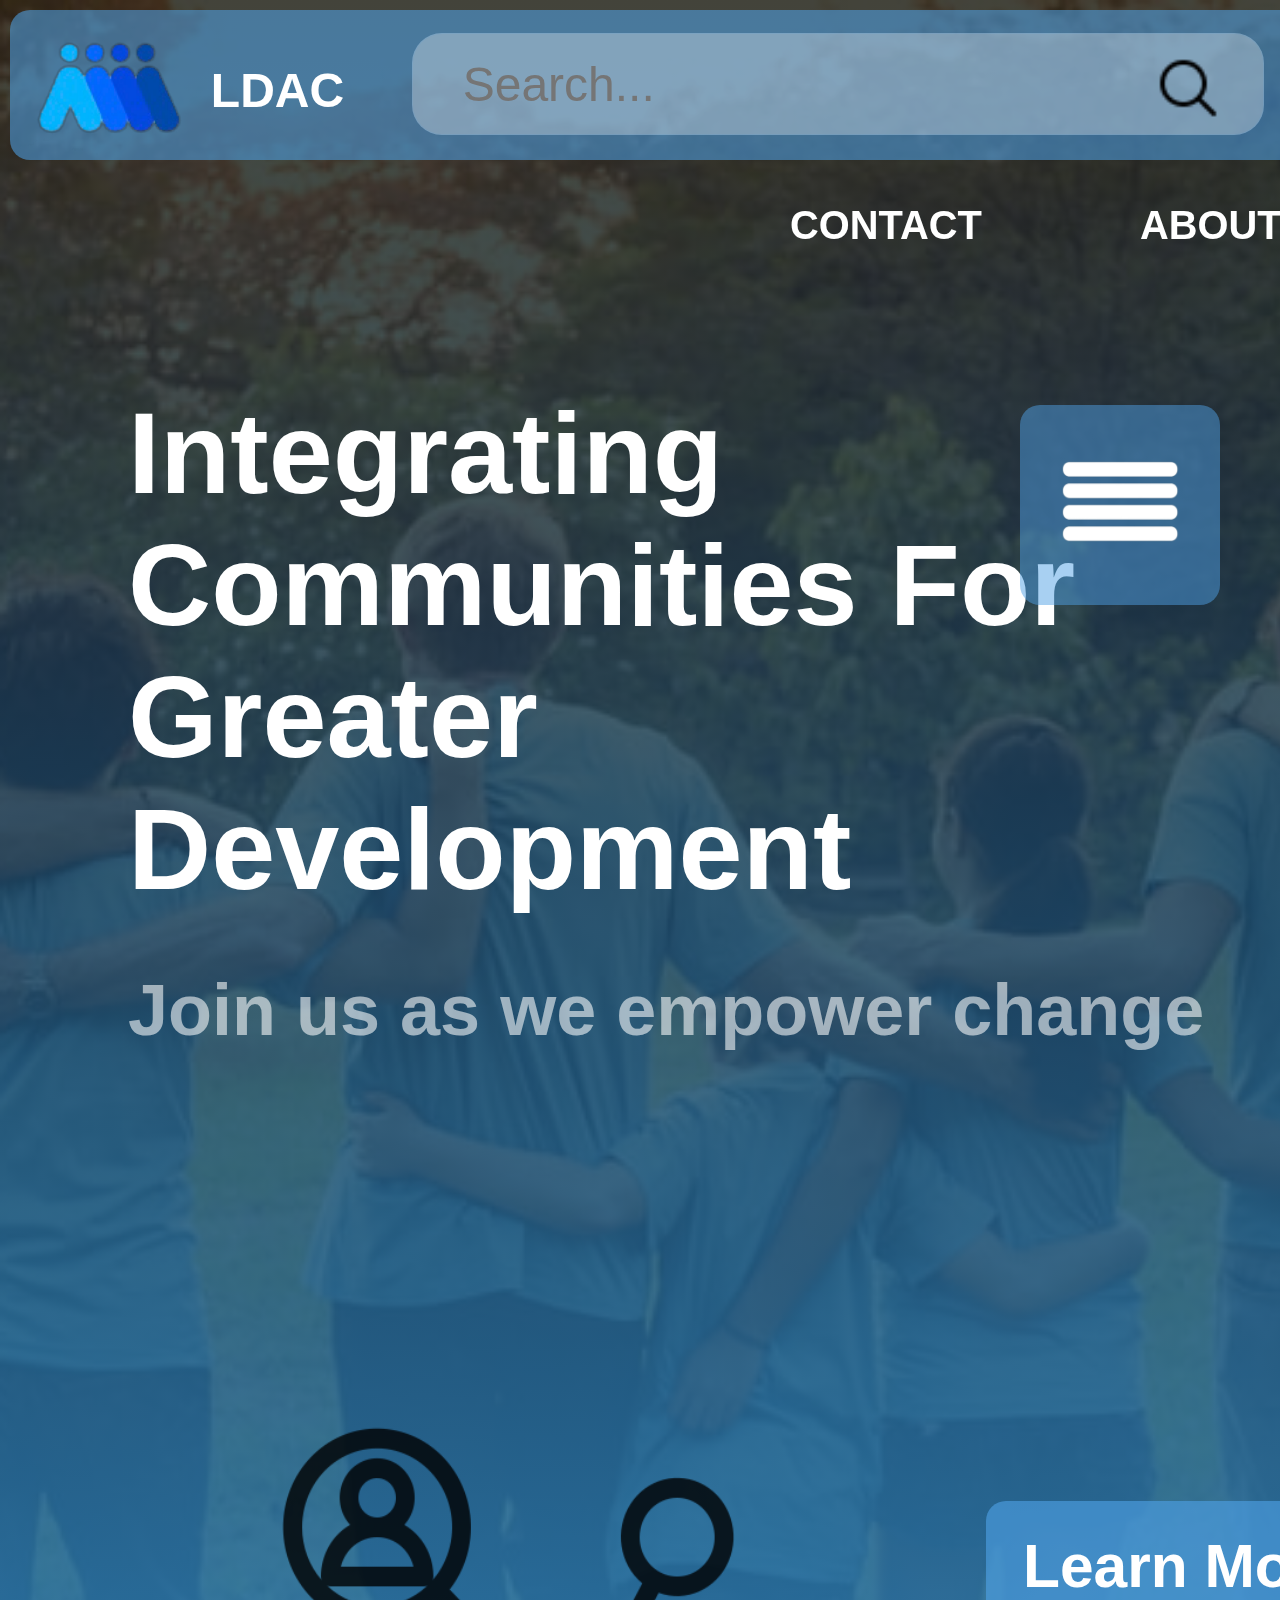
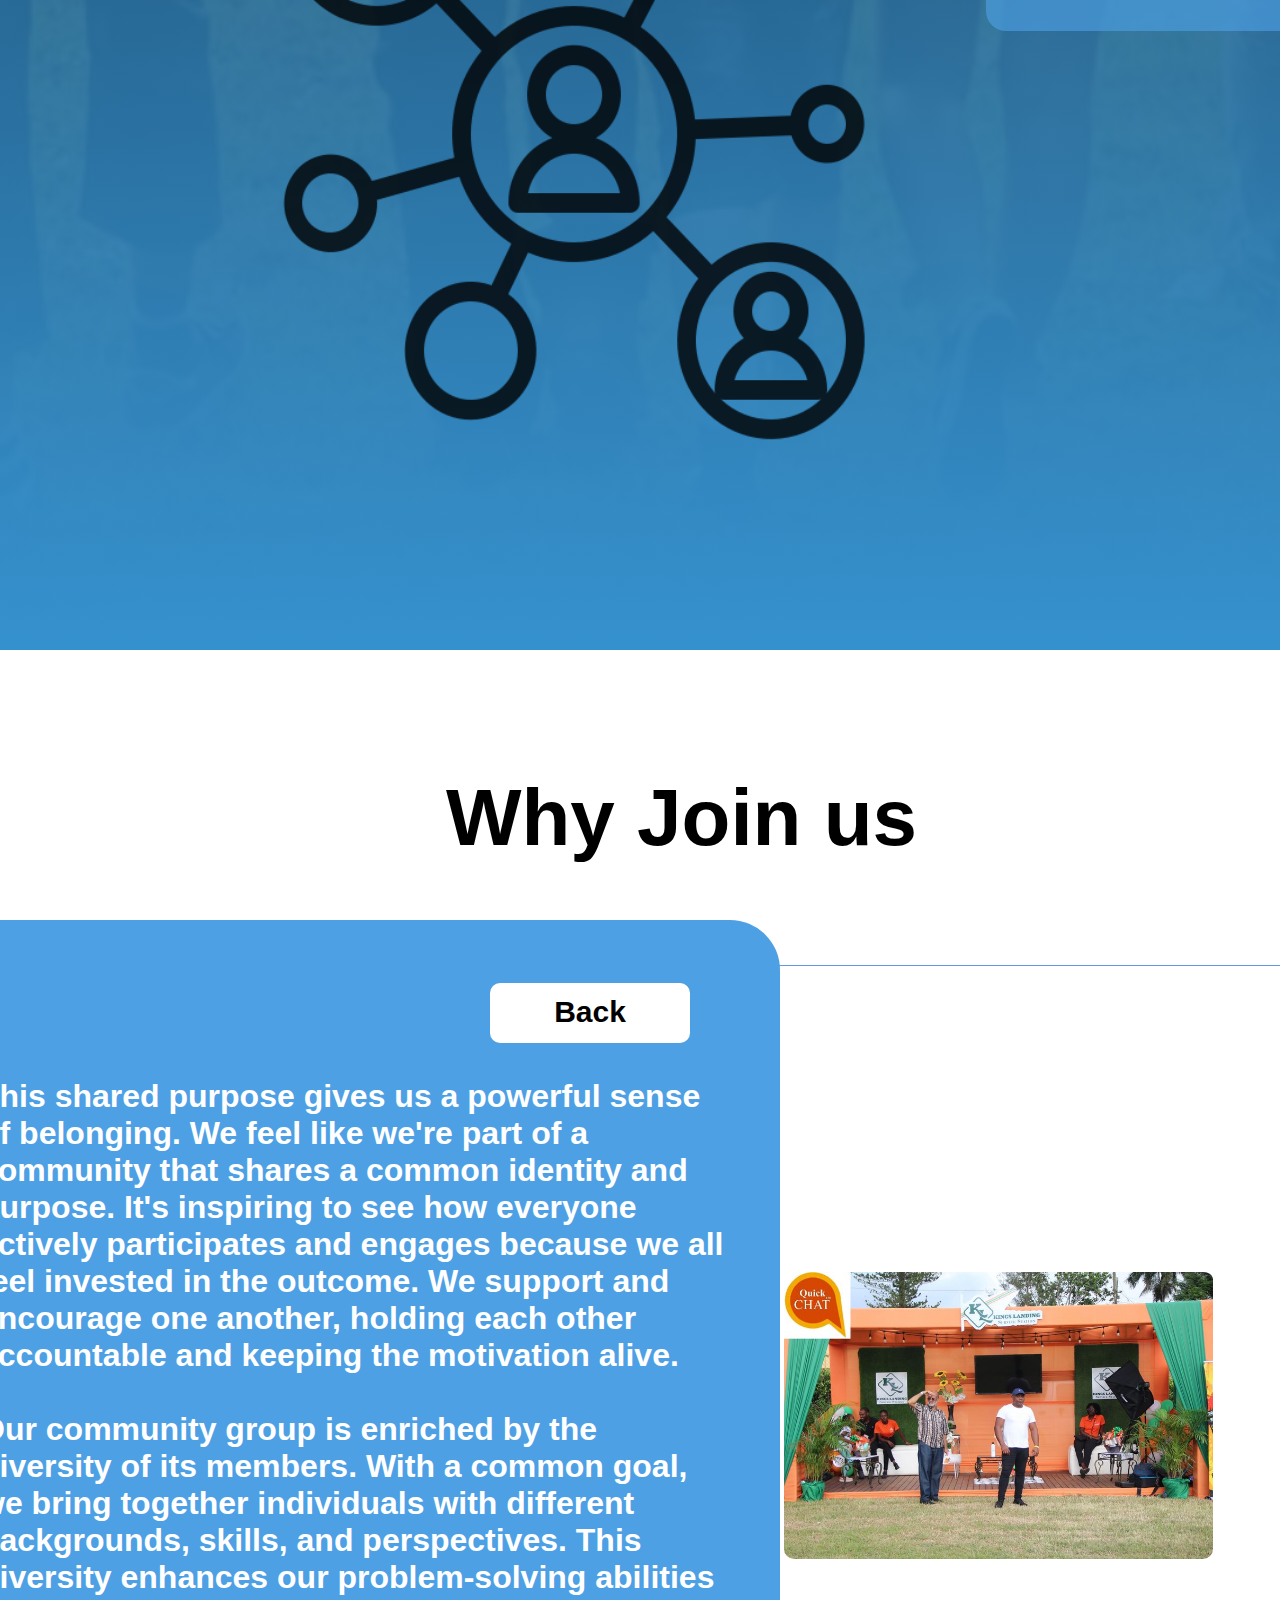
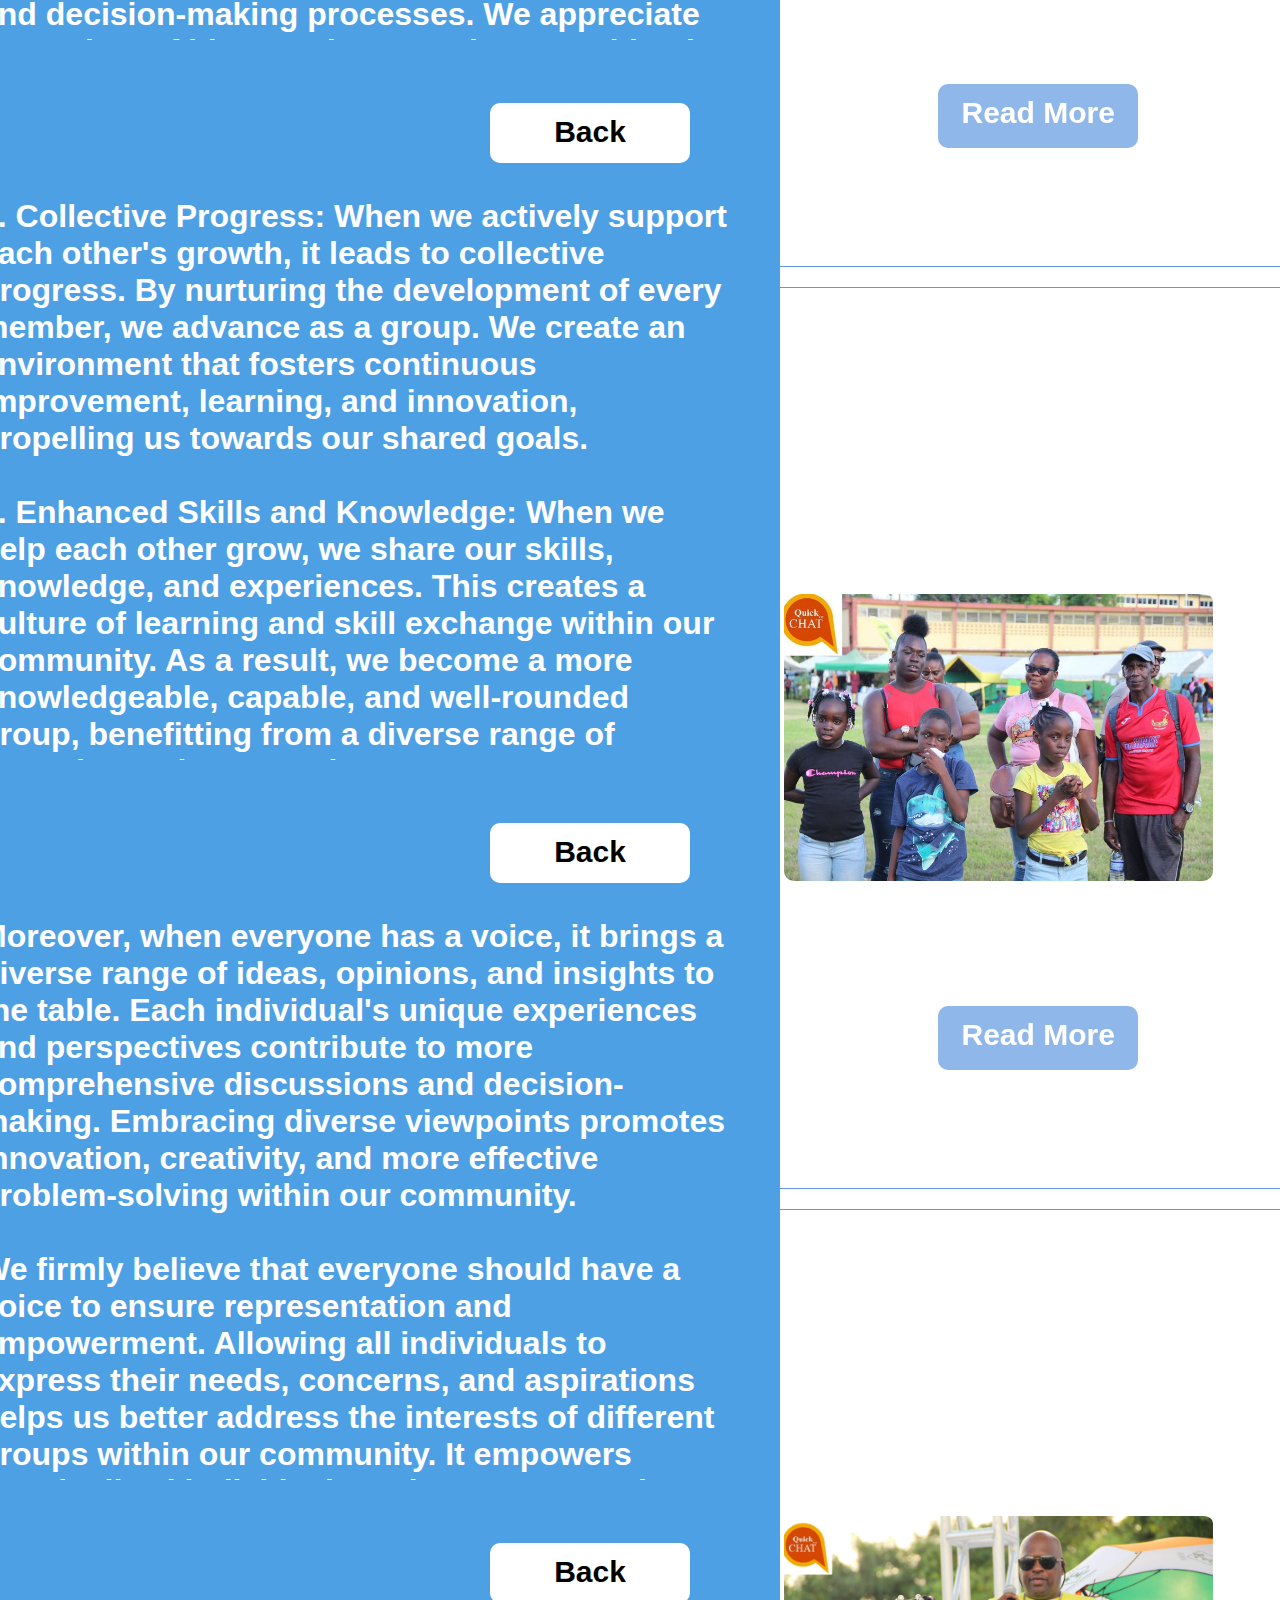
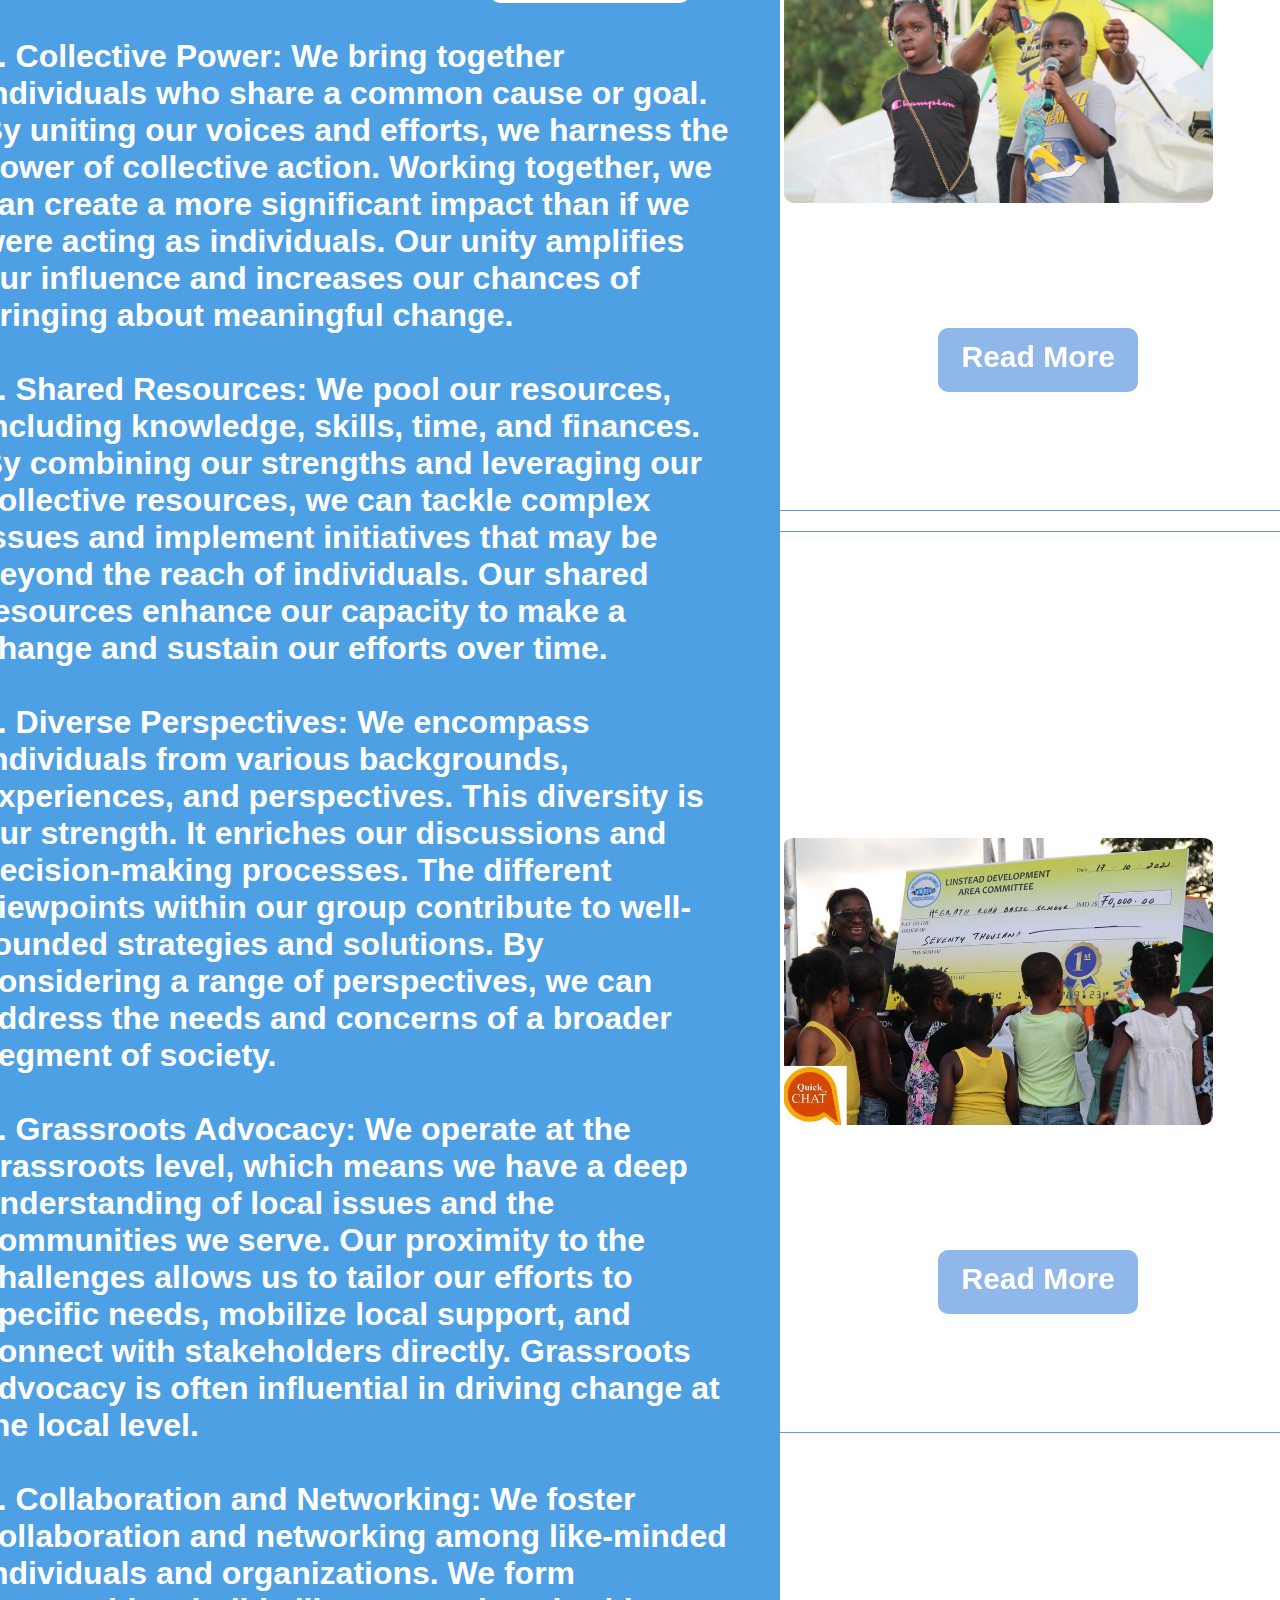
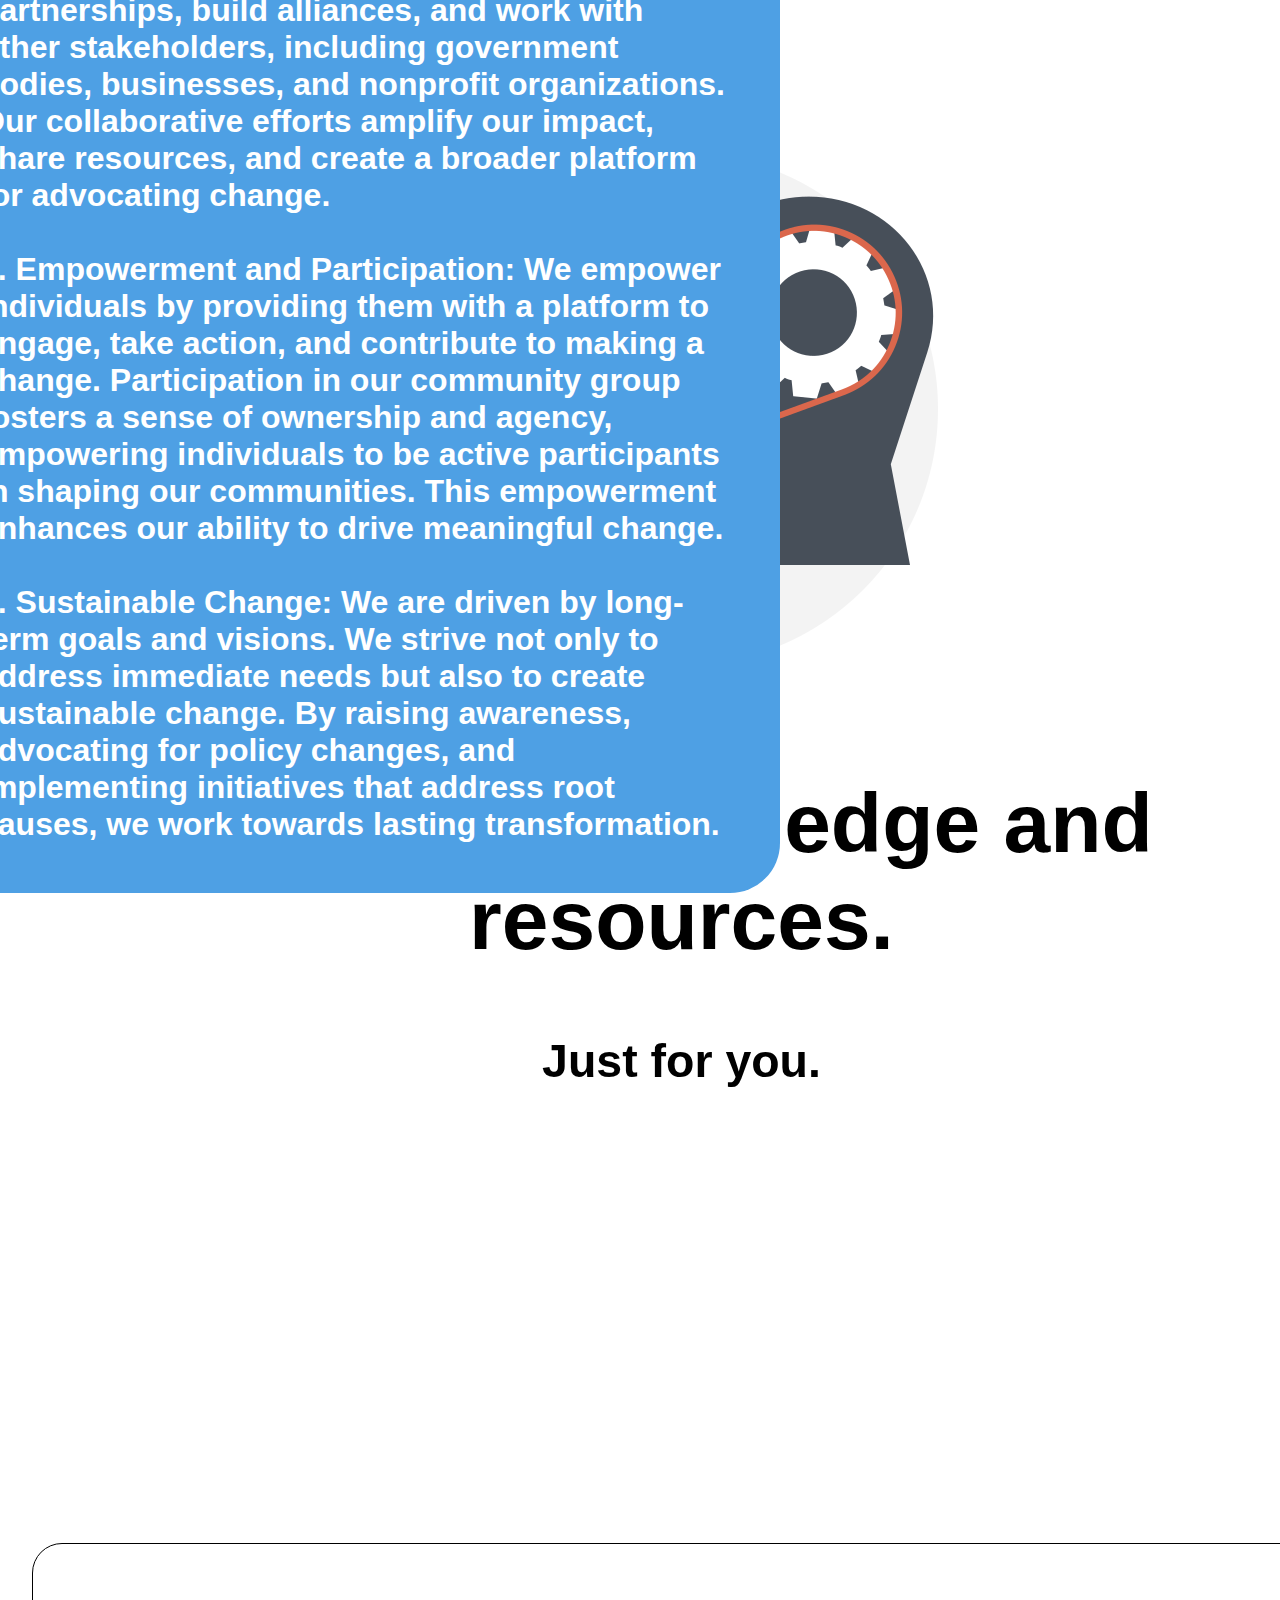
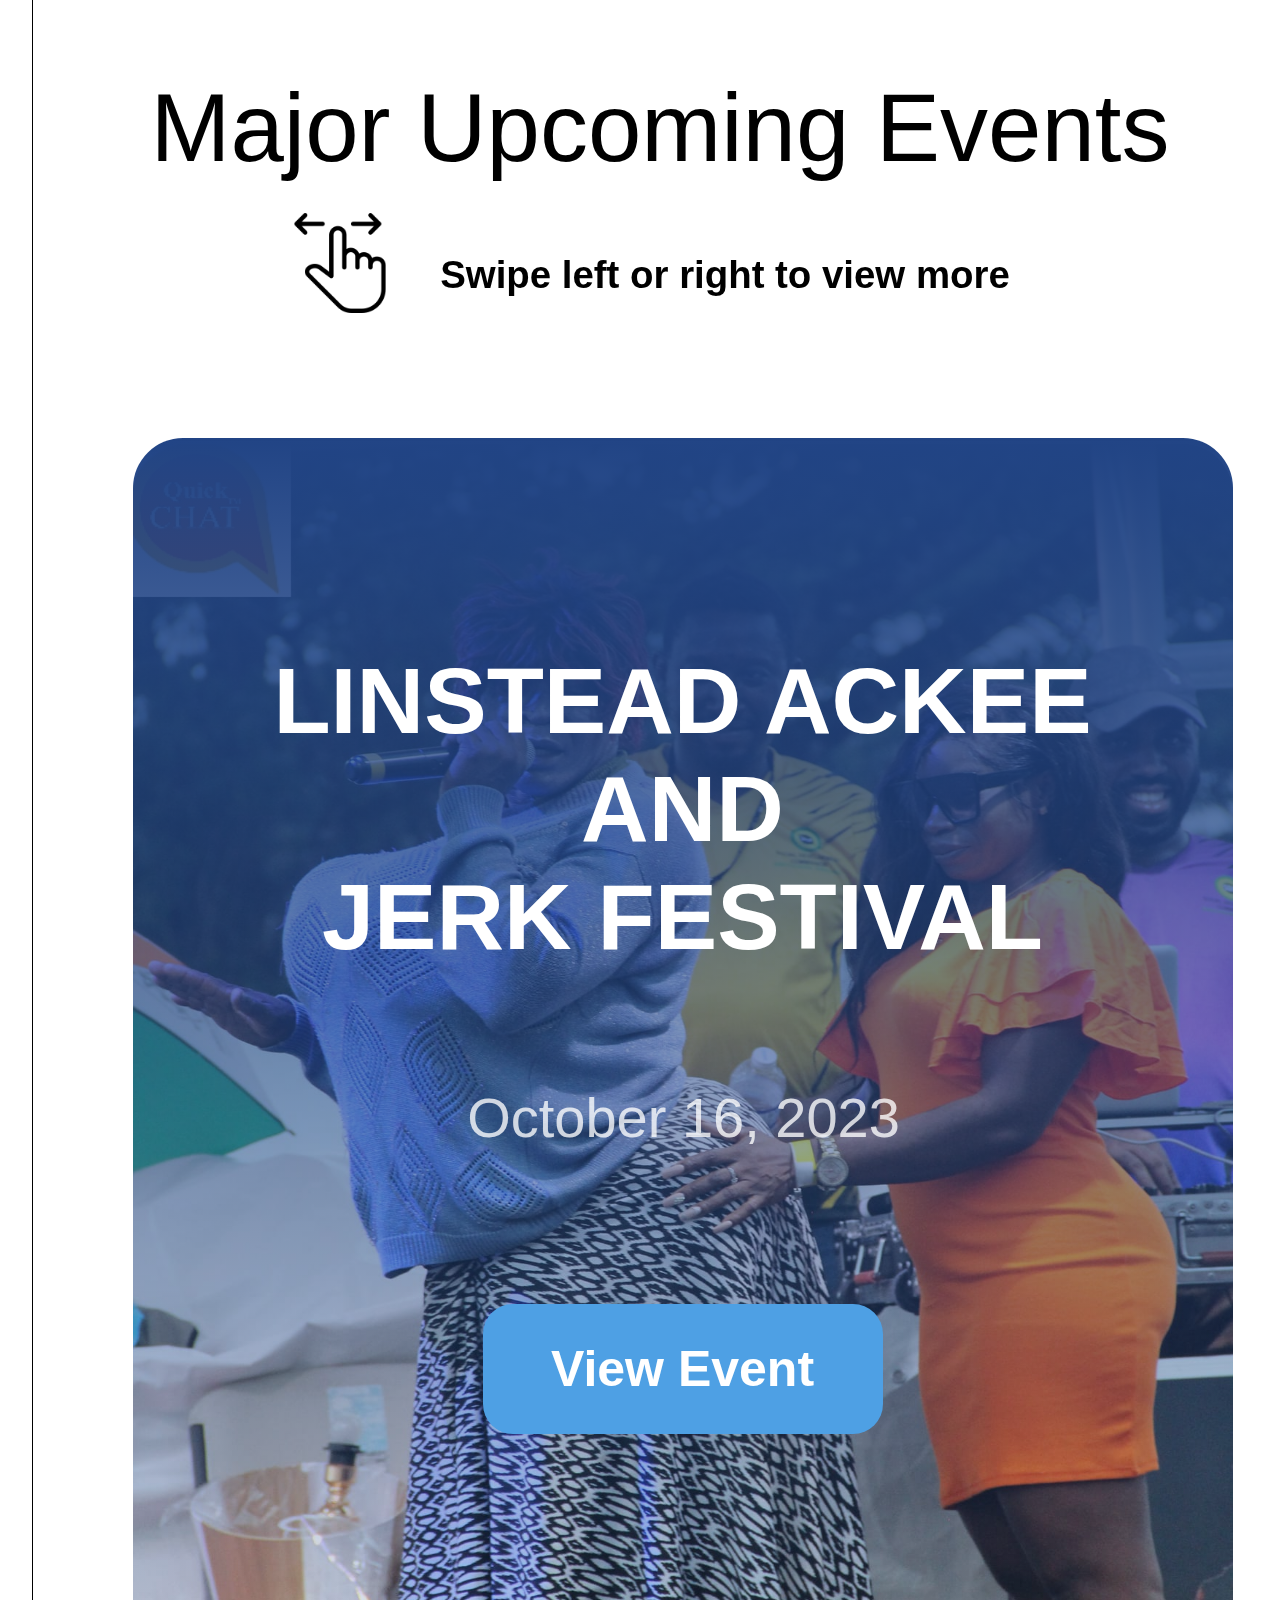
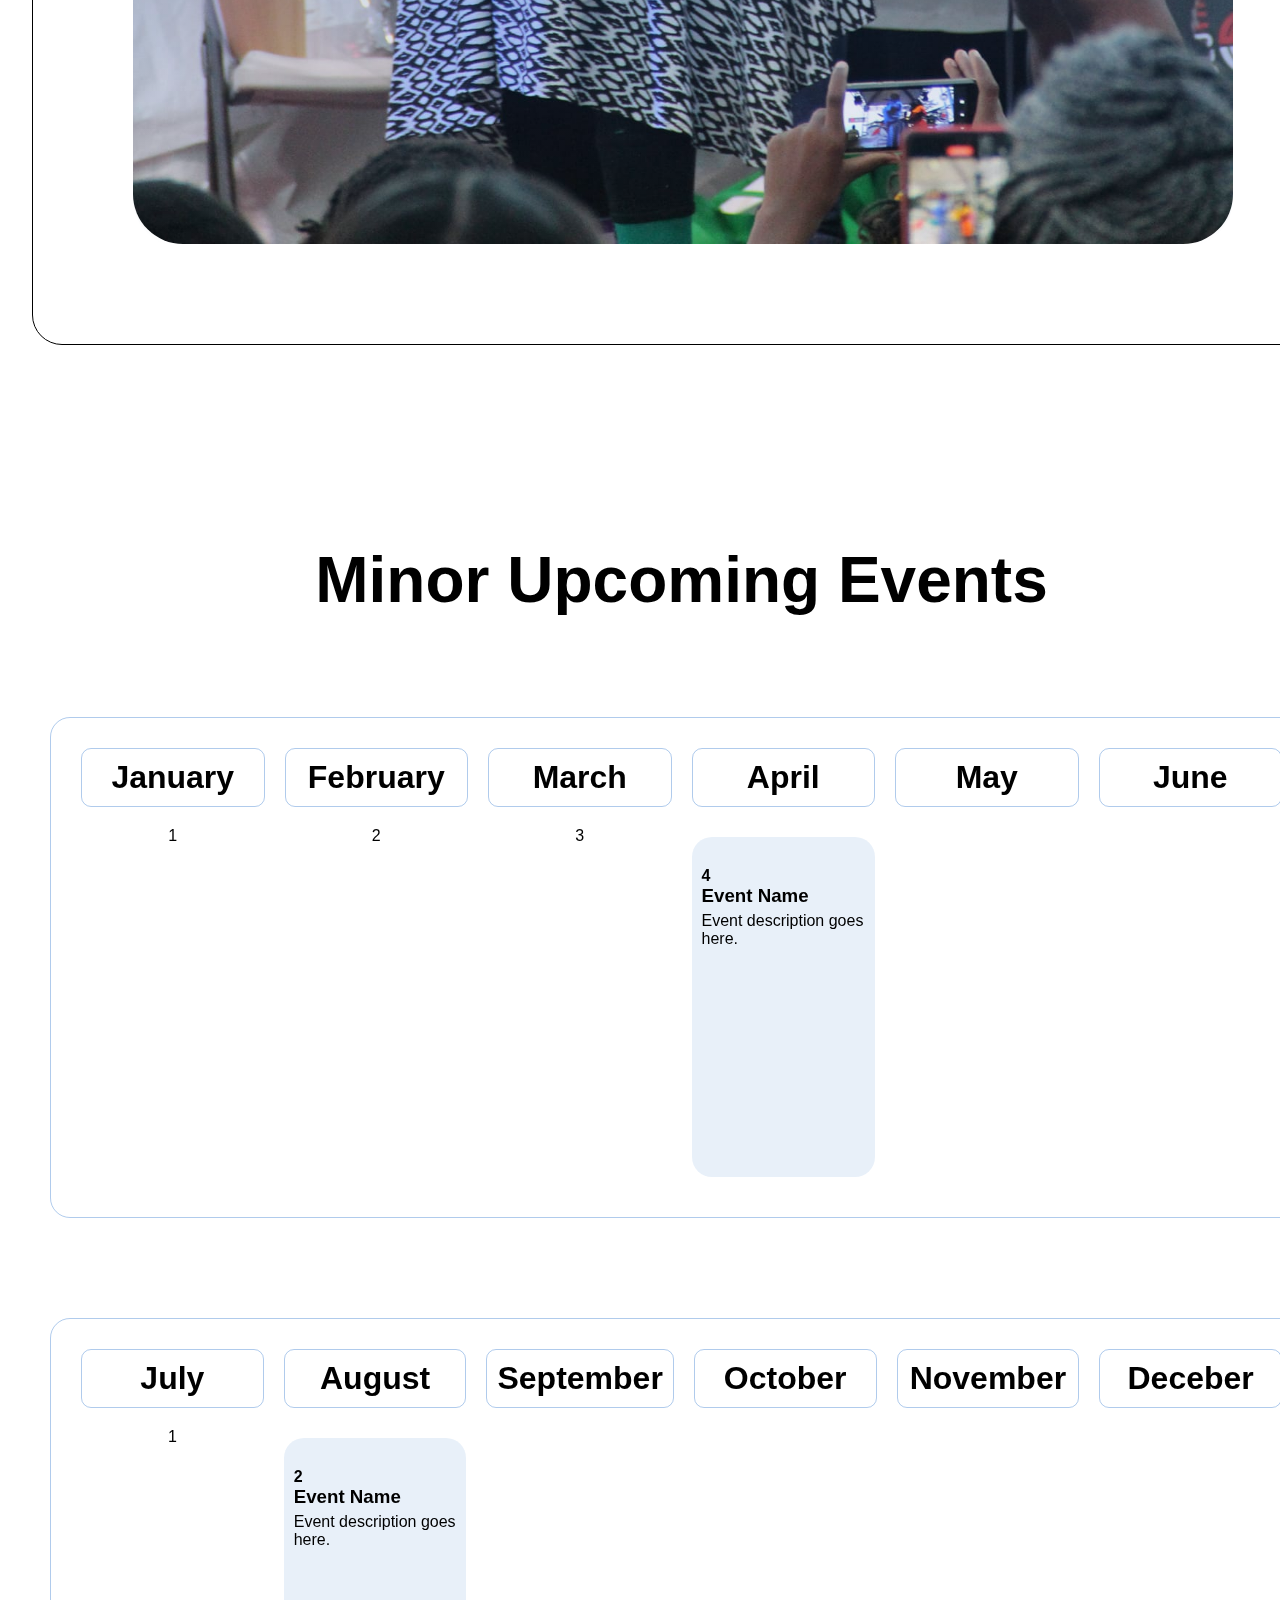
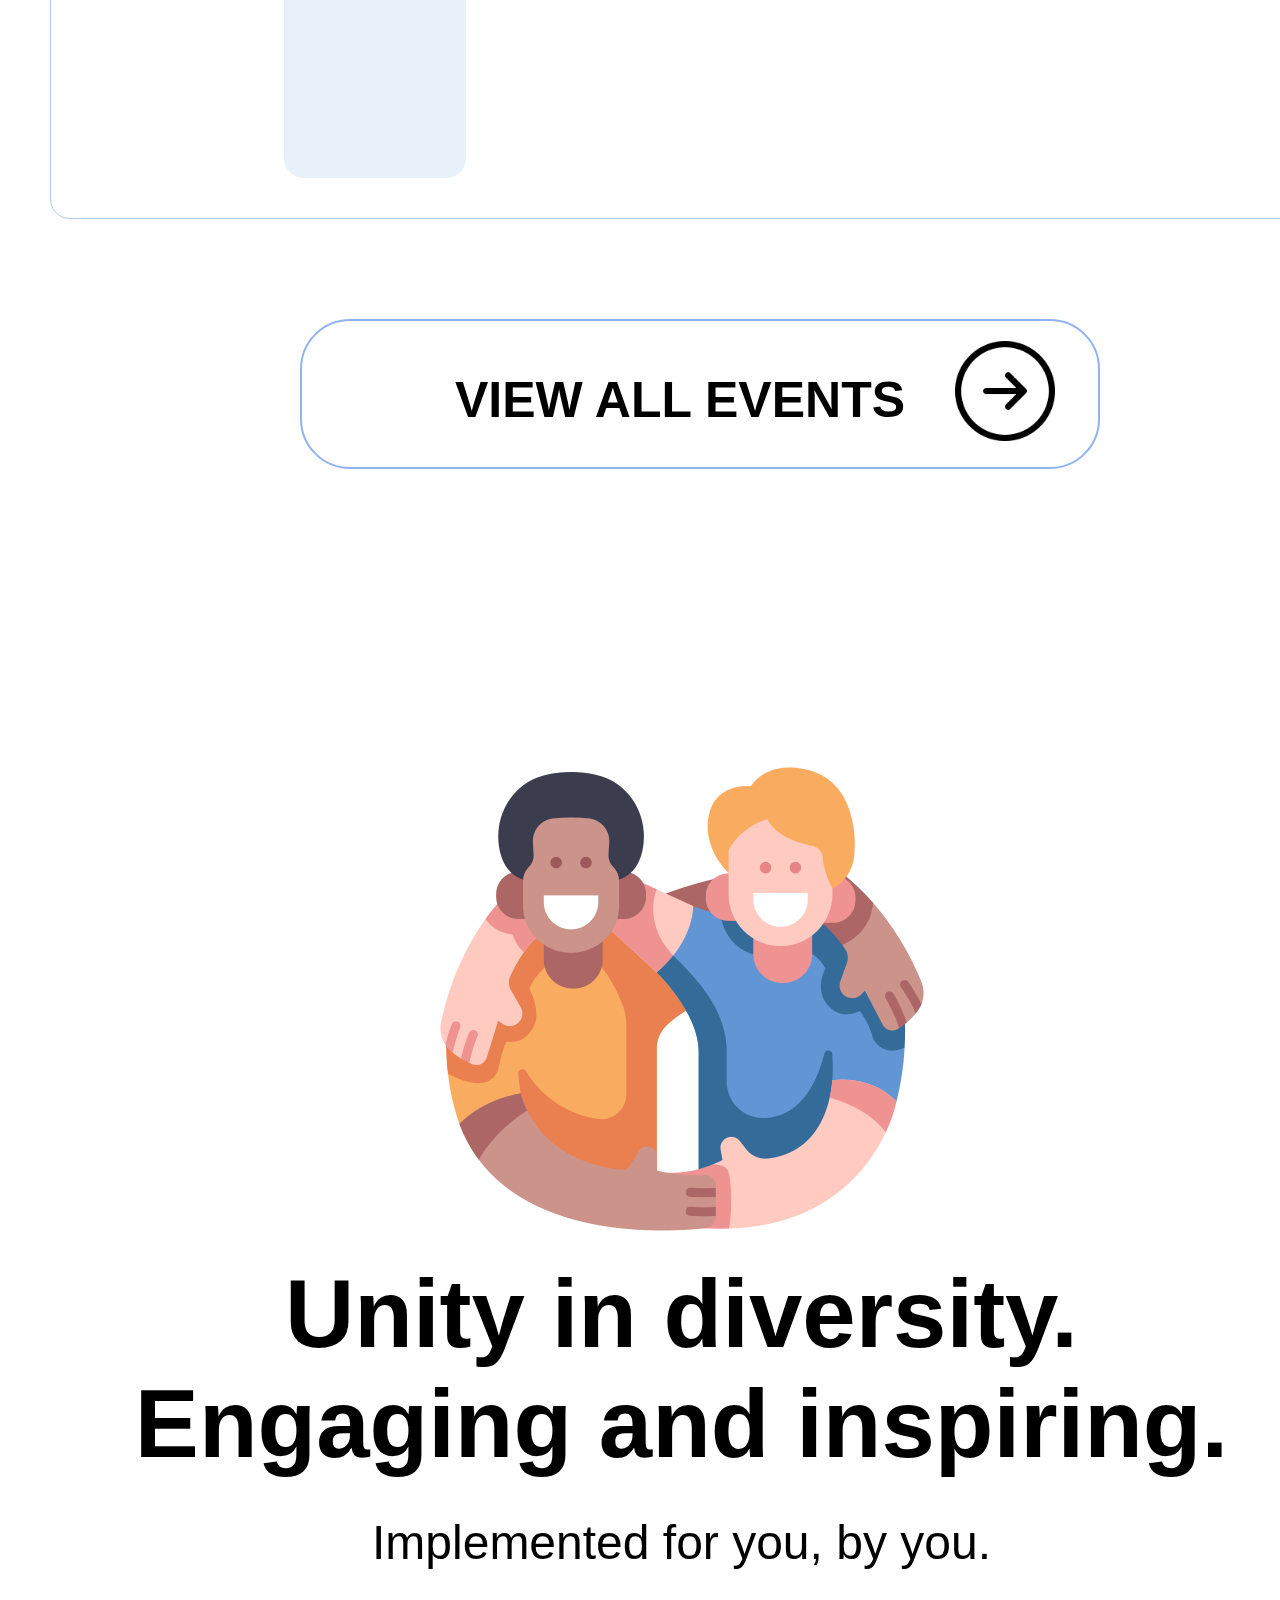
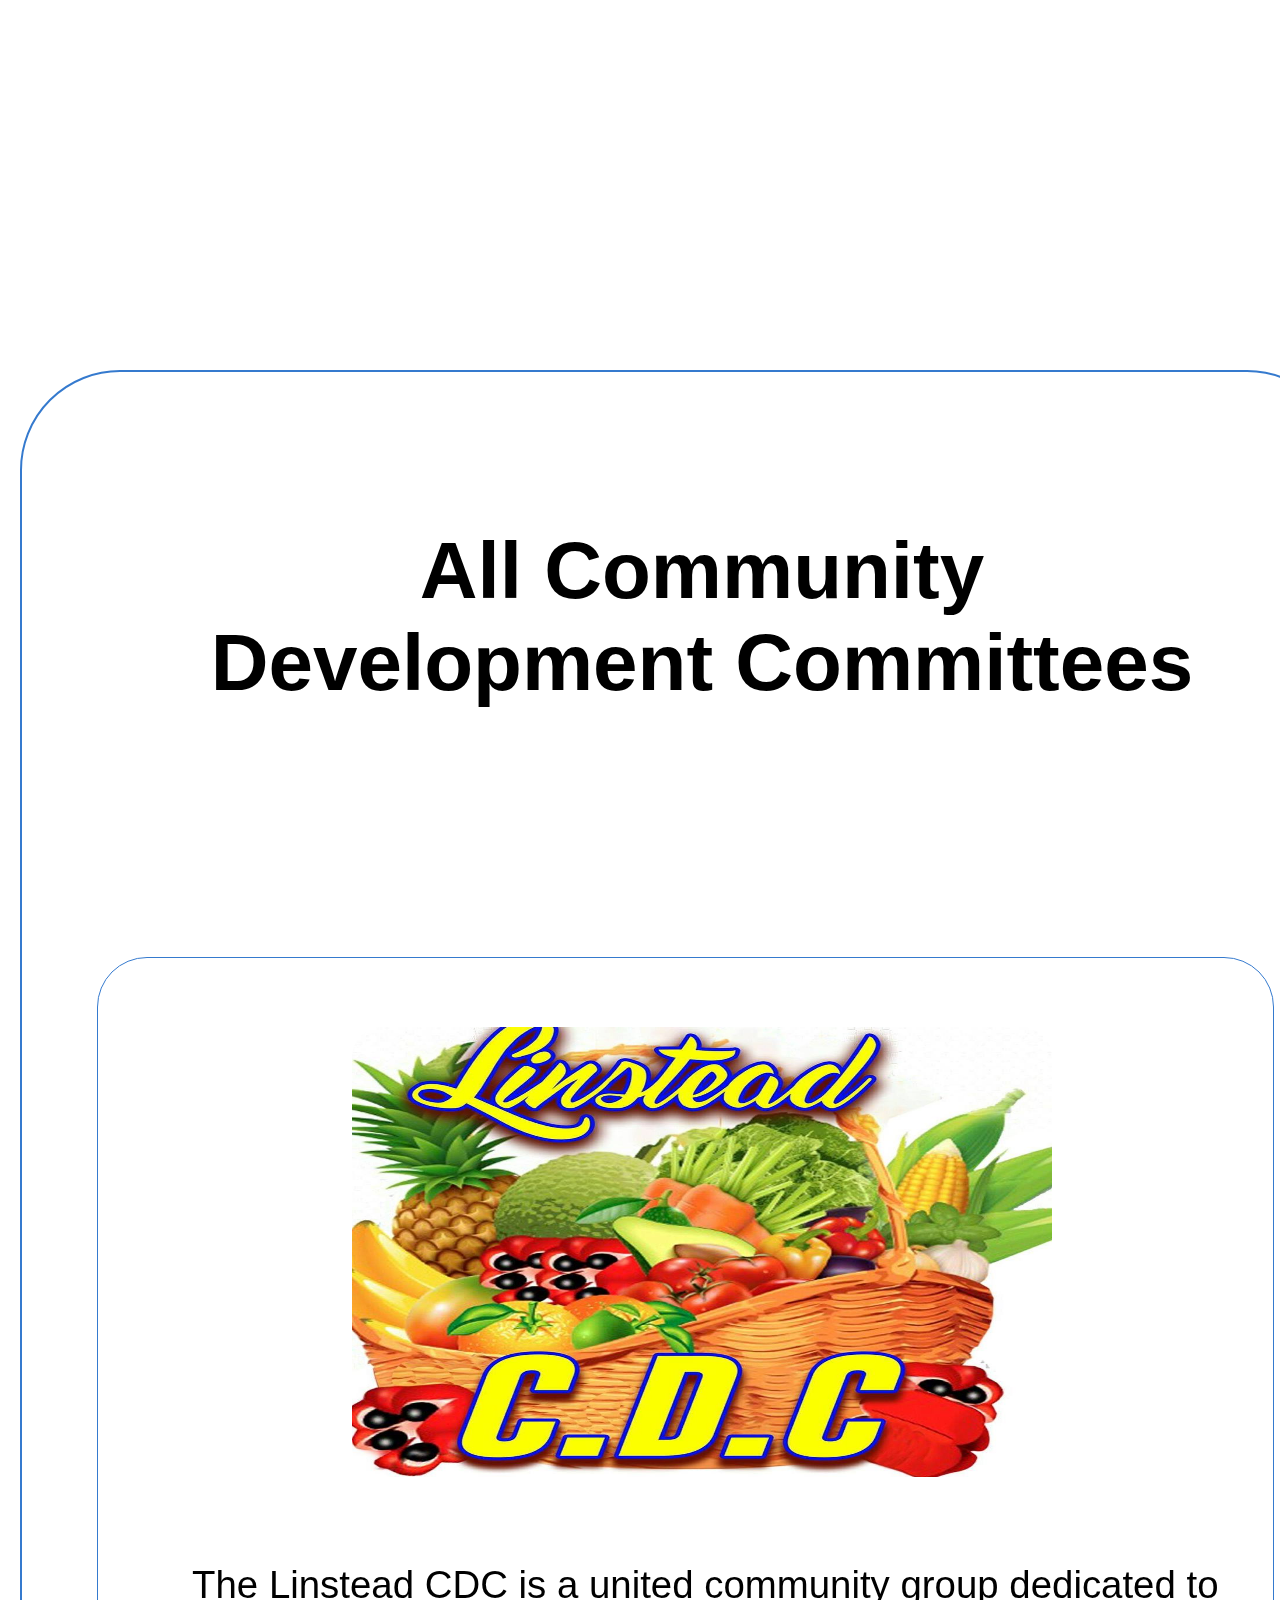
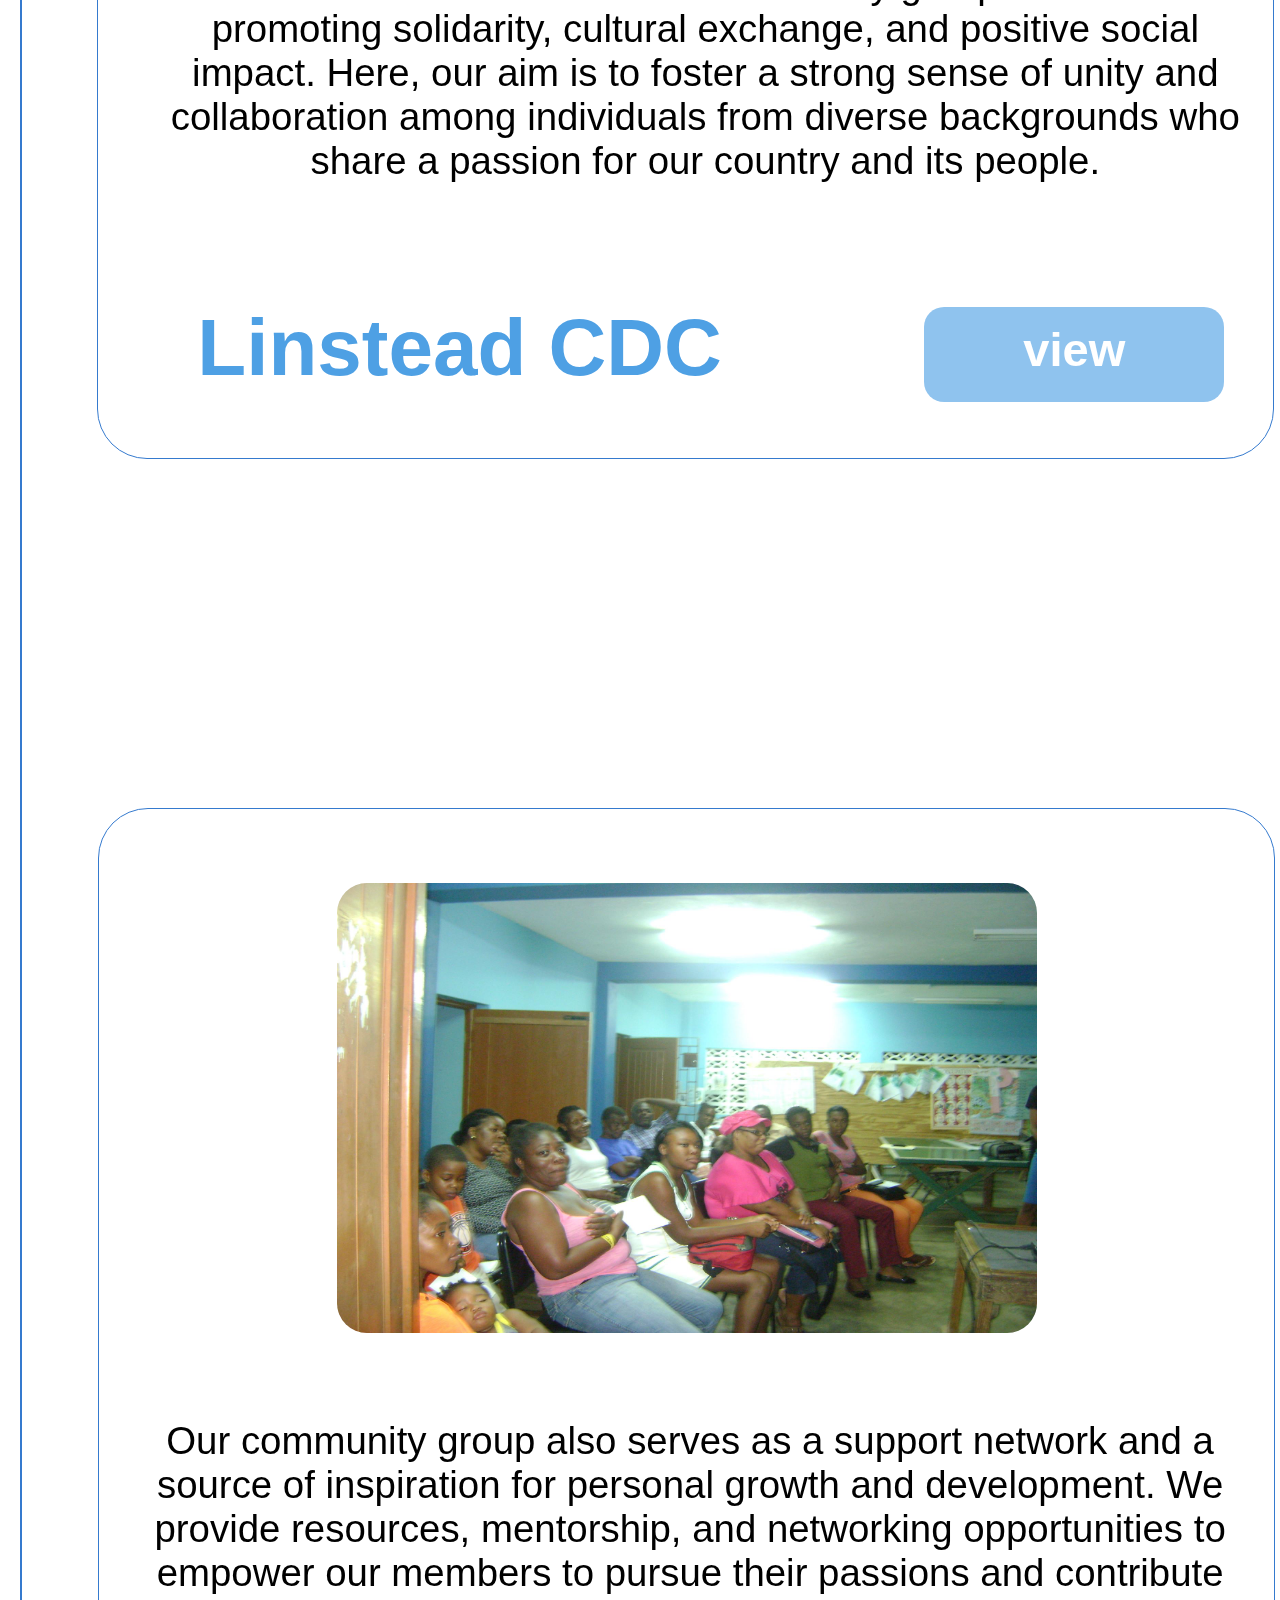
==== commit 76216786: "Add files via upload" ====
--- a/index.html
+++ b/index.html
@@ -38,7 +38,9 @@
                             { url: "https://newperson10.github.io/RedwoodCDC/", text: "Redwood CDC" },
                             { url: "https://newperson10.github.io/Jerk-Festival/", text: "Jerk Festival" },
                             { url: "https://newperson10.github.io/LDAC-Concert/", text: "Our Powerful CDC's in Concert" },
-                            { url: "https://newperson10.github.io/Awards-Ceremony/", text: "Awards Ceremony"}
+                            { url: "https://newperson10.github.io/Awards-Ceremony/", text: "Awards Ceremony"},
+                            { url: "https://newperson10.github.io/LDAC-Events/", text: "View All Events"},
+                            { url: "https://newperson10.github.io/LDAC-Community-Tourism/", text: "Community Tourism"}
                         ];
                 
                         function showSuggestions() {
@@ -236,7 +238,7 @@
                         <li><a href="https://newperson10.github.io/LDAC-Learn-More/"> LEARN MORE</a></li>
                         <li><a href="//newperson10.github.io/LDAC-Register/">SIGN UP</a></li>
                         <li><a href="https://newperson10.github.io/LDAC-Events/">EVENTS</a></li>
-                        <li><a href=""></a></li>
+                        <li><a href="https://newperson10.github.io/LDAC-Community-Tourism/">COMMUNITY TOURISM</a></li>
                         <li><a href=""></a></li>
                         <li><a href=""></a></li>
                         <li><a href=""></a></li>
@@ -252,17 +254,24 @@
                 SideNav.style.right ="-450px";
             menubtn.onclick = function(){
                 if(SideNav.style.right =="-450px"){
+                    menubtn.style.top="100px"
+                    menubtn.style.right="125px"
                     SideNav.style.right = "0";
                     menu.src="images/x1.PNG";
                 }
                 else{
+                    menubtn.style.top="45vh"
                     SideNav.style.right = "-450px";
+                    menubtn.style.right="60px"
                     menu.src="images/photo-output (3).PNG";
+                    
                 }
             }
             document.addEventListener("click", function(event) {
   if (event.target !== SideNav && !menubtn.contains(event.target)) {
+    menubtn.style.top="45vh"
     SideNav.style.right = "-450px";
+    menubtn.style.right="60px"
     menu.src="images/photo-output (3).PNG";
   }
 });
@@ -754,7 +763,7 @@
                   </div>
 
                   <button class="viewevents">
-                    <a href="https://newperson10.github.io/LDAC/"> VIEW ALL EVENTS <img src="images/right.png"></a>
+                    <a href="https://newperson10.github.io/LDAC-Events/"> VIEW ALL EVENTS <img src="images/right.png"></a>
                   </button>
 
               </div>
@@ -834,7 +843,9 @@
                                 { url: "https://newperson10.github.io/RedwoodCDC/", text: "Redwood CDC" },
                                 { url: "https://newperson10.github.io/Jerk-Festival/", text: "Jerk Festival" },
                                 { url: "https://newperson10.github.io/LDAC-Concert/", text: "Our Powerful CDC's in Concert" },
-                                { url: "https://newperson10.github.io/Awards-Ceremony/", text: "Awards Ceremony"}
+                                { url: "https://newperson10.github.io/Awards-Ceremony/", text: "Awards Ceremony"},
+                                { url: "https://newperson10.github.io/LDAC-Events/", text: "View All Events"},
+                                { url: "https://newperson10.github.io/LDAC-Community-Tourism/", text: "Community Tourism"}
                             ];
                     
                             function showSuggestions1() {
@@ -943,6 +954,8 @@
                 <button class="navigation-button" onclick="window.location.href = 'https://newperson10.github.io/Jerk-Festival/';">Linstead Ackee and Jerk Festival</button>
                 <button id="aboutscrollToTopButton" class="navigation-button" onclick="scrollToTop();"> About </button>
                 <button class="navigation-button" onclick="window.location.href = 'https://newperson10.github.io/LDAC-Concert/';">Our Powerful CDC's in Concert</button>
+                <button class="navigation-button" onclick="window.location.href = 'https://newperson10.github.io/LDAC-Events/';">All Events</button>
+                <button class="navigation-button" onclick="window.location.href = 'https://newperson10.github.io/LDAC-Community-Tourism/';">Community Tourism</button>
                 <script>
                     // Function to scroll to the top of the page
                     var contact2=document.getElementById("contact")
--- a/LDAC1.css
+++ b/LDAC1.css
@@ -398,6 +398,7 @@
     z-index: 8;
     cursor: pointer;
     border-radius: 20px;
+    transition: 0.5s;
 }
 #menubtn img{
     width: 120px;
@@ -410,20 +411,20 @@
     position: fixed;
     right: -450px;
     top: 0;
-    background: #357acee7;
+    background: #357ace;
     z-index: 7;
     transition: 0.5s;
     text-align: left;
     border-radius: 10px;
 }
 #SideNav nav ul{
-    padding-top: 460px;
+    padding-top: 260px;
 }
 
 #SideNav nav ul li{
     
     list-style: none;
-    margin: 200px 50px;
+    margin: 150px 50px;
     
 }
 #SideNav nav ul li a{
@@ -604,23 +605,24 @@
 #feature-btn{
     position: absolute;
     padding-left: 850px;
-    padding-top: 60vh;
+    padding-top: 600px;
 }
 
 #feature-btn a{
     width: 200px;
-    height: 4vh;
+    height: 40px;
     text-decoration: none ;
     font-size: 30px;
     display: inline-block;
     margin: 0 10px;
     padding: 12px 0;
+    padding-top: -5px;
     color: #fff;
     position: relative;
     z-index: 1;
     transition: color o.5s;
     text-align: center;
-    background-color: #025dcdac;
+    background-color: #025dcde1;
     opacity: 0.5;
     transition: opacity 1s ease;
     border-radius: 10px;
@@ -739,16 +741,17 @@
 #feature-btn1{
     position: absolute;
     padding-left: 850px;
-    padding-top: 60vh;
+    padding-top: 600px;
 }
 #feature-btn1 a{
     width: 200px;
-    height: 4vh;
+    height: 40px;
     text-decoration: none ;
     font-size: 30px;
     display: inline-block;
     margin: 0 10px;
     padding: 12px 0;
+    padding-top: -5px;
     color: #fff;
     position: relative;
     z-index: 1;
@@ -756,7 +759,7 @@
     opacity: 0.5;
     transition: opacity 1s ease;
     text-align: center;
-    background-color: #025dcdac;
+    background-color: #025dcde1;
     border-radius: 10px;
 }
 .feature-box1:hover #feature-btn1 a {
@@ -842,17 +845,18 @@
 #feature-btn2{
     position: absolute;
     padding-left: 850px;
-    padding-top: 60vh;
+    padding-top: 600px;
 }
 
 #feature-btn2 a{
     width: 200px;
-    height: 4vh;
+    height: 40px;
     text-decoration: none ;
     font-size: 30px;
     display: inline-block;
     margin: 0 10px;
     padding: 12px 0;
+    padding-top: -5px;
     color: #fff;
     position: relative;
     z-index: 1;
@@ -860,7 +864,7 @@
     text-align: center;
     opacity: 0.5;
     transition: opacity 1s ease;
-    background-color: #025dcdac;
+    background-color: #025dcde1;
     border-radius: 10px;
 }
 .feature-box2:hover #feature-btn2 a {
@@ -937,17 +941,18 @@
 #feature-btn3{
     position: absolute;
     padding-left: 850px;
-    padding-top: 60vh;
+    padding-top: 600px;
 }
 
 #feature-btn3 a{
     width: 200px;
-    height: 4vh;
+    height: 40px;
     text-decoration: none ;
     font-size: 30px;
     display: inline-block;
     margin: 0 10px;
     padding: 12px 0;
+    padding-top: -5px;
     color: #fff;
     position: relative;
     z-index: 1;
@@ -955,7 +960,7 @@
     text-align: center;
     opacity: 0.5;
     transition: opacity 1s ease;
-    background-color: #025dcdac;
+    background-color: #025dcde1;
     border-radius: 10px;
 }
 .feature-box3:hover #feature-btn3 a {
@@ -1569,7 +1574,7 @@
   .calendar-grid {
     display: grid;
     grid-template-columns: repeat(6, 1fr);
-    grid-gap: 50px;
+    grid-gap: 20px;
     margin-top: 100px;
     padding: 30px;
     border: 1px solid black;
